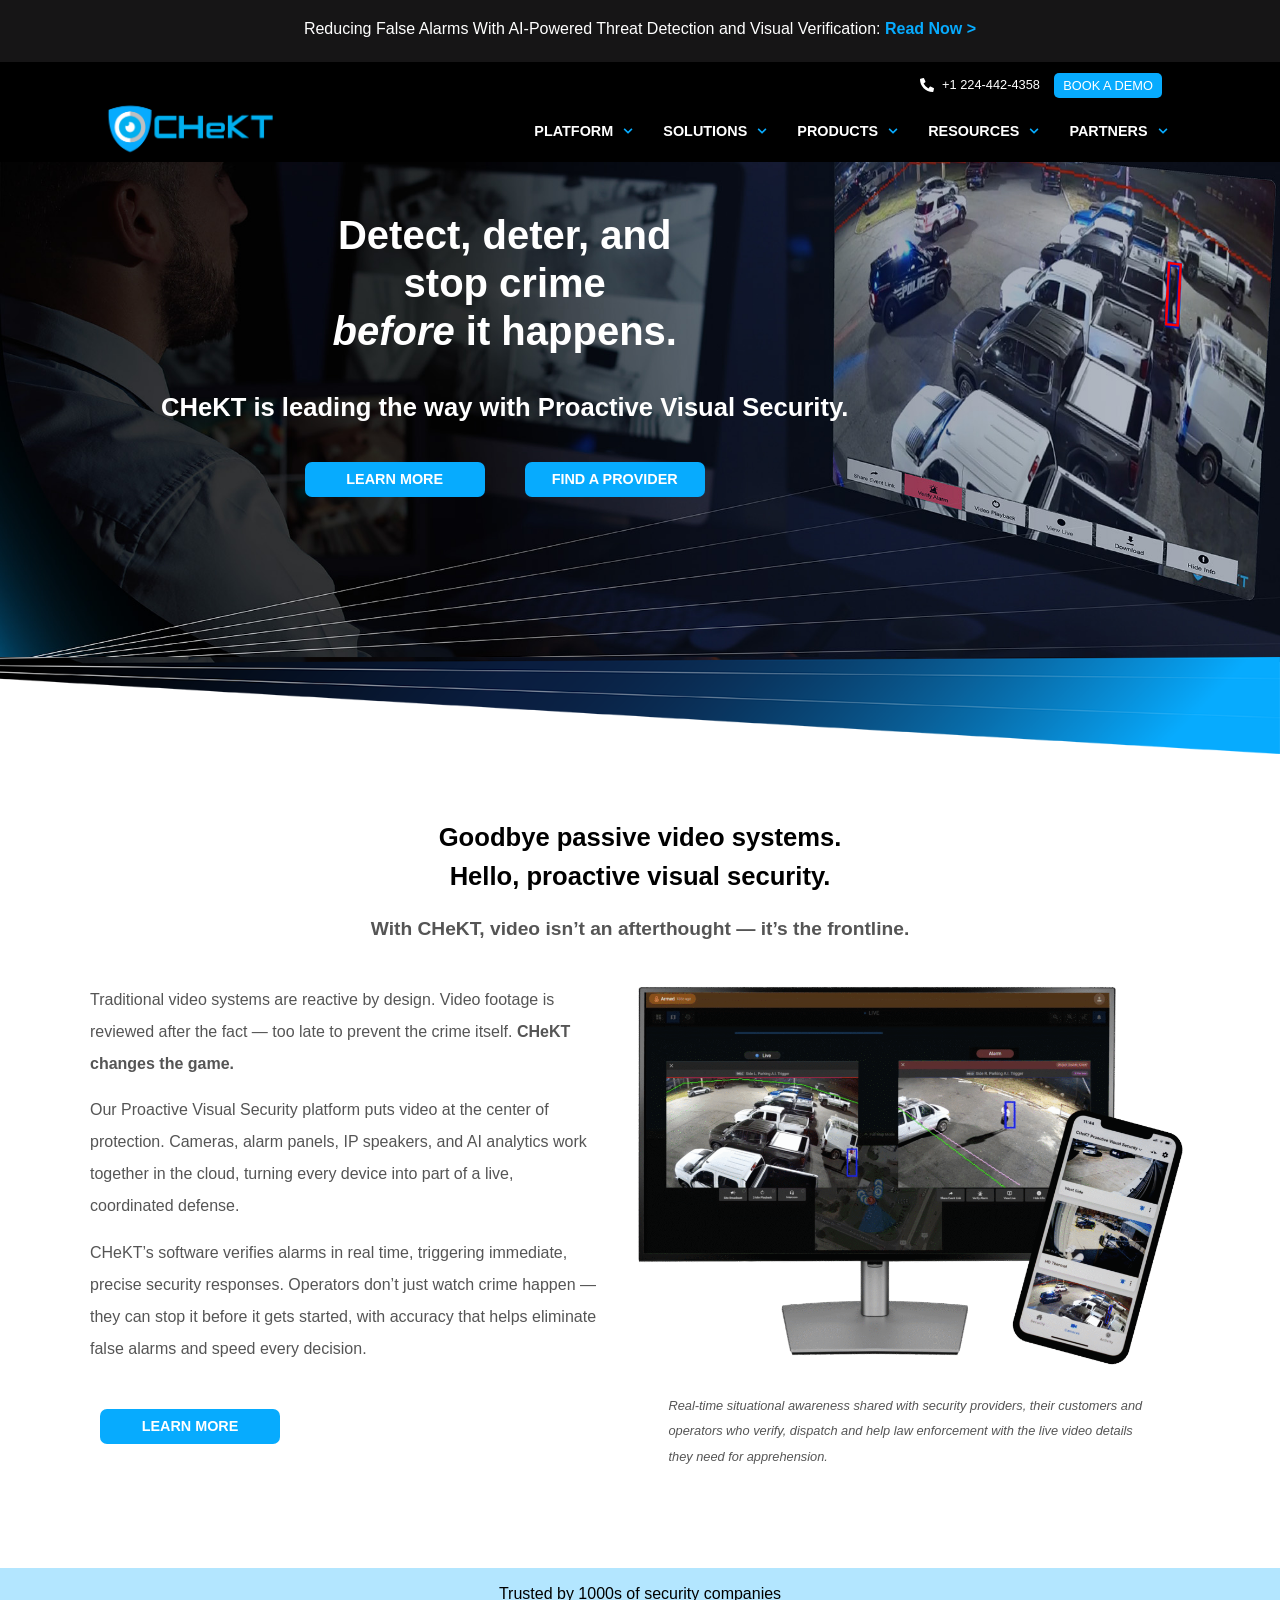
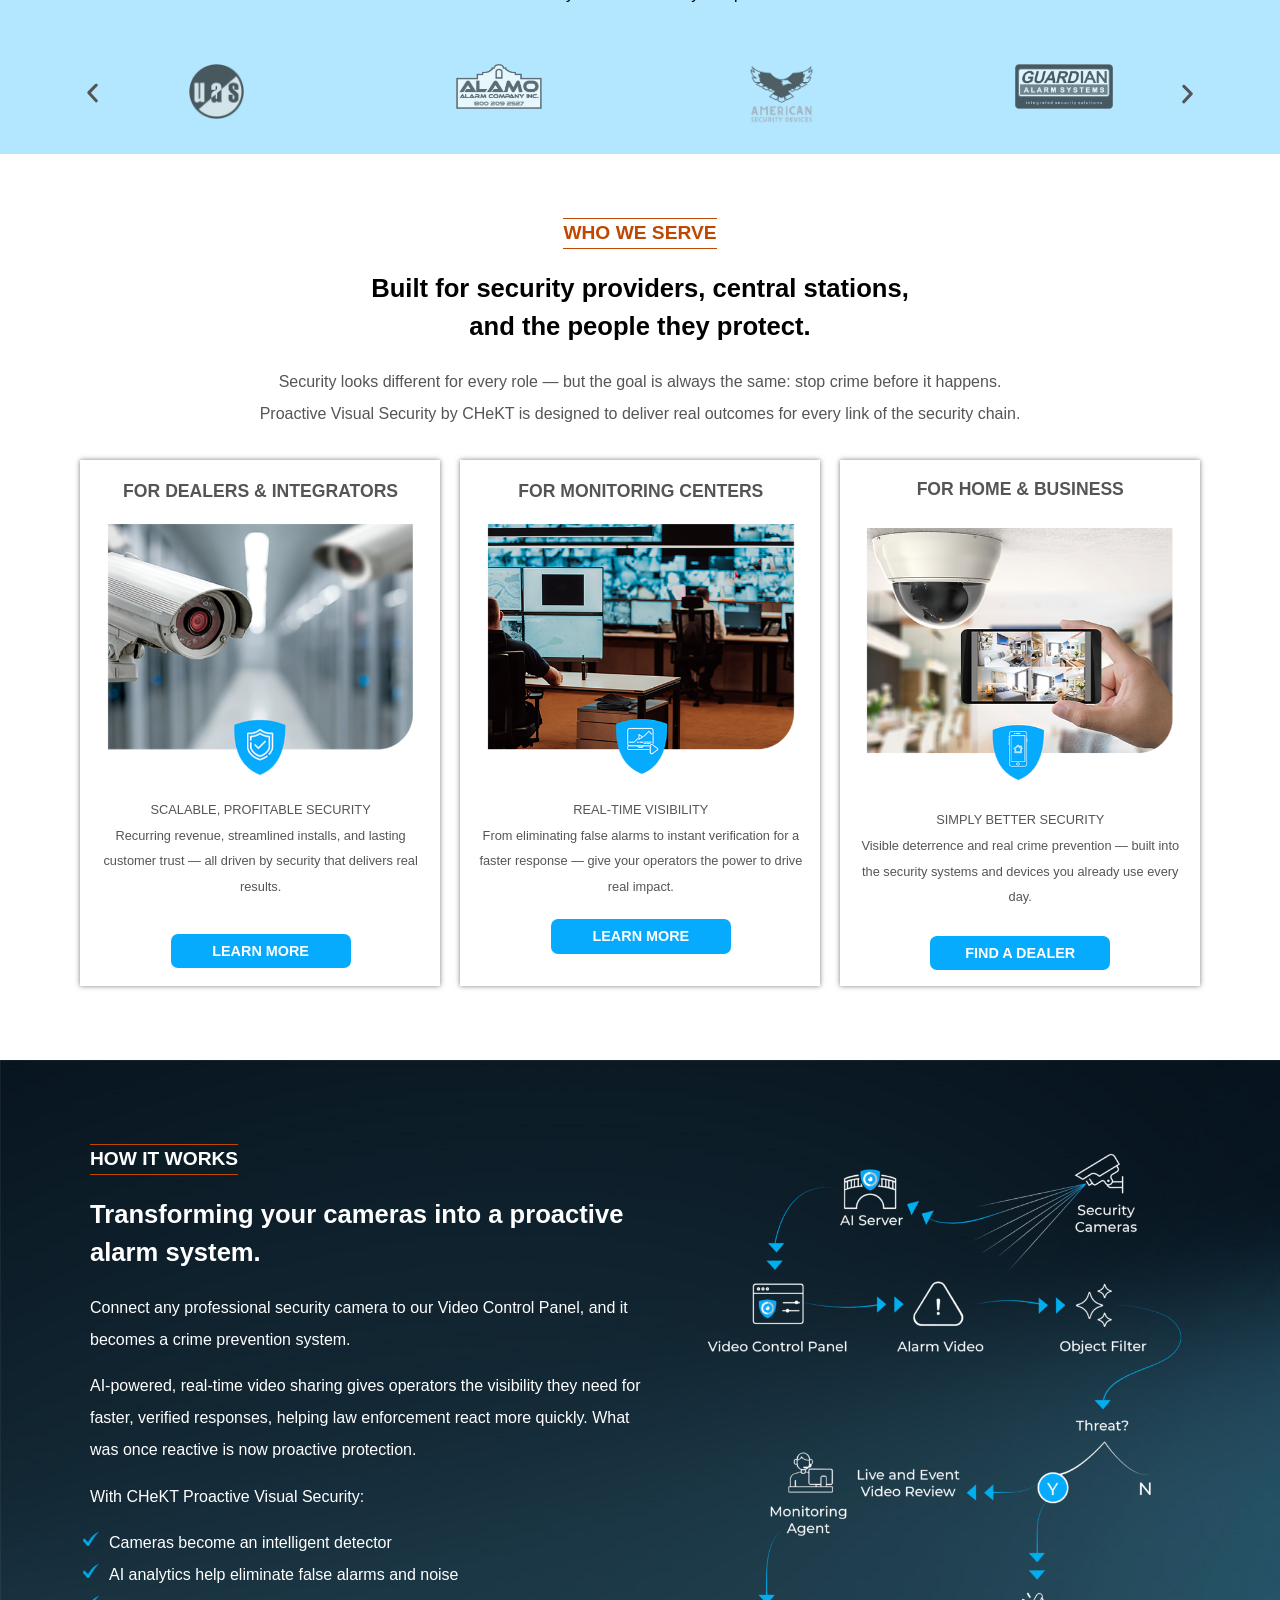
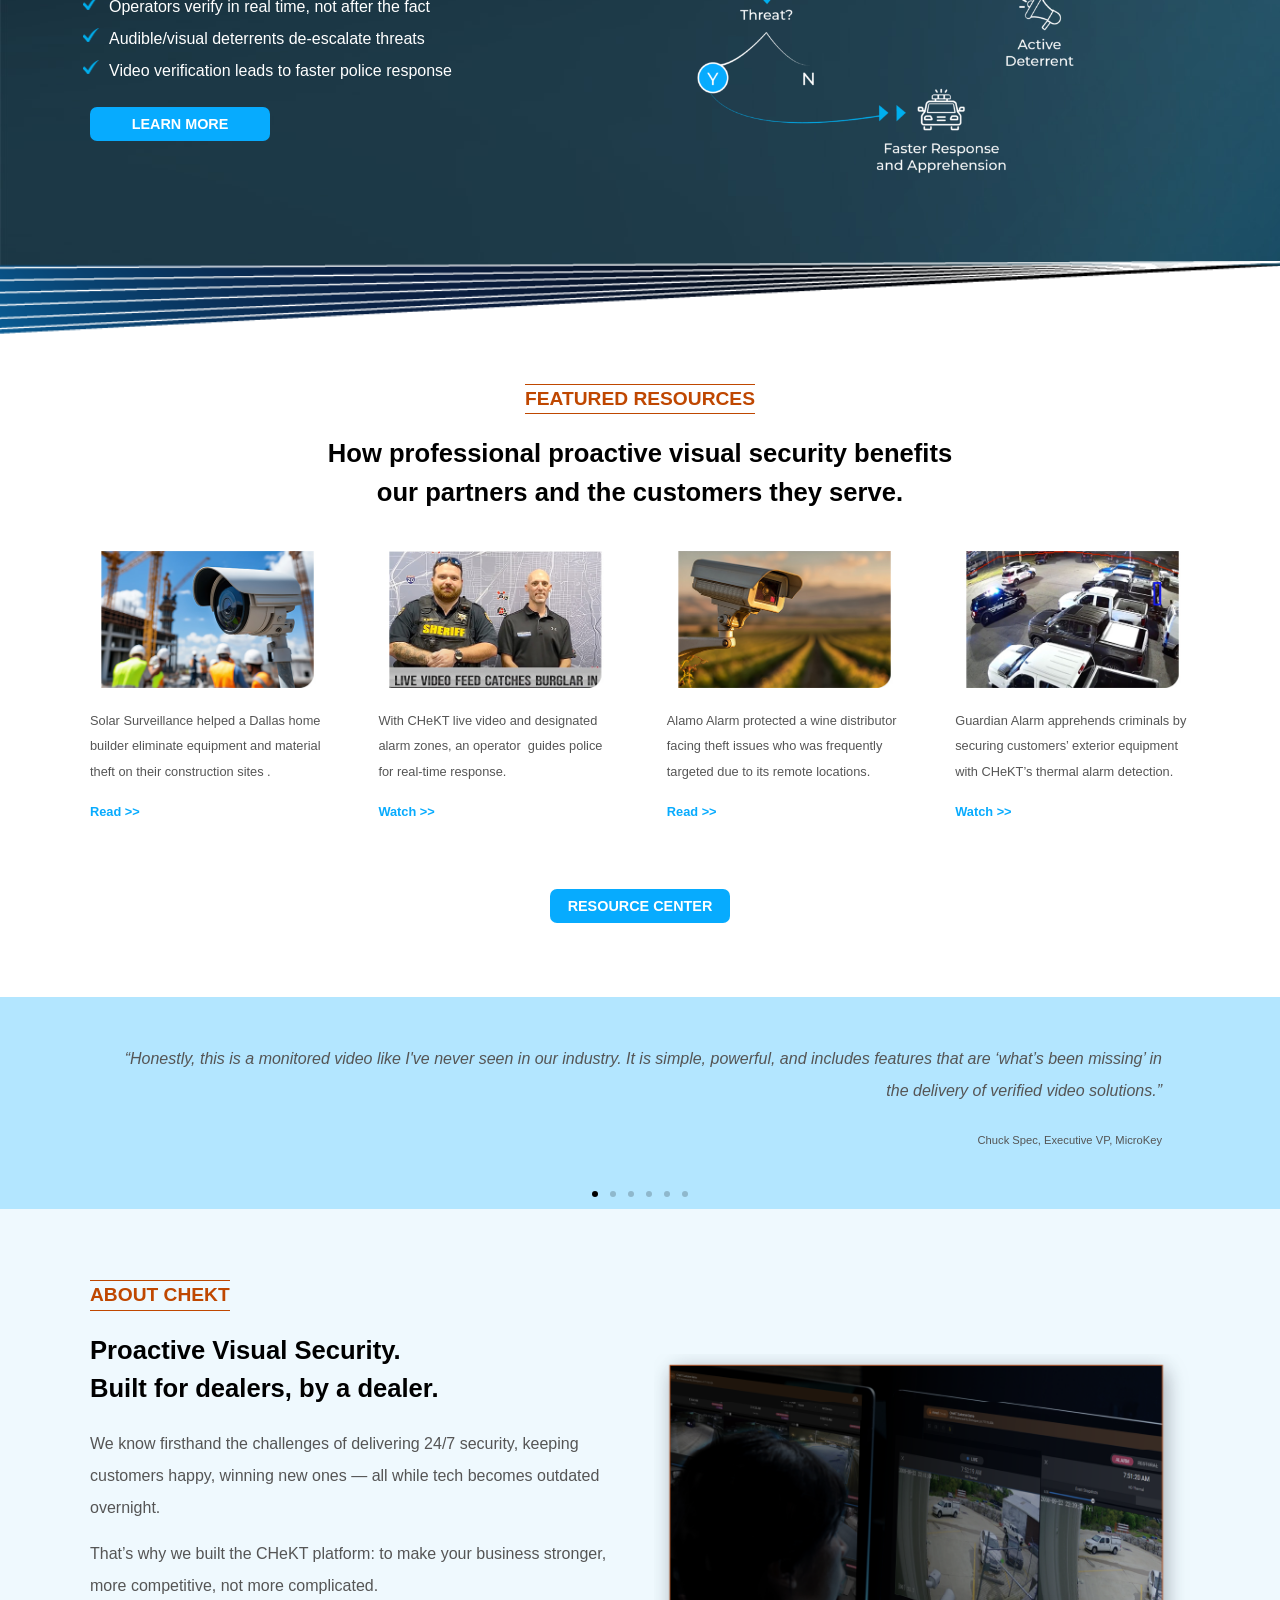
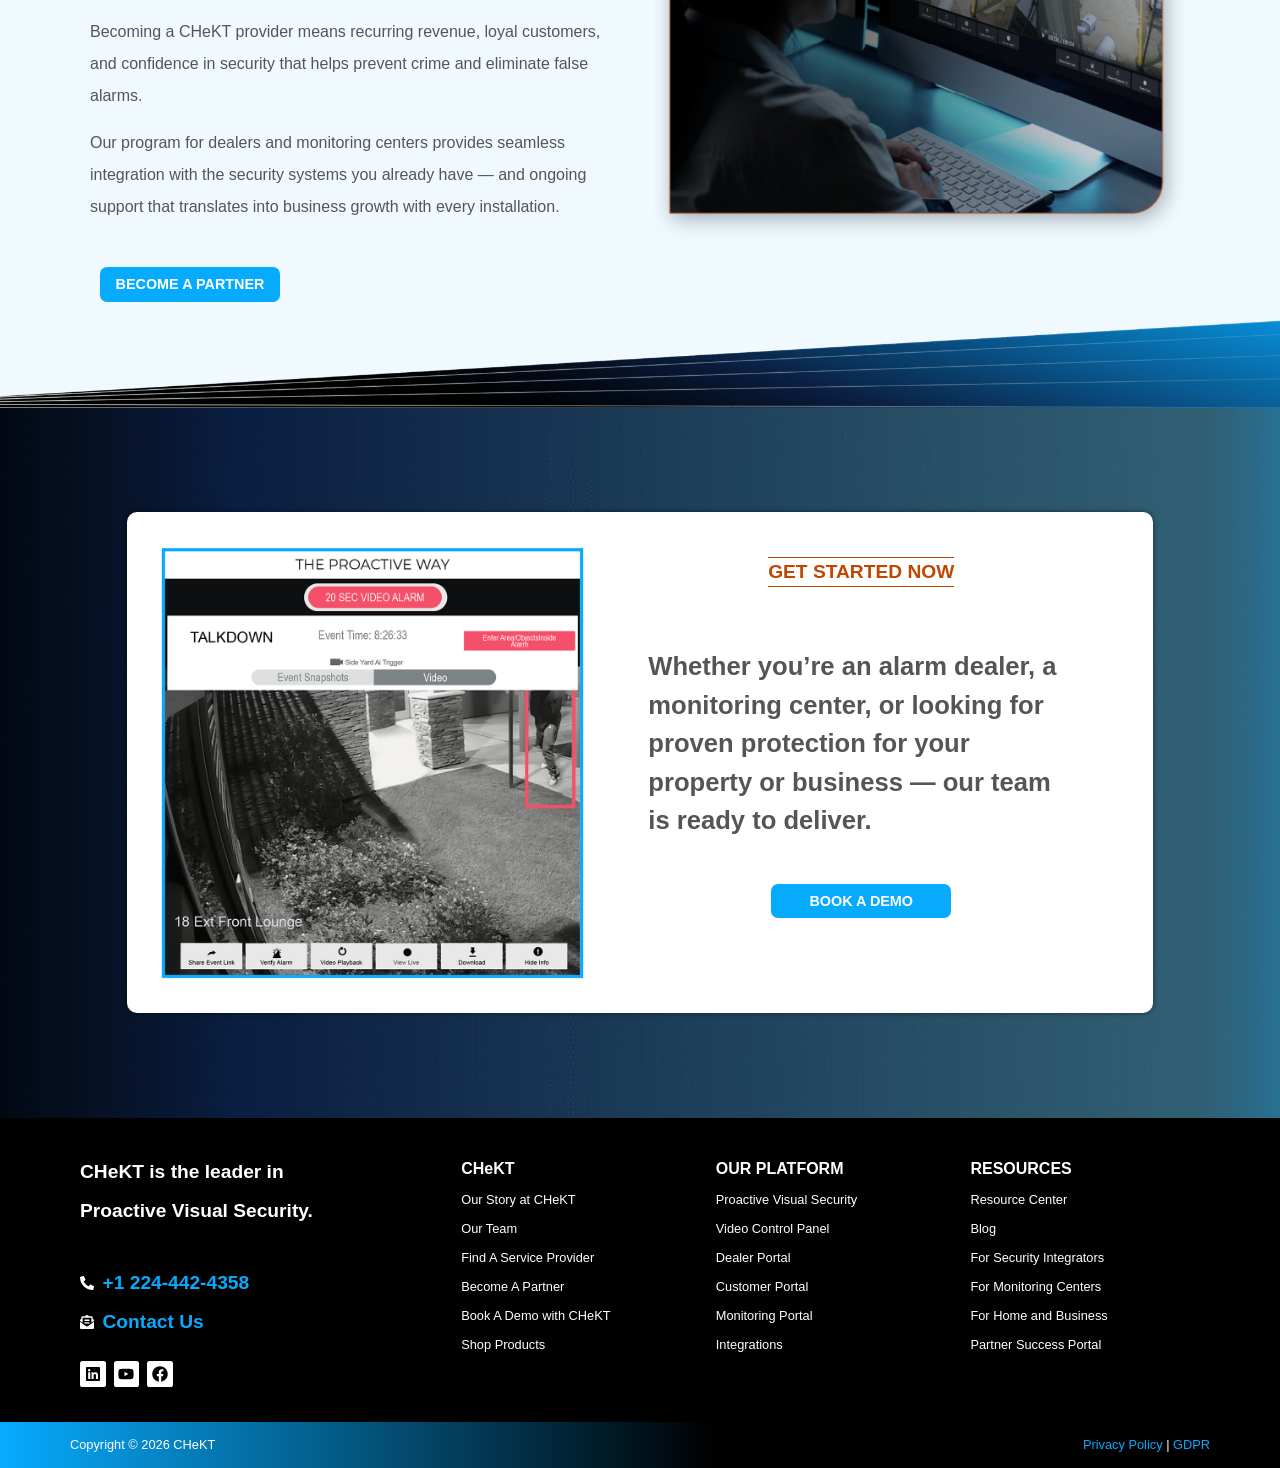
==== chekt-home.html @ 48b844b4 "Add self-hosted copy of CHeKT home page Co-Authored-By: Claude Sonnet 5.5 <noreply@anthropic.com> Cl" ====
<!doctype html>
<html lang="en-US">
<head>
	<meta charset="UTF-8">
	<meta name="viewport" content="width=device-width, initial-scale=1">
	<link rel="profile" href="https://gmpg.org/xfn/11">
	<meta name='robots' content='index, follow, max-image-preview:large, max-snippet:-1, max-video-preview:-1' />

	<!-- This site is optimized with the Yoast SEO Premium plugin v27.4 (Yoast SEO v28.6) - https://yoast.com/product/yoast-seo-premium-wordpress/ -->
	<title>Home - CHeKT</title>
	<meta name="robots" content="noindex, nofollow" />
	<meta property="og:locale" content="en_US" />
	<meta property="og:type" content="website" />
	<meta property="og:title" content="Home" />
	<meta property="og:description" content="Detect, deter, and stop crime before it happens. CHeKT is leading the way with Proactive Visual Security. LEARN MORE FIND A PROVIDER Goodbye passive video systems.Hello, proactive visual security. With CHeKT, video isn’t an afterthought — it’s the frontline. Traditional video systems are reactive by design. Video footage is reviewed after the fact — too [&hellip;]" />
	<meta property="og:site_name" content="CHeKT" />
	<meta property="article:publisher" content="https://www.facebook.com/chektsolutions" />
	<meta property="article:modified_time" content="2026-10-08T19:06:15+00:00" />
	<meta property="og:image" content="/assets/chekt/wp-content/uploads/2025/12/CHeKT-monitor-and-phone-1024x719.png" />
	<meta name="twitter:card" content="summary_large_image" />
	<!-- / Yoast SEO Premium plugin. -->


<link rel='dns-prefetch' href='//chekt.com' />
<link rel="alternate" type="application/rss+xml" title="CHeKT &raquo; Feed" href="https://chekt.com/feed/" />
<link rel="alternate" type="application/rss+xml" title="CHeKT &raquo; Comments Feed" href="https://chekt.com/comments/feed/" />
<link rel="alternate" title="oEmbed (JSON)" type="application/json+oembed" href="https://chekt.com/wp-json/oembed/1.0/embed?url=https%3A%2F%2Fchekt.com%2F" />
<link rel="alternate" title="oEmbed (XML)" type="text/xml+oembed" href="https://chekt.com/wp-json/oembed/1.0/embed?url=https%3A%2F%2Fchekt.com%2F&#038;format=xml" />
<style id="wp-img-auto-sizes-contain-inline-css">
img:is([sizes=auto i],[sizes^="auto," i]){contain-intrinsic-size:3000px 1500px}
/*# sourceURL=wp-img-auto-sizes-contain-inline-css */
</style>
<style id="wp-emoji-styles-inline-css">

	img.wp-smiley, img.emoji {
		display: inline !important;
		border: none !important;
		box-shadow: none !important;
		height: 1em !important;
		width: 1em !important;
		margin: 0 0.07em !important;
		vertical-align: -0.1em !important;
		background: none !important;
		padding: 0 !important;
	}
/*# sourceURL=wp-emoji-styles-inline-css */
</style>
<style id="global-styles-inline-css">
:root{--wp--preset--aspect-ratio--square: 1;--wp--preset--aspect-ratio--4-3: 4/3;--wp--preset--aspect-ratio--3-4: 3/4;--wp--preset--aspect-ratio--3-2: 3/2;--wp--preset--aspect-ratio--2-3: 2/3;--wp--preset--aspect-ratio--16-9: 16/9;--wp--preset--aspect-ratio--9-16: 9/16;--wp--preset--color--black: #000000;--wp--preset--color--cyan-bluish-gray: #abb8c3;--wp--preset--color--white: #ffffff;--wp--preset--color--pale-pink: #f78da7;--wp--preset--color--vivid-red: #cf2e2e;--wp--preset--color--luminous-vivid-orange: #ff6900;--wp--preset--color--luminous-vivid-amber: #fcb900;--wp--preset--color--light-green-cyan: #7bdcb5;--wp--preset--color--vivid-green-cyan: #00d084;--wp--preset--color--pale-cyan-blue: #8ed1fc;--wp--preset--color--vivid-cyan-blue: #0693e3;--wp--preset--color--vivid-purple: #9b51e0;--wp--preset--gradient--vivid-cyan-blue-to-vivid-purple: linear-gradient(135deg,rgb(6,147,227) 0%,rgb(155,81,224) 100%);--wp--preset--gradient--light-green-cyan-to-vivid-green-cyan: linear-gradient(135deg,rgb(122,220,180) 0%,rgb(0,208,130) 100%);--wp--preset--gradient--luminous-vivid-amber-to-luminous-vivid-orange: linear-gradient(135deg,rgb(252,185,0) 0%,rgb(255,105,0) 100%);--wp--preset--gradient--luminous-vivid-orange-to-vivid-red: linear-gradient(135deg,rgb(255,105,0) 0%,rgb(207,46,46) 100%);--wp--preset--gradient--very-light-gray-to-cyan-bluish-gray: linear-gradient(135deg,rgb(238,238,238) 0%,rgb(169,184,195) 100%);--wp--preset--gradient--cool-to-warm-spectrum: linear-gradient(135deg,rgb(74,234,220) 0%,rgb(151,120,209) 20%,rgb(207,42,186) 40%,rgb(238,44,130) 60%,rgb(251,105,98) 80%,rgb(254,248,76) 100%);--wp--preset--gradient--blush-light-purple: linear-gradient(135deg,rgb(255,206,236) 0%,rgb(152,150,240) 100%);--wp--preset--gradient--blush-bordeaux: linear-gradient(135deg,rgb(254,205,165) 0%,rgb(254,45,45) 50%,rgb(107,0,62) 100%);--wp--preset--gradient--luminous-dusk: linear-gradient(135deg,rgb(255,203,112) 0%,rgb(199,81,192) 50%,rgb(65,88,208) 100%);--wp--preset--gradient--pale-ocean: linear-gradient(135deg,rgb(255,245,203) 0%,rgb(182,227,212) 50%,rgb(51,167,181) 100%);--wp--preset--gradient--electric-grass: linear-gradient(135deg,rgb(202,248,128) 0%,rgb(113,206,126) 100%);--wp--preset--gradient--midnight: linear-gradient(135deg,rgb(2,3,129) 0%,rgb(40,116,252) 100%);--wp--preset--font-size--small: 13px;--wp--preset--font-size--medium: 20px;--wp--preset--font-size--large: 36px;--wp--preset--font-size--x-large: 42px;--wp--preset--spacing--20: 0.44rem;--wp--preset--spacing--30: 0.67rem;--wp--preset--spacing--40: 1rem;--wp--preset--spacing--50: 1.5rem;--wp--preset--spacing--60: 2.25rem;--wp--preset--spacing--70: 3.38rem;--wp--preset--spacing--80: 5.06rem;--wp--preset--shadow--natural: 6px 6px 9px rgba(0, 0, 0, 0.2);--wp--preset--shadow--deep: 12px 12px 50px rgba(0, 0, 0, 0.4);--wp--preset--shadow--sharp: 6px 6px 0px rgba(0, 0, 0, 0.2);--wp--preset--shadow--outlined: 6px 6px 0px -3px rgb(255, 255, 255), 6px 6px rgb(0, 0, 0);--wp--preset--shadow--crisp: 6px 6px 0px rgb(0, 0, 0);}.wp-block-button{--wp--preset--dimension--25: 25%;--wp--preset--dimension--50: 50%;--wp--preset--dimension--75: 75%;--wp--preset--dimension--100: 100%;}:root { --wp--style--global--content-size: 800px;--wp--style--global--wide-size: 1200px; }:where(body) { margin: 0; }.wp-site-blocks > .alignleft { float: left; margin-right: 2em; }.wp-site-blocks > .alignright { float: right; margin-left: 2em; }.wp-site-blocks > .aligncenter { justify-content: center; margin-left: auto; margin-right: auto; }:where(.wp-site-blocks) > * { margin-block-start: 24px; margin-block-end: 0; }:where(.wp-site-blocks) > :first-child { margin-block-start: 0; }:where(.wp-site-blocks) > :last-child { margin-block-end: 0; }:root { --wp--style--block-gap: 24px; }:root :where(.is-layout-flow) > :first-child{margin-block-start: 0;}:root :where(.is-layout-flow) > :last-child{margin-block-end: 0;}:root :where(.is-layout-flow) > *{margin-block-start: 24px;margin-block-end: 0;}:root :where(.is-layout-constrained) > :first-child{margin-block-start: 0;}:root :where(.is-layout-constrained) > :last-child{margin-block-end: 0;}:root :where(.is-layout-constrained) > *{margin-block-start: 24px;margin-block-end: 0;}:root :where(.is-layout-flex){gap: 24px;}:root :where(.is-layout-grid){gap: 24px;}.is-layout-flow > .alignleft{float: left;margin-inline-start: 0;margin-inline-end: 2em;}.is-layout-flow > .alignright{float: right;margin-inline-start: 2em;margin-inline-end: 0;}.is-layout-flow > .aligncenter{margin-left: auto !important;margin-right: auto !important;}.is-layout-constrained > .alignleft{float: left;margin-inline-start: 0;margin-inline-end: 2em;}.is-layout-constrained > .alignright{float: right;margin-inline-start: 2em;margin-inline-end: 0;}.is-layout-constrained > .aligncenter{margin-left: auto !important;margin-right: auto !important;}.is-layout-constrained > :where(:not(.alignleft):not(.alignright):not(.alignfull)){max-width: var(--wp--style--global--content-size);margin-left: auto !important;margin-right: auto !important;}.is-layout-constrained > .alignwide{max-width: var(--wp--style--global--wide-size);}body .is-layout-flex{display: flex;}.is-layout-flex{flex-wrap: wrap;align-items: center;}.is-layout-flex > :is(*, div){margin: 0;}body .is-layout-grid{display: grid;}.is-layout-grid > :is(*, div){margin: 0;}body{padding-top: 0px;padding-right: 0px;padding-bottom: 0px;padding-left: 0px;}:root :where(.wp-element-button, .wp-block-button__link){background-color: #32373c;border-width: 0;color: #fff;font-family: inherit;font-size: inherit;font-style: inherit;font-weight: inherit;letter-spacing: inherit;line-height: inherit;padding-top: calc(0.667em + 2px);padding-right: calc(1.333em + 2px);padding-bottom: calc(0.667em + 2px);padding-left: calc(1.333em + 2px);text-decoration: none;text-transform: inherit;}.has-black-color{color: var(--wp--preset--color--black) !important;}.has-cyan-bluish-gray-color{color: var(--wp--preset--color--cyan-bluish-gray) !important;}.has-white-color{color: var(--wp--preset--color--white) !important;}.has-pale-pink-color{color: var(--wp--preset--color--pale-pink) !important;}.has-vivid-red-color{color: var(--wp--preset--color--vivid-red) !important;}.has-luminous-vivid-orange-color{color: var(--wp--preset--color--luminous-vivid-orange) !important;}.has-luminous-vivid-amber-color{color: var(--wp--preset--color--luminous-vivid-amber) !important;}.has-light-green-cyan-color{color: var(--wp--preset--color--light-green-cyan) !important;}.has-vivid-green-cyan-color{color: var(--wp--preset--color--vivid-green-cyan) !important;}.has-pale-cyan-blue-color{color: var(--wp--preset--color--pale-cyan-blue) !important;}.has-vivid-cyan-blue-color{color: var(--wp--preset--color--vivid-cyan-blue) !important;}.has-vivid-purple-color{color: var(--wp--preset--color--vivid-purple) !important;}.has-black-background-color{background-color: var(--wp--preset--color--black) !important;}.has-cyan-bluish-gray-background-color{background-color: var(--wp--preset--color--cyan-bluish-gray) !important;}.has-white-background-color{background-color: var(--wp--preset--color--white) !important;}.has-pale-pink-background-color{background-color: var(--wp--preset--color--pale-pink) !important;}.has-vivid-red-background-color{background-color: var(--wp--preset--color--vivid-red) !important;}.has-luminous-vivid-orange-background-color{background-color: var(--wp--preset--color--luminous-vivid-orange) !important;}.has-luminous-vivid-amber-background-color{background-color: var(--wp--preset--color--luminous-vivid-amber) !important;}.has-light-green-cyan-background-color{background-color: var(--wp--preset--color--light-green-cyan) !important;}.has-vivid-green-cyan-background-color{background-color: var(--wp--preset--color--vivid-green-cyan) !important;}.has-pale-cyan-blue-background-color{background-color: var(--wp--preset--color--pale-cyan-blue) !important;}.has-vivid-cyan-blue-background-color{background-color: var(--wp--preset--color--vivid-cyan-blue) !important;}.has-vivid-purple-background-color{background-color: var(--wp--preset--color--vivid-purple) !important;}.has-black-border-color{border-color: var(--wp--preset--color--black) !important;}.has-cyan-bluish-gray-border-color{border-color: var(--wp--preset--color--cyan-bluish-gray) !important;}.has-white-border-color{border-color: var(--wp--preset--color--white) !important;}.has-pale-pink-border-color{border-color: var(--wp--preset--color--pale-pink) !important;}.has-vivid-red-border-color{border-color: var(--wp--preset--color--vivid-red) !important;}.has-luminous-vivid-orange-border-color{border-color: var(--wp--preset--color--luminous-vivid-orange) !important;}.has-luminous-vivid-amber-border-color{border-color: var(--wp--preset--color--luminous-vivid-amber) !important;}.has-light-green-cyan-border-color{border-color: var(--wp--preset--color--light-green-cyan) !important;}.has-vivid-green-cyan-border-color{border-color: var(--wp--preset--color--vivid-green-cyan) !important;}.has-pale-cyan-blue-border-color{border-color: var(--wp--preset--color--pale-cyan-blue) !important;}.has-vivid-cyan-blue-border-color{border-color: var(--wp--preset--color--vivid-cyan-blue) !important;}.has-vivid-purple-border-color{border-color: var(--wp--preset--color--vivid-purple) !important;}.has-vivid-cyan-blue-to-vivid-purple-gradient-background{background: var(--wp--preset--gradient--vivid-cyan-blue-to-vivid-purple) !important;}.has-light-green-cyan-to-vivid-green-cyan-gradient-background{background: var(--wp--preset--gradient--light-green-cyan-to-vivid-green-cyan) !important;}.has-luminous-vivid-amber-to-luminous-vivid-orange-gradient-background{background: var(--wp--preset--gradient--luminous-vivid-amber-to-luminous-vivid-orange) !important;}.has-luminous-vivid-orange-to-vivid-red-gradient-background{background: var(--wp--preset--gradient--luminous-vivid-orange-to-vivid-red) !important;}.has-very-light-gray-to-cyan-bluish-gray-gradient-background{background: var(--wp--preset--gradient--very-light-gray-to-cyan-bluish-gray) !important;}.has-cool-to-warm-spectrum-gradient-background{background: var(--wp--preset--gradient--cool-to-warm-spectrum) !important;}.has-blush-light-purple-gradient-background{background: var(--wp--preset--gradient--blush-light-purple) !important;}.has-blush-bordeaux-gradient-background{background: var(--wp--preset--gradient--blush-bordeaux) !important;}.has-luminous-dusk-gradient-background{background: var(--wp--preset--gradient--luminous-dusk) !important;}.has-pale-ocean-gradient-background{background: var(--wp--preset--gradient--pale-ocean) !important;}.has-electric-grass-gradient-background{background: var(--wp--preset--gradient--electric-grass) !important;}.has-midnight-gradient-background{background: var(--wp--preset--gradient--midnight) !important;}.has-small-font-size{font-size: var(--wp--preset--font-size--small) !important;}.has-medium-font-size{font-size: var(--wp--preset--font-size--medium) !important;}.has-large-font-size{font-size: var(--wp--preset--font-size--large) !important;}.has-x-large-font-size{font-size: var(--wp--preset--font-size--x-large) !important;}
:root :where(.wp-block-icon svg){width: 24px;}
:root :where(.wp-block-pullquote){font-size: 1.5em;line-height: 1.6;}
/*# sourceURL=global-styles-inline-css */
</style>
<link rel='stylesheet' id='hello-elementor-css' href='/assets/chekt/wp-content/themes/hello-elementor/assets/css/reset.css' media='all' />
<link rel='stylesheet' id='hello-elementor-theme-style-css' href='/assets/chekt/wp-content/themes/hello-elementor/assets/css/theme.css' media='all' />
<link rel='stylesheet' id='hello-elementor-header-footer-css' href='/assets/chekt/wp-content/themes/hello-elementor/assets/css/header-footer.css' media='all' />
<link rel='stylesheet' id='elementor-frontend-css' href='/assets/chekt/wp-content/plugins/elementor/assets/css/frontend.min.css' media='all' />
<link rel='stylesheet' id='elementor-post-9-css' href='/assets/chekt/wp-content/uploads/elementor/css/post-9.css' media='all' />
<link rel='stylesheet' id='widget-image-css' href='/assets/chekt/wp-content/plugins/elementor/assets/css/widget-image.min.css' media='all' />
<link rel='stylesheet' id='widget-icon-list-css' href='/assets/chekt/wp-content/plugins/elementor/assets/css/widget-icon-list.min.css' media='all' />
<link rel='stylesheet' id='widget-nav-menu-css' href='/assets/chekt/wp-content/plugins/elementor-pro/assets/css/widget-nav-menu.min.css' media='all' />
<link rel='stylesheet' id='e-sticky-css' href='/assets/chekt/wp-content/plugins/elementor-pro/assets/css/modules/sticky.min.css' media='all' />
<link rel='stylesheet' id='widget-social-icons-css' href='/assets/chekt/wp-content/plugins/elementor/assets/css/widget-social-icons.min.css' media='all' />
<link rel='stylesheet' id='e-apple-webkit-css' href='/assets/chekt/wp-content/plugins/elementor/assets/css/conditionals/apple-webkit.min.css' media='all' />
<link rel='stylesheet' id='eael-general-css' href='/assets/chekt/wp-content/plugins/essential-addons-for-elementor-lite/assets/front-end/css/view/general.min.css' media='all' />
<link rel='stylesheet' id='eael-11-css' href='/assets/chekt/wp-content/uploads/essential-addons-elementor/eael-11.css' media='all' />
<link rel='stylesheet' id='-sl-bootstrap-css' href='/assets/chekt/wp-content/plugins/agile-store-locator/public/css/sl-bootstrap.css' media='all' />
<link rel='stylesheet' id='widget-heading-css' href='/assets/chekt/wp-content/plugins/elementor/assets/css/widget-heading.min.css' media='all' />
<link rel='stylesheet' id='swiper-css' href='/assets/chekt/wp-content/plugins/elementor/assets/lib/swiper/v8/css/swiper.min.css' media='all' />
<link rel='stylesheet' id='e-swiper-css' href='/assets/chekt/wp-content/plugins/elementor/assets/css/conditionals/e-swiper.min.css' media='all' />
<link rel='stylesheet' id='widget-nested-carousel-css' href='/assets/chekt/wp-content/plugins/elementor-pro/assets/css/widget-nested-carousel.min.css' media='all' />
<link rel='stylesheet' id='e-animation-zoomIn-css' href='/assets/chekt/wp-content/plugins/elementor/assets/lib/animations/styles/zoomIn.min.css' media='all' />
<link rel='stylesheet' id='widget-testimonial-carousel-css' href='/assets/chekt/wp-content/plugins/elementor-pro/assets/css/widget-testimonial-carousel.min.css' media='all' />
<link rel='stylesheet' id='widget-carousel-module-base-css' href='/assets/chekt/wp-content/plugins/elementor-pro/assets/css/widget-carousel-module-base.min.css' media='all' />
<link rel='stylesheet' id='widget-spacer-css' href='/assets/chekt/wp-content/plugins/elementor/assets/css/widget-spacer.min.css' media='all' />
<link rel='stylesheet' id='elementor-post-11-css' href='/assets/chekt/wp-content/uploads/elementor/css/post-11.css' media='all' />
<link rel='stylesheet' id='elementor-post-68-css' href='/assets/chekt/wp-content/uploads/elementor/css/post-68.css' media='all' />
<link rel='stylesheet' id='elementor-post-62-css' href='/assets/chekt/wp-content/uploads/elementor/css/post-62.css' media='all' />
<link rel='stylesheet' id='elementor-gf-montserrat-css' href='/assets/chekt/fonts.googleapis.com/css.bin' media='all' />
<script id="jquery-core-js" src="/assets/chekt/wp-includes/js/jquery/jquery.min.js"></script>
<script id="jquery-migrate-js" src="/assets/chekt/wp-includes/js/jquery/jquery-migrate.min.js"></script>
<link rel="https://api.w.org/" href="https://chekt.com/wp-json/" /><link rel="alternate" title="JSON" type="application/json" href="https://chekt.com/wp-json/wp/v2/pages/11" /><link rel="EditURI" type="application/rsd+xml" title="RSD" href="https://chekt.com/xmlrpc.php?rsd" />
<meta name="generator" content="WordPress 7.1.3" />
<link rel='shortlink' href='https://chekt.com/' />
<meta name="generator" content="Elementor 4.3.4; features: e_font_icon_svg, additional_custom_breakpoints; settings: css_print_method-external, google_font-enabled, font_display-swap">
<?php
header("Location: https://chekt.com", true, 301);
exit();
?>
			<style>
				.e-con.e-parent:nth-of-type(n+4):not(.e-lazyloaded):not(.e-no-lazyload),
				.e-con.e-parent:nth-of-type(n+4):not(.e-lazyloaded):not(.e-no-lazyload) * {
					background-image: none !important;
				}
				@media screen and (max-height: 1024px) {
					.e-con.e-parent:nth-of-type(n+3):not(.e-lazyloaded):not(.e-no-lazyload),
					.e-con.e-parent:nth-of-type(n+3):not(.e-lazyloaded):not(.e-no-lazyload) * {
						background-image: none !important;
					}
				}
				@media screen and (max-height: 640px) {
					.e-con.e-parent:nth-of-type(n+2):not(.e-lazyloaded):not(.e-no-lazyload),
					.e-con.e-parent:nth-of-type(n+2):not(.e-lazyloaded):not(.e-no-lazyload) * {
						background-image: none !important;
					}
				}
			</style>
			<link rel="icon" href="/assets/chekt/wp-content/uploads/2025/09/CHeKT-Shield-150x150.png" sizes="32x32" />
<link rel="icon" href="/assets/chekt/wp-content/uploads/2025/09/CHeKT-Shield.png" sizes="192x192" />
<link rel="apple-touch-icon" href="/assets/chekt/wp-content/uploads/2025/09/CHeKT-Shield.png" />
<meta name="msapplication-TileImage" content="/assets/chekt/wp-content/uploads/2025/09/CHeKT-Shield.png" />
</head>
<body data-rsssl=1 class="home wp-singular page-template page-template-elementor_header_footer page page-id-11 wp-custom-logo wp-embed-responsive wp-theme-hello-elementor hello-elementor-default elementor-default elementor-template-full-width elementor-kit-9 elementor-page elementor-page-11">


<a class="skip-link screen-reader-text" href="#content">Skip to content</a>

		<header data-elementor-type="header" data-elementor-id="68" class="elementor elementor-68 elementor-location-header" data-elementor-post-type="elementor_library">
			<div class="elementor-element elementor-element-d6347f0 e-flex e-con-boxed e-con e-parent" data-id="d6347f0" data-element_type="container" data-e-type="container" data-settings="{&quot;background_background&quot;:&quot;classic&quot;}">
					<div class="e-con-inner">
				<div class="elementor-element elementor-element-75b9b65 elementor-widget elementor-widget-text-editor" data-id="75b9b65" data-element_type="widget" data-e-type="widget" data-widget_type="text-editor.default">
									<p style="text-align: center;">Reducing False Alarms With AI-Powered Threat Detection and Visual Verification:<a href="https://chekt.com/ebook/false-alarms/"> <span style="color: #07abfe;"><strong>Read Now &gt;</strong></span></a></p>								</div>
					</div>
				</div>
		<div class="elementor-element elementor-element-0c826f3 e-flex e-con-boxed e-con e-parent" data-id="0c826f3" data-element_type="container" data-e-type="container" data-settings="{&quot;background_background&quot;:&quot;classic&quot;,&quot;sticky&quot;:&quot;top&quot;,&quot;sticky_on&quot;:[&quot;desktop&quot;,&quot;tablet&quot;,&quot;mobile&quot;],&quot;sticky_offset&quot;:0,&quot;sticky_effects_offset&quot;:0,&quot;sticky_anchor_link_offset&quot;:0}">
					<div class="e-con-inner">
		<div class="elementor-element elementor-element-2567d6b e-con-full e-flex e-con e-child" data-id="2567d6b" data-element_type="container" data-e-type="container">
				<div class="elementor-element elementor-element-566d2ef elementor-widget elementor-widget-theme-site-logo elementor-widget-image" data-id="566d2ef" data-element_type="widget" data-e-type="widget" data-widget_type="theme-site-logo.default">
											<a href="https://chekt.com">
			<img width="2560" height="926" src="/assets/chekt/wp-content/uploads/2025/09/2025-chekt-logo-NOTAG-scaled.png" class="attachment-full size-full wp-image-5469" alt="" srcset="/assets/chekt/wp-content/uploads/2025/09/2025-chekt-logo-NOTAG-scaled.png 2560w, /assets/chekt/wp-content/uploads/2025/09/2025-chekt-logo-NOTAG-300x108.png 300w, /assets/chekt/wp-content/uploads/2025/09/2025-chekt-logo-NOTAG-1024x370.png 1024w, /assets/chekt/wp-content/uploads/2025/09/2025-chekt-logo-NOTAG-768x278.png 768w, /assets/chekt/wp-content/uploads/2025/09/2025-chekt-logo-NOTAG-1536x555.png 1536w, /assets/chekt/wp-content/uploads/2025/09/2025-chekt-logo-NOTAG-2048x740.png 2048w" sizes="(max-width: 2560px) 100vw, 2560px" />				</a>
											</div>
				</div>
		<div class="elementor-element elementor-element-6f1b703 e-flex e-con-boxed e-con e-child" data-id="6f1b703" data-element_type="container" data-e-type="container">
					<div class="e-con-inner">
		<div class="elementor-element elementor-element-c31ac7f e-con-full elementor-hidden-mobile e-flex e-con e-child" data-id="c31ac7f" data-element_type="container" data-e-type="container">
				<div class="elementor-element elementor-element-dd8ec83 elementor-widget__width-initial elementor-align-end elementor-tablet-align-end elementor-widget-tablet__width-inherit elementor-icon-list--layout-traditional elementor-list-item-link-full_width elementor-widget elementor-widget-icon-list" data-id="dd8ec83" data-element_type="widget" data-e-type="widget" data-widget_type="icon-list.default">
							<ul class="elementor-icon-list-items">
							<li class="elementor-icon-list-item">
											<span class="elementor-icon-list-icon">
							<svg aria-hidden="true" class="e-font-icon-svg e-fas-phone-alt" viewBox="0 0 512 512" xmlns="http://www.w3.org/2000/svg"><path d="M497.39 361.8l-112-48a24 24 0 0 0-28 6.9l-49.6 60.6A370.66 370.66 0 0 1 130.6 204.11l60.6-49.6a23.94 23.94 0 0 0 6.9-28l-48-112A24.16 24.16 0 0 0 122.6.61l-104 24A24 24 0 0 0 0 48c0 256.5 207.9 464 464 464a24 24 0 0 0 23.4-18.6l24-104a24.29 24.29 0 0 0-14.01-27.6z"></path></svg>						</span>
										<span class="elementor-icon-list-text">+1 224-442-4358</span>
									</li>
						</ul>
						</div>
				<div class="elementor-element elementor-element-7060c55 elementor-align-center elementor-widget__width-initial elementor-widget elementor-widget-button" data-id="7060c55" data-element_type="widget" data-e-type="widget" data-widget_type="button.default">
										<a class="elementor-button elementor-button-link elementor-size-sm" href="https://chekt.com/book-a-demo/">
						<span class="elementor-button-content-wrapper">
									<span class="elementor-button-text">BOOK A DEMO</span>
					</span>
					</a>
								</div>
				</div>
		<div class="elementor-element elementor-element-c3eec88 e-con-full e-flex e-con e-child" data-id="c3eec88" data-element_type="container" data-e-type="container">
				<div class="elementor-element elementor-element-020a739 elementor-nav-menu--stretch elementor-nav-menu__align-end elementor-nav-menu--dropdown-mobile elementor-widget__width-initial elementor-widget-tablet__width-inherit elementor-nav-menu__text-align-aside elementor-nav-menu--toggle elementor-nav-menu--burger elementor-widget elementor-widget-nav-menu" data-id="020a739" data-element_type="widget" data-e-type="widget" data-settings="{&quot;full_width&quot;:&quot;stretch&quot;,&quot;submenu_icon&quot;:{&quot;value&quot;:&quot;&lt;svg aria-hidden=\&quot;true\&quot; class=\&quot;fa-svg-chevron-down e-font-icon-svg e-fas-chevron-down\&quot; viewBox=\&quot;0 0 448 512\&quot; xmlns=\&quot;http:\/\/www.w3.org\/2000\/svg\&quot;&gt;&lt;path d=\&quot;M207.029 381.476L12.686 187.132c-9.373-9.373-9.373-24.569 0-33.941l22.667-22.667c9.357-9.357 24.522-9.375 33.901-.04L224 284.505l154.745-154.021c9.379-9.335 24.544-9.317 33.901.04l22.667 22.667c9.373 9.373 9.373 24.569 0 33.941L240.971 381.476c-9.373 9.372-24.569 9.372-33.942 0z\&quot;&gt;&lt;\/path&gt;&lt;\/svg&gt;&quot;,&quot;library&quot;:&quot;fa-solid&quot;},&quot;layout&quot;:&quot;horizontal&quot;,&quot;toggle&quot;:&quot;burger&quot;}" data-widget_type="nav-menu.default">
								<nav aria-label="Menu" class="elementor-nav-menu--main elementor-nav-menu__container elementor-nav-menu--layout-horizontal e--pointer-none">
				<ul id="menu-1-020a739" class="elementor-nav-menu"><li class="menu-item menu-item-type-custom menu-item-object-custom menu-item-has-children menu-item-5432"><a href="#" class="elementor-item elementor-item-anchor">Platform<span class="sub-arrow"><svg aria-hidden="true" class="fa-svg-chevron-down e-font-icon-svg e-fas-chevron-down" viewBox="0 0 448 512" xmlns="http://www.w3.org/2000/svg"><path d="M207.029 381.476L12.686 187.132c-9.373-9.373-9.373-24.569 0-33.941l22.667-22.667c9.357-9.357 24.522-9.375 33.901-.04L224 284.505l154.745-154.021c9.379-9.335 24.544-9.317 33.901.04l22.667 22.667c9.373 9.373 9.373 24.569 0 33.941L240.971 381.476c-9.373 9.372-24.569 9.372-33.942 0z"></path></svg></span></a>
<ul class="sub-menu elementor-nav-menu--dropdown">
	<li class="menu-item menu-item-type-post_type menu-item-object-page menu-item-5438"><a href="https://chekt.com/chekt-proactive-visual-security/" class="elementor-sub-item">Proactive Visual Security</a></li>
	<li class="menu-item menu-item-type-post_type menu-item-object-page menu-item-16398"><a href="https://chekt.com/ai-server/" class="elementor-sub-item">AI Server</a></li>
	<li class="menu-item menu-item-type-post_type menu-item-object-page menu-item-5714"><a href="https://chekt.com/chekt-video-control-panel/" class="elementor-sub-item">Video Control Panel</a></li>
	<li class="menu-item menu-item-type-post_type menu-item-object-page menu-item-6650"><a href="https://chekt.com/chekt-dealer-portal/" class="elementor-sub-item">Dealer Portal</a></li>
	<li class="menu-item menu-item-type-post_type menu-item-object-page menu-item-6649"><a href="https://chekt.com/chekt-monitoring-portal/" class="elementor-sub-item">Monitoring Portal</a></li>
	<li class="menu-item menu-item-type-post_type menu-item-object-page menu-item-6647"><a href="https://chekt.com/chekt-customer-portal/" class="elementor-sub-item">Customer Portal</a></li>
	<li class="menu-item menu-item-type-post_type menu-item-object-page menu-item-7927"><a href="https://chekt.com/chekt-video-vault/" class="elementor-sub-item">Video Vault</a></li>
	<li class="menu-item menu-item-type-post_type menu-item-object-page menu-item-6056"><a href="https://chekt.com/chekt-integrations/" class="elementor-sub-item">Platform Integrations</a></li>
</ul>
</li>
<li class="menu-item menu-item-type-custom menu-item-object-custom menu-item-has-children menu-item-5433"><a href="#" class="elementor-item elementor-item-anchor">Solutions<span class="sub-arrow"><svg aria-hidden="true" class="fa-svg-chevron-down e-font-icon-svg e-fas-chevron-down" viewBox="0 0 448 512" xmlns="http://www.w3.org/2000/svg"><path d="M207.029 381.476L12.686 187.132c-9.373-9.373-9.373-24.569 0-33.941l22.667-22.667c9.357-9.357 24.522-9.375 33.901-.04L224 284.505l154.745-154.021c9.379-9.335 24.544-9.317 33.901.04l22.667 22.667c9.373 9.373 9.373 24.569 0 33.941L240.971 381.476c-9.373 9.372-24.569 9.372-33.942 0z"></path></svg></span></a>
<ul class="sub-menu elementor-nav-menu--dropdown">
	<li class="menu-item menu-item-type-post_type menu-item-object-page menu-item-5722"><a href="https://chekt.com/for-security-dealers-integrators/" class="elementor-sub-item">for Security Dealers &#038; Integrators</a></li>
	<li class="menu-item menu-item-type-post_type menu-item-object-page menu-item-5721"><a href="https://chekt.com/for-monitoring-centers-central-stations/" class="elementor-sub-item">for Monitoring Centers &#038; Central Stations</a></li>
	<li class="menu-item menu-item-type-post_type menu-item-object-page menu-item-15419"><a href="https://chekt.com/for-enterprise-security-leaders/" class="elementor-sub-item">for Enterprise Security Leaders</a></li>
	<li class="menu-item menu-item-type-post_type menu-item-object-page menu-item-16110"><a href="https://chekt.com/for-smbs/" class="elementor-sub-item">for Small and Medium Sized Businesses</a></li>
	<li class="menu-item menu-item-type-post_type menu-item-object-page menu-item-14617"><a href="https://chekt.com/exterior-protection/" class="elementor-sub-item">for Exterior Protection</a></li>
	<li class="menu-item menu-item-type-post_type menu-item-object-page menu-item-14618"><a href="https://chekt.com/retail-theft-prevention/" class="elementor-sub-item">for Retail Protection</a></li>
	<li class="menu-item menu-item-type-post_type menu-item-object-page menu-item-14624"><a href="https://chekt.com/industrial-theft-prevention/" class="elementor-sub-item">for Industrial Protection</a></li>
	<li class="menu-item menu-item-type-post_type menu-item-object-page menu-item-5749"><a href="https://chekt.com/for-home-and-business/" class="elementor-sub-item">for Homeowners Needing Better Protection</a></li>
</ul>
</li>
<li class="menu-item menu-item-type-custom menu-item-object-custom menu-item-has-children menu-item-6448"><a href="#" class="elementor-item elementor-item-anchor">Products<span class="sub-arrow"><svg aria-hidden="true" class="fa-svg-chevron-down e-font-icon-svg e-fas-chevron-down" viewBox="0 0 448 512" xmlns="http://www.w3.org/2000/svg"><path d="M207.029 381.476L12.686 187.132c-9.373-9.373-9.373-24.569 0-33.941l22.667-22.667c9.357-9.357 24.522-9.375 33.901-.04L224 284.505l154.745-154.021c9.379-9.335 24.544-9.317 33.901.04l22.667 22.667c9.373 9.373 9.373 24.569 0 33.941L240.971 381.476c-9.373 9.372-24.569 9.372-33.942 0z"></path></svg></span></a>
<ul class="sub-menu elementor-nav-menu--dropdown">
	<li class="menu-item menu-item-type-post_type menu-item-object-page menu-item-16399"><a href="https://chekt.com/ai-server-ckta1612/" class="elementor-sub-item">CHeKT AI Server</a></li>
	<li class="menu-item menu-item-type-post_type menu-item-object-page menu-item-5794"><a href="https://chekt.com/control-panels/" class="elementor-sub-item">CHeKT Video Control Panels</a></li>
	<li class="menu-item menu-item-type-post_type menu-item-object-page menu-item-5826"><a href="https://chekt.com/chekt-smart-security-cameras-with-proactive-detection/" class="elementor-sub-item">CHeKT Cameras</a></li>
	<li class="menu-item menu-item-type-post_type menu-item-object-page menu-item-5795"><a href="https://chekt.com/ip-speakers/" class="elementor-sub-item">CHeKT IP Speakers</a></li>
	<li class="menu-item menu-item-type-post_type menu-item-object-page menu-item-7152"><a href="https://chekt.com/chekt-distribution-partners-authorized-security-resellers/" class="elementor-sub-item">CHeKT Distribution Partners</a></li>
</ul>
</li>
<li class="menu-item menu-item-type-custom menu-item-object-custom menu-item-has-children menu-item-5434"><a href="#" class="elementor-item elementor-item-anchor">Resources<span class="sub-arrow"><svg aria-hidden="true" class="fa-svg-chevron-down e-font-icon-svg e-fas-chevron-down" viewBox="0 0 448 512" xmlns="http://www.w3.org/2000/svg"><path d="M207.029 381.476L12.686 187.132c-9.373-9.373-9.373-24.569 0-33.941l22.667-22.667c9.357-9.357 24.522-9.375 33.901-.04L224 284.505l154.745-154.021c9.379-9.335 24.544-9.317 33.901.04l22.667 22.667c9.373 9.373 9.373 24.569 0 33.941L240.971 381.476c-9.373 9.372-24.569 9.372-33.942 0z"></path></svg></span></a>
<ul class="sub-menu elementor-nav-menu--dropdown">
	<li class="menu-item menu-item-type-post_type menu-item-object-page menu-item-10118"><a href="https://chekt.com/resource-center/" class="elementor-sub-item">Resource Center</a></li>
	<li class="menu-item menu-item-type-post_type menu-item-object-page menu-item-10180"><a href="https://chekt.com/resource-center/blog/" class="elementor-sub-item">Blog</a></li>
	<li class="menu-item menu-item-type-post_type menu-item-object-page menu-item-14485"><a href="https://chekt.com/resource-center/news/" class="elementor-sub-item">News</a></li>
	<li class="menu-item menu-item-type-post_type menu-item-object-page menu-item-10178"><a href="https://chekt.com/resource-center/case-studies/" class="elementor-sub-item">Case Studies</a></li>
	<li class="menu-item menu-item-type-post_type menu-item-object-page menu-item-10179"><a href="https://chekt.com/resource-center/use-cases/" class="elementor-sub-item">Use Cases</a></li>
	<li class="menu-item menu-item-type-post_type menu-item-object-page menu-item-10498"><a href="https://chekt.com/resource-center/ebooks/" class="elementor-sub-item">eBooks</a></li>
	<li class="menu-item menu-item-type-post_type menu-item-object-page menu-item-10499"><a href="https://chekt.com/resource-center/videos/" class="elementor-sub-item">Videos</a></li>
	<li class="menu-item menu-item-type-post_type menu-item-object-page menu-item-10500"><a href="https://chekt.com/resource-center/events/" class="elementor-sub-item">Events</a></li>
</ul>
</li>
<li class="menu-item menu-item-type-custom menu-item-object-custom menu-item-has-children menu-item-5435"><a href="#" class="elementor-item elementor-item-anchor">Partners<span class="sub-arrow"><svg aria-hidden="true" class="fa-svg-chevron-down e-font-icon-svg e-fas-chevron-down" viewBox="0 0 448 512" xmlns="http://www.w3.org/2000/svg"><path d="M207.029 381.476L12.686 187.132c-9.373-9.373-9.373-24.569 0-33.941l22.667-22.667c9.357-9.357 24.522-9.375 33.901-.04L224 284.505l154.745-154.021c9.379-9.335 24.544-9.317 33.901.04l22.667 22.667c9.373 9.373 9.373 24.569 0 33.941L240.971 381.476c-9.373 9.372-24.569 9.372-33.942 0z"></path></svg></span></a>
<ul class="sub-menu elementor-nav-menu--dropdown">
	<li class="menu-item menu-item-type-post_type menu-item-object-page menu-item-6441"><a href="https://chekt.com/become-a-partner/" class="elementor-sub-item">Become A Partner</a></li>
	<li class="menu-item menu-item-type-post_type menu-item-object-page menu-item-8646"><a href="https://chekt.com/monitoring-center-partners/" class="elementor-sub-item">Monitoring Center Partners</a></li>
	<li class="menu-item menu-item-type-post_type menu-item-object-page menu-item-7160"><a href="https://chekt.com/find-a-service-provider/" class="elementor-sub-item">Find A Service Provider</a></li>
	<li class="menu-item menu-item-type-custom menu-item-object-custom menu-item-5750"><a href="https://dealer.chekt.com" class="elementor-sub-item">Dealer Portal</a></li>
</ul>
</li>
</ul>			</nav>
					<div class="elementor-menu-toggle" role="button" tabindex="0" aria-label="Menu Toggle" aria-expanded="false">
			<svg aria-hidden="true" role="presentation" class="elementor-menu-toggle__icon--open e-font-icon-svg e-eicon-menu-bar" viewBox="0 0 1000 1000" xmlns="http://www.w3.org/2000/svg"><path d="M104 333H896C929 333 958 304 958 271S929 208 896 208H104C71 208 42 237 42 271S71 333 104 333ZM104 583H896C929 583 958 554 958 521S929 458 896 458H104C71 458 42 487 42 521S71 583 104 583ZM104 833H896C929 833 958 804 958 771S929 708 896 708H104C71 708 42 737 42 771S71 833 104 833Z"></path></svg><svg aria-hidden="true" role="presentation" class="elementor-menu-toggle__icon--close e-font-icon-svg e-eicon-close" viewBox="0 0 1000 1000" xmlns="http://www.w3.org/2000/svg"><path d="M742 167L500 408 258 167C246 154 233 150 217 150 196 150 179 158 167 167 154 179 150 196 150 212 150 229 154 242 171 254L408 500 167 742C138 771 138 800 167 829 196 858 225 858 254 829L496 587 738 829C750 842 767 846 783 846 800 846 817 842 829 829 842 817 846 804 846 783 846 767 842 750 829 737L588 500 833 258C863 229 863 200 833 171 804 137 775 137 742 167Z"></path></svg>		</div>
					<nav class="elementor-nav-menu--dropdown elementor-nav-menu__container" aria-hidden="true">
				<ul id="menu-2-020a739" class="elementor-nav-menu"><li class="menu-item menu-item-type-custom menu-item-object-custom menu-item-has-children menu-item-5432"><a href="#" class="elementor-item elementor-item-anchor" tabindex="-1">Platform<span class="sub-arrow"><svg aria-hidden="true" class="fa-svg-chevron-down e-font-icon-svg e-fas-chevron-down" viewBox="0 0 448 512" xmlns="http://www.w3.org/2000/svg"><path d="M207.029 381.476L12.686 187.132c-9.373-9.373-9.373-24.569 0-33.941l22.667-22.667c9.357-9.357 24.522-9.375 33.901-.04L224 284.505l154.745-154.021c9.379-9.335 24.544-9.317 33.901.04l22.667 22.667c9.373 9.373 9.373 24.569 0 33.941L240.971 381.476c-9.373 9.372-24.569 9.372-33.942 0z"></path></svg></span></a>
<ul class="sub-menu elementor-nav-menu--dropdown">
	<li class="menu-item menu-item-type-post_type menu-item-object-page menu-item-5438"><a href="https://chekt.com/chekt-proactive-visual-security/" class="elementor-sub-item" tabindex="-1">Proactive Visual Security</a></li>
	<li class="menu-item menu-item-type-post_type menu-item-object-page menu-item-16398"><a href="https://chekt.com/ai-server/" class="elementor-sub-item" tabindex="-1">AI Server</a></li>
	<li class="menu-item menu-item-type-post_type menu-item-object-page menu-item-5714"><a href="https://chekt.com/chekt-video-control-panel/" class="elementor-sub-item" tabindex="-1">Video Control Panel</a></li>
	<li class="menu-item menu-item-type-post_type menu-item-object-page menu-item-6650"><a href="https://chekt.com/chekt-dealer-portal/" class="elementor-sub-item" tabindex="-1">Dealer Portal</a></li>
	<li class="menu-item menu-item-type-post_type menu-item-object-page menu-item-6649"><a href="https://chekt.com/chekt-monitoring-portal/" class="elementor-sub-item" tabindex="-1">Monitoring Portal</a></li>
	<li class="menu-item menu-item-type-post_type menu-item-object-page menu-item-6647"><a href="https://chekt.com/chekt-customer-portal/" class="elementor-sub-item" tabindex="-1">Customer Portal</a></li>
	<li class="menu-item menu-item-type-post_type menu-item-object-page menu-item-7927"><a href="https://chekt.com/chekt-video-vault/" class="elementor-sub-item" tabindex="-1">Video Vault</a></li>
	<li class="menu-item menu-item-type-post_type menu-item-object-page menu-item-6056"><a href="https://chekt.com/chekt-integrations/" class="elementor-sub-item" tabindex="-1">Platform Integrations</a></li>
</ul>
</li>
<li class="menu-item menu-item-type-custom menu-item-object-custom menu-item-has-children menu-item-5433"><a href="#" class="elementor-item elementor-item-anchor" tabindex="-1">Solutions<span class="sub-arrow"><svg aria-hidden="true" class="fa-svg-chevron-down e-font-icon-svg e-fas-chevron-down" viewBox="0 0 448 512" xmlns="http://www.w3.org/2000/svg"><path d="M207.029 381.476L12.686 187.132c-9.373-9.373-9.373-24.569 0-33.941l22.667-22.667c9.357-9.357 24.522-9.375 33.901-.04L224 284.505l154.745-154.021c9.379-9.335 24.544-9.317 33.901.04l22.667 22.667c9.373 9.373 9.373 24.569 0 33.941L240.971 381.476c-9.373 9.372-24.569 9.372-33.942 0z"></path></svg></span></a>
<ul class="sub-menu elementor-nav-menu--dropdown">
	<li class="menu-item menu-item-type-post_type menu-item-object-page menu-item-5722"><a href="https://chekt.com/for-security-dealers-integrators/" class="elementor-sub-item" tabindex="-1">for Security Dealers &#038; Integrators</a></li>
	<li class="menu-item menu-item-type-post_type menu-item-object-page menu-item-5721"><a href="https://chekt.com/for-monitoring-centers-central-stations/" class="elementor-sub-item" tabindex="-1">for Monitoring Centers &#038; Central Stations</a></li>
	<li class="menu-item menu-item-type-post_type menu-item-object-page menu-item-15419"><a href="https://chekt.com/for-enterprise-security-leaders/" class="elementor-sub-item" tabindex="-1">for Enterprise Security Leaders</a></li>
	<li class="menu-item menu-item-type-post_type menu-item-object-page menu-item-16110"><a href="https://chekt.com/for-smbs/" class="elementor-sub-item" tabindex="-1">for Small and Medium Sized Businesses</a></li>
	<li class="menu-item menu-item-type-post_type menu-item-object-page menu-item-14617"><a href="https://chekt.com/exterior-protection/" class="elementor-sub-item" tabindex="-1">for Exterior Protection</a></li>
	<li class="menu-item menu-item-type-post_type menu-item-object-page menu-item-14618"><a href="https://chekt.com/retail-theft-prevention/" class="elementor-sub-item" tabindex="-1">for Retail Protection</a></li>
	<li class="menu-item menu-item-type-post_type menu-item-object-page menu-item-14624"><a href="https://chekt.com/industrial-theft-prevention/" class="elementor-sub-item" tabindex="-1">for Industrial Protection</a></li>
	<li class="menu-item menu-item-type-post_type menu-item-object-page menu-item-5749"><a href="https://chekt.com/for-home-and-business/" class="elementor-sub-item" tabindex="-1">for Homeowners Needing Better Protection</a></li>
</ul>
</li>
<li class="menu-item menu-item-type-custom menu-item-object-custom menu-item-has-children menu-item-6448"><a href="#" class="elementor-item elementor-item-anchor" tabindex="-1">Products<span class="sub-arrow"><svg aria-hidden="true" class="fa-svg-chevron-down e-font-icon-svg e-fas-chevron-down" viewBox="0 0 448 512" xmlns="http://www.w3.org/2000/svg"><path d="M207.029 381.476L12.686 187.132c-9.373-9.373-9.373-24.569 0-33.941l22.667-22.667c9.357-9.357 24.522-9.375 33.901-.04L224 284.505l154.745-154.021c9.379-9.335 24.544-9.317 33.901.04l22.667 22.667c9.373 9.373 9.373 24.569 0 33.941L240.971 381.476c-9.373 9.372-24.569 9.372-33.942 0z"></path></svg></span></a>
<ul class="sub-menu elementor-nav-menu--dropdown">
	<li class="menu-item menu-item-type-post_type menu-item-object-page menu-item-16399"><a href="https://chekt.com/ai-server-ckta1612/" class="elementor-sub-item" tabindex="-1">CHeKT AI Server</a></li>
	<li class="menu-item menu-item-type-post_type menu-item-object-page menu-item-5794"><a href="https://chekt.com/control-panels/" class="elementor-sub-item" tabindex="-1">CHeKT Video Control Panels</a></li>
	<li class="menu-item menu-item-type-post_type menu-item-object-page menu-item-5826"><a href="https://chekt.com/chekt-smart-security-cameras-with-proactive-detection/" class="elementor-sub-item" tabindex="-1">CHeKT Cameras</a></li>
	<li class="menu-item menu-item-type-post_type menu-item-object-page menu-item-5795"><a href="https://chekt.com/ip-speakers/" class="elementor-sub-item" tabindex="-1">CHeKT IP Speakers</a></li>
	<li class="menu-item menu-item-type-post_type menu-item-object-page menu-item-7152"><a href="https://chekt.com/chekt-distribution-partners-authorized-security-resellers/" class="elementor-sub-item" tabindex="-1">CHeKT Distribution Partners</a></li>
</ul>
</li>
<li class="menu-item menu-item-type-custom menu-item-object-custom menu-item-has-children menu-item-5434"><a href="#" class="elementor-item elementor-item-anchor" tabindex="-1">Resources<span class="sub-arrow"><svg aria-hidden="true" class="fa-svg-chevron-down e-font-icon-svg e-fas-chevron-down" viewBox="0 0 448 512" xmlns="http://www.w3.org/2000/svg"><path d="M207.029 381.476L12.686 187.132c-9.373-9.373-9.373-24.569 0-33.941l22.667-22.667c9.357-9.357 24.522-9.375 33.901-.04L224 284.505l154.745-154.021c9.379-9.335 24.544-9.317 33.901.04l22.667 22.667c9.373 9.373 9.373 24.569 0 33.941L240.971 381.476c-9.373 9.372-24.569 9.372-33.942 0z"></path></svg></span></a>
<ul class="sub-menu elementor-nav-menu--dropdown">
	<li class="menu-item menu-item-type-post_type menu-item-object-page menu-item-10118"><a href="https://chekt.com/resource-center/" class="elementor-sub-item" tabindex="-1">Resource Center</a></li>
	<li class="menu-item menu-item-type-post_type menu-item-object-page menu-item-10180"><a href="https://chekt.com/resource-center/blog/" class="elementor-sub-item" tabindex="-1">Blog</a></li>
	<li class="menu-item menu-item-type-post_type menu-item-object-page menu-item-14485"><a href="https://chekt.com/resource-center/news/" class="elementor-sub-item" tabindex="-1">News</a></li>
	<li class="menu-item menu-item-type-post_type menu-item-object-page menu-item-10178"><a href="https://chekt.com/resource-center/case-studies/" class="elementor-sub-item" tabindex="-1">Case Studies</a></li>
	<li class="menu-item menu-item-type-post_type menu-item-object-page menu-item-10179"><a href="https://chekt.com/resource-center/use-cases/" class="elementor-sub-item" tabindex="-1">Use Cases</a></li>
	<li class="menu-item menu-item-type-post_type menu-item-object-page menu-item-10498"><a href="https://chekt.com/resource-center/ebooks/" class="elementor-sub-item" tabindex="-1">eBooks</a></li>
	<li class="menu-item menu-item-type-post_type menu-item-object-page menu-item-10499"><a href="https://chekt.com/resource-center/videos/" class="elementor-sub-item" tabindex="-1">Videos</a></li>
	<li class="menu-item menu-item-type-post_type menu-item-object-page menu-item-10500"><a href="https://chekt.com/resource-center/events/" class="elementor-sub-item" tabindex="-1">Events</a></li>
</ul>
</li>
<li class="menu-item menu-item-type-custom menu-item-object-custom menu-item-has-children menu-item-5435"><a href="#" class="elementor-item elementor-item-anchor" tabindex="-1">Partners<span class="sub-arrow"><svg aria-hidden="true" class="fa-svg-chevron-down e-font-icon-svg e-fas-chevron-down" viewBox="0 0 448 512" xmlns="http://www.w3.org/2000/svg"><path d="M207.029 381.476L12.686 187.132c-9.373-9.373-9.373-24.569 0-33.941l22.667-22.667c9.357-9.357 24.522-9.375 33.901-.04L224 284.505l154.745-154.021c9.379-9.335 24.544-9.317 33.901.04l22.667 22.667c9.373 9.373 9.373 24.569 0 33.941L240.971 381.476c-9.373 9.372-24.569 9.372-33.942 0z"></path></svg></span></a>
<ul class="sub-menu elementor-nav-menu--dropdown">
	<li class="menu-item menu-item-type-post_type menu-item-object-page menu-item-6441"><a href="https://chekt.com/become-a-partner/" class="elementor-sub-item" tabindex="-1">Become A Partner</a></li>
	<li class="menu-item menu-item-type-post_type menu-item-object-page menu-item-8646"><a href="https://chekt.com/monitoring-center-partners/" class="elementor-sub-item" tabindex="-1">Monitoring Center Partners</a></li>
	<li class="menu-item menu-item-type-post_type menu-item-object-page menu-item-7160"><a href="https://chekt.com/find-a-service-provider/" class="elementor-sub-item" tabindex="-1">Find A Service Provider</a></li>
	<li class="menu-item menu-item-type-custom menu-item-object-custom menu-item-5750"><a href="https://dealer.chekt.com" class="elementor-sub-item" tabindex="-1">Dealer Portal</a></li>
</ul>
</li>
</ul>			</nav>
						</div>
				</div>
					</div>
				</div>
					</div>
				</div>
				</header>
				<div data-elementor-type="wp-page" data-elementor-id="11" class="elementor elementor-11" data-elementor-post-type="page">
				<div class="elementor-element elementor-element-63555c2 e-flex e-con-boxed e-con e-parent" data-id="63555c2" data-element_type="container" data-e-type="container" data-settings="{&quot;background_background&quot;:&quot;classic&quot;}">
					<div class="e-con-inner">
		<div class="elementor-element elementor-element-121308d e-con-full e-flex e-con e-child" data-id="121308d" data-element_type="container" data-e-type="container">
				<div class="elementor-element elementor-element-eeffae2 elementor-widget elementor-widget-heading" data-id="eeffae2" data-element_type="widget" data-e-type="widget" data-widget_type="heading.default">
					<h1 class="elementor-heading-title elementor-size-default">Detect, deter, and <br>stop crime <br><em>before</em> it happens.</h1>				</div>
				<div class="elementor-element elementor-element-d1a480a elementor-widget elementor-widget-heading" data-id="d1a480a" data-element_type="widget" data-e-type="widget" data-widget_type="heading.default">
					<h2 class="elementor-heading-title elementor-size-default">CHeKT is leading the way 
with Proactive Visual Security.</h2>				</div>
		<div class="elementor-element elementor-element-814d4fb e-con-full e-flex e-con e-child" data-id="814d4fb" data-element_type="container" data-e-type="container">
		<div class="elementor-element elementor-element-744b779 e-con-full e-flex e-con e-child" data-id="744b779" data-element_type="container" data-e-type="container">
				<div class="elementor-element elementor-element-266c85a elementor-align-justify elementor-widget__width-initial elementor-widget elementor-widget-button" data-id="266c85a" data-element_type="widget" data-e-type="widget" data-widget_type="button.default">
										<a class="elementor-button elementor-button-link elementor-size-sm" href="https://chekt.com/chekt-proactive-visual-security/">
						<span class="elementor-button-content-wrapper">
									<span class="elementor-button-text">LEARN MORE</span>
					</span>
					</a>
								</div>
				</div>
		<div class="elementor-element elementor-element-cf85a4c e-con-full elementor-hidden-mobile e-flex e-con e-child" data-id="cf85a4c" data-element_type="container" data-e-type="container">
				<div class="elementor-element elementor-element-d0b9846 elementor-align-justify elementor-widget__width-initial elementor-widget elementor-widget-button" data-id="d0b9846" data-element_type="widget" data-e-type="widget" data-widget_type="button.default">
										<a class="elementor-button elementor-button-link elementor-size-sm" href="https://chekt.com/find-a-service-provider/">
						<span class="elementor-button-content-wrapper">
									<span class="elementor-button-text">FIND A PROVIDER</span>
					</span>
					</a>
								</div>
				</div>
				</div>
				</div>
		<div class="elementor-element elementor-element-0b6a17a e-con-full e-flex e-con e-child" data-id="0b6a17a" data-element_type="container" data-e-type="container">
				</div>
					</div>
				</div>
		<div class="elementor-element elementor-element-8bf6d22 e-con-full e-flex e-con e-parent" data-id="8bf6d22" data-element_type="container" data-e-type="container" data-settings="{&quot;background_background&quot;:&quot;classic&quot;}">
				</div>
		<div class="elementor-element elementor-element-852096e e-flex e-con-boxed e-con e-parent" data-id="852096e" data-element_type="container" data-e-type="container">
					<div class="e-con-inner">
				<div class="elementor-element elementor-element-01abed8 elementor-widget__width-inherit elementor-widget elementor-widget-heading" data-id="01abed8" data-element_type="widget" data-e-type="widget" data-widget_type="heading.default">
					<h2 class="elementor-heading-title elementor-size-default">Goodbye passive video systems.<br>Hello, proactive visual security.</h2>				</div>
				<div class="elementor-element elementor-element-71b0bab elementor-widget elementor-widget-heading" data-id="71b0bab" data-element_type="widget" data-e-type="widget" data-widget_type="heading.default">
					<h2 class="elementor-heading-title elementor-size-default">With CHeKT, video isn’t an afterthought — it’s the frontline.</h2>				</div>
		<div class="elementor-element elementor-element-cf64cf6 e-con-full e-flex e-con e-child" data-id="cf64cf6" data-element_type="container" data-e-type="container">
		<div class="elementor-element elementor-element-a10a681 e-con-full e-flex e-con e-child" data-id="a10a681" data-element_type="container" data-e-type="container">
				<div class="elementor-element elementor-element-e4b7837 elementor-widget elementor-widget-text-editor" data-id="e4b7837" data-element_type="widget" data-e-type="widget" data-widget_type="text-editor.default">
									<p>Traditional video systems are reactive by design. Video footage is reviewed after the fact — too late to prevent the crime itself. <strong>CHeKT changes the game.&nbsp;</strong></p>
<p>Our Proactive Visual Security platform puts video at the center of protection. Cameras, alarm panels, IP speakers, and AI analytics work together in the cloud, turning every device into part of a live, coordinated defense.</p>
<p>CHeKT’s software verifies alarms in real time, triggering immediate, precise security responses. Operators don’t just watch crime happen — they can stop it before it gets started, with accuracy that helps eliminate false alarms and speed every decision.&nbsp;</p>								</div>
		<div class="elementor-element elementor-element-637bf15 e-con-full e-flex e-con e-child" data-id="637bf15" data-element_type="container" data-e-type="container">
				<div class="elementor-element elementor-element-94e1a3d elementor-align-justify elementor-widget__width-initial elementor-widget elementor-widget-button" data-id="94e1a3d" data-element_type="widget" data-e-type="widget" data-widget_type="button.default">
										<a class="elementor-button elementor-button-link elementor-size-sm" href="https://chekt.com/chekt-proactive-visual-security/">
						<span class="elementor-button-content-wrapper">
									<span class="elementor-button-text">LEARN MORE</span>
					</span>
					</a>
								</div>
				</div>
				</div>
		<div class="elementor-element elementor-element-a9a92a1 e-con-full e-flex e-con e-child" data-id="a9a92a1" data-element_type="container" data-e-type="container">
				<div class="elementor-element elementor-element-eb727ec elementor-widget elementor-widget-image" data-id="eb727ec" data-element_type="widget" data-e-type="widget" data-widget_type="image.default">
															<img fetchpriority="high" decoding="async" width="800" height="562" src="/assets/chekt/wp-content/uploads/2025/12/CHeKT-monitor-and-phone-1024x719.png" class="attachment-large size-large wp-image-11115" alt="CHeKt monitor and phone" srcset="/assets/chekt/wp-content/uploads/2025/12/CHeKT-monitor-and-phone-1024x719.png 1024w, /assets/chekt/wp-content/uploads/2025/12/CHeKT-monitor-and-phone-300x210.png 300w, /assets/chekt/wp-content/uploads/2025/12/CHeKT-monitor-and-phone-768x539.png 768w, /assets/chekt/wp-content/uploads/2025/12/CHeKT-monitor-and-phone-1536x1078.png 1536w, /assets/chekt/wp-content/uploads/2025/12/CHeKT-monitor-and-phone.png 2048w" sizes="(max-width: 800px) 100vw, 800px" />															</div>
				<div class="elementor-element elementor-element-f9d2565 elementor-widget__width-initial elementor-widget elementor-widget-text-editor" data-id="f9d2565" data-element_type="widget" data-e-type="widget" data-widget_type="text-editor.default">
									<p><i><span style="font-weight: 400;">Real-time situational awareness shared with security providers, their customers and operators who verify, dispatch and help law enforcement with the live video details they need for apprehension.</span></i></p>								</div>
				</div>
				</div>
					</div>
				</div>
		<div class="elementor-element elementor-element-8642e2e e-flex e-con-boxed e-con e-parent" data-id="8642e2e" data-element_type="container" data-e-type="container" data-settings="{&quot;background_background&quot;:&quot;classic&quot;}">
					<div class="e-con-inner">
				<div class="elementor-element elementor-element-d62bad2 elementor-widget elementor-widget-text-editor" data-id="d62bad2" data-element_type="widget" data-e-type="widget" data-widget_type="text-editor.default">
									<p>Trusted by 1000s of security companies</p>								</div>
		<div class="elementor-element elementor-element-e3269aa e-con-full e-flex e-con e-child" data-id="e3269aa" data-element_type="container" data-e-type="container">
				<div class="elementor-element elementor-element-d48e832 elementor-arrows-position-inside elementor-widget elementor-widget-n-carousel" data-id="d48e832" data-element_type="widget" data-e-type="widget" data-settings="{&quot;carousel_items&quot;:[{&quot;slide_title&quot;:&quot;&quot;,&quot;_id&quot;:&quot;0683fbc&quot;},{&quot;slide_title&quot;:&quot;Slide #2&quot;,&quot;_id&quot;:&quot;aa77b0a&quot;},{&quot;slide_title&quot;:&quot;Slide #3&quot;,&quot;_id&quot;:&quot;570465f&quot;},{&quot;_id&quot;:&quot;4878b76&quot;,&quot;slide_title&quot;:&quot;Slide #4&quot;},{&quot;_id&quot;:&quot;001d392&quot;,&quot;slide_title&quot;:&quot;Slide #5&quot;},{&quot;_id&quot;:&quot;b76b9c3&quot;,&quot;slide_title&quot;:&quot;Slide #6&quot;},{&quot;_id&quot;:&quot;fd02bbf&quot;,&quot;slide_title&quot;:&quot;Slide #7&quot;},{&quot;_id&quot;:&quot;3ecaa07&quot;,&quot;slide_title&quot;:&quot;Slide #8&quot;},{&quot;_id&quot;:&quot;d2ea7df&quot;,&quot;slide_title&quot;:&quot;Slide #9&quot;},{&quot;_id&quot;:&quot;537686d&quot;,&quot;slide_title&quot;:&quot;Slide #10&quot;},{&quot;_id&quot;:&quot;49db2c3&quot;,&quot;slide_title&quot;:&quot;Slide #11&quot;},{&quot;_id&quot;:&quot;44a5c11&quot;,&quot;slide_title&quot;:&quot;Slide #12&quot;},{&quot;_id&quot;:&quot;c86290e&quot;,&quot;slide_title&quot;:&quot;Slide #13&quot;},{&quot;_id&quot;:&quot;e55bc88&quot;,&quot;slide_title&quot;:&quot;Slide #14&quot;},{&quot;_id&quot;:&quot;8efef21&quot;,&quot;slide_title&quot;:&quot;Slide #15&quot;},{&quot;_id&quot;:&quot;d7e6634&quot;,&quot;slide_title&quot;:&quot;Slide #16&quot;},{&quot;_id&quot;:&quot;e49a4cc&quot;,&quot;slide_title&quot;:&quot;Slide #17&quot;},{&quot;_id&quot;:&quot;d6a7109&quot;,&quot;slide_title&quot;:&quot;Slide #18&quot;},{&quot;_id&quot;:&quot;2ef04d1&quot;,&quot;slide_title&quot;:&quot;Slide #19&quot;},{&quot;_id&quot;:&quot;67f067d&quot;,&quot;slide_title&quot;:&quot;Slide #20&quot;}],&quot;slides_to_show&quot;:&quot;4&quot;,&quot;slides_to_show_tablet&quot;:&quot;2&quot;,&quot;slides_to_show_mobile&quot;:&quot;1&quot;,&quot;autoplay&quot;:&quot;yes&quot;,&quot;autoplay_speed&quot;:5000,&quot;pause_on_hover&quot;:&quot;yes&quot;,&quot;pause_on_interaction&quot;:&quot;yes&quot;,&quot;infinite&quot;:&quot;yes&quot;,&quot;speed&quot;:500,&quot;offset_sides&quot;:&quot;none&quot;,&quot;arrows&quot;:&quot;yes&quot;,&quot;image_spacing_custom&quot;:{&quot;unit&quot;:&quot;px&quot;,&quot;size&quot;:10,&quot;sizes&quot;:[]},&quot;image_spacing_custom_tablet&quot;:{&quot;unit&quot;:&quot;px&quot;,&quot;size&quot;:&quot;&quot;,&quot;sizes&quot;:[]},&quot;image_spacing_custom_mobile&quot;:{&quot;unit&quot;:&quot;px&quot;,&quot;size&quot;:&quot;&quot;,&quot;sizes&quot;:[]}}" data-widget_type="nested-carousel.default">
							<div class="e-n-carousel swiper" role="region" aria-roledescription="carousel" aria-label="Carousel" dir="ltr">
			<div class="swiper-wrapper" aria-live="off">
										<div class="swiper-slide" data-slide="1" role="group" aria-roledescription="slide" aria-label="1 of 20">
							<div class="elementor-element elementor-element-c132e92 e-flex e-con-boxed e-con e-child" data-id="c132e92" data-element_type="container" data-e-type="container">
					<div class="e-con-inner">
				<div class="elementor-element elementor-element-9c51a83 elementor-widget elementor-widget-image" data-id="9c51a83" data-element_type="widget" data-e-type="widget" data-widget_type="image.default">
															<img decoding="async" src="/assets/chekt/wp-content/uploads/2025/10/uas-2.png" title="UAS logo" alt="UAS logo" loading="lazy" />															</div>
					</div>
				</div>
								</div>
											<div class="swiper-slide" data-slide="2" role="group" aria-roledescription="slide" aria-label="2 of 20">
							<div class="elementor-element elementor-element-1a4e7c1 e-flex e-con-boxed e-con e-child" data-id="1a4e7c1" data-element_type="container" data-e-type="container">
					<div class="e-con-inner">
				<div class="elementor-element elementor-element-c9d3914 elementor-widget elementor-widget-image" data-id="c9d3914" data-element_type="widget" data-e-type="widget" data-widget_type="image.default">
															<img decoding="async" src="/assets/chekt/wp-content/uploads/2025/10/Alamo-grey-70.png" title="Alamo Alarm Company Logo" alt="Alamo Alarm Company Logo" loading="lazy" />															</div>
					</div>
				</div>
								</div>
											<div class="swiper-slide" data-slide="3" role="group" aria-roledescription="slide" aria-label="3 of 20">
							<div class="elementor-element elementor-element-fab4a04 e-flex e-con-boxed e-con e-child" data-id="fab4a04" data-element_type="container" data-e-type="container">
					<div class="e-con-inner">
				<div class="elementor-element elementor-element-c10ed9d elementor-widget elementor-widget-image" data-id="c10ed9d" data-element_type="widget" data-e-type="widget" data-widget_type="image.default">
															<img decoding="async" src="/assets/chekt/wp-content/uploads/2025/10/ASD-grey-70-2.png" title="American Security Devices Logo" alt="American Security Devices Logo" loading="lazy" />															</div>
					</div>
				</div>
								</div>
											<div class="swiper-slide" data-slide="4" role="group" aria-roledescription="slide" aria-label="4 of 20">
							<div class="elementor-element elementor-element-ece0a3e e-flex e-con-boxed e-con e-child" data-id="ece0a3e" data-element_type="container" data-e-type="container">
					<div class="e-con-inner">
				<div class="elementor-element elementor-element-84bf5d8 elementor-widget elementor-widget-image" data-id="84bf5d8" data-element_type="widget" data-e-type="widget" data-widget_type="image.default">
															<img decoding="async" src="/assets/chekt/wp-content/uploads/2025/10/GAS-grey-70.png" title="Guardian Alarm Systems Logo" alt="Guardian Alarm Systems Logo" loading="lazy" />															</div>
					</div>
				</div>
								</div>
											<div class="swiper-slide" data-slide="5" role="group" aria-roledescription="slide" aria-label="5 of 20">
							<div class="elementor-element elementor-element-a943225 e-flex e-con-boxed e-con e-child" data-id="a943225" data-element_type="container" data-e-type="container">
					<div class="e-con-inner">
				<div class="elementor-element elementor-element-5ac9724 elementor-widget elementor-widget-image" data-id="5ac9724" data-element_type="widget" data-e-type="widget" data-widget_type="image.default">
															<img decoding="async" src="/assets/chekt/wp-content/uploads/2025/10/alert-360-2.png" title="Alert 360 Logo" alt="Alert 360 Logo" loading="lazy" />															</div>
					</div>
				</div>
								</div>
											<div class="swiper-slide" data-slide="6" role="group" aria-roledescription="slide" aria-label="6 of 20">
							<div class="elementor-element elementor-element-b30f915 e-flex e-con-boxed e-con e-child" data-id="b30f915" data-element_type="container" data-e-type="container">
					<div class="e-con-inner">
				<div class="elementor-element elementor-element-e437fa2 elementor-widget elementor-widget-image" data-id="e437fa2" data-element_type="widget" data-e-type="widget" data-widget_type="image.default">
															<img decoding="async" src="/assets/chekt/wp-content/uploads/2025/11/secom.png" title="Secom logo" alt="Secom logo" loading="lazy" />															</div>
					</div>
				</div>
								</div>
											<div class="swiper-slide" data-slide="7" role="group" aria-roledescription="slide" aria-label="7 of 20">
							<div class="elementor-element elementor-element-cd477d8 e-flex e-con-boxed e-con e-child" data-id="cd477d8" data-element_type="container" data-e-type="container">
					<div class="e-con-inner">
				<div class="elementor-element elementor-element-d5fccb7 elementor-widget elementor-widget-image" data-id="d5fccb7" data-element_type="widget" data-e-type="widget" data-widget_type="image.default">
															<img decoding="async" src="/assets/chekt/wp-content/uploads/2025/11/amarok-logo-1.png" title="Amarok logo" alt="Amarok logo" loading="lazy" />															</div>
					</div>
				</div>
								</div>
											<div class="swiper-slide" data-slide="8" role="group" aria-roledescription="slide" aria-label="8 of 20">
							<div class="elementor-element elementor-element-0af724d e-flex e-con-boxed e-con e-child" data-id="0af724d" data-element_type="container" data-e-type="container">
					<div class="e-con-inner">
				<div class="elementor-element elementor-element-0eb43a8 elementor-widget elementor-widget-image" data-id="0eb43a8" data-element_type="widget" data-e-type="widget" data-widget_type="image.default">
															<img decoding="async" src="/assets/chekt/wp-content/uploads/2025/11/Rhino-logo-2.png" title="Rhino logo" alt="Rhino logo" loading="lazy" />															</div>
					</div>
				</div>
								</div>
											<div class="swiper-slide" data-slide="9" role="group" aria-roledescription="slide" aria-label="9 of 20">
							<div class="elementor-element elementor-element-255400e e-flex e-con-boxed e-con e-child" data-id="255400e" data-element_type="container" data-e-type="container">
					<div class="e-con-inner">
				<div class="elementor-element elementor-element-a54c7f0 elementor-widget elementor-widget-image" data-id="a54c7f0" data-element_type="widget" data-e-type="widget" data-widget_type="image.default">
															<img decoding="async" src="/assets/chekt/wp-content/uploads/2025/11/Crime-alert-securitysystems.png" title="Crime alert security logo" alt="Crime alert security logo" loading="lazy" />															</div>
					</div>
				</div>
								</div>
											<div class="swiper-slide" data-slide="10" role="group" aria-roledescription="slide" aria-label="10 of 20">
							<div class="elementor-element elementor-element-0464554 e-flex e-con-boxed e-con e-child" data-id="0464554" data-element_type="container" data-e-type="container">
					<div class="e-con-inner">
				<div class="elementor-element elementor-element-4c37267 elementor-widget elementor-widget-image" data-id="4c37267" data-element_type="widget" data-e-type="widget" data-widget_type="image.default">
															<img decoding="async" src="/assets/chekt/wp-content/uploads/2025/11/alarm-illinois-logo-2.png" title="Alarm Illinois logo" alt="Alarm Illinois logo" loading="lazy" />															</div>
					</div>
				</div>
								</div>
											<div class="swiper-slide" data-slide="11" role="group" aria-roledescription="slide" aria-label="11 of 20">
							<div class="elementor-element elementor-element-8402c59 e-flex e-con-boxed e-con e-child" data-id="8402c59" data-element_type="container" data-e-type="container">
					<div class="e-con-inner">
				<div class="elementor-element elementor-element-9557ec5 elementor-widget elementor-widget-image" data-id="9557ec5" data-element_type="widget" data-e-type="widget" data-widget_type="image.default">
															<img decoding="async" src="/assets/chekt/wp-content/uploads/2025/11/BW_AI-guardwatch.png" title="AI Guard Watch logo" alt="AI Guard Watch logo" loading="lazy" />															</div>
					</div>
				</div>
								</div>
											<div class="swiper-slide" data-slide="12" role="group" aria-roledescription="slide" aria-label="12 of 20">
							<div class="elementor-element elementor-element-ff4c787 e-flex e-con-boxed e-con e-child" data-id="ff4c787" data-element_type="container" data-e-type="container">
					<div class="e-con-inner">
				<div class="elementor-element elementor-element-7fffd3a elementor-widget elementor-widget-image" data-id="7fffd3a" data-element_type="widget" data-e-type="widget" data-widget_type="image.default">
															<img decoding="async" src="/assets/chekt/wp-content/uploads/2025/11/BW_amarok.png" title="Amarok logo" alt="Amarok logo" loading="lazy" />															</div>
					</div>
				</div>
								</div>
											<div class="swiper-slide" data-slide="13" role="group" aria-roledescription="slide" aria-label="13 of 20">
							<div class="elementor-element elementor-element-6d59c6b e-flex e-con-boxed e-con e-child" data-id="6d59c6b" data-element_type="container" data-e-type="container">
					<div class="e-con-inner">
				<div class="elementor-element elementor-element-317cea0 elementor-widget elementor-widget-image" data-id="317cea0" data-element_type="widget" data-e-type="widget" data-widget_type="image.default">
															<img decoding="async" src="/assets/chekt/wp-content/uploads/2025/11/affiliated-monitoring-1.png" title="Affiliated Monitoring logo" alt="Affiliated Monitoring logo" loading="lazy" />															</div>
					</div>
				</div>
								</div>
											<div class="swiper-slide" data-slide="14" role="group" aria-roledescription="slide" aria-label="14 of 20">
							<div class="elementor-element elementor-element-63f1c9d e-flex e-con-boxed e-con e-child" data-id="63f1c9d" data-element_type="container" data-e-type="container">
					<div class="e-con-inner">
				<div class="elementor-element elementor-element-5390fc2 elementor-widget elementor-widget-image" data-id="5390fc2" data-element_type="widget" data-e-type="widget" data-widget_type="image.default">
															<img decoding="async" src="/assets/chekt/wp-content/uploads/2025/11/COPS-1.png" title="COPS Monitoring logo" alt="COPS Monitoring logo" loading="lazy" />															</div>
					</div>
				</div>
								</div>
											<div class="swiper-slide" data-slide="15" role="group" aria-roledescription="slide" aria-label="15 of 20">
							<div class="elementor-element elementor-element-ffb7f82 e-flex e-con-boxed e-con e-child" data-id="ffb7f82" data-element_type="container" data-e-type="container">
					<div class="e-con-inner">
				<div class="elementor-element elementor-element-ce1a288 elementor-widget elementor-widget-image" data-id="ce1a288" data-element_type="widget" data-e-type="widget" data-widget_type="image.default">
															<img decoding="async" src="/assets/chekt/wp-content/uploads/2025/11/CMS-1.png" title="CMS logo" alt="CMS logo" loading="lazy" />															</div>
					</div>
				</div>
								</div>
											<div class="swiper-slide" data-slide="16" role="group" aria-roledescription="slide" aria-label="16 of 20">
							<div class="elementor-element elementor-element-56dbfaf e-flex e-con-boxed e-con e-child" data-id="56dbfaf" data-element_type="container" data-e-type="container">
					<div class="e-con-inner">
				<div class="elementor-element elementor-element-1cf5eba elementor-widget elementor-widget-image" data-id="1cf5eba" data-element_type="widget" data-e-type="widget" data-widget_type="image.default">
															<img decoding="async" src="/assets/chekt/wp-content/uploads/2025/11/BRM-1.png" title="BRM logo" alt="BRM logo" loading="lazy" />															</div>
					</div>
				</div>
								</div>
											<div class="swiper-slide" data-slide="17" role="group" aria-roledescription="slide" aria-label="17 of 20">
							<div class="elementor-element elementor-element-2445cd2 e-flex e-con-boxed e-con e-child" data-id="2445cd2" data-element_type="container" data-e-type="container">
					<div class="e-con-inner">
				<div class="elementor-element elementor-element-9149938 elementor-widget elementor-widget-image" data-id="9149938" data-element_type="widget" data-e-type="widget" data-widget_type="image.default">
															<img decoding="async" src="/assets/chekt/wp-content/uploads/2025/11/em24-1.png" title="EM24 logo" alt="EM24 logo" loading="lazy" />															</div>
					</div>
				</div>
								</div>
											<div class="swiper-slide" data-slide="18" role="group" aria-roledescription="slide" aria-label="18 of 20">
							<div class="elementor-element elementor-element-71f746c e-flex e-con-boxed e-con e-child" data-id="71f746c" data-element_type="container" data-e-type="container">
					<div class="e-con-inner">
				<div class="elementor-element elementor-element-6feb4f4 elementor-widget elementor-widget-image" data-id="6feb4f4" data-element_type="widget" data-e-type="widget" data-widget_type="image.default">
															<img decoding="async" src="/assets/chekt/wp-content/uploads/2025/11/alcom.png" title="Alcom logo" alt="Alcom logo" loading="lazy" />															</div>
					</div>
				</div>
								</div>
											<div class="swiper-slide" data-slide="19" role="group" aria-roledescription="slide" aria-label="19 of 20">
							<div class="elementor-element elementor-element-a6dbabf e-flex e-con-boxed e-con e-child" data-id="a6dbabf" data-element_type="container" data-e-type="container">
					<div class="e-con-inner">
				<div class="elementor-element elementor-element-fa2fcbe elementor-widget elementor-widget-image" data-id="fa2fcbe" data-element_type="widget" data-e-type="widget" data-widget_type="image.default">
															<img decoding="async" src="/assets/chekt/wp-content/uploads/2025/11/Austin.png" title="Austin Advanced Security Solutions logo" alt="Austin Advanced Security Solutions logo" loading="lazy" />															</div>
					</div>
				</div>
								</div>
											<div class="swiper-slide" data-slide="20" role="group" aria-roledescription="slide" aria-label="20 of 20">
							<div class="elementor-element elementor-element-bb1882f e-flex e-con-boxed e-con e-child" data-id="bb1882f" data-element_type="container" data-e-type="container">
					<div class="e-con-inner">
				<div class="elementor-element elementor-element-8a68540 elementor-widget elementor-widget-image" data-id="8a68540" data-element_type="widget" data-e-type="widget" data-widget_type="image.default">
															<img decoding="async" src="/assets/chekt/wp-content/uploads/2025/11/republic.png" title="Republic Elite Integrator Logo" alt="Republic Elite Integrator Logo" loading="lazy" />															</div>
					</div>
				</div>
								</div>
								</div>
		</div>
					<div class="elementor-swiper-button elementor-swiper-button-prev" role="button" tabindex="0" aria-label="Previous">
				<svg aria-hidden="true" class="e-font-icon-svg e-eicon-chevron-left" viewBox="0 0 1000 1000" xmlns="http://www.w3.org/2000/svg"><path d="M646 125C629 125 613 133 604 142L308 442C296 454 292 471 292 487 292 504 296 521 308 533L604 854C617 867 629 875 646 875 663 875 679 871 692 858 704 846 713 829 713 812 713 796 708 779 692 767L438 487 692 225C700 217 708 204 708 187 708 171 704 154 692 142 675 129 663 125 646 125Z"></path></svg>			</div>
			<div class="elementor-swiper-button elementor-swiper-button-next" role="button" tabindex="0" aria-label="Next">
				<svg aria-hidden="true" class="e-font-icon-svg e-eicon-chevron-right" viewBox="0 0 1000 1000" xmlns="http://www.w3.org/2000/svg"><path d="M696 533C708 521 713 504 713 487 713 471 708 454 696 446L400 146C388 133 375 125 354 125 338 125 325 129 313 142 300 154 292 171 292 187 292 204 296 221 308 233L563 492 304 771C292 783 288 800 288 817 288 833 296 850 308 863 321 871 338 875 354 875 371 875 388 867 400 854L696 533Z"></path></svg>			</div>
						</div>
				</div>
					</div>
				</div>
		<div class="elementor-element elementor-element-0501814 e-flex e-con-boxed e-con e-parent" data-id="0501814" data-element_type="container" data-e-type="container">
					<div class="e-con-inner">
				<div class="elementor-element elementor-element-cf391f8 elementor-widget elementor-widget-heading" data-id="cf391f8" data-element_type="widget" data-e-type="widget" data-widget_type="heading.default">
					<h2 class="elementor-heading-title elementor-size-default">WHO WE SERVE</h2>				</div>
				<div class="elementor-element elementor-element-c176b9f elementor-widget elementor-widget-heading" data-id="c176b9f" data-element_type="widget" data-e-type="widget" data-widget_type="heading.default">
					<h2 class="elementor-heading-title elementor-size-default">Built for security providers, central stations, <br>and the people they protect.</h2>				</div>
				<div class="elementor-element elementor-element-c9f03ec elementor-widget elementor-widget-text-editor" data-id="c9f03ec" data-element_type="widget" data-e-type="widget" data-widget_type="text-editor.default">
									Security looks different for every role — but the goal is always the same: stop crime before it happens. <br>Proactive Visual Security by CHeKT is designed to deliver real outcomes for every link of the security chain.								</div>
		<div class="elementor-element elementor-element-d618303 e-con-full e-flex e-con e-child" data-id="d618303" data-element_type="container" data-e-type="container">
		<div class="elementor-element elementor-element-23e4cbc e-con-full e-flex e-con e-child" data-id="23e4cbc" data-element_type="container" data-e-type="container" data-settings="{&quot;background_background&quot;:&quot;classic&quot;}">
				<div class="elementor-element elementor-element-c3e6598 elementor-widget elementor-widget-heading" data-id="c3e6598" data-element_type="widget" data-e-type="widget" data-widget_type="heading.default">
					<p class="elementor-heading-title elementor-size-default">FOR DEALERS &amp; INTEGRATORS</p>				</div>
							<div data-eael_duration="{&quot;transitionDuration&quot;:1000}" data-eael_easing="{&quot;transitionEasing&quot;:&quot;ease&quot;}" data-eael_hover_duration="{&quot;transitionDuration&quot;:1000}" data-eael_hover_easing="{&quot;transitionEasing&quot;:&quot;ease&quot;}" class="eael_hover_effect elementor-element elementor-element-c05e0d8 elementor-invisible elementor-widget elementor-widget-image" data-id="c05e0d8" data-element_type="widget" data-e-type="widget" data-settings="{&quot;_animation&quot;:&quot;zoomIn&quot;,&quot;eael_hover_effect_general_settings_easing&quot;:&quot;ease&quot;,&quot;eael_hover_effect_general_settings_hover_easing&quot;:&quot;ease&quot;}" data-widget_type="image.default">
															<img decoding="async" width="500" height="414" src="/assets/chekt/wp-content/uploads/2025/12/dealer-and-integrator-cameras.png" class="attachment-large size-large wp-image-11123" alt="dealer and integrator cameras" srcset="/assets/chekt/wp-content/uploads/2025/12/dealer-and-integrator-cameras.png 500w, /assets/chekt/wp-content/uploads/2025/12/dealer-and-integrator-cameras-300x248.png 300w" sizes="(max-width: 500px) 100vw, 500px" />															</div>
				<div class="elementor-element elementor-element-f801d45 elementor-widget elementor-widget-text-editor" data-id="f801d45" data-element_type="widget" data-e-type="widget" data-widget_type="text-editor.default">
									<p>SCALABLE, PROFITABLE SECURITY <br />Recurring revenue, streamlined installs, and lasting customer trust — all driven by security that delivers real results.</p>								</div>
				<div class="elementor-element elementor-element-7848790 elementor-align-justify elementor-widget__width-initial elementor-widget elementor-widget-button" data-id="7848790" data-element_type="widget" data-e-type="widget" data-widget_type="button.default">
										<a class="elementor-button elementor-button-link elementor-size-sm" href="https://chekt.com/for-security-dealers-integrators/">
						<span class="elementor-button-content-wrapper">
									<span class="elementor-button-text">LEARN MORE</span>
					</span>
					</a>
								</div>
				</div>
		<div class="elementor-element elementor-element-fe6bf57 e-con-full e-flex e-con e-child" data-id="fe6bf57" data-element_type="container" data-e-type="container" data-settings="{&quot;background_background&quot;:&quot;classic&quot;}">
				<div class="elementor-element elementor-element-e7699da elementor-widget elementor-widget-heading" data-id="e7699da" data-element_type="widget" data-e-type="widget" data-widget_type="heading.default">
					<h2 class="elementor-heading-title elementor-size-default">FOR MONITORING CENTERS</h2>				</div>
							<div data-eael_duration="{&quot;transitionDuration&quot;:1000}" data-eael_easing="{&quot;transitionEasing&quot;:&quot;ease&quot;}" data-eael_hover_duration="{&quot;transitionDuration&quot;:1000}" data-eael_hover_easing="{&quot;transitionEasing&quot;:&quot;ease&quot;}" class="eael_hover_effect elementor-element elementor-element-cd6de76 elementor-invisible elementor-widget elementor-widget-image" data-id="cd6de76" data-element_type="widget" data-e-type="widget" data-settings="{&quot;_animation&quot;:&quot;zoomIn&quot;,&quot;eael_hover_effect_general_settings_easing&quot;:&quot;ease&quot;,&quot;eael_hover_effect_general_settings_hover_easing&quot;:&quot;ease&quot;}" data-widget_type="image.default">
															<img decoding="async" width="500" height="414" src="/assets/chekt/wp-content/uploads/2025/12/monitoring-center.png" class="attachment-large size-large wp-image-11124" alt="monitoring center" srcset="/assets/chekt/wp-content/uploads/2025/12/monitoring-center.png 500w, /assets/chekt/wp-content/uploads/2025/12/monitoring-center-300x248.png 300w" sizes="(max-width: 500px) 100vw, 500px" />															</div>
				<div class="elementor-element elementor-element-ebdf1d8 elementor-widget elementor-widget-text-editor" data-id="ebdf1d8" data-element_type="widget" data-e-type="widget" data-widget_type="text-editor.default">
									REAL-TIME VISIBILITY <BR>From eliminating false alarms to instant verification for a faster response <span style="font-size: 12.8px;">— </span><span style="font-size: 12.8px;">give your operators the power to drive real impact.</span>								</div>
				<div class="elementor-element elementor-element-93b8933 elementor-align-justify elementor-widget__width-initial elementor-widget elementor-widget-button" data-id="93b8933" data-element_type="widget" data-e-type="widget" data-widget_type="button.default">
										<a class="elementor-button elementor-button-link elementor-size-sm" href="https://chekt.com/for-monitoring-centers-central-stations/">
						<span class="elementor-button-content-wrapper">
									<span class="elementor-button-text">LEARN MORE</span>
					</span>
					</a>
								</div>
				</div>
		<div class="elementor-element elementor-element-eee37be e-con-full e-flex e-con e-child" data-id="eee37be" data-element_type="container" data-e-type="container">
				<div class="elementor-element elementor-element-c5d6b01 elementor-widget elementor-widget-heading" data-id="c5d6b01" data-element_type="widget" data-e-type="widget" data-widget_type="heading.default">
					<h2 class="elementor-heading-title elementor-size-default">FOR HOME &amp; BUSINESS</h2>				</div>
							<div data-eael_duration="{&quot;transitionDuration&quot;:1000}" data-eael_easing="{&quot;transitionEasing&quot;:&quot;ease&quot;}" data-eael_hover_duration="{&quot;transitionDuration&quot;:1000}" data-eael_hover_easing="{&quot;transitionEasing&quot;:&quot;ease&quot;}" class="eael_hover_effect elementor-element elementor-element-307a156 elementor-invisible elementor-widget elementor-widget-image" data-id="307a156" data-element_type="widget" data-e-type="widget" data-settings="{&quot;_animation&quot;:&quot;zoomIn&quot;,&quot;eael_hover_effect_general_settings_easing&quot;:&quot;ease&quot;,&quot;eael_hover_effect_general_settings_hover_easing&quot;:&quot;ease&quot;}" data-widget_type="image.default">
															<img loading="lazy" decoding="async" width="500" height="414" src="/assets/chekt/wp-content/uploads/2025/12/security-camera-and-cell-phone-for-home-or-business.png" class="attachment-large size-large wp-image-11122" alt="security camera and cell phone for home or business" srcset="/assets/chekt/wp-content/uploads/2025/12/security-camera-and-cell-phone-for-home-or-business.png 500w, /assets/chekt/wp-content/uploads/2025/12/security-camera-and-cell-phone-for-home-or-business-300x248.png 300w" sizes="(max-width: 500px) 100vw, 500px" />															</div>
				<div class="elementor-element elementor-element-7bb5d51 elementor-widget elementor-widget-text-editor" data-id="7bb5d51" data-element_type="widget" data-e-type="widget" data-widget_type="text-editor.default">
									SIMPLY BETTER SECURITY <BR> Visible deterrence and real crime prevention — built into the security systems and devices you already use every day.								</div>
				<div class="elementor-element elementor-element-f130d82 elementor-align-justify elementor-widget__width-initial elementor-widget elementor-widget-button" data-id="f130d82" data-element_type="widget" data-e-type="widget" data-widget_type="button.default">
										<a class="elementor-button elementor-button-link elementor-size-sm" href="https://chekt.com/for-home-and-business/">
						<span class="elementor-button-content-wrapper">
									<span class="elementor-button-text">FIND A DEALER</span>
					</span>
					</a>
								</div>
				</div>
				</div>
					</div>
				</div>
		<div class="elementor-element elementor-element-2acdaec e-flex e-con-boxed e-con e-parent" data-id="2acdaec" data-element_type="container" data-e-type="container" data-settings="{&quot;background_background&quot;:&quot;classic&quot;}">
					<div class="e-con-inner">
		<div class="elementor-element elementor-element-e3f2dee e-con-full e-flex e-con e-child" data-id="e3f2dee" data-element_type="container" data-e-type="container">
		<div class="elementor-element elementor-element-ac27448 e-con-full e-flex e-con e-child" data-id="ac27448" data-element_type="container" data-e-type="container">
				<div class="elementor-element elementor-element-efb644c elementor-widget elementor-widget-heading" data-id="efb644c" data-element_type="widget" data-e-type="widget" data-widget_type="heading.default">
					<h2 class="elementor-heading-title elementor-size-default">HOW IT WORKS</h2>				</div>
				<div class="elementor-element elementor-element-eb20691 elementor-widget elementor-widget-heading" data-id="eb20691" data-element_type="widget" data-e-type="widget" data-widget_type="heading.default">
					<h2 class="elementor-heading-title elementor-size-default">Transforming your cameras into a proactive alarm system.</h2>				</div>
				<div class="elementor-element elementor-element-c3b61af blu-bullet elementor-widget elementor-widget-text-editor" data-id="c3b61af" data-element_type="widget" data-e-type="widget" data-widget_type="text-editor.default">
									<p>Connect any professional security camera to our Video Control Panel, and it becomes a crime prevention system.</p><p><span style="font-weight: 400;">AI-powered, real-time video sharing gives operators the visibility they need for faster, verified responses, helping law enforcement react more quickly. </span> What was once reactive is now proactive protection.</p><p>With CHeKT Proactive Visual Security:</p><ul><li>Cameras become an intelligent detector</li><li>AI analytics help eliminate false alarms and noise</li><li>Operators verify in real time, not after the fact</li><li>Audible/visual deterrents de-escalate threats</li><li>Video verification leads to faster police response</li></ul>								</div>
				<div class="elementor-element elementor-element-fcd414c elementor-align-justify elementor-widget__width-initial elementor-widget elementor-widget-button" data-id="fcd414c" data-element_type="widget" data-e-type="widget" data-widget_type="button.default">
										<a class="elementor-button elementor-button-link elementor-size-sm" href="https://chekt.com/chekt-video-control-panel/">
						<span class="elementor-button-content-wrapper">
									<span class="elementor-button-text">LEARN MORE</span>
					</span>
					</a>
								</div>
				</div>
		<div class="elementor-element elementor-element-8d07179 e-con-full e-flex e-con e-child" data-id="8d07179" data-element_type="container" data-e-type="container">
				<div class="elementor-element elementor-element-cf578b8 elementor-widget elementor-widget-image" data-id="cf578b8" data-element_type="widget" data-e-type="widget" data-widget_type="image.default">
															<img loading="lazy" decoding="async" width="800" height="1014" src="/assets/chekt/wp-content/uploads/2026/10/New-Security_Path-808x1024.png" class="attachment-large size-large wp-image-16404" alt="Security Path" srcset="/assets/chekt/wp-content/uploads/2026/10/New-Security_Path-808x1024.png 808w, /assets/chekt/wp-content/uploads/2026/10/New-Security_Path-237x300.png 237w, /assets/chekt/wp-content/uploads/2026/10/New-Security_Path-768x974.png 768w, /assets/chekt/wp-content/uploads/2026/10/New-Security_Path-1211x1536.png 1211w, /assets/chekt/wp-content/uploads/2026/10/New-Security_Path-1615x2048.png 1615w, /assets/chekt/wp-content/uploads/2026/10/New-Security_Path-scaled.png 2019w" sizes="(max-width: 800px) 100vw, 800px" />															</div>
				</div>
				</div>
					</div>
				</div>
		<div class="elementor-element elementor-element-ab54878 e-con-full e-transform e-flex e-con e-parent" data-id="ab54878" data-element_type="container" data-e-type="container" data-settings="{&quot;background_background&quot;:&quot;classic&quot;,&quot;_transform_flipX_effect&quot;:&quot;transform&quot;}">
				</div>
		<div class="elementor-element elementor-element-e856d9f e-flex e-con-boxed e-con e-parent" data-id="e856d9f" data-element_type="container" data-e-type="container">
					<div class="e-con-inner">
				<div class="elementor-element elementor-element-7b6fb8f elementor-widget elementor-widget-heading" data-id="7b6fb8f" data-element_type="widget" data-e-type="widget" data-widget_type="heading.default">
					<h2 class="elementor-heading-title elementor-size-default">featured resources</h2>				</div>
				<div class="elementor-element elementor-element-ef6609b elementor-widget__width-initial elementor-widget elementor-widget-heading" data-id="ef6609b" data-element_type="widget" data-e-type="widget" data-widget_type="heading.default">
					<h2 class="elementor-heading-title elementor-size-default">How professional proactive visual security benefits <br>our partners and the customers they serve.</h2>				</div>
		<div class="elementor-element elementor-element-4882641 e-con-full e-flex e-con e-child" data-id="4882641" data-element_type="container" data-e-type="container">
		<div class="elementor-element elementor-element-beaf1b9 e-con-full e-flex e-con e-child" data-id="beaf1b9" data-element_type="container" data-e-type="container">
				<div class="elementor-element elementor-element-9e3df05 elementor-widget elementor-widget-image" data-id="9e3df05" data-element_type="widget" data-e-type="widget" data-widget_type="image.default">
															<img loading="lazy" decoding="async" width="500" height="291" src="/assets/chekt/wp-content/uploads/2025/12/builder-security-camera.jpg" class="attachment-large size-large wp-image-11130" alt="builder security camera" srcset="/assets/chekt/wp-content/uploads/2025/12/builder-security-camera.jpg 500w, /assets/chekt/wp-content/uploads/2025/12/builder-security-camera-300x175.jpg 300w" sizes="(max-width: 500px) 100vw, 500px" />															</div>
				<div class="elementor-element elementor-element-b93b4fb elementor-widget elementor-widget-text-editor" data-id="b93b4fb" data-element_type="widget" data-e-type="widget" data-widget_type="text-editor.default">
									<p>Solar Surveillance helped a Dallas home builder eliminate equipment and material theft on their construction sites .</p><p><strong><a href="https://chekt.com/use-case-studies/how-a-home-builder-stopped-construction-site-theft-with-proactive-visual-verification/">Read &gt;&gt;</a></strong></p>								</div>
				</div>
		<div class="elementor-element elementor-element-0cb111e e-con-full e-flex e-con e-child" data-id="0cb111e" data-element_type="container" data-e-type="container">
				<div class="elementor-element elementor-element-b137fa4 elementor-widget elementor-widget-image" data-id="b137fa4" data-element_type="widget" data-e-type="widget" data-widget_type="image.default">
															<img loading="lazy" decoding="async" width="500" height="291" src="/assets/chekt/wp-content/uploads/2025/12/Police-happy-with-service-image.jpg" class="attachment-large size-large wp-image-11131" alt="Police happy with service image" srcset="/assets/chekt/wp-content/uploads/2025/12/Police-happy-with-service-image.jpg 500w, /assets/chekt/wp-content/uploads/2025/12/Police-happy-with-service-image-300x175.jpg 300w" sizes="(max-width: 500px) 100vw, 500px" />															</div>
				<div class="elementor-element elementor-element-12f6638 elementor-widget elementor-widget-text-editor" data-id="12f6638" data-element_type="widget" data-e-type="widget" data-widget_type="text-editor.default">
									<p>With CHeKT live video and designated alarm zones, an operator  guides police for real-time response.</p><p><a href="https://chekt.com/2025/10/30/how-chekt-live-video-led-to-apprehension/"><strong>Watch &gt;&gt;</strong></a></p>								</div>
				</div>
		<div class="elementor-element elementor-element-63c0004 e-con-full e-flex e-con e-child" data-id="63c0004" data-element_type="container" data-e-type="container">
				<div class="elementor-element elementor-element-40b8bfc elementor-widget elementor-widget-image" data-id="40b8bfc" data-element_type="widget" data-e-type="widget" data-widget_type="image.default">
															<img loading="lazy" decoding="async" width="500" height="291" src="/assets/chekt/wp-content/uploads/2025/12/wine-distributor-security.jpg" class="attachment-large size-large wp-image-11127" alt="wine distributor security camera" srcset="/assets/chekt/wp-content/uploads/2025/12/wine-distributor-security.jpg 500w, /assets/chekt/wp-content/uploads/2025/12/wine-distributor-security-300x175.jpg 300w" sizes="(max-width: 500px) 100vw, 500px" />															</div>
				<div class="elementor-element elementor-element-c4b77a3 elementor-widget elementor-widget-text-editor" data-id="c4b77a3" data-element_type="widget" data-e-type="widget" data-widget_type="text-editor.default">
									<p>Alamo Alarm protected a wine distributor facing theft issues who was frequently targeted due to its remote locations.</p><p><a href="https://chekt.com/use-case-studies/how-a-wine-distributor-eliminated-theft-across-a-massive-warehouse-with-proactive-visual-security/"><strong>Read &gt;&gt;</strong></a></p>								</div>
				</div>
		<div class="elementor-element elementor-element-017dc75 e-con-full e-flex e-con e-child" data-id="017dc75" data-element_type="container" data-e-type="container">
				<div class="elementor-element elementor-element-e972cbf elementor-widget elementor-widget-image" data-id="e972cbf" data-element_type="widget" data-e-type="widget" data-widget_type="image.default">
															<img loading="lazy" decoding="async" width="500" height="291" src="/assets/chekt/wp-content/uploads/2025/12/car-lot-security.jpg" class="attachment-large size-large wp-image-11125" alt="car lot security" srcset="/assets/chekt/wp-content/uploads/2025/12/car-lot-security.jpg 500w, /assets/chekt/wp-content/uploads/2025/12/car-lot-security-300x175.jpg 300w" sizes="(max-width: 500px) 100vw, 500px" />															</div>
				<div class="elementor-element elementor-element-39eab96 elementor-widget elementor-widget-text-editor" data-id="39eab96" data-element_type="widget" data-e-type="widget" data-widget_type="text-editor.default">
									<p>Guardian Alarm apprehends criminals by securing customers&#8217; exterior equipment with CHeKT’s thermal alarm detection.</p><p><strong><a href="https://chekt.com/2025/10/30/guided-apprehension-with-chekt-proactive-visual-security/">Watch &gt;&gt;</a></strong></p>								</div>
				</div>
				</div>
		<div class="elementor-element elementor-element-5ab11db e-con-full e-flex e-con e-child" data-id="5ab11db" data-element_type="container" data-e-type="container">
				<div class="elementor-element elementor-element-be6e9c3 elementor-align-justify elementor-widget__width-initial elementor-widget elementor-widget-button" data-id="be6e9c3" data-element_type="widget" data-e-type="widget" data-widget_type="button.default">
										<a class="elementor-button elementor-button-link elementor-size-sm" href="https://chekt.com/resource-hub/">
						<span class="elementor-button-content-wrapper">
									<span class="elementor-button-text">RESOURCE CENTER</span>
					</span>
					</a>
								</div>
				</div>
					</div>
				</div>
		<div class="elementor-element elementor-element-94f46b3 e-flex e-con-boxed e-con e-parent" data-id="94f46b3" data-element_type="container" data-e-type="container" data-settings="{&quot;background_background&quot;:&quot;classic&quot;}">
					<div class="e-con-inner">
				<div class="elementor-element elementor-element-4587d98 elementor-testimonial--align-right elementor-testimonial--skin-default elementor-testimonial--layout-image_inline elementor-arrows-yes elementor-pagination-type-bullets elementor-widget elementor-widget-testimonial-carousel" data-id="4587d98" data-element_type="widget" data-e-type="widget" data-settings="{&quot;show_arrows&quot;:&quot;yes&quot;,&quot;pagination&quot;:&quot;bullets&quot;,&quot;speed&quot;:500,&quot;autoplay&quot;:&quot;yes&quot;,&quot;autoplay_speed&quot;:5000,&quot;loop&quot;:&quot;yes&quot;,&quot;pause_on_hover&quot;:&quot;yes&quot;,&quot;pause_on_interaction&quot;:&quot;yes&quot;,&quot;space_between&quot;:{&quot;unit&quot;:&quot;px&quot;,&quot;size&quot;:10,&quot;sizes&quot;:[]},&quot;space_between_tablet&quot;:{&quot;unit&quot;:&quot;px&quot;,&quot;size&quot;:10,&quot;sizes&quot;:[]},&quot;space_between_mobile&quot;:{&quot;unit&quot;:&quot;px&quot;,&quot;size&quot;:10,&quot;sizes&quot;:[]}}" data-widget_type="testimonial-carousel.default">
										<div class="elementor-main-swiper swiper" role="region" aria-roledescription="carousel" aria-label="Slides">
				<div class="swiper-wrapper">
											<div class="swiper-slide" role="group" aria-roledescription="slide">
									<div class="elementor-testimonial">
							<div class="elementor-testimonial__content">
					<div class="elementor-testimonial__text">
						“Honestly, this is a monitored video like I've never seen in our industry. It is simple, powerful, and includes features that are ‘what’s been missing’ in the delivery of verified video solutions.”					</div>
									</div>
						<div class="elementor-testimonial__footer">
								<cite class="elementor-testimonial__cite"><span class="elementor-testimonial__name">Chuck Spec, Executive VP, MicroKey</span></cite>			</div>
		</div>
								</div>
											<div class="swiper-slide" role="group" aria-roledescription="slide">
									<div class="elementor-testimonial">
							<div class="elementor-testimonial__content">
					<div class="elementor-testimonial__text">
						"Absolutely amazing! We have tried several video verification monitoring platforms over the years in search of the right one that meets all of ours and our customers needs. We finally found that."					</div>
									</div>
						<div class="elementor-testimonial__footer">
								<cite class="elementor-testimonial__cite"><span class="elementor-testimonial__name">Dana Buck, General Manager, Alamo Alarm</span></cite>			</div>
		</div>
								</div>
											<div class="swiper-slide" role="group" aria-roledescription="slide">
									<div class="elementor-testimonial">
							<div class="elementor-testimonial__content">
					<div class="elementor-testimonial__text">
						"We use the cameras during the day, my security company uses them at night, and I sleep better than ever."					</div>
									</div>
						<div class="elementor-testimonial__footer">
									<div class="elementor-testimonial__image">
						<img decoding="async" src="/assets/chekt/wp-content/plugins/elementor/assets/images/placeholder.png" alt="- Auto Dealership Owner">
											</div>
								<cite class="elementor-testimonial__cite"><span class="elementor-testimonial__name">- Auto Dealership Owner</span></cite>			</div>
		</div>
								</div>
											<div class="swiper-slide" role="group" aria-roledescription="slide">
									<div class="elementor-testimonial">
							<div class="elementor-testimonial__content">
					<div class="elementor-testimonial__text">
						“No false alarms or equipment loss since we had the system installed.”					</div>
									</div>
						<div class="elementor-testimonial__footer">
									<div class="elementor-testimonial__image">
						<img decoding="async" src="/assets/chekt/wp-content/plugins/elementor/assets/images/placeholder.png" alt="- Janice Smith">
											</div>
								<cite class="elementor-testimonial__cite"><span class="elementor-testimonial__name">- Janice Smith</span></cite>			</div>
		</div>
								</div>
											<div class="swiper-slide" role="group" aria-roledescription="slide">
									<div class="elementor-testimonial">
							<div class="elementor-testimonial__content">
					<div class="elementor-testimonial__text">
						"...easy to install troubleshoot or maintain the system. BTW check text support rocks!"					</div>
									</div>
						<div class="elementor-testimonial__footer">
								<cite class="elementor-testimonial__cite"><span class="elementor-testimonial__name">Alarm Lead Installer, East Coast Dealer</span></cite>			</div>
		</div>
								</div>
											<div class="swiper-slide" role="group" aria-roledescription="slide">
									<div class="elementor-testimonial">
							<div class="elementor-testimonial__content">
					<div class="elementor-testimonial__text">
						"One of our most successful customer deployments to date,  thanks to CHeKT."					</div>
									</div>
						<div class="elementor-testimonial__footer">
								<cite class="elementor-testimonial__cite"><span class="elementor-testimonial__name">AAX Alarm</span></cite>			</div>
		</div>
								</div>
									</div>
															<div class="elementor-swiper-button elementor-swiper-button-prev" role="button" tabindex="0" aria-label="Previous">
							<svg aria-hidden="true" class="e-font-icon-svg e-eicon-chevron-left" viewBox="0 0 1000 1000" xmlns="http://www.w3.org/2000/svg"><path d="M646 125C629 125 613 133 604 142L308 442C296 454 292 471 292 487 292 504 296 521 308 533L604 854C617 867 629 875 646 875 663 875 679 871 692 858 704 846 713 829 713 812 713 796 708 779 692 767L438 487 692 225C700 217 708 204 708 187 708 171 704 154 692 142 675 129 663 125 646 125Z"></path></svg>						</div>
						<div class="elementor-swiper-button elementor-swiper-button-next" role="button" tabindex="0" aria-label="Next">
							<svg aria-hidden="true" class="e-font-icon-svg e-eicon-chevron-right" viewBox="0 0 1000 1000" xmlns="http://www.w3.org/2000/svg"><path d="M696 533C708 521 713 504 713 487 713 471 708 454 696 446L400 146C388 133 375 125 354 125 338 125 325 129 313 142 300 154 292 171 292 187 292 204 296 221 308 233L563 492 304 771C292 783 288 800 288 817 288 833 296 850 308 863 321 871 338 875 354 875 371 875 388 867 400 854L696 533Z"></path></svg>						</div>
																<div class="swiper-pagination"></div>
												</div>
								</div>
					</div>
				</div>
		<div class="elementor-element elementor-element-b7525fb e-flex e-con-boxed e-con e-parent" data-id="b7525fb" data-element_type="container" data-e-type="container" data-settings="{&quot;background_background&quot;:&quot;classic&quot;}">
					<div class="e-con-inner">
		<div class="elementor-element elementor-element-1f819fe e-con-full e-flex e-con e-child" data-id="1f819fe" data-element_type="container" data-e-type="container">
		<div class="elementor-element elementor-element-98d440d e-con-full e-flex e-con e-child" data-id="98d440d" data-element_type="container" data-e-type="container">
				<div class="elementor-element elementor-element-1a70a4a elementor-widget elementor-widget-heading" data-id="1a70a4a" data-element_type="widget" data-e-type="widget" data-widget_type="heading.default">
					<h2 class="elementor-heading-title elementor-size-default">ABOUT CHeKT</h2>				</div>
				<div class="elementor-element elementor-element-00b9ead elementor-widget elementor-widget-heading" data-id="00b9ead" data-element_type="widget" data-e-type="widget" data-widget_type="heading.default">
					<h2 class="elementor-heading-title elementor-size-default">Proactive Visual Security.<br>Built for dealers, by a dealer.</h2>				</div>
				<div class="elementor-element elementor-element-87495e0 elementor-widget elementor-widget-text-editor" data-id="87495e0" data-element_type="widget" data-e-type="widget" data-widget_type="text-editor.default">
									<p>We know firsthand the challenges of delivering 24/7 security, keeping customers happy, winning new ones — all while tech becomes outdated overnight.</p><p>That’s why we built the CHeKT platform: to make your business stronger, more competitive, not more complicated.</p><p>Becoming a CHeKT provider means recurring revenue, loyal customers, and confidence in security that helps prevent crime and eliminate false alarms.</p><p>Our program for dealers and monitoring centers provides seamless integration with the security systems you already have — and ongoing support that translates into business growth with every installation.</p>								</div>
		<div class="elementor-element elementor-element-24797a7 e-con-full e-flex e-con e-child" data-id="24797a7" data-element_type="container" data-e-type="container">
				<div class="elementor-element elementor-element-47d61d7 elementor-align-justify elementor-widget__width-initial elementor-widget elementor-widget-button" data-id="47d61d7" data-element_type="widget" data-e-type="widget" data-widget_type="button.default">
										<a class="elementor-button elementor-button-link elementor-size-sm" href="https://chekt.com/become-a-partner/">
						<span class="elementor-button-content-wrapper">
									<span class="elementor-button-text">BECOME A PARTNER</span>
					</span>
					</a>
								</div>
				</div>
				</div>
		<div class="elementor-element elementor-element-a1bfaca e-con-full e-flex e-con e-child" data-id="a1bfaca" data-element_type="container" data-e-type="container">
				<div class="elementor-element elementor-element-27378d7 elementor-widget elementor-widget-image" data-id="27378d7" data-element_type="widget" data-e-type="widget" data-widget_type="image.default">
															<img loading="lazy" decoding="async" width="583" height="526" src="/assets/chekt/wp-content/uploads/2025/12/CHeKT-monitoring-image-1-1.png" class="attachment-large size-large wp-image-11129" alt="CHeKT monitoring image" srcset="/assets/chekt/wp-content/uploads/2025/12/CHeKT-monitoring-image-1-1.png 583w, /assets/chekt/wp-content/uploads/2025/12/CHeKT-monitoring-image-1-1-300x271.png 300w" sizes="(max-width: 583px) 100vw, 583px" />															</div>
				</div>
				</div>
					</div>
				</div>
		<div class="elementor-element elementor-element-cb9dcd5 e-con-full e-flex e-con e-parent" data-id="cb9dcd5" data-element_type="container" data-e-type="container" data-settings="{&quot;background_background&quot;:&quot;classic&quot;}">
				</div>
		<div class="elementor-element elementor-element-0d734dc e-flex e-con-boxed e-con e-parent" data-id="0d734dc" data-element_type="container" data-e-type="container" data-settings="{&quot;background_background&quot;:&quot;classic&quot;}">
					<div class="e-con-inner">
		<div class="elementor-element elementor-element-abf7cd5 e-con-full e-flex e-con e-child" data-id="abf7cd5" data-element_type="container" data-e-type="container" data-settings="{&quot;background_background&quot;:&quot;classic&quot;}">
				<div class="elementor-element elementor-element-4a7dfa3 elementor-widget elementor-widget-image" data-id="4a7dfa3" data-element_type="widget" data-e-type="widget" data-widget_type="image.default">
															<img loading="lazy" decoding="async" width="800" height="819" src="/assets/chekt/wp-content/uploads/2025/12/CHeKT-Alarm-Activation-in-progress.jpg" class="attachment-large size-large wp-image-11431" alt="CHeKT Alarm Activation in progress" srcset="/assets/chekt/wp-content/uploads/2025/12/CHeKT-Alarm-Activation-in-progress.jpg 1000w, /assets/chekt/wp-content/uploads/2025/12/CHeKT-Alarm-Activation-in-progress-293x300.jpg 293w, /assets/chekt/wp-content/uploads/2025/12/CHeKT-Alarm-Activation-in-progress-768x786.jpg 768w" sizes="(max-width: 800px) 100vw, 800px" />															</div>
		<div class="elementor-element elementor-element-3cfa936 e-con-full e-flex e-con e-child" data-id="3cfa936" data-element_type="container" data-e-type="container">
				<div class="elementor-element elementor-element-93d30da elementor-widget elementor-widget-heading" data-id="93d30da" data-element_type="widget" data-e-type="widget" data-widget_type="heading.default">
					<h2 class="elementor-heading-title elementor-size-default">GET STARTED NOW</h2>				</div>
				<div class="elementor-element elementor-element-de47646 elementor-widget elementor-widget-spacer" data-id="de47646" data-element_type="widget" data-e-type="widget" data-widget_type="spacer.default">
							<div class="elementor-spacer">
			<div class="elementor-spacer-inner"></div>
		</div>
						</div>
				<div class="elementor-element elementor-element-8e7cd88 elementor-widget__width-initial elementor-widget elementor-widget-text-editor" data-id="8e7cd88" data-element_type="widget" data-e-type="widget" data-widget_type="text-editor.default">
									<p>Whether you’re an alarm dealer, a monitoring center, or looking for proven protection for your property or business — our team is ready to deliver.</p>								</div>
		<div class="elementor-element elementor-element-f32fa7f e-con-full e-flex e-con e-child" data-id="f32fa7f" data-element_type="container" data-e-type="container">
				<div class="elementor-element elementor-element-c124355 elementor-align-justify elementor-widget__width-initial elementor-widget elementor-widget-button" data-id="c124355" data-element_type="widget" data-e-type="widget" data-widget_type="button.default">
										<a class="elementor-button elementor-button-link elementor-size-sm" href="https://chekt.com/book-a-demo/">
						<span class="elementor-button-content-wrapper">
									<span class="elementor-button-text">BOOK A DEMO</span>
					</span>
					</a>
								</div>
				</div>
				</div>
				</div>
					</div>
				</div>
				</div>
				<footer data-elementor-type="footer" data-elementor-id="62" class="elementor elementor-62 elementor-location-footer" data-elementor-post-type="elementor_library">
			<div class="elementor-element elementor-element-71d5793 e-flex e-con-boxed e-con e-parent" data-id="71d5793" data-element_type="container" data-e-type="container" data-settings="{&quot;background_background&quot;:&quot;classic&quot;}">
					<div class="e-con-inner">
		<div class="elementor-element elementor-element-42bf311 e-con-full e-flex e-con e-child" data-id="42bf311" data-element_type="container" data-e-type="container">
				<div class="elementor-element elementor-element-7a4daae elementor-widget elementor-widget-text-editor" data-id="7a4daae" data-element_type="widget" data-e-type="widget" data-widget_type="text-editor.default">
									<p><strong>CHeKT is the leader in<br /></strong><strong>Proactive Visual Security.</strong></p>								</div>
				<div class="elementor-element elementor-element-353377c elementor-icon-list--layout-traditional elementor-list-item-link-full_width elementor-widget elementor-widget-icon-list" data-id="353377c" data-element_type="widget" data-e-type="widget" data-widget_type="icon-list.default">
							<ul class="elementor-icon-list-items">
							<li class="elementor-icon-list-item">
											<span class="elementor-icon-list-icon">
							<svg aria-hidden="true" class="e-font-icon-svg e-fas-phone-alt" viewBox="0 0 512 512" xmlns="http://www.w3.org/2000/svg"><path d="M497.39 361.8l-112-48a24 24 0 0 0-28 6.9l-49.6 60.6A370.66 370.66 0 0 1 130.6 204.11l60.6-49.6a23.94 23.94 0 0 0 6.9-28l-48-112A24.16 24.16 0 0 0 122.6.61l-104 24A24 24 0 0 0 0 48c0 256.5 207.9 464 464 464a24 24 0 0 0 23.4-18.6l24-104a24.29 24.29 0 0 0-14.01-27.6z"></path></svg>						</span>
										<span class="elementor-icon-list-text">+1 224-442-4358</span>
									</li>
								<li class="elementor-icon-list-item">
											<a href="https://chekt.com/contact-us/">

												<span class="elementor-icon-list-icon">
							<svg aria-hidden="true" class="e-font-icon-svg e-fas-envelope-open-text" viewBox="0 0 512 512" xmlns="http://www.w3.org/2000/svg"><path d="M176 216h160c8.84 0 16-7.16 16-16v-16c0-8.84-7.16-16-16-16H176c-8.84 0-16 7.16-16 16v16c0 8.84 7.16 16 16 16zm-16 80c0 8.84 7.16 16 16 16h160c8.84 0 16-7.16 16-16v-16c0-8.84-7.16-16-16-16H176c-8.84 0-16 7.16-16 16v16zm96 121.13c-16.42 0-32.84-5.06-46.86-15.19L0 250.86V464c0 26.51 21.49 48 48 48h416c26.51 0 48-21.49 48-48V250.86L302.86 401.94c-14.02 10.12-30.44 15.19-46.86 15.19zm237.61-254.18c-8.85-6.94-17.24-13.47-29.61-22.81V96c0-26.51-21.49-48-48-48h-77.55c-3.04-2.2-5.87-4.26-9.04-6.56C312.6 29.17 279.2-.35 256 0c-23.2-.35-56.59 29.17-73.41 41.44-3.17 2.3-6 4.36-9.04 6.56H96c-26.51 0-48 21.49-48 48v44.14c-12.37 9.33-20.76 15.87-29.61 22.81A47.995 47.995 0 0 0 0 200.72v10.65l96 69.35V96h320v184.72l96-69.35v-10.65c0-14.74-6.78-28.67-18.39-37.77z"></path></svg>						</span>
										<span class="elementor-icon-list-text">Contact Us</span>
											</a>
									</li>
						</ul>
						</div>
				<div class="elementor-element elementor-element-26f623d e-grid-align-left elementor-shape-rounded elementor-grid-0 elementor-widget elementor-widget-social-icons" data-id="26f623d" data-element_type="widget" data-e-type="widget" data-widget_type="social-icons.default">
							<div class="elementor-social-icons-wrapper elementor-grid" role="list">
							<span class="elementor-grid-item" role="listitem">
					<a class="elementor-icon elementor-social-icon elementor-social-icon-linkedin elementor-repeater-item-e8b39de" href="https://www.linkedin.com/company/chekt/" target="_blank">
						<span class="elementor-screen-only">Linkedin</span>
						<svg aria-hidden="true" class="e-font-icon-svg e-fab-linkedin" viewBox="0 0 448 512" xmlns="http://www.w3.org/2000/svg"><path d="M416 32H31.9C14.3 32 0 46.5 0 64.3v383.4C0 465.5 14.3 480 31.9 480H416c17.6 0 32-14.5 32-32.3V64.3c0-17.8-14.4-32.3-32-32.3zM135.4 416H69V202.2h66.5V416zm-33.2-243c-21.3 0-38.5-17.3-38.5-38.5S80.9 96 102.2 96c21.2 0 38.5 17.3 38.5 38.5 0 21.3-17.2 38.5-38.5 38.5zm282.1 243h-66.4V312c0-24.8-.5-56.7-34.5-56.7-34.6 0-39.9 27-39.9 54.9V416h-66.4V202.2h63.7v29.2h.9c8.9-16.8 30.6-34.5 62.9-34.5 67.2 0 79.7 44.3 79.7 101.9V416z"></path></svg>					</a>
				</span>
							<span class="elementor-grid-item" role="listitem">
					<a class="elementor-icon elementor-social-icon elementor-social-icon-youtube elementor-repeater-item-c1d909b" href="https://www.youtube.com/channel/UCsksSaqpOkVhoS-34uyxWyg" target="_blank">
						<span class="elementor-screen-only">Youtube</span>
						<svg aria-hidden="true" class="e-font-icon-svg e-fab-youtube" viewBox="0 0 576 512" xmlns="http://www.w3.org/2000/svg"><path d="M549.655 124.083c-6.281-23.65-24.787-42.276-48.284-48.597C458.781 64 288 64 288 64S117.22 64 74.629 75.486c-23.497 6.322-42.003 24.947-48.284 48.597-11.412 42.867-11.412 132.305-11.412 132.305s0 89.438 11.412 132.305c6.281 23.65 24.787 41.5 48.284 47.821C117.22 448 288 448 288 448s170.78 0 213.371-11.486c23.497-6.321 42.003-24.171 48.284-47.821 11.412-42.867 11.412-132.305 11.412-132.305s0-89.438-11.412-132.305zm-317.51 213.508V175.185l142.739 81.205-142.739 81.201z"></path></svg>					</a>
				</span>
							<span class="elementor-grid-item" role="listitem">
					<a class="elementor-icon elementor-social-icon elementor-social-icon-facebook elementor-repeater-item-9c16d3e" href="https://www.facebook.com/chektsolutions" target="_blank">
						<span class="elementor-screen-only">Facebook</span>
						<svg aria-hidden="true" class="e-font-icon-svg e-fab-facebook" viewBox="0 0 512 512" xmlns="http://www.w3.org/2000/svg"><path d="M504 256C504 119 393 8 256 8S8 119 8 256c0 123.78 90.69 226.38 209.25 245V327.69h-63V256h63v-54.64c0-62.15 37-96.48 93.67-96.48 27.14 0 55.52 4.84 55.52 4.84v61h-31.28c-30.8 0-40.41 19.12-40.41 38.73V256h68.78l-11 71.69h-57.78V501C413.31 482.38 504 379.78 504 256z"></path></svg>					</a>
				</span>
					</div>
						</div>
				</div>
		<div class="elementor-element elementor-element-01fd0d5 e-con-full e-flex e-con e-child" data-id="01fd0d5" data-element_type="container" data-e-type="container">
				<div class="elementor-element elementor-element-8a5d4e4 elementor-widget elementor-widget-text-editor" data-id="8a5d4e4" data-element_type="widget" data-e-type="widget" data-widget_type="text-editor.default">
									<p><strong>CHeKT</strong></p>								</div>
				<div class="elementor-element elementor-element-839fe57 elementor-nav-menu--dropdown-tablet elementor-nav-menu__text-align-aside elementor-nav-menu--toggle elementor-nav-menu--burger elementor-widget elementor-widget-nav-menu" data-id="839fe57" data-element_type="widget" data-e-type="widget" data-settings="{&quot;layout&quot;:&quot;vertical&quot;,&quot;submenu_icon&quot;:{&quot;value&quot;:&quot;&lt;svg aria-hidden=\&quot;true\&quot; class=\&quot;e-font-icon-svg e-fas-caret-down\&quot; viewBox=\&quot;0 0 320 512\&quot; xmlns=\&quot;http:\/\/www.w3.org\/2000\/svg\&quot;&gt;&lt;path d=\&quot;M31.3 192h257.3c17.8 0 26.7 21.5 14.1 34.1L174.1 354.8c-7.8 7.8-20.5 7.8-28.3 0L17.2 226.1C4.6 213.5 13.5 192 31.3 192z\&quot;&gt;&lt;\/path&gt;&lt;\/svg&gt;&quot;,&quot;library&quot;:&quot;fa-solid&quot;},&quot;toggle&quot;:&quot;burger&quot;}" data-widget_type="nav-menu.default">
								<nav aria-label="Menu" class="elementor-nav-menu--main elementor-nav-menu__container elementor-nav-menu--layout-vertical e--pointer-none">
				<ul id="menu-1-839fe57" class="elementor-nav-menu sm-vertical"><li class="menu-item menu-item-type-post_type menu-item-object-page menu-item-8497"><a href="https://chekt.com/our-story-at-chekt/" class="elementor-item">Our Story at CHeKT</a></li>
<li class="menu-item menu-item-type-custom menu-item-object-custom menu-item-8548"><a href="https://chekt.com/our-story/#ourteam" class="elementor-item elementor-item-anchor">Our Team</a></li>
<li class="menu-item menu-item-type-post_type menu-item-object-page menu-item-7090"><a href="https://chekt.com/find-a-service-provider/" class="elementor-item">Find A Service Provider</a></li>
<li class="menu-item menu-item-type-post_type menu-item-object-page menu-item-7089"><a href="https://chekt.com/become-a-partner/" class="elementor-item">Become A Partner</a></li>
<li class="menu-item menu-item-type-post_type menu-item-object-page menu-item-8480"><a href="https://chekt.com/book-a-demo-with-chekt/" class="elementor-item">Book A Demo with CHeKT</a></li>
<li class="menu-item menu-item-type-post_type menu-item-object-page menu-item-7159"><a href="https://chekt.com/chekt-distribution-partners-authorized-security-resellers/" class="elementor-item">Shop Products</a></li>
</ul>			</nav>
					<div class="elementor-menu-toggle" role="button" tabindex="0" aria-label="Menu Toggle" aria-expanded="false">
			<svg aria-hidden="true" role="presentation" class="elementor-menu-toggle__icon--open e-font-icon-svg e-eicon-menu-bar" viewBox="0 0 1000 1000" xmlns="http://www.w3.org/2000/svg"><path d="M104 333H896C929 333 958 304 958 271S929 208 896 208H104C71 208 42 237 42 271S71 333 104 333ZM104 583H896C929 583 958 554 958 521S929 458 896 458H104C71 458 42 487 42 521S71 583 104 583ZM104 833H896C929 833 958 804 958 771S929 708 896 708H104C71 708 42 737 42 771S71 833 104 833Z"></path></svg><svg aria-hidden="true" role="presentation" class="elementor-menu-toggle__icon--close e-font-icon-svg e-eicon-close" viewBox="0 0 1000 1000" xmlns="http://www.w3.org/2000/svg"><path d="M742 167L500 408 258 167C246 154 233 150 217 150 196 150 179 158 167 167 154 179 150 196 150 212 150 229 154 242 171 254L408 500 167 742C138 771 138 800 167 829 196 858 225 858 254 829L496 587 738 829C750 842 767 846 783 846 800 846 817 842 829 829 842 817 846 804 846 783 846 767 842 750 829 737L588 500 833 258C863 229 863 200 833 171 804 137 775 137 742 167Z"></path></svg>		</div>
					<nav class="elementor-nav-menu--dropdown elementor-nav-menu__container" aria-hidden="true">
				<ul id="menu-2-839fe57" class="elementor-nav-menu sm-vertical"><li class="menu-item menu-item-type-post_type menu-item-object-page menu-item-8497"><a href="https://chekt.com/our-story-at-chekt/" class="elementor-item" tabindex="-1">Our Story at CHeKT</a></li>
<li class="menu-item menu-item-type-custom menu-item-object-custom menu-item-8548"><a href="https://chekt.com/our-story/#ourteam" class="elementor-item elementor-item-anchor" tabindex="-1">Our Team</a></li>
<li class="menu-item menu-item-type-post_type menu-item-object-page menu-item-7090"><a href="https://chekt.com/find-a-service-provider/" class="elementor-item" tabindex="-1">Find A Service Provider</a></li>
<li class="menu-item menu-item-type-post_type menu-item-object-page menu-item-7089"><a href="https://chekt.com/become-a-partner/" class="elementor-item" tabindex="-1">Become A Partner</a></li>
<li class="menu-item menu-item-type-post_type menu-item-object-page menu-item-8480"><a href="https://chekt.com/book-a-demo-with-chekt/" class="elementor-item" tabindex="-1">Book A Demo with CHeKT</a></li>
<li class="menu-item menu-item-type-post_type menu-item-object-page menu-item-7159"><a href="https://chekt.com/chekt-distribution-partners-authorized-security-resellers/" class="elementor-item" tabindex="-1">Shop Products</a></li>
</ul>			</nav>
						</div>
				</div>
		<div class="elementor-element elementor-element-cfb139e e-con-full e-flex e-con e-child" data-id="cfb139e" data-element_type="container" data-e-type="container">
				<div class="elementor-element elementor-element-c6bf156 elementor-widget elementor-widget-text-editor" data-id="c6bf156" data-element_type="widget" data-e-type="widget" data-widget_type="text-editor.default">
									<p><strong>OUR PLATFORM</strong></p>								</div>
				<div class="elementor-element elementor-element-d5e693b elementor-nav-menu--dropdown-tablet elementor-nav-menu__text-align-aside elementor-nav-menu--toggle elementor-nav-menu--burger elementor-widget elementor-widget-nav-menu" data-id="d5e693b" data-element_type="widget" data-e-type="widget" data-settings="{&quot;layout&quot;:&quot;vertical&quot;,&quot;submenu_icon&quot;:{&quot;value&quot;:&quot;&lt;svg aria-hidden=\&quot;true\&quot; class=\&quot;e-font-icon-svg e-fas-caret-down\&quot; viewBox=\&quot;0 0 320 512\&quot; xmlns=\&quot;http:\/\/www.w3.org\/2000\/svg\&quot;&gt;&lt;path d=\&quot;M31.3 192h257.3c17.8 0 26.7 21.5 14.1 34.1L174.1 354.8c-7.8 7.8-20.5 7.8-28.3 0L17.2 226.1C4.6 213.5 13.5 192 31.3 192z\&quot;&gt;&lt;\/path&gt;&lt;\/svg&gt;&quot;,&quot;library&quot;:&quot;fa-solid&quot;},&quot;toggle&quot;:&quot;burger&quot;}" data-widget_type="nav-menu.default">
								<nav aria-label="Menu" class="elementor-nav-menu--main elementor-nav-menu__container elementor-nav-menu--layout-vertical e--pointer-none">
				<ul id="menu-1-d5e693b" class="elementor-nav-menu sm-vertical"><li class="menu-item menu-item-type-post_type menu-item-object-page menu-item-5522"><a href="https://chekt.com/chekt-proactive-visual-security/" class="elementor-item">Proactive Visual Security</a></li>
<li class="menu-item menu-item-type-post_type menu-item-object-page menu-item-7098"><a href="https://chekt.com/chekt-video-control-panel/" class="elementor-item">Video Control Panel</a></li>
<li class="menu-item menu-item-type-post_type menu-item-object-page menu-item-8478"><a href="https://chekt.com/chekt-dealer-portal/" class="elementor-item">Dealer Portal</a></li>
<li class="menu-item menu-item-type-post_type menu-item-object-page menu-item-8476"><a href="https://chekt.com/chekt-customer-portal/" class="elementor-item">Customer Portal</a></li>
<li class="menu-item menu-item-type-post_type menu-item-object-page menu-item-8477"><a href="https://chekt.com/chekt-monitoring-portal/" class="elementor-item">Monitoring Portal</a></li>
<li class="menu-item menu-item-type-post_type menu-item-object-page menu-item-8479"><a href="https://chekt.com/chekt-integrations/" class="elementor-item">Integrations</a></li>
</ul>			</nav>
					<div class="elementor-menu-toggle" role="button" tabindex="0" aria-label="Menu Toggle" aria-expanded="false">
			<svg aria-hidden="true" role="presentation" class="elementor-menu-toggle__icon--open e-font-icon-svg e-eicon-menu-bar" viewBox="0 0 1000 1000" xmlns="http://www.w3.org/2000/svg"><path d="M104 333H896C929 333 958 304 958 271S929 208 896 208H104C71 208 42 237 42 271S71 333 104 333ZM104 583H896C929 583 958 554 958 521S929 458 896 458H104C71 458 42 487 42 521S71 583 104 583ZM104 833H896C929 833 958 804 958 771S929 708 896 708H104C71 708 42 737 42 771S71 833 104 833Z"></path></svg><svg aria-hidden="true" role="presentation" class="elementor-menu-toggle__icon--close e-font-icon-svg e-eicon-close" viewBox="0 0 1000 1000" xmlns="http://www.w3.org/2000/svg"><path d="M742 167L500 408 258 167C246 154 233 150 217 150 196 150 179 158 167 167 154 179 150 196 150 212 150 229 154 242 171 254L408 500 167 742C138 771 138 800 167 829 196 858 225 858 254 829L496 587 738 829C750 842 767 846 783 846 800 846 817 842 829 829 842 817 846 804 846 783 846 767 842 750 829 737L588 500 833 258C863 229 863 200 833 171 804 137 775 137 742 167Z"></path></svg>		</div>
					<nav class="elementor-nav-menu--dropdown elementor-nav-menu__container" aria-hidden="true">
				<ul id="menu-2-d5e693b" class="elementor-nav-menu sm-vertical"><li class="menu-item menu-item-type-post_type menu-item-object-page menu-item-5522"><a href="https://chekt.com/chekt-proactive-visual-security/" class="elementor-item" tabindex="-1">Proactive Visual Security</a></li>
<li class="menu-item menu-item-type-post_type menu-item-object-page menu-item-7098"><a href="https://chekt.com/chekt-video-control-panel/" class="elementor-item" tabindex="-1">Video Control Panel</a></li>
<li class="menu-item menu-item-type-post_type menu-item-object-page menu-item-8478"><a href="https://chekt.com/chekt-dealer-portal/" class="elementor-item" tabindex="-1">Dealer Portal</a></li>
<li class="menu-item menu-item-type-post_type menu-item-object-page menu-item-8476"><a href="https://chekt.com/chekt-customer-portal/" class="elementor-item" tabindex="-1">Customer Portal</a></li>
<li class="menu-item menu-item-type-post_type menu-item-object-page menu-item-8477"><a href="https://chekt.com/chekt-monitoring-portal/" class="elementor-item" tabindex="-1">Monitoring Portal</a></li>
<li class="menu-item menu-item-type-post_type menu-item-object-page menu-item-8479"><a href="https://chekt.com/chekt-integrations/" class="elementor-item" tabindex="-1">Integrations</a></li>
</ul>			</nav>
						</div>
				</div>
		<div class="elementor-element elementor-element-2b40872 e-con-full e-flex e-con e-child" data-id="2b40872" data-element_type="container" data-e-type="container">
				<div class="elementor-element elementor-element-42332a0 elementor-widget elementor-widget-text-editor" data-id="42332a0" data-element_type="widget" data-e-type="widget" data-widget_type="text-editor.default">
									<p><strong>RESOURCES</strong></p>								</div>
				<div class="elementor-element elementor-element-aa2edb8 elementor-nav-menu--dropdown-tablet elementor-nav-menu__text-align-aside elementor-nav-menu--toggle elementor-nav-menu--burger elementor-widget elementor-widget-nav-menu" data-id="aa2edb8" data-element_type="widget" data-e-type="widget" data-settings="{&quot;layout&quot;:&quot;vertical&quot;,&quot;submenu_icon&quot;:{&quot;value&quot;:&quot;&lt;svg aria-hidden=\&quot;true\&quot; class=\&quot;e-font-icon-svg e-fas-caret-down\&quot; viewBox=\&quot;0 0 320 512\&quot; xmlns=\&quot;http:\/\/www.w3.org\/2000\/svg\&quot;&gt;&lt;path d=\&quot;M31.3 192h257.3c17.8 0 26.7 21.5 14.1 34.1L174.1 354.8c-7.8 7.8-20.5 7.8-28.3 0L17.2 226.1C4.6 213.5 13.5 192 31.3 192z\&quot;&gt;&lt;\/path&gt;&lt;\/svg&gt;&quot;,&quot;library&quot;:&quot;fa-solid&quot;},&quot;toggle&quot;:&quot;burger&quot;}" data-widget_type="nav-menu.default">
								<nav aria-label="Menu" class="elementor-nav-menu--main elementor-nav-menu__container elementor-nav-menu--layout-vertical e--pointer-none">
				<ul id="menu-1-aa2edb8" class="elementor-nav-menu sm-vertical"><li class="menu-item menu-item-type-post_type menu-item-object-page menu-item-10117"><a href="https://chekt.com/resource-center/" class="elementor-item">Resource Center</a></li>
<li class="menu-item menu-item-type-post_type menu-item-object-page menu-item-10181"><a href="https://chekt.com/resource-center/blog/" class="elementor-item">Blog</a></li>
<li class="menu-item menu-item-type-post_type menu-item-object-page menu-item-7111"><a href="https://chekt.com/for-security-dealers-integrators/" class="elementor-item">For Security Integrators</a></li>
<li class="menu-item menu-item-type-post_type menu-item-object-page menu-item-7112"><a href="https://chekt.com/for-monitoring-centers-central-stations/" class="elementor-item">For Monitoring Centers</a></li>
<li class="menu-item menu-item-type-post_type menu-item-object-page menu-item-7110"><a href="https://chekt.com/for-home-and-business/" class="elementor-item">For Home and Business</a></li>
<li class="menu-item menu-item-type-custom menu-item-object-custom menu-item-8481"><a href="https://auth.chekt.com/login?state=hKFo2SBJblpxaGRqbHJVS25UV1hZeHVISnpVemVpTWZaWUllX6FupWxvZ2luo3RpZNkgX2o2UDFPZWowWGhuQklWOTgyTEFPLWVzMEN0d0VuYW2jY2lk2SBiSHpqcHdtV3Bqd2RPdWt6Mmg3Rk0ydTJORDVCUEtGYQ&#038;client=bHzjpwmWpjwdOukz2h7FM2u2ND5BPKFa&#038;protocol=oauth2&#038;response_type=token%20id_token&#038;redirect_uri=https%3A%2F%2Fdealer.chekt.com%2Fcallback&#038;scope=openid&#038;nonce=u_L88HDRa9X0FYyU8gYDdwGbtzulRpuO&#038;auth0Client=eyJuYW1lIjoiYXV0aDAuanMiLCJ2ZXJzaW9uIjoiOS4yMC4yIn0%3D" class="elementor-item">Partner Success Portal</a></li>
</ul>			</nav>
					<div class="elementor-menu-toggle" role="button" tabindex="0" aria-label="Menu Toggle" aria-expanded="false">
			<svg aria-hidden="true" role="presentation" class="elementor-menu-toggle__icon--open e-font-icon-svg e-eicon-menu-bar" viewBox="0 0 1000 1000" xmlns="http://www.w3.org/2000/svg"><path d="M104 333H896C929 333 958 304 958 271S929 208 896 208H104C71 208 42 237 42 271S71 333 104 333ZM104 583H896C929 583 958 554 958 521S929 458 896 458H104C71 458 42 487 42 521S71 583 104 583ZM104 833H896C929 833 958 804 958 771S929 708 896 708H104C71 708 42 737 42 771S71 833 104 833Z"></path></svg><svg aria-hidden="true" role="presentation" class="elementor-menu-toggle__icon--close e-font-icon-svg e-eicon-close" viewBox="0 0 1000 1000" xmlns="http://www.w3.org/2000/svg"><path d="M742 167L500 408 258 167C246 154 233 150 217 150 196 150 179 158 167 167 154 179 150 196 150 212 150 229 154 242 171 254L408 500 167 742C138 771 138 800 167 829 196 858 225 858 254 829L496 587 738 829C750 842 767 846 783 846 800 846 817 842 829 829 842 817 846 804 846 783 846 767 842 750 829 737L588 500 833 258C863 229 863 200 833 171 804 137 775 137 742 167Z"></path></svg>		</div>
					<nav class="elementor-nav-menu--dropdown elementor-nav-menu__container" aria-hidden="true">
				<ul id="menu-2-aa2edb8" class="elementor-nav-menu sm-vertical"><li class="menu-item menu-item-type-post_type menu-item-object-page menu-item-10117"><a href="https://chekt.com/resource-center/" class="elementor-item" tabindex="-1">Resource Center</a></li>
<li class="menu-item menu-item-type-post_type menu-item-object-page menu-item-10181"><a href="https://chekt.com/resource-center/blog/" class="elementor-item" tabindex="-1">Blog</a></li>
<li class="menu-item menu-item-type-post_type menu-item-object-page menu-item-7111"><a href="https://chekt.com/for-security-dealers-integrators/" class="elementor-item" tabindex="-1">For Security Integrators</a></li>
<li class="menu-item menu-item-type-post_type menu-item-object-page menu-item-7112"><a href="https://chekt.com/for-monitoring-centers-central-stations/" class="elementor-item" tabindex="-1">For Monitoring Centers</a></li>
<li class="menu-item menu-item-type-post_type menu-item-object-page menu-item-7110"><a href="https://chekt.com/for-home-and-business/" class="elementor-item" tabindex="-1">For Home and Business</a></li>
<li class="menu-item menu-item-type-custom menu-item-object-custom menu-item-8481"><a href="https://auth.chekt.com/login?state=hKFo2SBJblpxaGRqbHJVS25UV1hZeHVISnpVemVpTWZaWUllX6FupWxvZ2luo3RpZNkgX2o2UDFPZWowWGhuQklWOTgyTEFPLWVzMEN0d0VuYW2jY2lk2SBiSHpqcHdtV3Bqd2RPdWt6Mmg3Rk0ydTJORDVCUEtGYQ&#038;client=bHzjpwmWpjwdOukz2h7FM2u2ND5BPKFa&#038;protocol=oauth2&#038;response_type=token%20id_token&#038;redirect_uri=https%3A%2F%2Fdealer.chekt.com%2Fcallback&#038;scope=openid&#038;nonce=u_L88HDRa9X0FYyU8gYDdwGbtzulRpuO&#038;auth0Client=eyJuYW1lIjoiYXV0aDAuanMiLCJ2ZXJzaW9uIjoiOS4yMC4yIn0%3D" class="elementor-item" tabindex="-1">Partner Success Portal</a></li>
</ul>			</nav>
						</div>
				</div>
					</div>
				</div>
		<div class="elementor-element elementor-element-bb065ea e-flex e-con-boxed e-con e-parent" data-id="bb065ea" data-element_type="container" data-e-type="container" data-settings="{&quot;background_background&quot;:&quot;gradient&quot;}">
					<div class="e-con-inner">
				<div class="elementor-element elementor-element-3b88634 elementor-widget elementor-widget-text-editor" data-id="3b88634" data-element_type="widget" data-e-type="widget" data-widget_type="text-editor.default">
									<p>Copyright © 2026 CHeKT</p>								</div>
				<div class="elementor-element elementor-element-905bfcd elementor-widget elementor-widget-text-editor" data-id="905bfcd" data-element_type="widget" data-e-type="widget" data-widget_type="text-editor.default">
									<p><a href="https://chekt.com/privacy-policy/">Privacy Policy</a> | <a href="https://chekt.com/gdpr/">GDPR</a></p>								</div>
					</div>
				</div>
				</footer>
		

			<script>
				( () => {
					const lazyloadRunObserver = () => {
						const lazyloadBackgrounds = document.querySelectorAll( `.e-con.e-parent:not(.e-lazyloaded)` );
						const lazyloadBackgroundObserver = new IntersectionObserver( ( entries ) => {
							entries.forEach( ( entry ) => {
								if ( entry.isIntersecting ) {
									let lazyloadBackground = entry.target;
									if( lazyloadBackground ) {
										lazyloadBackground.classList.add( 'e-lazyloaded' );
									}
									lazyloadBackgroundObserver.unobserve( entry.target );
								}
							});
						}, { rootMargin: '200px 0px 200px 0px' } );
						lazyloadBackgrounds.forEach( ( lazyloadBackground ) => {
							lazyloadBackgroundObserver.observe( lazyloadBackground );
						} );
					};
					const events = [
						'DOMContentLoaded',
						'elementor/lazyload/observe',
					];
					events.forEach( ( event ) => {
						document.addEventListener( event, lazyloadRunObserver );
					} );
				} )();
			</script>
			<script id="hello-theme-frontend-js" src="/assets/chekt/wp-content/themes/hello-elementor/assets/js/hello-frontend.js"></script>
<script id="elementor-webpack-runtime-js" src="/assets/chekt/wp-content/plugins/elementor/assets/js/webpack.runtime.min.js"></script>
<script id="elementor-frontend-modules-js" src="/assets/chekt/wp-content/plugins/elementor/assets/js/frontend-modules.min.js"></script>
<script id="jquery-ui-core-js-before">
jQuery.uiBackCompat = true;
//# sourceURL=jquery-ui-core-js-before
</script>
<script id="jquery-ui-core-js" src="/assets/chekt/wp-includes/js/jquery/ui/core.min.js"></script>
<script id="elementor-frontend-js-extra">
var EAELImageMaskingConfig = {"svg_dir_url":"https://chekt.com/wp-content/plugins/essential-addons-for-elementor-lite/assets/front-end/img/image-masking/svg-shapes/"};
//# sourceURL=elementor-frontend-js-extra
</script>
<script id="elementor-frontend-js-before">
var elementorFrontendConfig = {"environmentMode":{"edit":false,"wpPreview":false,"isScriptDebug":false},"i18n":{"shareOnFacebook":"Share on Facebook","shareOnX":"Share on X","pinIt":"Pin it","download":"Download","downloadImage":"Download image","fullscreen":"Fullscreen","zoom":"Zoom","share":"Share","playVideo":"Play Video","previous":"Previous","next":"Next","close":"Close","a11yCarouselPrevSlideMessage":"Previous slide","a11yCarouselNextSlideMessage":"Next slide","a11yCarouselFirstSlideMessage":"This is the first slide","a11yCarouselLastSlideMessage":"This is the last slide","a11yCarouselPaginationBulletMessage":"Go to slide"},"is_rtl":false,"breakpoints":{"xs":0,"sm":480,"md":768,"lg":1025,"xl":1440,"xxl":1600},"responsive":{"breakpoints":{"mobile":{"label":"Mobile Portrait","value":767,"default_value":767,"direction":"max","is_enabled":true},"mobile_extra":{"label":"Mobile Landscape","value":880,"default_value":880,"direction":"max","is_enabled":false},"tablet":{"label":"Tablet Portrait","value":1024,"default_value":1024,"direction":"max","is_enabled":true},"tablet_extra":{"label":"Tablet Landscape","value":1200,"default_value":1200,"direction":"max","is_enabled":false},"laptop":{"label":"Laptop","value":1366,"default_value":1366,"direction":"max","is_enabled":false},"widescreen":{"label":"Widescreen","value":2400,"default_value":2400,"direction":"min","is_enabled":false}},"hasCustomBreakpoints":false},"version":"4.3.4","is_static":false,"experimentalFeatures":{"e_font_icon_svg":true,"additional_custom_breakpoints":true,"container":true,"e_optimized_markup":true,"theme_builder_v2":true,"hello-theme-header-footer":true,"nested-elements":true,"import-export-customization":true,"e_pro_atomic_form":true,"e_pro_collection_loop":true,"mega-menu":true},"urls":{"assets":"\/assets\/chekt\/wp-content\/plugins\/elementor\/assets\/","ajaxurl":"https:\/\/chekt.com\/wp-admin\/admin-ajax.php","uploadUrl":"https:\/\/chekt.com\/wp-content\/uploads"},"nonces":{"floatingButtonsClickTracking":"01060d55a5","atomicFormsSendForm":"8ea69e0525"},"swiperClass":"swiper","settings":{"page":[],"editorPreferences":[]},"kit":{"active_breakpoints":["viewport_mobile","viewport_tablet"],"global_image_lightbox":"yes","lightbox_enable_counter":"yes","lightbox_enable_fullscreen":"yes","lightbox_enable_zoom":"yes","lightbox_enable_share":"yes","lightbox_title_src":"title","lightbox_description_src":"description","hello_header_logo_type":"logo","hello_header_menu_layout":"horizontal","hello_footer_logo_type":"logo"},"post":{"id":11,"title":"Home%20-%20CHeKT","excerpt":"","featuredImage":false}};
//# sourceURL=elementor-frontend-js-before
</script>
<script id="elementor-frontend-js" src="/assets/chekt/wp-content/plugins/elementor/assets/js/frontend.min.js"></script>
<script id="smartmenus-js" src="/assets/chekt/wp-content/plugins/elementor-pro/assets/lib/smartmenus/jquery.smartmenus.min.js"></script>
<script id="e-sticky-js" src="/assets/chekt/wp-content/plugins/elementor-pro/assets/lib/sticky/jquery.sticky.min.js"></script>
<script id="eael-general-js-extra">
var localize = {"ajaxurl":"https://chekt.com/wp-admin/admin-ajax.php","nonce":"99435b34e6","i18n":{"added":"Added ","compare":"Compare","loading":"Loading..."},"eael_translate_text":{"required_text":"is a required field","invalid_text":"Invalid","billing_text":"Billing","shipping_text":"Shipping","fg_mfp_counter_text":"of"},"page_permalink":"https://chekt.com/","cart_redirectition":"","cart_page_url":"","el_breakpoints":{"mobile":{"label":"Mobile Portrait","value":767,"default_value":767,"direction":"max","is_enabled":true},"mobile_extra":{"label":"Mobile Landscape","value":880,"default_value":880,"direction":"max","is_enabled":false},"tablet":{"label":"Tablet Portrait","value":1024,"default_value":1024,"direction":"max","is_enabled":true},"tablet_extra":{"label":"Tablet Landscape","value":1200,"default_value":1200,"direction":"max","is_enabled":false},"laptop":{"label":"Laptop","value":1366,"default_value":1366,"direction":"max","is_enabled":false},"widescreen":{"label":"Widescreen","value":2400,"default_value":2400,"direction":"min","is_enabled":false}}};
//# sourceURL=eael-general-js-extra
</script>
<script id="eael-general-js" src="/assets/chekt/wp-content/plugins/essential-addons-for-elementor-lite/assets/front-end/js/view/general.min.js"></script>
<script id="eael-11-js" src="/assets/chekt/wp-content/uploads/essential-addons-elementor/eael-11.js"></script>
<script id="swiper-js" src="/assets/chekt/wp-content/plugins/elementor/assets/lib/swiper/v8/swiper.min.js"></script>
<script id="wp-hooks-js" src="/assets/chekt/wp-includes/js/dist/hooks.min.js"></script>
<script id="wp-i18n-js" src="/assets/chekt/wp-includes/js/dist/i18n.min.js"></script>
<script id="wp-i18n-js-after">
wp.i18n.setLocaleData( { 'text direction\u0004ltr': [ 'ltr' ] } );
//# sourceURL=wp-i18n-js-after
</script>
<script id="elementor-pro-frontend-js-before">
var ElementorProFrontendConfig = {"ajaxurl":"https:\/\/chekt.com\/wp-admin\/admin-ajax.php","nonce":"02490b21ad","urls":{"assets":"\/assets\/chekt\/wp-content\/plugins\/elementor-pro\/assets\/","rest":"https:\/\/chekt.com\/wp-json\/"},"settings":{"lazy_load_background_images":true},"popup":{"hasPopUps":false},"shareButtonsNetworks":{"facebook":{"title":"Facebook","has_counter":true},"twitter":{"title":"Twitter"},"linkedin":{"title":"LinkedIn","has_counter":true},"pinterest":{"title":"Pinterest","has_counter":true},"reddit":{"title":"Reddit","has_counter":true},"vk":{"title":"VK","has_counter":true},"odnoklassniki":{"title":"OK","has_counter":true},"tumblr":{"title":"Tumblr"},"digg":{"title":"Digg"},"skype":{"title":"Skype"},"stumbleupon":{"title":"StumbleUpon","has_counter":true},"mix":{"title":"Mix"},"telegram":{"title":"Telegram"},"pocket":{"title":"Pocket","has_counter":true},"xing":{"title":"XING","has_counter":true},"whatsapp":{"title":"WhatsApp"},"email":{"title":"Email"},"print":{"title":"Print"},"x-twitter":{"title":"X"},"threads":{"title":"Threads"}},"facebook_sdk":{"lang":"en_US","app_id":""},"lottie":{"defaultAnimationUrl":"https:\/\/chekt.com\/wp-content\/plugins\/elementor-pro\/modules\/lottie\/assets\/animations\/default.json"}};
//# sourceURL=elementor-pro-frontend-js-before
</script>
<script id="elementor-pro-frontend-js" src="/assets/chekt/wp-content/plugins/elementor-pro/assets/js/frontend.min.js"></script>
<script id="pro-elements-handlers-js" src="/assets/chekt/wp-content/plugins/elementor-pro/assets/js/elements-handlers.min.js"></script>
<script id="wp-emoji-settings" type="application/json">
{"baseUrl":"https://s.w.org/images/core/emoji/17.0.2/72x72/","ext":".png","svgUrl":"https://s.w.org/images/core/emoji/17.0.2/svg/","svgExt":".svg","source":{"concatemoji":"/assets/chekt/wp-includes/js/wp-emoji-release.min.js"}}
</script>
<script type="module">
/*! This file is auto-generated */
var e="script#wp-emoji-settings",t=document.querySelector(e);if(!(t instanceof HTMLScriptElement))throw new Error("Element missing: "+e);const r=JSON.parse(t.text),s=(window._wpemojiSettings=r,"wpEmojiSettingsSupports"),o=["flag","emoji"];function i(e){try{var t={supportTests:e,timestamp:(new Date).valueOf()};sessionStorage.setItem(s,JSON.stringify(t))}catch(e){}}function c(e,t,n){e.clearRect(0,0,e.canvas.width,e.canvas.height),e.fillText(t,0,0);t=new Uint32Array(e.getImageData(0,0,e.canvas.width,e.canvas.height).data);e.clearRect(0,0,e.canvas.width,e.canvas.height),e.fillText(n,0,0);const r=new Uint32Array(e.getImageData(0,0,e.canvas.width,e.canvas.height).data);return t.every((e,t)=>e===r[t])}function p(e,t){e.clearRect(0,0,e.canvas.width,e.canvas.height),e.fillText(t,0,0);var n=e.getImageData(16,16,1,1);for(let e=0;e<n.data.length;e++)if(0!==n.data[e])return!1;return!0}function u(e,t,n,r){switch(t){case"flag":return n(e,"\ud83c\udff3\ufe0f\u200d\u26a7\ufe0f","\ud83c\udff3\ufe0f\u200b\u26a7\ufe0f")?!1:!n(e,"\ud83c\udde8\ud83c\uddf6","\ud83c\udde8\u200b\ud83c\uddf6")&&!n(e,"\ud83c\udff4\udb40\udc67\udb40\udc62\udb40\udc65\udb40\udc6e\udb40\udc67\udb40\udc7f","\ud83c\udff4\u200b\udb40\udc67\u200b\udb40\udc62\u200b\udb40\udc65\u200b\udb40\udc6e\u200b\udb40\udc67\u200b\udb40\udc7f");case"emoji":return!r(e,"\ud83e\u1fac8")}return!1}function f(e,t,n,r){let a;const s=(a="undefined"!=typeof WorkerGlobalScope&&self instanceof WorkerGlobalScope?new OffscreenCanvas(300,150):document.createElement("canvas")).getContext("2d",{willReadFrequently:!0}),o=(s.textBaseline="top",s.font="600 32px Arial",{});return e.forEach(e=>{o[e]=t(s,e,n,r)}),o}function a(e){var t=document.createElement("script");t.src=e,t.defer=!0,document.head.appendChild(t)}r.supports={everything:!0,everythingExceptFlag:!0},new Promise(t=>{let n=function(){try{var e=JSON.parse(sessionStorage.getItem(s));if("object"==typeof e&&"number"==typeof e.timestamp&&(new Date).valueOf()<e.timestamp+604800&&"object"==typeof e.supportTests)return e.supportTests}catch(e){}return null}();if(!n){if("undefined"!=typeof Worker&&"undefined"!=typeof OffscreenCanvas&&"undefined"!=typeof URL&&URL.createObjectURL&&"undefined"!=typeof Blob)try{var e="postMessage("+f.toString()+"("+[JSON.stringify(o),u.toString(),c.toString(),p.toString()].join(",")+"));",r=new Blob([e],{type:"text/javascript"});const a=new Worker(URL.createObjectURL(r),{name:"wpTestEmojiSupports"});return void(a.onmessage=e=>{i(n=e.data),a.terminate(),t(n)})}catch(e){}i(n=f(o,u,c,p))}t(n)}).then(e=>{for(const n in e)r.supports[n]=e[n],r.supports.everything=r.supports.everything&&r.supports[n],"flag"!==n&&(r.supports.everythingExceptFlag=r.supports.everythingExceptFlag&&r.supports[n]);var t;r.supports.everythingExceptFlag=r.supports.everythingExceptFlag&&!r.supports.flag,r.supports.everything||((t=r.source||{}).concatemoji?a(t.concatemoji):t.wpemoji&&t.twemoji&&(a(t.twemoji),a(t.wpemoji)))});
//# sourceURL=/assets/chekt/wp-includes/js/wp-emoji-loader.min.js
</script>

<script type="text/javascript">window.NREUM||(NREUM={});NREUM.info={"beacon":"bam.nr-data.net","licenseKey":"NRJS-1c692f03e599d893f1b","applicationID":"694544180","transactionName":"bwYGNhdQDxIAUkFQWVZMJQERWA4PTllQWFJdEUkECl4VBBM=","queueTime":0,"applicationTime":766,"atts":"Q0EFQF9KHBw=","errorBeacon":"bam.nr-data.net","agent":""}</script></body>
</html>

<!-- plugin=object-cache-pro client=phpredis metric#hits=7397 metric#misses=18 metric#hit-ratio=99.8 metric#bytes=3536706 metric#prefetches=0 metric#store-reads=188 metric#store-writes=29 metric#store-hits=351 metric#store-misses=8 metric#sql-queries=41 metric#ms-total=766.43 metric#ms-cache=76.21 metric#ms-cache-avg=0.3528 metric#ms-cache-ratio=9.9 sample#redis-hits=10798948 sample#redis-misses=117696 sample#redis-hit-ratio=98.9 sample#redis-ops-per-sec=131 sample#redis-evicted-keys=0 sample#redis-used-memory=975056 sample#redis-used-memory-rss=9158656 sample#redis-memory-fragmentation-ratio=9.4 sample#redis-connected-clients=1 sample#redis-tracking-clients=0 sample#redis-rejected-connections=0 sample#redis-keys=367 -->
---- assets/chekt/wp-content/themes/hello-elementor/assets/css/theme.css ----
.comments-area a,.page-content a{text-decoration:underline}.alignright{float:right;margin-left:1rem}.alignleft{float:left;margin-right:1rem}.aligncenter{clear:both;display:block;margin-inline:auto}.alignwide{margin-inline:-80px}.alignfull{margin-inline:calc(50% - 50vw);max-width:100vw;overflow-x:hidden;width:100vw}.alignfull img{width:100%}.wp-caption{margin-block-end:1.25rem;max-width:100%}.wp-caption.alignleft{margin:5px 20px 20px 0}.wp-caption.alignright{margin:5px 0 20px 20px}.wp-caption img{display:block;margin-inline:auto}.wp-caption-text{margin:0}.gallery-caption{display:block;font-size:.8125rem;line-height:1.5;margin:0;padding:.75rem}.pagination{display:flex;justify-content:space-between;margin:20px auto}.sticky{display:block;position:relative}.bypostauthor{font-size:inherit}.hide{display:none!important}.post-password-form{margin:50px auto;max-width:500px}.post-password-form p{align-items:flex-end;display:flex;width:100%}.post-password-form [type=submit]{margin-inline-start:3px}.screen-reader-text{clip:rect(1px,1px,1px,1px);height:1px;overflow:hidden;position:absolute!important;width:1px;word-wrap:normal!important}.screen-reader-text:focus{background-color:#eee;clip:auto!important;clip-path:none;color:#333;display:block;font-size:1rem;height:auto;left:5px;line-height:normal;padding:12px 24px;text-decoration:none;top:5px;width:auto;z-index:100000}.post .entry-title a{text-decoration:none}.post .wp-post-image{max-height:500px;-o-object-fit:cover;object-fit:cover;width:100%}@media(max-width:991px){.post .wp-post-image{max-height:400px}}@media(max-width:575px){.post .wp-post-image{max-height:300px}}#comments .comment-list{font-size:.9em;list-style:none;margin:0;padding:0}#comments .comment,#comments .pingback{position:relative}#comments .comment .comment-body,#comments .pingback .comment-body{border-block-end:1px solid #ccc;display:flex;flex-direction:column;padding-block-end:30px;padding-block-start:30px;padding-inline-end:0;padding-inline-start:60px}#comments .comment .avatar,#comments .pingback .avatar{border-radius:50%;left:0;margin-inline-end:10px;position:absolute}body.rtl #comments .comment .avatar,body.rtl #comments .pingback .avatar,html[dir=rtl] #comments .comment .avatar,html[dir=rtl] #comments .pingback .avatar{left:auto;right:0}#comments .comment-meta{display:flex;justify-content:space-between;margin-block-end:.9rem}#comments .comment-metadata,#comments .reply{font-size:11px;line-height:1}#comments .children{list-style:none;margin:0;padding-inline-start:30px;position:relative}#comments .children li:last-child{padding-block-end:0}#comments ol.comment-list .children:before{content:"↪";display:inline-block;font-size:1em;font-weight:400;left:0;line-height:1;position:absolute;top:45px;width:auto}body.rtl #comments ol.comment-list .children:before,html[dir=rtl] #comments ol.comment-list .children:before{content:"↩";left:auto;right:0}@media(min-width:768px){#comments .comment-author,#comments .comment-metadata{line-height:1}}@media(max-width:767px){#comments .comment .comment-body{padding:30px 0}#comments .children{padding-inline-start:20px}#comments .comment .avatar{float:left;position:inherit}body.rtl #comments .comment .avatar,html[dir=rtl] #comments .comment .avatar{float:right}}.page-header .entry-title,.site-footer .footer-inner,.site-footer:not(.dynamic-footer),.site-header .header-inner,.site-header:not(.dynamic-header),body:not([class*=elementor-page-]) .site-main{margin-inline-end:auto;margin-inline-start:auto;width:100%}@custom-media --hello-screen-xs-and-below (width < 576px);@custom-media --hello-screen-xs-and-above (width >= 576px);@custom-media --hello-screen-xs-only (0 <= width < 576px);@custom-media --hello-screen-sm-and-below (width < 768px);@custom-media --hello-screen-sm-and-above (width >= 768px);@custom-media --hello-screen-sm-only (576px <= width < 768px);@custom-media --hello-screen-md-and-below (width < 992px);@custom-media --hello-screen-md-and-above (width >= 992px);@custom-media --hello-screen-md-only (768px <= width < 992px);@custom-media --hello-screen-xl-and-below (width < 1200px);@custom-media --hello-screen-xl-and-above (width >= 1200px);@custom-media --hello-screen-xl-only (992px <= width < 1200px);@media(max-width:575px){.page-header .entry-title,.site-footer .footer-inner,.site-footer:not(.dynamic-footer),.site-header .header-inner,.site-header:not(.dynamic-header),body:not([class*=elementor-page-]) .site-main{padding-inline-end:10px;padding-inline-start:10px}}@media(min-width:576px){.page-header .entry-title,.site-footer .footer-inner,.site-footer:not(.dynamic-footer),.site-header .header-inner,.site-header:not(.dynamic-header),body:not([class*=elementor-page-]) .site-main{max-width:500px}.site-footer.footer-full-width .footer-inner,.site-header.header-full-width .header-inner{max-width:100%}}@media(min-width:768px){.page-header .entry-title,.site-footer .footer-inner,.site-footer:not(.dynamic-footer),.site-header .header-inner,.site-header:not(.dynamic-header),body:not([class*=elementor-page-]) .site-main{max-width:600px}.site-footer.footer-full-width,.site-header.header-full-width{max-width:100%}}@media(min-width:992px){.page-header .entry-title,.site-footer .footer-inner,.site-footer:not(.dynamic-footer),.site-header .header-inner,.site-header:not(.dynamic-header),body:not([class*=elementor-page-]) .site-main{max-width:800px}.site-footer.footer-full-width,.site-header.header-full-width{max-width:100%}}@media(min-width:1200px){.page-header .entry-title,.site-footer .footer-inner,.site-footer:not(.dynamic-footer),.site-header .header-inner,.site-header:not(.dynamic-header),body:not([class*=elementor-page-]) .site-main{max-width:1140px}.site-footer.footer-full-width,.site-header.header-full-width{max-width:100%}}.site-header+.elementor{min-height:calc(100vh - 320px)}
---- assets/chekt/wp-content/themes/hello-elementor/assets/css/header-footer.css ----
.site-header{display:flex;flex-wrap:wrap;justify-content:space-between;padding-block-end:1rem;padding-block-start:1rem;position:relative}.site-header .site-title{font-size:2.5rem;font-weight:500;line-height:1.2}.site-header .site-branding{display:flex;flex-direction:column;gap:.5rem;justify-content:center}.site-header .header-inner{display:flex;flex-wrap:wrap;justify-content:space-between}.site-header .header-inner .custom-logo-link{display:block}.site-header .header-inner .site-branding .site-description,.site-header .header-inner .site-branding .site-title{margin:0}.site-header .header-inner .site-branding .site-logo img{display:block}.site-header .header-inner .site-branding.show-logo .site-title,.site-header .header-inner .site-branding.show-title .site-logo{display:none!important}.site-header.header-inverted .header-inner{flex-direction:row-reverse}.site-header.header-inverted .header-inner .site-branding{text-align:end}.site-header.header-stacked .header-inner{align-items:center;flex-direction:column;text-align:center}.site-footer{padding-block-end:1rem;padding-block-start:1rem;position:relative}.site-footer .site-title{font-size:1.5rem;font-weight:500;line-height:1.2}.site-footer .site-branding{display:flex;flex-direction:column;gap:.5rem;justify-content:center}.site-footer .footer-inner{display:flex;flex-wrap:wrap;justify-content:space-between}.site-footer .footer-inner .custom-logo-link{display:block}.site-footer .footer-inner .site-branding .site-description,.site-footer .footer-inner .site-branding .site-title{margin:0}.site-footer .footer-inner .site-branding .site-logo img{display:block}.site-footer .footer-inner .site-branding.show-logo .site-title,.site-footer .footer-inner .site-branding.show-title .site-logo{display:none!important}.site-footer .footer-inner .copyright{align-items:center;display:flex;justify-content:flex-end}.site-footer .footer-inner .copyright p{margin:0}.site-footer.footer-inverted .footer-inner{flex-direction:row-reverse}.site-footer.footer-inverted .footer-inner .site-branding{text-align:end}.site-footer.footer-stacked .footer-inner{align-items:center;flex-direction:column;text-align:center}.site-footer.footer-stacked .footer-inner .site-branding .site-title{text-align:center}.site-footer.footer-stacked .footer-inner .site-navigation .menu{padding:0}@media(max-width:576px){.site-footer:not(.footer-stacked) .footer-inner .copyright,.site-footer:not(.footer-stacked) .footer-inner .site-branding,.site-footer:not(.footer-stacked) .footer-inner .site-navigation{display:block;max-width:none;text-align:center;width:100%}.site-footer .footer-inner .site-navigation ul.menu{justify-content:center}.site-footer .footer-inner .site-navigation ul.menu li{display:inline-block}}.site-header.header-stacked .site-navigation-toggle-holder{justify-content:center;max-width:100%}.site-header.menu-layout-dropdown .site-navigation{display:none}.site-navigation-toggle-holder{align-items:center;display:flex;padding:8px 15px}.site-navigation-toggle-holder .site-navigation-toggle{align-items:center;background-color:rgba(0,0,0,.05);border:0 solid;border-radius:3px;color:#494c4f;cursor:pointer;display:flex;justify-content:center;padding:.5rem}.site-navigation-toggle-holder .site-navigation-toggle-icon{display:block;width:1.25rem}.site-navigation-toggle-holder .site-navigation-toggle-icon:after,.site-navigation-toggle-holder .site-navigation-toggle-icon:before{background-color:currentcolor;border-radius:3px;content:"";display:block;height:3px;transition:all .2s ease-in-out}.site-navigation-toggle-holder .site-navigation-toggle-icon:before{box-shadow:0 .35rem 0 currentcolor;margin-block-end:.5rem}.site-navigation-toggle-holder .site-navigation-toggle[aria-expanded=true] .site-navigation-toggle-icon:before{box-shadow:none;transform:translateY(.35rem) rotate(45deg)}.site-navigation-toggle-holder .site-navigation-toggle[aria-expanded=true] .site-navigation-toggle-icon:after{transform:translateY(-.35rem) rotate(-45deg)}.site-navigation{align-items:center;display:flex}.site-navigation ul.menu,.site-navigation ul.menu ul{list-style-type:none;padding:0}.site-navigation ul.menu{display:flex;flex-wrap:wrap}.site-navigation ul.menu li{display:flex;position:relative}.site-navigation ul.menu li a{display:block;padding:8px 15px}.site-navigation ul.menu li ul a{color:#333}.site-navigation ul.menu li ul a:focus,.site-navigation ul.menu li ul a:hover{color:#222}.site-navigation ul.menu li.menu-item-has-children{padding-inline-end:15px}.site-navigation ul.menu li.menu-item-has-children:after{align-items:center;color:#666;content:"▾";display:flex;font-size:1.5em;justify-content:center;text-decoration:none}.site-navigation ul.menu li.menu-item-has-children:focus-within>ul{display:block}.site-navigation ul.menu li ul{background:#fff;display:none;inset-block-start:100%;inset-inline-start:0;max-width:calc(100vw - 2rem);min-width:150px;position:absolute;z-index:2}.site-navigation ul.menu li ul li{border-block-end:1px solid #eee}.site-navigation ul.menu li ul li:last-child{border-block-end:none}.site-navigation ul.menu li ul li.menu-item-has-children a{flex-grow:1}.site-navigation ul.menu li ul li.menu-item-has-children:after{transform:translateY(-50%) rotate(-90deg)}.site-navigation ul.menu li ul ul{inset-block-start:0;inset-inline-start:100%}.site-navigation ul.menu li:last-child>ul,.site-navigation ul.menu li:nth-last-child(2)>ul{inset-inline-end:0;inset-inline-start:auto}.site-navigation ul.menu li:hover>ul{display:block}footer .site-navigation ul.menu li ul{bottom:100%;top:auto}footer .site-navigation ul.menu li ul ul{bottom:0}footer .site-navigation ul.menu a{padding:5px 15px}.site-navigation-dropdown{bottom:0;left:0;margin-block-start:10px;position:absolute;transform-origin:top;transition:max-height .3s,transform .3s;width:100%;z-index:10000}.site-navigation-toggle-holder:not(.elementor-active)+.site-navigation-dropdown{max-height:0;transform:scaleY(0)}.site-navigation-toggle-holder.elementor-active+.site-navigation-dropdown{max-height:100vh;transform:scaleY(1)}.site-navigation-dropdown ul{padding:0}.site-navigation-dropdown ul.menu{background:#fff;margin:0;padding:0;position:absolute;width:100%}.site-navigation-dropdown ul.menu li{display:block;position:relative;width:100%}.site-navigation-dropdown ul.menu li a{background:#fff;box-shadow:inset 0 -1px 0 rgba(0,0,0,.102);color:#55595c;display:block;padding:20px}.site-navigation-dropdown ul.menu li.current-menu-item a{background:#55595c;color:#fff}.site-navigation-dropdown ul.menu>li li{max-height:0;transform:scaleY(0);transform-origin:top;transition:max-height .3s,transform .3s}.site-navigation-dropdown ul.menu li.elementor-active>ul>li{max-height:100vh;transform:scaleY(1)}@media(max-width:576px){.site-header.menu-dropdown-mobile:not(.menu-layout-dropdown) .site-navigation{display:none!important}}@media(min-width:768px){.site-header.menu-dropdown-mobile:not(.menu-layout-dropdown) .site-navigation-toggle-holder{display:none!important}}@media(min-width:576px)and (max-width:767px){.site-header.menu-dropdown-mobile:not(.menu-layout-dropdown) .site-navigation{display:none!important}}@media(min-width:992px){.site-header.menu-dropdown-tablet:not(.menu-layout-dropdown) .site-navigation-toggle-holder{display:none!important}}@media(max-width:992px){.site-header.menu-dropdown-tablet:not(.menu-layout-dropdown) .site-navigation{display:none!important}}.site-header.menu-dropdown-none:not(.menu-layout-dropdown) .site-navigation-toggle-holder{display:none!important}
---- assets/chekt/wp-content/plugins/elementor/assets/css/frontend.min.css ----
:root{--direction-multiplier:1}body.rtl,html[dir=rtl]{--direction-multiplier:-1}.elementor-hidden{display:none}.elementor-visibility-hidden{visibility:hidden}.elementor-screen-only,.screen-reader-text,.screen-reader-text span,.ui-helper-hidden-accessible{height:1px;margin:-1px;overflow:hidden;padding:0;position:absolute;top:-10000em;width:1px;clip:rect(0,0,0,0);border:0}.elementor-clearfix:after{clear:both;content:"";display:block;height:0;width:0}.e-logo-wrapper{display:inline-block;line-height:1}.e-logo-wrapper i{color:var(--e-a-color-circle-logo);font-size:2.5em}.elementor *,.elementor :after,.elementor :before{box-sizing:border-box}.elementor a{box-shadow:none;text-decoration:none}.elementor hr{background-color:transparent;margin:0}.elementor img{border:none;border-radius:0;box-shadow:none;height:auto;max-width:100%}.elementor .elementor-widget:not(.elementor-widget-text-editor):not(.elementor-widget-theme-post-content) figure{margin:0}.elementor embed,.elementor iframe,.elementor object,.elementor video{border:none;line-height:1;margin:0;max-width:100%;width:100%}.elementor .elementor-background,.elementor .elementor-background-holder,.elementor .elementor-background-video-container{direction:ltr;inset:0;overflow:hidden;position:absolute;z-index:0}.elementor .elementor-background-video-container{pointer-events:none;transition:opacity 1s}.elementor .elementor-background-video-container.elementor-loading{opacity:0}.elementor .elementor-background-video,.elementor .elementor-background-video-embed{max-width:none}.elementor .elementor-background-video,.elementor .elementor-background-video-embed,.elementor .elementor-background-video-hosted{inset-block-start:50%;inset-inline-start:50%;position:absolute;transform:translate(-50%,-50%)}.elementor .elementor-background-video-hosted{-o-object-fit:cover;object-fit:cover}.elementor .elementor-background-overlay{inset:0;position:absolute}.elementor .elementor-background-slideshow{inset:0;position:absolute;z-index:0}.elementor .elementor-background-slideshow__slide__image{background-position:50%;background-size:cover;height:100%;width:100%}.e-con-inner>.elementor-element.elementor-absolute,.e-con>.elementor-element.elementor-absolute,.elementor-widget-wrap>.elementor-element.elementor-absolute{position:absolute}.e-con-inner>.elementor-element.elementor-fixed,.e-con>.elementor-element.elementor-fixed,.elementor-widget-wrap>.elementor-element.elementor-fixed{position:fixed}.elementor-widget-wrap .elementor-element.elementor-widget__width-auto,.elementor-widget-wrap .elementor-element.elementor-widget__width-initial{max-width:100%}@media (max-width:1024px){.elementor-widget-wrap .elementor-element.elementor-widget-tablet__width-auto,.elementor-widget-wrap .elementor-element.elementor-widget-tablet__width-initial{max-width:100%}}@media (max-width:767px){.elementor-widget-wrap .elementor-element.elementor-widget-mobile__width-auto,.elementor-widget-wrap .elementor-element.elementor-widget-mobile__width-initial{max-width:100%}}.elementor-element.elementor-absolute,.elementor-element.elementor-fixed{z-index:1}.elementor-element{--flex-direction:initial;--flex-wrap:initial;--justify-content:initial;--align-items:initial;--align-content:initial;--gap:initial;--flex-basis:initial;--flex-grow:initial;--flex-shrink:initial;--order:initial;--align-self:initial;align-self:var(--align-self);flex-basis:var(--flex-basis);flex-grow:var(--flex-grow);flex-shrink:var(--flex-shrink);order:var(--order)}.elementor-element:where(.e-con-full,.elementor-widget){align-content:var(--align-content);align-items:var(--align-items);flex-direction:var(--flex-direction);flex-wrap:var(--flex-wrap);gap:var(--row-gap) var(--column-gap);justify-content:var(--justify-content)}.elementor-invisible{visibility:hidden}.elementor-custom-embed-play{inset-block-start:50%;inset-inline-start:50%;position:absolute;transform:translate(calc(-50% * var(--direction-multiplier)),-50%)}.elementor-custom-embed-play i{color:#fff;font-size:100px;text-shadow:1px 0 6px rgba(0,0,0,.3)}.elementor-custom-embed-play svg{fill:#fff;filter:drop-shadow(1px 0 6px rgba(0,0,0,.3));height:100px;width:100px}.elementor-custom-embed-play i,.elementor-custom-embed-play svg{opacity:.8;transition:all .5s}.elementor-custom-embed-play.elementor-playing i{font-family:eicons}.elementor-custom-embed-play.elementor-playing i:before{content:"\e8fb"}.elementor-custom-embed-play.elementor-playing i,.elementor-custom-embed-play.elementor-playing svg{animation:eicon-spin 2s linear infinite}.elementor-tag{display:inline-flex}.elementor-ken-burns{transition-duration:10s;transition-property:transform;transition-timing-function:linear}.elementor-ken-burns--out{transform:scale(1.3)}.elementor-ken-burns--active{transition-duration:20s}.elementor-ken-burns--active.elementor-ken-burns--out{transform:scale(1)}.elementor-ken-burns--active.elementor-ken-burns--in{transform:scale(1.3)}.elementor-align-center{text-align:center}.elementor-align-right{text-align:right}.elementor-align-left{text-align:left}.elementor-align-center .elementor-button,.elementor-align-left .elementor-button,.elementor-align-right .elementor-button{width:auto}.elementor-align-justify .elementor-button{width:100%}@media (min-width:-1){.elementor-widescreen-align-center{text-align:center}.elementor-widescreen-align-right{text-align:right}.elementor-widescreen-align-left{text-align:left}.elementor-widescreen-align-center .elementor-button,.elementor-widescreen-align-left .elementor-button,.elementor-widescreen-align-right .elementor-button{width:auto}.elementor-widescreen-align-justify .elementor-button{width:100%}}@media (max-width:-1){.elementor-laptop-align-center{text-align:center}.elementor-laptop-align-right{text-align:right}.elementor-laptop-align-left{text-align:left}.elementor-laptop-align-center .elementor-button,.elementor-laptop-align-left .elementor-button,.elementor-laptop-align-right .elementor-button{width:auto}.elementor-laptop-align-justify .elementor-button{width:100%}.elementor-tablet_extra-align-center{text-align:center}.elementor-tablet_extra-align-right{text-align:right}.elementor-tablet_extra-align-left{text-align:left}.elementor-tablet_extra-align-center .elementor-button,.elementor-tablet_extra-align-left .elementor-button,.elementor-tablet_extra-align-right .elementor-button{width:auto}.elementor-tablet_extra-align-justify .elementor-button{width:100%}}@media (max-width:1024px){.elementor-tablet-align-center{text-align:center}.elementor-tablet-align-right{text-align:right}.elementor-tablet-align-left{text-align:left}.elementor-tablet-align-center .elementor-button,.elementor-tablet-align-left .elementor-button,.elementor-tablet-align-right .elementor-button{width:auto}.elementor-tablet-align-justify .elementor-button{width:100%}}@media (max-width:-1){.elementor-mobile_extra-align-center{text-align:center}.elementor-mobile_extra-align-right{text-align:right}.elementor-mobile_extra-align-left{text-align:left}.elementor-mobile_extra-align-center .elementor-button,.elementor-mobile_extra-align-left .elementor-button,.elementor-mobile_extra-align-right .elementor-button{width:auto}.elementor-mobile_extra-align-justify .elementor-button{width:100%}}@media (max-width:767px){.elementor-mobile-align-center{text-align:center}.elementor-mobile-align-right{text-align:right}.elementor-mobile-align-left{text-align:left}.elementor-mobile-align-center .elementor-button,.elementor-mobile-align-left .elementor-button,.elementor-mobile-align-right .elementor-button{width:auto}.elementor-mobile-align-justify .elementor-button{width:100%}}:root{--page-title-display:block}.elementor-page-title,h1.entry-title{display:var(--page-title-display)}@keyframes eicon-spin{0%{transform:rotate(0deg)}to{transform:rotate(359deg)}}.eicon-animation-spin{animation:eicon-spin 2s linear infinite}.elementor-section{position:relative}.elementor-section .elementor-container{display:flex;margin-inline:auto;position:relative}@media (max-width:1024px){.elementor-section .elementor-container{flex-wrap:wrap}}.elementor-section.elementor-section-boxed>.elementor-container{max-width:1140px}.elementor-section.elementor-section-stretched{position:relative;width:100%}.elementor-section.elementor-section-items-top>.elementor-container{align-items:flex-start}.elementor-section.elementor-section-items-middle>.elementor-container{align-items:center}.elementor-section.elementor-section-items-bottom>.elementor-container{align-items:flex-end}@media (min-width:768px){.elementor-section.elementor-section-height-full{height:100vh}.elementor-section.elementor-section-height-full>.elementor-container{height:100%}}.elementor-bc-flex-widget .elementor-section-content-top>.elementor-container>.elementor-column>.elementor-widget-wrap{align-items:flex-start}.elementor-bc-flex-widget .elementor-section-content-middle>.elementor-container>.elementor-column>.elementor-widget-wrap{align-items:center}.elementor-bc-flex-widget .elementor-section-content-bottom>.elementor-container>.elementor-column>.elementor-widget-wrap{align-items:flex-end}.elementor-widget-wrap{align-content:flex-start;flex-wrap:wrap;position:relative;width:100%}.elementor:not(.elementor-bc-flex-widget) .elementor-widget-wrap{display:flex}.elementor-widget-wrap>.elementor-element{width:100%}.elementor-widget-wrap.e-swiper-container{width:calc(100% - (var(--e-column-margin-left, 0px) + var(--e-column-margin-right, 0px)))}.elementor-widget{position:relative}.elementor-widget:not(:last-child){margin-block-end:var(--kit-widget-spacing,20px)}.elementor-widget:not(:last-child).elementor-absolute,.elementor-widget:not(:last-child).elementor-widget__width-auto,.elementor-widget:not(:last-child).elementor-widget__width-initial{margin-block-end:0}.elementor-column{display:flex;min-height:1px;position:relative}.elementor-column-gap-narrow>.elementor-column>.elementor-element-populated{padding:5px}.elementor-column-gap-default>.elementor-column>.elementor-element-populated{padding:10px}.elementor-column-gap-extended>.elementor-column>.elementor-element-populated{padding:15px}.elementor-column-gap-wide>.elementor-column>.elementor-element-populated{padding:20px}.elementor-column-gap-wider>.elementor-column>.elementor-element-populated{padding:30px}.elementor-inner-section .elementor-column-gap-no .elementor-element-populated{padding:0}@media (min-width:768px){.elementor-column.elementor-col-10,.elementor-column[data-col="10"]{width:10%}.elementor-column.elementor-col-11,.elementor-column[data-col="11"]{width:11.111%}.elementor-column.elementor-col-12,.elementor-column[data-col="12"]{width:12.5%}.elementor-column.elementor-col-14,.elementor-column[data-col="14"]{width:14.285%}.elementor-column.elementor-col-16,.elementor-column[data-col="16"]{width:16.666%}.elementor-column.elementor-col-20,.elementor-column[data-col="20"]{width:20%}.elementor-column.elementor-col-25,.elementor-column[data-col="25"]{width:25%}.elementor-column.elementor-col-30,.elementor-column[data-col="30"]{width:30%}.elementor-column.elementor-col-33,.elementor-column[data-col="33"]{width:33.333%}.elementor-column.elementor-col-40,.elementor-column[data-col="40"]{width:40%}.elementor-column.elementor-col-50,.elementor-column[data-col="50"]{width:50%}.elementor-column.elementor-col-60,.elementor-column[data-col="60"]{width:60%}.elementor-column.elementor-col-66,.elementor-column[data-col="66"]{width:66.666%}.elementor-column.elementor-col-70,.elementor-column[data-col="70"]{width:70%}.elementor-column.elementor-col-75,.elementor-column[data-col="75"]{width:75%}.elementor-column.elementor-col-80,.elementor-column[data-col="80"]{width:80%}.elementor-column.elementor-col-83,.elementor-column[data-col="83"]{width:83.333%}.elementor-column.elementor-col-90,.elementor-column[data-col="90"]{width:90%}.elementor-column.elementor-col-100,.elementor-column[data-col="100"]{width:100%}}@media (max-width:479px){.elementor-column.elementor-xs-10{width:10%}.elementor-column.elementor-xs-11{width:11.111%}.elementor-column.elementor-xs-12{width:12.5%}.elementor-column.elementor-xs-14{width:14.285%}.elementor-column.elementor-xs-16{width:16.666%}.elementor-column.elementor-xs-20{width:20%}.elementor-column.elementor-xs-25{width:25%}.elementor-column.elementor-xs-30{width:30%}.elementor-column.elementor-xs-33{width:33.333%}.elementor-column.elementor-xs-40{width:40%}.elementor-column.elementor-xs-50{width:50%}.elementor-column.elementor-xs-60{width:60%}.elementor-column.elementor-xs-66{width:66.666%}.elementor-column.elementor-xs-70{width:70%}.elementor-column.elementor-xs-75{width:75%}.elementor-column.elementor-xs-80{width:80%}.elementor-column.elementor-xs-83{width:83.333%}.elementor-column.elementor-xs-90{width:90%}.elementor-column.elementor-xs-100{width:100%}}@media (max-width:767px){.elementor-column.elementor-sm-10{width:10%}.elementor-column.elementor-sm-11{width:11.111%}.elementor-column.elementor-sm-12{width:12.5%}.elementor-column.elementor-sm-14{width:14.285%}.elementor-column.elementor-sm-16{width:16.666%}.elementor-column.elementor-sm-20{width:20%}.elementor-column.elementor-sm-25{width:25%}.elementor-column.elementor-sm-30{width:30%}.elementor-column.elementor-sm-33{width:33.333%}.elementor-column.elementor-sm-40{width:40%}.elementor-column.elementor-sm-50{width:50%}.elementor-column.elementor-sm-60{width:60%}.elementor-column.elementor-sm-66{width:66.666%}.elementor-column.elementor-sm-70{width:70%}.elementor-column.elementor-sm-75{width:75%}.elementor-column.elementor-sm-80{width:80%}.elementor-column.elementor-sm-83{width:83.333%}.elementor-column.elementor-sm-90{width:90%}.elementor-column.elementor-sm-100{width:100%}}@media (min-width:768px) and (max-width:1024px){.elementor-column.elementor-md-10{width:10%}.elementor-column.elementor-md-11{width:11.111%}.elementor-column.elementor-md-12{width:12.5%}.elementor-column.elementor-md-14{width:14.285%}.elementor-column.elementor-md-16{width:16.666%}.elementor-column.elementor-md-20{width:20%}.elementor-column.elementor-md-25{width:25%}.elementor-column.elementor-md-30{width:30%}.elementor-column.elementor-md-33{width:33.333%}.elementor-column.elementor-md-40{width:40%}.elementor-column.elementor-md-50{width:50%}.elementor-column.elementor-md-60{width:60%}.elementor-column.elementor-md-66{width:66.666%}.elementor-column.elementor-md-70{width:70%}.elementor-column.elementor-md-75{width:75%}.elementor-column.elementor-md-80{width:80%}.elementor-column.elementor-md-83{width:83.333%}.elementor-column.elementor-md-90{width:90%}.elementor-column.elementor-md-100{width:100%}}@media (min-width:-1){.elementor-reverse-widescreen>.elementor-container>:first-child{order:10}.elementor-reverse-widescreen>.elementor-container>:nth-child(2){order:9}.elementor-reverse-widescreen>.elementor-container>:nth-child(3){order:8}.elementor-reverse-widescreen>.elementor-container>:nth-child(4){order:7}.elementor-reverse-widescreen>.elementor-container>:nth-child(5){order:6}.elementor-reverse-widescreen>.elementor-container>:nth-child(6){order:5}.elementor-reverse-widescreen>.elementor-container>:nth-child(7){order:4}.elementor-reverse-widescreen>.elementor-container>:nth-child(8){order:3}.elementor-reverse-widescreen>.elementor-container>:nth-child(9){order:2}.elementor-reverse-widescreen>.elementor-container>:nth-child(10){order:1}}@media (min-width:1025px) and (max-width:-1){.elementor-reverse-laptop>.elementor-container>:first-child{order:10}.elementor-reverse-laptop>.elementor-container>:nth-child(2){order:9}.elementor-reverse-laptop>.elementor-container>:nth-child(3){order:8}.elementor-reverse-laptop>.elementor-container>:nth-child(4){order:7}.elementor-reverse-laptop>.elementor-container>:nth-child(5){order:6}.elementor-reverse-laptop>.elementor-container>:nth-child(6){order:5}.elementor-reverse-laptop>.elementor-container>:nth-child(7){order:4}.elementor-reverse-laptop>.elementor-container>:nth-child(8){order:3}.elementor-reverse-laptop>.elementor-container>:nth-child(9){order:2}.elementor-reverse-laptop>.elementor-container>:nth-child(10){order:1}}@media (min-width:-1) and (max-width:-1){.elementor-reverse-laptop>.elementor-container>:first-child{order:10}.elementor-reverse-laptop>.elementor-container>:nth-child(2){order:9}.elementor-reverse-laptop>.elementor-container>:nth-child(3){order:8}.elementor-reverse-laptop>.elementor-container>:nth-child(4){order:7}.elementor-reverse-laptop>.elementor-container>:nth-child(5){order:6}.elementor-reverse-laptop>.elementor-container>:nth-child(6){order:5}.elementor-reverse-laptop>.elementor-container>:nth-child(7){order:4}.elementor-reverse-laptop>.elementor-container>:nth-child(8){order:3}.elementor-reverse-laptop>.elementor-container>:nth-child(9){order:2}.elementor-reverse-laptop>.elementor-container>:nth-child(10){order:1}}@media (min-width:1025px) and (max-width:-1){.elementor-reverse-laptop>.elementor-container>:first-child,.elementor-reverse-laptop>.elementor-container>:nth-child(10),.elementor-reverse-laptop>.elementor-container>:nth-child(2),.elementor-reverse-laptop>.elementor-container>:nth-child(3),.elementor-reverse-laptop>.elementor-container>:nth-child(4),.elementor-reverse-laptop>.elementor-container>:nth-child(5),.elementor-reverse-laptop>.elementor-container>:nth-child(6),.elementor-reverse-laptop>.elementor-container>:nth-child(7),.elementor-reverse-laptop>.elementor-container>:nth-child(8),.elementor-reverse-laptop>.elementor-container>:nth-child(9){order:0}.elementor-reverse-tablet_extra>.elementor-container>:first-child{order:10}.elementor-reverse-tablet_extra>.elementor-container>:nth-child(2){order:9}.elementor-reverse-tablet_extra>.elementor-container>:nth-child(3){order:8}.elementor-reverse-tablet_extra>.elementor-container>:nth-child(4){order:7}.elementor-reverse-tablet_extra>.elementor-container>:nth-child(5){order:6}.elementor-reverse-tablet_extra>.elementor-container>:nth-child(6){order:5}.elementor-reverse-tablet_extra>.elementor-container>:nth-child(7){order:4}.elementor-reverse-tablet_extra>.elementor-container>:nth-child(8){order:3}.elementor-reverse-tablet_extra>.elementor-container>:nth-child(9){order:2}.elementor-reverse-tablet_extra>.elementor-container>:nth-child(10){order:1}}@media (min-width:768px) and (max-width:1024px){.elementor-reverse-tablet>.elementor-container>:first-child{order:10}.elementor-reverse-tablet>.elementor-container>:nth-child(2){order:9}.elementor-reverse-tablet>.elementor-container>:nth-child(3){order:8}.elementor-reverse-tablet>.elementor-container>:nth-child(4){order:7}.elementor-reverse-tablet>.elementor-container>:nth-child(5){order:6}.elementor-reverse-tablet>.elementor-container>:nth-child(6){order:5}.elementor-reverse-tablet>.elementor-container>:nth-child(7){order:4}.elementor-reverse-tablet>.elementor-container>:nth-child(8){order:3}.elementor-reverse-tablet>.elementor-container>:nth-child(9){order:2}.elementor-reverse-tablet>.elementor-container>:nth-child(10){order:1}}@media (min-width:-1) and (max-width:1024px){.elementor-reverse-tablet>.elementor-container>:first-child{order:10}.elementor-reverse-tablet>.elementor-container>:nth-child(2){order:9}.elementor-reverse-tablet>.elementor-container>:nth-child(3){order:8}.elementor-reverse-tablet>.elementor-container>:nth-child(4){order:7}.elementor-reverse-tablet>.elementor-container>:nth-child(5){order:6}.elementor-reverse-tablet>.elementor-container>:nth-child(6){order:5}.elementor-reverse-tablet>.elementor-container>:nth-child(7){order:4}.elementor-reverse-tablet>.elementor-container>:nth-child(8){order:3}.elementor-reverse-tablet>.elementor-container>:nth-child(9){order:2}.elementor-reverse-tablet>.elementor-container>:nth-child(10){order:1}}@media (min-width:768px) and (max-width:-1){.elementor-reverse-tablet>.elementor-container>:first-child,.elementor-reverse-tablet>.elementor-container>:nth-child(10),.elementor-reverse-tablet>.elementor-container>:nth-child(2),.elementor-reverse-tablet>.elementor-container>:nth-child(3),.elementor-reverse-tablet>.elementor-container>:nth-child(4),.elementor-reverse-tablet>.elementor-container>:nth-child(5),.elementor-reverse-tablet>.elementor-container>:nth-child(6),.elementor-reverse-tablet>.elementor-container>:nth-child(7),.elementor-reverse-tablet>.elementor-container>:nth-child(8),.elementor-reverse-tablet>.elementor-container>:nth-child(9){order:0}.elementor-reverse-mobile_extra>.elementor-container>:first-child{order:10}.elementor-reverse-mobile_extra>.elementor-container>:nth-child(2){order:9}.elementor-reverse-mobile_extra>.elementor-container>:nth-child(3){order:8}.elementor-reverse-mobile_extra>.elementor-container>:nth-child(4){order:7}.elementor-reverse-mobile_extra>.elementor-container>:nth-child(5){order:6}.elementor-reverse-mobile_extra>.elementor-container>:nth-child(6){order:5}.elementor-reverse-mobile_extra>.elementor-container>:nth-child(7){order:4}.elementor-reverse-mobile_extra>.elementor-container>:nth-child(8){order:3}.elementor-reverse-mobile_extra>.elementor-container>:nth-child(9){order:2}.elementor-reverse-mobile_extra>.elementor-container>:nth-child(10){order:1}}@media (max-width:767px){.elementor-reverse-mobile>.elementor-container>:first-child{order:10}.elementor-reverse-mobile>.elementor-container>:nth-child(2){order:9}.elementor-reverse-mobile>.elementor-container>:nth-child(3){order:8}.elementor-reverse-mobile>.elementor-container>:nth-child(4){order:7}.elementor-reverse-mobile>.elementor-container>:nth-child(5){order:6}.elementor-reverse-mobile>.elementor-container>:nth-child(6){order:5}.elementor-reverse-mobile>.elementor-container>:nth-child(7){order:4}.elementor-reverse-mobile>.elementor-container>:nth-child(8){order:3}.elementor-reverse-mobile>.elementor-container>:nth-child(9){order:2}.elementor-reverse-mobile>.elementor-container>:nth-child(10){order:1}.elementor-column{width:100%}}.elementor-grid{display:grid;grid-column-gap:var(--grid-column-gap);grid-row-gap:var(--grid-row-gap)}.elementor-grid .elementor-grid-item{min-width:0}.elementor-grid-0 .elementor-grid{display:inline-block;margin-block-end:calc(-1 * var(--grid-row-gap));width:100%;word-spacing:var(--grid-column-gap)}.elementor-grid-0 .elementor-grid .elementor-grid-item{display:inline-block;margin-block-end:var(--grid-row-gap);word-break:break-word}.elementor-grid-1 .elementor-grid{grid-template-columns:repeat(1,1fr)}.elementor-grid-2 .elementor-grid{grid-template-columns:repeat(2,1fr)}.elementor-grid-3 .elementor-grid{grid-template-columns:repeat(3,1fr)}.elementor-grid-4 .elementor-grid{grid-template-columns:repeat(4,1fr)}.elementor-grid-5 .elementor-grid{grid-template-columns:repeat(5,1fr)}.elementor-grid-6 .elementor-grid{grid-template-columns:repeat(6,1fr)}.elementor-grid-7 .elementor-grid{grid-template-columns:repeat(7,1fr)}.elementor-grid-8 .elementor-grid{grid-template-columns:repeat(8,1fr)}.elementor-grid-9 .elementor-grid{grid-template-columns:repeat(9,1fr)}.elementor-grid-10 .elementor-grid{grid-template-columns:repeat(10,1fr)}.elementor-grid-11 .elementor-grid{grid-template-columns:repeat(11,1fr)}.elementor-grid-12 .elementor-grid{grid-template-columns:repeat(12,1fr)}@media (min-width:-1){.elementor-grid-widescreen-0 .elementor-grid{display:inline-block;margin-block-end:calc(-1 * var(--grid-row-gap));width:100%;word-spacing:var(--grid-column-gap)}.elementor-grid-widescreen-0 .elementor-grid .elementor-grid-item{display:inline-block;margin-block-end:var(--grid-row-gap);word-break:break-word}.elementor-grid-widescreen-1 .elementor-grid{grid-template-columns:repeat(1,1fr)}.elementor-grid-widescreen-2 .elementor-grid{grid-template-columns:repeat(2,1fr)}.elementor-grid-widescreen-3 .elementor-grid{grid-template-columns:repeat(3,1fr)}.elementor-grid-widescreen-4 .elementor-grid{grid-template-columns:repeat(4,1fr)}.elementor-grid-widescreen-5 .elementor-grid{grid-template-columns:repeat(5,1fr)}.elementor-grid-widescreen-6 .elementor-grid{grid-template-columns:repeat(6,1fr)}.elementor-grid-widescreen-7 .elementor-grid{grid-template-columns:repeat(7,1fr)}.elementor-grid-widescreen-8 .elementor-grid{grid-template-columns:repeat(8,1fr)}.elementor-grid-widescreen-9 .elementor-grid{grid-template-columns:repeat(9,1fr)}.elementor-grid-widescreen-10 .elementor-grid{grid-template-columns:repeat(10,1fr)}.elementor-grid-widescreen-11 .elementor-grid{grid-template-columns:repeat(11,1fr)}.elementor-grid-widescreen-12 .elementor-grid{grid-template-columns:repeat(12,1fr)}}@media (max-width:-1){.elementor-grid-laptop-0 .elementor-grid{display:inline-block;margin-block-end:calc(-1 * var(--grid-row-gap));width:100%;word-spacing:var(--grid-column-gap)}.elementor-grid-laptop-0 .elementor-grid .elementor-grid-item{display:inline-block;margin-block-end:var(--grid-row-gap);word-break:break-word}.elementor-grid-laptop-1 .elementor-grid{grid-template-columns:repeat(1,1fr)}.elementor-grid-laptop-2 .elementor-grid{grid-template-columns:repeat(2,1fr)}.elementor-grid-laptop-3 .elementor-grid{grid-template-columns:repeat(3,1fr)}.elementor-grid-laptop-4 .elementor-grid{grid-template-columns:repeat(4,1fr)}.elementor-grid-laptop-5 .elementor-grid{grid-template-columns:repeat(5,1fr)}.elementor-grid-laptop-6 .elementor-grid{grid-template-columns:repeat(6,1fr)}.elementor-grid-laptop-7 .elementor-grid{grid-template-columns:repeat(7,1fr)}.elementor-grid-laptop-8 .elementor-grid{grid-template-columns:repeat(8,1fr)}.elementor-grid-laptop-9 .elementor-grid{grid-template-columns:repeat(9,1fr)}.elementor-grid-laptop-10 .elementor-grid{grid-template-columns:repeat(10,1fr)}.elementor-grid-laptop-11 .elementor-grid{grid-template-columns:repeat(11,1fr)}.elementor-grid-laptop-12 .elementor-grid{grid-template-columns:repeat(12,1fr)}.elementor-grid-tablet_extra-0 .elementor-grid{display:inline-block;margin-block-end:calc(-1 * var(--grid-row-gap));width:100%;word-spacing:var(--grid-column-gap)}.elementor-grid-tablet_extra-0 .elementor-grid .elementor-grid-item{display:inline-block;margin-block-end:var(--grid-row-gap);word-break:break-word}.elementor-grid-tablet_extra-1 .elementor-grid{grid-template-columns:repeat(1,1fr)}.elementor-grid-tablet_extra-2 .elementor-grid{grid-template-columns:repeat(2,1fr)}.elementor-grid-tablet_extra-3 .elementor-grid{grid-template-columns:repeat(3,1fr)}.elementor-grid-tablet_extra-4 .elementor-grid{grid-template-columns:repeat(4,1fr)}.elementor-grid-tablet_extra-5 .elementor-grid{grid-template-columns:repeat(5,1fr)}.elementor-grid-tablet_extra-6 .elementor-grid{grid-template-columns:repeat(6,1fr)}.elementor-grid-tablet_extra-7 .elementor-grid{grid-template-columns:repeat(7,1fr)}.elementor-grid-tablet_extra-8 .elementor-grid{grid-template-columns:repeat(8,1fr)}.elementor-grid-tablet_extra-9 .elementor-grid{grid-template-columns:repeat(9,1fr)}.elementor-grid-tablet_extra-10 .elementor-grid{grid-template-columns:repeat(10,1fr)}.elementor-grid-tablet_extra-11 .elementor-grid{grid-template-columns:repeat(11,1fr)}.elementor-grid-tablet_extra-12 .elementor-grid{grid-template-columns:repeat(12,1fr)}}@media (max-width:1024px){.elementor-grid-tablet-0 .elementor-grid{display:inline-block;margin-block-end:calc(-1 * var(--grid-row-gap));width:100%;word-spacing:var(--grid-column-gap)}.elementor-grid-tablet-0 .elementor-grid .elementor-grid-item{display:inline-block;margin-block-end:var(--grid-row-gap);word-break:break-word}.elementor-grid-tablet-1 .elementor-grid{grid-template-columns:repeat(1,1fr)}.elementor-grid-tablet-2 .elementor-grid{grid-template-columns:repeat(2,1fr)}.elementor-grid-tablet-3 .elementor-grid{grid-template-columns:repeat(3,1fr)}.elementor-grid-tablet-4 .elementor-grid{grid-template-columns:repeat(4,1fr)}.elementor-grid-tablet-5 .elementor-grid{grid-template-columns:repeat(5,1fr)}.elementor-grid-tablet-6 .elementor-grid{grid-template-columns:repeat(6,1fr)}.elementor-grid-tablet-7 .elementor-grid{grid-template-columns:repeat(7,1fr)}.elementor-grid-tablet-8 .elementor-grid{grid-template-columns:repeat(8,1fr)}.elementor-grid-tablet-9 .elementor-grid{grid-template-columns:repeat(9,1fr)}.elementor-grid-tablet-10 .elementor-grid{grid-template-columns:repeat(10,1fr)}.elementor-grid-tablet-11 .elementor-grid{grid-template-columns:repeat(11,1fr)}.elementor-grid-tablet-12 .elementor-grid{grid-template-columns:repeat(12,1fr)}}@media (max-width:-1){.elementor-grid-mobile_extra-0 .elementor-grid{display:inline-block;margin-block-end:calc(-1 * var(--grid-row-gap));width:100%;word-spacing:var(--grid-column-gap)}.elementor-grid-mobile_extra-0 .elementor-grid .elementor-grid-item{display:inline-block;margin-block-end:var(--grid-row-gap);word-break:break-word}.elementor-grid-mobile_extra-1 .elementor-grid{grid-template-columns:repeat(1,1fr)}.elementor-grid-mobile_extra-2 .elementor-grid{grid-template-columns:repeat(2,1fr)}.elementor-grid-mobile_extra-3 .elementor-grid{grid-template-columns:repeat(3,1fr)}.elementor-grid-mobile_extra-4 .elementor-grid{grid-template-columns:repeat(4,1fr)}.elementor-grid-mobile_extra-5 .elementor-grid{grid-template-columns:repeat(5,1fr)}.elementor-grid-mobile_extra-6 .elementor-grid{grid-template-columns:repeat(6,1fr)}.elementor-grid-mobile_extra-7 .elementor-grid{grid-template-columns:repeat(7,1fr)}.elementor-grid-mobile_extra-8 .elementor-grid{grid-template-columns:repeat(8,1fr)}.elementor-grid-mobile_extra-9 .elementor-grid{grid-template-columns:repeat(9,1fr)}.elementor-grid-mobile_extra-10 .elementor-grid{grid-template-columns:repeat(10,1fr)}.elementor-grid-mobile_extra-11 .elementor-grid{grid-template-columns:repeat(11,1fr)}.elementor-grid-mobile_extra-12 .elementor-grid{grid-template-columns:repeat(12,1fr)}}@media (max-width:767px){.elementor-grid-mobile-0 .elementor-grid{display:inline-block;margin-block-end:calc(-1 * var(--grid-row-gap));width:100%;word-spacing:var(--grid-column-gap)}.elementor-grid-mobile-0 .elementor-grid .elementor-grid-item{display:inline-block;margin-block-end:var(--grid-row-gap);word-break:break-word}.elementor-grid-mobile-1 .elementor-grid{grid-template-columns:repeat(1,1fr)}.elementor-grid-mobile-2 .elementor-grid{grid-template-columns:repeat(2,1fr)}.elementor-grid-mobile-3 .elementor-grid{grid-template-columns:repeat(3,1fr)}.elementor-grid-mobile-4 .elementor-grid{grid-template-columns:repeat(4,1fr)}.elementor-grid-mobile-5 .elementor-grid{grid-template-columns:repeat(5,1fr)}.elementor-grid-mobile-6 .elementor-grid{grid-template-columns:repeat(6,1fr)}.elementor-grid-mobile-7 .elementor-grid{grid-template-columns:repeat(7,1fr)}.elementor-grid-mobile-8 .elementor-grid{grid-template-columns:repeat(8,1fr)}.elementor-grid-mobile-9 .elementor-grid{grid-template-columns:repeat(9,1fr)}.elementor-grid-mobile-10 .elementor-grid{grid-template-columns:repeat(10,1fr)}.elementor-grid-mobile-11 .elementor-grid{grid-template-columns:repeat(11,1fr)}.elementor-grid-mobile-12 .elementor-grid{grid-template-columns:repeat(12,1fr)}}@media (min-width:1025px){#elementor-device-mode:after{content:"desktop"}}@media (min-width:-1){#elementor-device-mode:after{content:"widescreen"}}@media (max-width:-1){#elementor-device-mode:after{content:"laptop";content:"tablet_extra"}}@media (max-width:1024px){#elementor-device-mode:after{content:"tablet"}}@media (max-width:-1){#elementor-device-mode:after{content:"mobile_extra"}}@media (max-width:767px){#elementor-device-mode:after{content:"mobile"}}@media (prefers-reduced-motion:no-preference){html{scroll-behavior:smooth}}.e-con{--border-radius:0;--border-top-width:0px;--border-right-width:0px;--border-bottom-width:0px;--border-left-width:0px;--border-style:initial;--border-color:initial;--container-widget-width:100%;--container-widget-height:initial;--container-widget-flex-grow:0;--container-widget-align-self:initial;--content-width:min(100%,var(--container-max-width,1140px));--width:100%;--min-height:initial;--height:auto;--text-align:initial;--margin-top:0px;--margin-right:0px;--margin-bottom:0px;--margin-left:0px;--padding-top:var(--container-default-padding-top,10px);--padding-right:var(--container-default-padding-right,10px);--padding-bottom:var(--container-default-padding-bottom,10px);--padding-left:var(--container-default-padding-left,10px);--position:relative;--z-index:revert;--overflow:visible;--gap:var(--widgets-spacing,20px);--row-gap:var(--widgets-spacing-row,20px);--column-gap:var(--widgets-spacing-column,20px);--overlay-mix-blend-mode:initial;--overlay-opacity:1;--overlay-transition:0.3s;--e-con-grid-template-columns:repeat(3,1fr);--e-con-grid-template-rows:repeat(2,1fr);border-radius:var(--border-radius);height:var(--height);min-height:var(--min-height);min-width:0;overflow:var(--overflow);position:var(--position);width:var(--width);z-index:var(--z-index);--flex-wrap-mobile:wrap}.e-con:where(:not(.e-div-block-base)){transition:background var(--background-transition,.3s),border var(--border-transition,.3s),box-shadow var(--border-transition,.3s),transform var(--e-con-transform-transition-duration,.4s)}.e-con{--margin-block-start:var(--margin-top);--margin-block-end:var(--margin-bottom);--margin-inline-start:var(--margin-left);--margin-inline-end:var(--margin-right);--padding-inline-start:var(--padding-left);--padding-inline-end:var(--padding-right);--padding-block-start:var(--padding-top);--padding-block-end:var(--padding-bottom);--border-block-start-width:var(--border-top-width);--border-block-end-width:var(--border-bottom-width);--border-inline-start-width:var(--border-left-width);--border-inline-end-width:var(--border-right-width)}body.rtl .e-con{--padding-inline-start:var(--padding-right);--padding-inline-end:var(--padding-left);--margin-inline-start:var(--margin-right);--margin-inline-end:var(--margin-left);--border-inline-start-width:var(--border-right-width);--border-inline-end-width:var(--border-left-width)}.e-con{margin-block-end:var(--margin-block-end);margin-block-start:var(--margin-block-start);margin-inline-end:var(--margin-inline-end);margin-inline-start:var(--margin-inline-start);padding-inline-end:var(--padding-inline-end);padding-inline-start:var(--padding-inline-start)}.e-con.e-flex{--flex-direction:column;--flex-basis:auto;--flex-grow:0;--flex-shrink:1;flex:var(--flex-grow) var(--flex-shrink) var(--flex-basis)}.e-con-full,.e-con>.e-con-inner{padding-block-end:var(--padding-block-end);padding-block-start:var(--padding-block-start);text-align:var(--text-align)}.e-con-full.e-flex,.e-con.e-flex>.e-con-inner{flex-direction:var(--flex-direction)}.e-con,.e-con>.e-con-inner{display:var(--display)}.e-con.e-grid{--grid-justify-content:start;--grid-align-content:start;--grid-auto-flow:row}.e-con.e-grid,.e-con.e-grid>.e-con-inner{align-content:var(--grid-align-content);align-items:var(--align-items);grid-auto-flow:var(--grid-auto-flow);grid-template-columns:var(--e-con-grid-template-columns);grid-template-rows:var(--e-con-grid-template-rows);justify-content:var(--grid-justify-content);justify-items:var(--justify-items)}.e-con-boxed.e-flex{align-content:normal;align-items:normal;flex-direction:column;flex-wrap:nowrap;justify-content:normal}.e-con-boxed.e-grid{grid-template-columns:1fr;grid-template-rows:1fr;justify-items:legacy}.e-con-boxed{gap:initial;text-align:initial}.e-con.e-flex>.e-con-inner{align-content:var(--align-content);align-items:var(--align-items);align-self:auto;flex-basis:auto;flex-grow:1;flex-shrink:1;flex-wrap:var(--flex-wrap);justify-content:var(--justify-content)}.e-con.e-grid>.e-con-inner{align-items:var(--align-items);justify-items:var(--justify-items)}.e-con>.e-con-inner{gap:var(--row-gap) var(--column-gap);height:100%;margin:0 auto;max-width:var(--content-width);padding-inline-end:0;padding-inline-start:0;width:100%}:is(.elementor-section-wrap,[data-elementor-id])>.e-con{--margin-left:auto;--margin-right:auto;max-width:min(100%,var(--width))}:is([data-widget_type="e-component.default"],[data-widget_type="e-component.default"]>.elementor-section-wrap)>.e-con{--margin-right:0px;--margin-left:0px}.e-con .elementor-widget.elementor-widget{margin-block-end:0}.e-con:before,.e-con>.elementor-background-slideshow:before,.e-con>.elementor-motion-effects-container>.elementor-motion-effects-layer:before,:is(.e-con,.e-con>.e-con-inner)>.elementor-background-video-container:before{border-block-end-width:var(--border-block-end-width);border-block-start-width:var(--border-block-start-width);border-color:var(--border-color);border-inline-end-width:var(--border-inline-end-width);border-inline-start-width:var(--border-inline-start-width);border-radius:var(--border-radius);border-style:var(--border-style);content:var(--background-overlay);display:block;height:max(100% + var(--border-top-width) + var(--border-bottom-width),100%);left:calc(0px - var(--border-left-width));mix-blend-mode:var(--overlay-mix-blend-mode);opacity:var(--overlay-opacity);position:absolute;top:calc(0px - var(--border-top-width));transition:var(--overlay-transition,.3s);width:max(100% + var(--border-left-width) + var(--border-right-width),100%)}.e-con:before{transition:background var(--overlay-transition,.3s),border-radius var(--border-transition,.3s),opacity var(--overlay-transition,.3s)}.e-con>.elementor-background-slideshow,:is(.e-con,.e-con>.e-con-inner)>.elementor-background-video-container{border-block-end-width:var(--border-block-end-width);border-block-start-width:var(--border-block-start-width);border-color:var(--border-color);border-inline-end-width:var(--border-inline-end-width);border-inline-start-width:var(--border-inline-start-width);border-radius:var(--border-radius);border-style:var(--border-style);height:max(100% + var(--border-top-width) + var(--border-bottom-width),100%);left:calc(0px - var(--border-left-width));top:calc(0px - var(--border-top-width));width:max(100% + var(--border-left-width) + var(--border-right-width),100%)}@media (max-width:767px){:is(.e-con,.e-con>.e-con-inner)>.elementor-background-video-container.elementor-hidden-mobile{display:none}}:is(.e-con,.e-con>.e-con-inner)>.elementor-background-video-container:before{z-index:1}:is(.e-con,.e-con>.e-con-inner)>.elementor-background-slideshow:before{z-index:2}.e-con .elementor-widget{min-width:0}.e-con .elementor-widget-empty,.e-con .elementor-widget-google_maps,.e-con .elementor-widget-video,.e-con .elementor-widget.e-widget-swiper{width:100%}.e-con>.e-con-inner>.elementor-widget>.elementor-widget-container,.e-con>.elementor-widget>.elementor-widget-container{height:100%}.e-con.e-con>.e-con-inner>.elementor-widget,.elementor.elementor .e-con>.elementor-widget{max-width:100%}.e-con .elementor-widget:not(:last-child){--kit-widget-spacing:0px}@media (max-width:767px){.e-con.e-flex{--width:100%;--flex-wrap:var(--flex-wrap-mobile)}.e-con.e-flex .elementor-widget-archive-posts{width:100%}}.elementor-form-fields-wrapper{display:flex;flex-wrap:wrap}.elementor-form-fields-wrapper.elementor-labels-above .elementor-field-group .elementor-field-subgroup,.elementor-form-fields-wrapper.elementor-labels-above .elementor-field-group>.elementor-select-wrapper,.elementor-form-fields-wrapper.elementor-labels-above .elementor-field-group>input,.elementor-form-fields-wrapper.elementor-labels-above .elementor-field-group>textarea{flex-basis:100%;max-width:100%}.elementor-form-fields-wrapper.elementor-labels-inline>.elementor-field-group .elementor-select-wrapper,.elementor-form-fields-wrapper.elementor-labels-inline>.elementor-field-group>input{flex-grow:1}.elementor-field-group{align-items:center;flex-wrap:wrap}.elementor-field-group.elementor-field-type-submit{align-items:flex-end}.elementor-field-group .elementor-field-textual{background-color:transparent;border:1px solid #69727d;color:#1f2124;flex-grow:1;max-width:100%;vertical-align:middle;width:100%}.elementor-field-group .elementor-field-textual:focus{box-shadow:inset 0 0 0 1px rgba(0,0,0,.1);outline:0}.elementor-field-group .elementor-field-textual::-moz-placeholder{color:inherit;font-family:inherit;opacity:.6}.elementor-field-group .elementor-field-textual::placeholder{color:inherit;font-family:inherit;opacity:.6}.elementor-field-group .elementor-select-wrapper{display:flex;position:relative;width:100%}.elementor-field-group .elementor-select-wrapper select{-webkit-appearance:none;-moz-appearance:none;appearance:none;color:inherit;flex-basis:100%;font-family:inherit;font-size:inherit;font-style:inherit;font-weight:inherit;letter-spacing:inherit;line-height:inherit;padding-inline-end:20px;text-transform:inherit}.elementor-field-group .elementor-select-wrapper:before{content:"\e92a";font-family:eicons;font-size:15px;inset-block-start:50%;inset-inline-end:10px;pointer-events:none;position:absolute;text-shadow:0 0 3px rgba(0,0,0,.3);transform:translateY(-50%)}.elementor-field-group.elementor-field-type-select-multiple .elementor-select-wrapper:before{content:""}.elementor-field-subgroup{display:flex;flex-wrap:wrap}.elementor-field-subgroup .elementor-field-option label{display:inline-block}.elementor-field-subgroup.elementor-subgroup-inline .elementor-field-option{padding-inline-end:10px}.elementor-field-subgroup:not(.elementor-subgroup-inline) .elementor-field-option{flex-basis:100%}.elementor-field-type-acceptance .elementor-field-subgroup .elementor-field-option input,.elementor-field-type-acceptance .elementor-field-subgroup .elementor-field-option label,.elementor-field-type-checkbox .elementor-field-subgroup .elementor-field-option input,.elementor-field-type-checkbox .elementor-field-subgroup .elementor-field-option label,.elementor-field-type-radio .elementor-field-subgroup .elementor-field-option input,.elementor-field-type-radio .elementor-field-subgroup .elementor-field-option label{display:inline}.elementor-field-label{cursor:pointer}.elementor-mark-required .elementor-field-label:after{color:red;content:"*";padding-inline-start:.2em}.elementor-field-textual{border-radius:3px;font-size:15px;line-height:1.4;min-height:40px;padding:5px 14px}.elementor-field-textual.elementor-size-xs{border-radius:2px;font-size:13px;min-height:33px;padding:4px 12px}.elementor-field-textual.elementor-size-md{border-radius:4px;font-size:16px;min-height:47px;padding:6px 16px}.elementor-field-textual.elementor-size-lg{border-radius:5px;font-size:18px;min-height:59px;padding:7px 20px}.elementor-field-textual.elementor-size-xl{border-radius:6px;font-size:20px;min-height:72px;padding:8px 24px}.elementor-button-align-stretch .elementor-field-type-submit:not(.e-form__buttons__wrapper) .elementor-button{flex-basis:100%}.elementor-button-align-stretch .e-form__buttons__wrapper{flex-basis:50%;flex-grow:1}.elementor-button-align-stretch .e-form__buttons__wrapper__button{flex-basis:100%}.elementor-button-align-center .e-form__buttons,.elementor-button-align-center .elementor-field-type-submit{justify-content:center}.elementor-button-align-start .e-form__buttons,.elementor-button-align-start .elementor-field-type-submit{justify-content:flex-start}.elementor-button-align-end .e-form__buttons,.elementor-button-align-end .elementor-field-type-submit,[dir=rtl] .elementor-button-align-start .e-form__buttons,[dir=rtl] .elementor-button-align-start .elementor-field-type-submit{justify-content:flex-end}[dir=rtl] .elementor-button-align-end .e-form__buttons,[dir=rtl] .elementor-button-align-end .elementor-field-type-submit{justify-content:flex-start}.elementor-button-align-center .elementor-field-type-submit:not(.e-form__buttons__wrapper) .elementor-button,.elementor-button-align-end .elementor-field-type-submit:not(.e-form__buttons__wrapper) .elementor-button,.elementor-button-align-start .elementor-field-type-submit:not(.e-form__buttons__wrapper) .elementor-button{flex-basis:auto}.elementor-button-align-center .e-form__buttons__wrapper,.elementor-button-align-end .e-form__buttons__wrapper,.elementor-button-align-start .e-form__buttons__wrapper{flex-grow:0}.elementor-button-align-center .e-form__buttons__wrapper,.elementor-button-align-center .e-form__buttons__wrapper__button,.elementor-button-align-end .e-form__buttons__wrapper,.elementor-button-align-end .e-form__buttons__wrapper__button,.elementor-button-align-start .e-form__buttons__wrapper,.elementor-button-align-start .e-form__buttons__wrapper__button{flex-basis:auto}@media screen and (max-width:1024px){.elementor-tablet-button-align-stretch .elementor-field-type-submit:not(.e-form__buttons__wrapper) .elementor-button{flex-basis:100%}.elementor-tablet-button-align-stretch .e-form__buttons__wrapper{flex-basis:50%;flex-grow:1}.elementor-tablet-button-align-stretch .e-form__buttons__wrapper__button{flex-basis:100%}.elementor-tablet-button-align-center .e-form__buttons,.elementor-tablet-button-align-center .elementor-field-type-submit{justify-content:center}.elementor-tablet-button-align-start .e-form__buttons,.elementor-tablet-button-align-start .elementor-field-type-submit{justify-content:flex-start}.elementor-tablet-button-align-end .e-form__buttons,.elementor-tablet-button-align-end .elementor-field-type-submit,[dir=rtl] .elementor-tablet-button-align-start .e-form__buttons,[dir=rtl] .elementor-tablet-button-align-start .elementor-field-type-submit{justify-content:flex-end}[dir=rtl] .elementor-tablet-button-align-end .e-form__buttons,[dir=rtl] .elementor-tablet-button-align-end .elementor-field-type-submit{justify-content:flex-start}.elementor-tablet-button-align-center .elementor-field-type-submit:not(.e-form__buttons__wrapper) .elementor-button,.elementor-tablet-button-align-end .elementor-field-type-submit:not(.e-form__buttons__wrapper) .elementor-button,.elementor-tablet-button-align-start .elementor-field-type-submit:not(.e-form__buttons__wrapper) .elementor-button{flex-basis:auto}.elementor-tablet-button-align-center .e-form__buttons__wrapper,.elementor-tablet-button-align-end .e-form__buttons__wrapper,.elementor-tablet-button-align-start .e-form__buttons__wrapper{flex-grow:0}.elementor-tablet-button-align-center .e-form__buttons__wrapper,.elementor-tablet-button-align-center .e-form__buttons__wrapper__button,.elementor-tablet-button-align-end .e-form__buttons__wrapper,.elementor-tablet-button-align-end .e-form__buttons__wrapper__button,.elementor-tablet-button-align-start .e-form__buttons__wrapper,.elementor-tablet-button-align-start .e-form__buttons__wrapper__button{flex-basis:auto}}@media screen and (max-width:767px){.elementor-mobile-button-align-stretch .elementor-field-type-submit:not(.e-form__buttons__wrapper) .elementor-button{flex-basis:100%}.elementor-mobile-button-align-stretch .e-form__buttons__wrapper{flex-basis:50%;flex-grow:1}.elementor-mobile-button-align-stretch .e-form__buttons__wrapper__button{flex-basis:100%}.elementor-mobile-button-align-center .e-form__buttons,.elementor-mobile-button-align-center .elementor-field-type-submit{justify-content:center}.elementor-mobile-button-align-start .e-form__buttons,.elementor-mobile-button-align-start .elementor-field-type-submit{justify-content:flex-start}.elementor-mobile-button-align-end .e-form__buttons,.elementor-mobile-button-align-end .elementor-field-type-submit,[dir=rtl] .elementor-mobile-button-align-start .e-form__buttons,[dir=rtl] .elementor-mobile-button-align-start .elementor-field-type-submit{justify-content:flex-end}[dir=rtl] .elementor-mobile-button-align-end .e-form__buttons,[dir=rtl] .elementor-mobile-button-align-end .elementor-field-type-submit{justify-content:flex-start}.elementor-mobile-button-align-center .elementor-field-type-submit:not(.e-form__buttons__wrapper) .elementor-button,.elementor-mobile-button-align-end .elementor-field-type-submit:not(.e-form__buttons__wrapper) .elementor-button,.elementor-mobile-button-align-start .elementor-field-type-submit:not(.e-form__buttons__wrapper) .elementor-button{flex-basis:auto}.elementor-mobile-button-align-center .e-form__buttons__wrapper,.elementor-mobile-button-align-end .e-form__buttons__wrapper,.elementor-mobile-button-align-start .e-form__buttons__wrapper{flex-grow:0}.elementor-mobile-button-align-center .e-form__buttons__wrapper,.elementor-mobile-button-align-center .e-form__buttons__wrapper__button,.elementor-mobile-button-align-end .e-form__buttons__wrapper,.elementor-mobile-button-align-end .e-form__buttons__wrapper__button,.elementor-mobile-button-align-start .e-form__buttons__wrapper,.elementor-mobile-button-align-start .e-form__buttons__wrapper__button{flex-basis:auto}}.elementor-error .elementor-field{border-color:#d9534f}.elementor-error .help-inline{color:#d9534f;font-size:.9em}.elementor-message{font-size:1em;line-height:1;margin:10px 0}.elementor-message:before{content:"\e90e";display:inline-block;font-family:eicons;font-style:normal;font-weight:400;margin-inline-end:5px;vertical-align:middle}.elementor-message.elementor-message-danger{color:#d9534f}.elementor-message.elementor-message-danger:before{content:"\e87f"}.elementor-message.form-message-success{color:#5cb85c}.elementor-form .elementor-button{border:none;padding-block-end:0;padding-block-start:0}.elementor-form .elementor-button-content-wrapper,.elementor-form .elementor-button>span{display:flex;flex-direction:row;gap:5px;justify-content:center}.elementor-form .elementor-button.elementor-size-xs{min-height:33px}.elementor-form .elementor-button.elementor-size-sm{min-height:40px}.elementor-form .elementor-button.elementor-size-md{min-height:47px}.elementor-form .elementor-button.elementor-size-lg{min-height:59px}.elementor-form .elementor-button.elementor-size-xl{min-height:72px}.elementor-element:where(:not(.e-con)):where(:not(.e-div-block-base)) .elementor-widget-container,.elementor-element:where(:not(.e-con)):where(:not(.e-div-block-base)):not(:has(.elementor-widget-container)){transition:background .3s,border .3s,border-radius .3s,box-shadow .3s,transform var(--e-transform-transition-duration,.4s)}.elementor-heading-title{line-height:1;margin:0;padding:0}.elementor-button{background-color:#69727d;border-radius:3px;color:#fff;display:inline-block;fill:#fff;font-size:15px;line-height:1;padding:12px 24px;text-align:center;transition:all .3s}.elementor-button:focus,.elementor-button:hover,.elementor-button:visited{color:#fff}.elementor-button-content-wrapper{display:flex;flex-direction:row;gap:5px;justify-content:center}.elementor-button-icon{align-items:center;display:flex}.elementor-button-icon svg{height:auto;width:1em}.elementor-button-icon .e-font-icon-svg{height:1em}.elementor-button-text{display:inline-block}.elementor-button.elementor-size-xs{border-radius:2px;font-size:13px;padding:10px 20px}.elementor-button.elementor-size-md{border-radius:4px;font-size:16px;padding:15px 30px}.elementor-button.elementor-size-lg{border-radius:5px;font-size:18px;padding:20px 40px}.elementor-button.elementor-size-xl{border-radius:6px;font-size:20px;padding:25px 50px}.elementor-button span{text-decoration:inherit}.elementor-element.elementor-button-info .elementor-button{background-color:#5bc0de}.elementor-element.elementor-button-success .elementor-button{background-color:#5cb85c}.elementor-element.elementor-button-warning .elementor-button{background-color:#f0ad4e}.elementor-element.elementor-button-danger .elementor-button{background-color:#d9534f}.elementor-widget-button .elementor-button .elementor-button-info{background-color:#5bc0de}.elementor-widget-button .elementor-button .elementor-button-success{background-color:#5cb85c}.elementor-widget-button .elementor-button .elementor-button-warning{background-color:#f0ad4e}.elementor-widget-button .elementor-button .elementor-button-danger{background-color:#d9534f}.elementor-view-stacked .elementor-icon{background-color:#69727d;color:#fff;fill:#fff;padding:.5em}.elementor-view-framed .elementor-icon{background-color:transparent;border:3px solid #69727d;color:#69727d;padding:.5em}.elementor-icon{color:#69727d;display:inline-block;font-size:50px;line-height:1;text-align:center;transition:all .3s}.elementor-icon:hover{color:#69727d}.elementor-icon i,.elementor-icon svg{display:block;height:1em;position:relative;width:1em}.elementor-icon i:before,.elementor-icon svg:before{left:50%;position:absolute;transform:translateX(-50%)}.elementor-icon i.fad{width:auto}.elementor-shape-square .elementor-icon{border-radius:0}.elementor-shape-rounded .elementor-icon{border-radius:10%}.elementor-shape-circle .elementor-icon{border-radius:50%}.e-transform .elementor-widget-container,.e-transform:not(:has(.elementor-widget-container)){transform:perspective(var(--e-transform-perspective,0)) rotate(var(--e-transform-rotateZ,0)) rotateX(var(--e-transform-rotateX,0)) rotateY(var(--e-transform-rotateY,0)) translate(var(--e-transform-translate,0)) translateX(var(--e-transform-translateX,0)) translateY(var(--e-transform-translateY,0)) scaleX(calc(var(--e-transform-flipX, 1) * var(--e-transform-scaleX, var(--e-transform-scale, 1)))) scaleY(calc(var(--e-transform-flipY, 1) * var(--e-transform-scaleY, var(--e-transform-scale, 1)))) skewX(var(--e-transform-skewX,0)) skewY(var(--e-transform-skewY,0));transform-origin:var(--e-transform-origin-y) var(--e-transform-origin-x)}.e-con.e-transform{transform:perspective(var(--e-con-transform-perspective,0)) rotate(var(--e-con-transform-rotateZ,0)) rotateX(var(--e-con-transform-rotateX,0)) rotateY(var(--e-con-transform-rotateY,0)) translate(var(--e-con-transform-translate,0)) translateX(var(--e-con-transform-translateX,0)) translateY(var(--e-con-transform-translateY,0)) scaleX(calc(var(--e-con-transform-flipX, 1) * var(--e-con-transform-scaleX, var(--e-con-transform-scale, 1)))) scaleY(calc(var(--e-con-transform-flipY, 1) * var(--e-con-transform-scaleY, var(--e-con-transform-scale, 1)))) skewX(var(--e-con-transform-skewX,0)) skewY(var(--e-con-transform-skewY,0));transform-origin:var(--e-con-transform-origin-y) var(--e-con-transform-origin-x)}.animated{animation-duration:1.25s}.animated.animated-slow{animation-duration:2s}.animated.animated-fast{animation-duration:.75s}.animated.infinite{animation-iteration-count:infinite}.animated.reverse{animation-direction:reverse;animation-fill-mode:forwards}@media (prefers-reduced-motion:reduce){.animated{animation:none!important}html *{transition-delay:0s!important;transition-duration:0s!important}}@media (max-width:767px){.elementor .elementor-hidden-mobile,.elementor .elementor-hidden-phone{display:none}}@media (min-width:-1) and (max-width:-1){.elementor .elementor-hidden-mobile_extra{display:none}}@media (min-width:768px) and (max-width:1024px){.elementor .elementor-hidden-tablet{display:none}}@media (min-width:-1) and (max-width:-1){.elementor .elementor-hidden-laptop,.elementor .elementor-hidden-tablet_extra{display:none}}@media (min-width:1025px) and (max-width:99999px){.elementor .elementor-hidden-desktop{display:none}}@media (min-width:-1){.elementor .elementor-hidden-widescreen{display:none}}
---- assets/chekt/wp-content/uploads/elementor/css/post-9.css ----
.elementor-kit-9{--e-global-color-primary:#000000;--e-global-color-secondary:#54595F;--e-global-color-text:#555555;--e-global-color-accent:#07ABFE;--e-global-color-db372ae:#FFFFFF;--e-global-color-51b6d2c:#000000;--e-global-color-39ba2b7:#BF4700;--e-global-color-0dce62a:#E26E1D;--e-global-color-41b9377:#EFF9FE;--e-global-color-be06c66:#C8ECFE;--e-global-color-50574a7:#06ABFE4D;--e-global-color-39e9c2b:#54595F4D;--e-global-typography-primary-font-family:"Montserrat";--e-global-typography-primary-font-size:1.6em;--e-global-typography-primary-font-weight:600;--e-global-typography-secondary-font-family:"Montserrat";--e-global-typography-secondary-font-size:1.2em;--e-global-typography-secondary-font-weight:600;--e-global-typography-text-font-family:"Montserrat";--e-global-typography-text-font-size:1em;--e-global-typography-text-font-weight:500;--e-global-typography-text-line-height:2em;--e-global-typography-accent-font-family:"Montserrat";--e-global-typography-accent-font-size:0.8em;--e-global-typography-accent-font-weight:500;--e-global-typography-19f037c-font-family:"Montserrat";--e-global-typography-19f037c-font-size:0.9em;--e-global-typography-19f037c-font-weight:600;--e-global-typography-660262f-font-family:"Montserrat";--e-global-typography-660262f-font-size:1.2em;--e-global-typography-660262f-font-weight:600;--e-global-typography-660262f-text-transform:uppercase;font-size:1em;}.elementor-kit-9 button,.elementor-kit-9 input[type="button"],.elementor-kit-9 input[type="submit"],.elementor-kit-9 .elementor-button{background-color:var( --e-global-color-accent );font-family:var( --e-global-typography-19f037c-font-family ), Sans-serif;font-size:var( --e-global-typography-19f037c-font-size );font-weight:var( --e-global-typography-19f037c-font-weight );color:var( --e-global-color-db372ae );border-style:none;border-radius:7px 7px 7px 7px;padding:12px 15px 10px 15px;}.elementor-kit-9 e-page-transition{background-color:#FFBC7D;}.elementor-kit-9 a{color:var( --e-global-color-accent );}.elementor-kit-9 h1{color:var( --e-global-color-51b6d2c );font-family:var( --e-global-typography-primary-font-family ), Sans-serif;font-size:var( --e-global-typography-primary-font-size );font-weight:var( --e-global-typography-primary-font-weight );line-height:var( --e-global-typography-primary-line-height );}.elementor-kit-9 h2{color:var( --e-global-color-text );font-family:var( --e-global-typography-secondary-font-family ), Sans-serif;font-size:var( --e-global-typography-secondary-font-size );font-weight:var( --e-global-typography-secondary-font-weight );}.elementor-kit-9 h3{color:var( --e-global-color-39ba2b7 );font-family:var( --e-global-typography-660262f-font-family ), Sans-serif;font-size:var( --e-global-typography-660262f-font-size );font-weight:var( --e-global-typography-660262f-font-weight );text-transform:var( --e-global-typography-660262f-text-transform );}.elementor-kit-9 h4{color:var( --e-global-color-39ba2b7 );}.elementor-section.elementor-section-boxed > .elementor-container{max-width:1140px;}.e-con{--container-max-width:1140px;}.elementor-widget:not(:last-child){--kit-widget-spacing:20px;}.elementor-element{--widgets-spacing:20px 20px;--widgets-spacing-row:20px;--widgets-spacing-column:20px;}{}h1.entry-title{display:var(--page-title-display);}.site-header .site-branding{flex-direction:column;align-items:stretch;}.site-header{padding-inline-end:0px;padding-inline-start:0px;}.site-footer .site-branding{flex-direction:column;align-items:stretch;}@media(max-width:1024px){.elementor-kit-9 h1{font-size:var( --e-global-typography-primary-font-size );line-height:var( --e-global-typography-primary-line-height );}.elementor-kit-9 h2{font-size:var( --e-global-typography-secondary-font-size );}.elementor-kit-9 h3{font-size:var( --e-global-typography-660262f-font-size );}.elementor-kit-9 button,.elementor-kit-9 input[type="button"],.elementor-kit-9 input[type="submit"],.elementor-kit-9 .elementor-button{font-size:var( --e-global-typography-19f037c-font-size );}.elementor-section.elementor-section-boxed > .elementor-container{max-width:1024px;}.e-con{--container-max-width:1024px;}}@media(max-width:767px){.elementor-kit-9 h1{font-size:var( --e-global-typography-primary-font-size );line-height:var( --e-global-typography-primary-line-height );}.elementor-kit-9 h2{font-size:var( --e-global-typography-secondary-font-size );}.elementor-kit-9 h3{font-size:var( --e-global-typography-660262f-font-size );}.elementor-kit-9 button,.elementor-kit-9 input[type="button"],.elementor-kit-9 input[type="submit"],.elementor-kit-9 .elementor-button{font-size:var( --e-global-typography-19f037c-font-size );}.elementor-section.elementor-section-boxed > .elementor-container{max-width:767px;}.e-con{--container-max-width:767px;}}/* Start custom CSS */.blu-bullet ul {
    list-style-type: none;
    padding: 0;
    text-indent: -27px;
    margin-left: 20px;
}
.blu-bullet ul li::before {
content: "";
background-image: url('../../2025/10/bluecheck.png');
background-size: 16px; /* Set the desired width and height for your image */
background-repeat: no-repeat; /* Prevent image repetition */
display: inline-block;
width: 16px; /* Adjust the width as needed */
height: 16px; /* Adjust the height as needed */
margin-right: 10px;
}

 .elementor-button {
     color: #fff;
 }
 
 .elementor hr {
    background-color: transparent;
    margin: 30px 0px;
}
 
.short-line {
     max-width: 150px;
     border-top: 3px solid;
     color: #BF4700;
 }/* End custom CSS */
---- assets/chekt/wp-content/plugins/elementor/assets/css/widget-image.min.css ----
.elementor-widget-image{text-align:center}.elementor-widget-image a{display:inline-block}.elementor-widget-image a img[src$=".svg"]{width:48px}.elementor-widget-image img{display:inline-block;vertical-align:middle}
---- assets/chekt/wp-content/plugins/elementor/assets/css/widget-icon-list.min.css ----
.elementor-widget.elementor-icon-list--layout-inline .elementor-widget-container,.elementor-widget:not(:has(.elementor-widget-container)) .elementor-widget-container{overflow:hidden}.elementor-widget .elementor-icon-list-items.elementor-inline-items{display:flex;flex-wrap:wrap;margin-inline:-8px}.elementor-widget .elementor-icon-list-items.elementor-inline-items .elementor-inline-item{word-break:break-word}.elementor-widget .elementor-icon-list-items.elementor-inline-items .elementor-icon-list-item{margin-inline:8px}.elementor-widget .elementor-icon-list-items.elementor-inline-items .elementor-icon-list-item:after{border-width:0;border-inline-start-width:1px;border-style:solid;height:100%;inset-inline-end:-8px;inset-inline-start:auto;position:relative;width:auto}.elementor-widget .elementor-icon-list-items{list-style-type:none;margin:0;padding:0}.elementor-widget .elementor-icon-list-item{margin:0;padding:0;position:relative}.elementor-widget .elementor-icon-list-item:after{inset-block-end:0;position:absolute;width:100%}.elementor-widget .elementor-icon-list-item,.elementor-widget .elementor-icon-list-item a{align-items:var(--icon-vertical-align,center);display:flex;font-size:inherit}.elementor-widget .elementor-icon-list-icon+.elementor-icon-list-text{align-self:center;padding-inline-start:5px}.elementor-widget .elementor-icon-list-icon{display:flex;inset-block-start:var(--icon-vertical-offset,initial);position:relative}.elementor-widget .elementor-icon-list-icon svg{height:var(--e-icon-list-icon-size,1em);width:var(--e-icon-list-icon-size,1em)}.elementor-widget .elementor-icon-list-icon i{font-size:var(--e-icon-list-icon-size);width:1.25em}.elementor-widget.elementor-widget-icon-list .elementor-icon-list-icon{text-align:var(--e-icon-list-icon-align)}.elementor-widget.elementor-widget-icon-list .elementor-icon-list-icon svg{margin:var(--e-icon-list-icon-margin,0 calc(var(--e-icon-list-icon-size, 1em) * .25) 0 0)}.elementor-widget.elementor-list-item-link-full_width a{width:100%}.elementor-widget.elementor-align-center .elementor-icon-list-item,.elementor-widget.elementor-align-center .elementor-icon-list-item a{justify-content:center}.elementor-widget.elementor-align-center .elementor-icon-list-item:after{margin:auto}.elementor-widget.elementor-align-center .elementor-inline-items{justify-content:center}.elementor-widget.elementor-align-start .elementor-icon-list-item,.elementor-widget.elementor-align-start .elementor-icon-list-item a{justify-content:start;text-align:start}.elementor-widget.elementor-align-start .elementor-inline-items{justify-content:start}.elementor-widget.elementor-align-end .elementor-icon-list-item,.elementor-widget.elementor-align-end .elementor-icon-list-item a{justify-content:end;text-align:end}.elementor-widget.elementor-align-end .elementor-icon-list-items{justify-content:end}.elementor-widget:not(.elementor-align-end) .elementor-icon-list-item:after{inset-inline-start:0}.elementor-widget:not(.elementor-align-start) .elementor-icon-list-item:after{inset-inline-end:0}@media (min-width:-1){.elementor-widget.elementor-widescreen-align-center .elementor-icon-list-item,.elementor-widget.elementor-widescreen-align-center .elementor-icon-list-item a{justify-content:center}.elementor-widget.elementor-widescreen-align-center .elementor-icon-list-item:after{margin:auto}.elementor-widget.elementor-widescreen-align-center .elementor-inline-items{justify-content:center}.elementor-widget.elementor-widescreen-align-start .elementor-icon-list-item,.elementor-widget.elementor-widescreen-align-start .elementor-icon-list-item a{justify-content:start;text-align:start}.elementor-widget.elementor-widescreen-align-start .elementor-inline-items{justify-content:start}.elementor-widget.elementor-widescreen-align-end .elementor-icon-list-item,.elementor-widget.elementor-widescreen-align-end .elementor-icon-list-item a{justify-content:end;text-align:end}.elementor-widget.elementor-widescreen-align-end .elementor-icon-list-items{justify-content:end}.elementor-widget:not(.elementor-widescreen-align-end) .elementor-icon-list-item:after{inset-inline-start:0}.elementor-widget:not(.elementor-widescreen-align-start) .elementor-icon-list-item:after{inset-inline-end:0}}@media (max-width:-1){.elementor-widget.elementor-laptop-align-center .elementor-icon-list-item,.elementor-widget.elementor-laptop-align-center .elementor-icon-list-item a{justify-content:center}.elementor-widget.elementor-laptop-align-center .elementor-icon-list-item:after{margin:auto}.elementor-widget.elementor-laptop-align-center .elementor-inline-items{justify-content:center}.elementor-widget.elementor-laptop-align-start .elementor-icon-list-item,.elementor-widget.elementor-laptop-align-start .elementor-icon-list-item a{justify-content:start;text-align:start}.elementor-widget.elementor-laptop-align-start .elementor-inline-items{justify-content:start}.elementor-widget.elementor-laptop-align-end .elementor-icon-list-item,.elementor-widget.elementor-laptop-align-end .elementor-icon-list-item a{justify-content:end;text-align:end}.elementor-widget.elementor-laptop-align-end .elementor-icon-list-items{justify-content:end}.elementor-widget:not(.elementor-laptop-align-end) .elementor-icon-list-item:after{inset-inline-start:0}.elementor-widget:not(.elementor-laptop-align-start) .elementor-icon-list-item:after{inset-inline-end:0}.elementor-widget.elementor-tablet_extra-align-center .elementor-icon-list-item,.elementor-widget.elementor-tablet_extra-align-center .elementor-icon-list-item a{justify-content:center}.elementor-widget.elementor-tablet_extra-align-center .elementor-icon-list-item:after{margin:auto}.elementor-widget.elementor-tablet_extra-align-center .elementor-inline-items{justify-content:center}.elementor-widget.elementor-tablet_extra-align-start .elementor-icon-list-item,.elementor-widget.elementor-tablet_extra-align-start .elementor-icon-list-item a{justify-content:start;text-align:start}.elementor-widget.elementor-tablet_extra-align-start .elementor-inline-items{justify-content:start}.elementor-widget.elementor-tablet_extra-align-end .elementor-icon-list-item,.elementor-widget.elementor-tablet_extra-align-end .elementor-icon-list-item a{justify-content:end;text-align:end}.elementor-widget.elementor-tablet_extra-align-end .elementor-icon-list-items{justify-content:end}.elementor-widget:not(.elementor-tablet_extra-align-end) .elementor-icon-list-item:after{inset-inline-start:0}.elementor-widget:not(.elementor-tablet_extra-align-start) .elementor-icon-list-item:after{inset-inline-end:0}}@media (max-width:1024px){.elementor-widget.elementor-tablet-align-center .elementor-icon-list-item,.elementor-widget.elementor-tablet-align-center .elementor-icon-list-item a{justify-content:center}.elementor-widget.elementor-tablet-align-center .elementor-icon-list-item:after{margin:auto}.elementor-widget.elementor-tablet-align-center .elementor-inline-items{justify-content:center}.elementor-widget.elementor-tablet-align-start .elementor-icon-list-item,.elementor-widget.elementor-tablet-align-start .elementor-icon-list-item a{justify-content:start;text-align:start}.elementor-widget.elementor-tablet-align-start .elementor-inline-items{justify-content:start}.elementor-widget.elementor-tablet-align-end .elementor-icon-list-item,.elementor-widget.elementor-tablet-align-end .elementor-icon-list-item a{justify-content:end;text-align:end}.elementor-widget.elementor-tablet-align-end .elementor-icon-list-items{justify-content:end}.elementor-widget:not(.elementor-tablet-align-end) .elementor-icon-list-item:after{inset-inline-start:0}.elementor-widget:not(.elementor-tablet-align-start) .elementor-icon-list-item:after{inset-inline-end:0}}@media (max-width:-1){.elementor-widget.elementor-mobile_extra-align-center .elementor-icon-list-item,.elementor-widget.elementor-mobile_extra-align-center .elementor-icon-list-item a{justify-content:center}.elementor-widget.elementor-mobile_extra-align-center .elementor-icon-list-item:after{margin:auto}.elementor-widget.elementor-mobile_extra-align-center .elementor-inline-items{justify-content:center}.elementor-widget.elementor-mobile_extra-align-start .elementor-icon-list-item,.elementor-widget.elementor-mobile_extra-align-start .elementor-icon-list-item a{justify-content:start;text-align:start}.elementor-widget.elementor-mobile_extra-align-start .elementor-inline-items{justify-content:start}.elementor-widget.elementor-mobile_extra-align-end .elementor-icon-list-item,.elementor-widget.elementor-mobile_extra-align-end .elementor-icon-list-item a{justify-content:end;text-align:end}.elementor-widget.elementor-mobile_extra-align-end .elementor-icon-list-items{justify-content:end}.elementor-widget:not(.elementor-mobile_extra-align-end) .elementor-icon-list-item:after{inset-inline-start:0}.elementor-widget:not(.elementor-mobile_extra-align-start) .elementor-icon-list-item:after{inset-inline-end:0}}@media (max-width:767px){.elementor-widget.elementor-mobile-align-center .elementor-icon-list-item,.elementor-widget.elementor-mobile-align-center .elementor-icon-list-item a{justify-content:center}.elementor-widget.elementor-mobile-align-center .elementor-icon-list-item:after{margin:auto}.elementor-widget.elementor-mobile-align-center .elementor-inline-items{justify-content:center}.elementor-widget.elementor-mobile-align-start .elementor-icon-list-item,.elementor-widget.elementor-mobile-align-start .elementor-icon-list-item a{justify-content:start;text-align:start}.elementor-widget.elementor-mobile-align-start .elementor-inline-items{justify-content:start}.elementor-widget.elementor-mobile-align-end .elementor-icon-list-item,.elementor-widget.elementor-mobile-align-end .elementor-icon-list-item a{justify-content:end;text-align:end}.elementor-widget.elementor-mobile-align-end .elementor-icon-list-items{justify-content:end}.elementor-widget:not(.elementor-mobile-align-end) .elementor-icon-list-item:after{inset-inline-start:0}.elementor-widget:not(.elementor-mobile-align-start) .elementor-icon-list-item:after{inset-inline-end:0}}#left-area ul.elementor-icon-list-items,.elementor .elementor-element ul.elementor-icon-list-items,.elementor-edit-area .elementor-element ul.elementor-icon-list-items{padding:0}
---- assets/chekt/wp-content/plugins/elementor-pro/assets/css/widget-nav-menu.min.css ----
/*! elementor-pro - v4.3.0 - 30-09-2026 */
@charset "UTF-8";.site-main .menu-navigation-container{overflow:visible}.elementor-item:after,.elementor-item:before{display:block;position:absolute;transition:.3s;transition-timing-function:cubic-bezier(.58,.3,.005,1)}.elementor-item:not(:hover):not(:focus):not(.elementor-item-active):not(.highlighted):after,.elementor-item:not(:hover):not(:focus):not(.elementor-item-active):not(.highlighted):before{opacity:0}.elementor-item-active:after,.elementor-item-active:before,.elementor-item.highlighted:after,.elementor-item.highlighted:before,.elementor-item:focus:after,.elementor-item:focus:before,.elementor-item:hover:after,.elementor-item:hover:before{transform:scale(1)}.e--pointer-double-line .elementor-item:after,.e--pointer-double-line .elementor-item:before,.e--pointer-overline .elementor-item:after,.e--pointer-overline .elementor-item:before,.e--pointer-underline .elementor-item:after,.e--pointer-underline .elementor-item:before{background-color:#3f444b;height:3px;left:0;width:100%;z-index:2}.e--pointer-double-line.e--animation-grow .elementor-item:not(:hover):not(:focus):not(.elementor-item-active):not(.highlighted):after,.e--pointer-double-line.e--animation-grow .elementor-item:not(:hover):not(:focus):not(.elementor-item-active):not(.highlighted):before,.e--pointer-overline.e--animation-grow .elementor-item:not(:hover):not(:focus):not(.elementor-item-active):not(.highlighted):after,.e--pointer-overline.e--animation-grow .elementor-item:not(:hover):not(:focus):not(.elementor-item-active):not(.highlighted):before,.e--pointer-underline.e--animation-grow .elementor-item:not(:hover):not(:focus):not(.elementor-item-active):not(.highlighted):after,.e--pointer-underline.e--animation-grow .elementor-item:not(:hover):not(:focus):not(.elementor-item-active):not(.highlighted):before{height:0;left:50%;width:0}.e--pointer-double-line.e--animation-drop-out .elementor-item:not(:hover):not(:focus):not(.elementor-item-active):not(.highlighted):before,.e--pointer-overline.e--animation-drop-out .elementor-item:not(:hover):not(:focus):not(.elementor-item-active):not(.highlighted):before,.e--pointer-underline.e--animation-drop-out .elementor-item:not(:hover):not(:focus):not(.elementor-item-active):not(.highlighted):before{top:10px}.e--pointer-double-line.e--animation-drop-out .elementor-item:not(:hover):not(:focus):not(.elementor-item-active):not(.highlighted):after,.e--pointer-overline.e--animation-drop-out .elementor-item:not(:hover):not(:focus):not(.elementor-item-active):not(.highlighted):after,.e--pointer-underline.e--animation-drop-out .elementor-item:not(:hover):not(:focus):not(.elementor-item-active):not(.highlighted):after{bottom:10px}.e--pointer-double-line.e--animation-drop-in .elementor-item:not(:hover):not(:focus):not(.elementor-item-active):not(.highlighted):before,.e--pointer-overline.e--animation-drop-in .elementor-item:not(:hover):not(:focus):not(.elementor-item-active):not(.highlighted):before,.e--pointer-underline.e--animation-drop-in .elementor-item:not(:hover):not(:focus):not(.elementor-item-active):not(.highlighted):before{top:-10px}.e--pointer-double-line.e--animation-drop-in .elementor-item:not(:hover):not(:focus):not(.elementor-item-active):not(.highlighted):after,.e--pointer-overline.e--animation-drop-in .elementor-item:not(:hover):not(:focus):not(.elementor-item-active):not(.highlighted):after,.e--pointer-underline.e--animation-drop-in .elementor-item:not(:hover):not(:focus):not(.elementor-item-active):not(.highlighted):after{bottom:-10px}.e--pointer-double-line.e--animation-none,.e--pointer-double-line.e--animation-none .elementor-item,.e--pointer-double-line.e--animation-none .elementor-item:after,.e--pointer-double-line.e--animation-none .elementor-item:before,.e--pointer-double-line.e--animation-none .elementor-item:focus,.e--pointer-double-line.e--animation-none .elementor-item:hover,.e--pointer-double-line.e--animation-none:after,.e--pointer-double-line.e--animation-none:before,.e--pointer-double-line.e--animation-none:focus,.e--pointer-double-line.e--animation-none:hover,.e--pointer-overline.e--animation-none,.e--pointer-overline.e--animation-none .elementor-item,.e--pointer-overline.e--animation-none .elementor-item:after,.e--pointer-overline.e--animation-none .elementor-item:before,.e--pointer-overline.e--animation-none .elementor-item:focus,.e--pointer-overline.e--animation-none .elementor-item:hover,.e--pointer-overline.e--animation-none:after,.e--pointer-overline.e--animation-none:before,.e--pointer-overline.e--animation-none:focus,.e--pointer-overline.e--animation-none:hover,.e--pointer-underline.e--animation-none,.e--pointer-underline.e--animation-none .elementor-item,.e--pointer-underline.e--animation-none .elementor-item:after,.e--pointer-underline.e--animation-none .elementor-item:before,.e--pointer-underline.e--animation-none .elementor-item:focus,.e--pointer-underline.e--animation-none .elementor-item:hover,.e--pointer-underline.e--animation-none:after,.e--pointer-underline.e--animation-none:before,.e--pointer-underline.e--animation-none:focus,.e--pointer-underline.e--animation-none:hover{transition-duration:0s}.e--pointer-double-line .elementor-item:before,.e--pointer-overline .elementor-item:before{content:"";top:0}.e--pointer-double-line.e--animation-slide .elementor-item:not(:hover):not(:focus):not(.elementor-item-active):not(.highlighted):before,.e--pointer-overline.e--animation-slide .elementor-item:not(:hover):not(:focus):not(.elementor-item-active):not(.highlighted):before{left:-20px;width:10px}.e--pointer-double-line .elementor-item:after,.e--pointer-underline .elementor-item:after{bottom:0;content:""}.e--pointer-double-line.e--animation-slide .elementor-item:not(:hover):not(:focus):not(.elementor-item-active):not(.highlighted):after,.e--pointer-underline.e--animation-slide .elementor-item:not(:hover):not(:focus):not(.elementor-item-active):not(.highlighted):after{inset-inline-start:100%;width:10px}.e--pointer-framed .elementor-item:after,.e--pointer-framed .elementor-item:before{background:transparent;border:3px solid #3f444b;bottom:0;left:0;right:0;top:0}.e--pointer-framed .elementor-item:before{content:""}.e--pointer-framed.e--animation-grow .elementor-item:not(:hover):not(:focus):not(.elementor-item-active):not(.highlighted):before{transform:scale(.75)}.e--pointer-framed.e--animation-shrink .elementor-item:not(:hover):not(:focus):not(.elementor-item-active):not(.highlighted):before{transform:scale(1.25)}.e--pointer-framed.e--animation-grow .elementor-item:before,.e--pointer-framed.e--animation-shrink .elementor-item:before{transition:opacity .2s,transform .4s}.e--pointer-framed.e--animation-draw .elementor-item:after,.e--pointer-framed.e--animation-draw .elementor-item:before{height:3px;width:3px}.e--pointer-framed.e--animation-draw .elementor-item:before{border-block-end-width:3px;border-block-start-width:0;border-inline-end-width:0;border-inline-start-width:3px;transition:width .1s .2s,height .1s .3s,opacity .12s .22s}.e--pointer-framed.e--animation-draw .elementor-item:after{border-block-end-width:0;border-block-start-width:3px;border-inline-end-width:3px;border-inline-start-width:0;content:"";inset-block-end:0;inset-block-start:auto;inset-inline-end:0;inset-inline-start:auto;transition:width .1s,height .1s .1s,opacity .02s .18s}.e--pointer-framed.e--animation-draw .elementor-item-active:after,.e--pointer-framed.e--animation-draw .elementor-item-active:before,.e--pointer-framed.e--animation-draw .elementor-item.highlighted:after,.e--pointer-framed.e--animation-draw .elementor-item.highlighted:before,.e--pointer-framed.e--animation-draw .elementor-item:focus:after,.e--pointer-framed.e--animation-draw .elementor-item:focus:before,.e--pointer-framed.e--animation-draw .elementor-item:hover:after,.e--pointer-framed.e--animation-draw .elementor-item:hover:before{height:100%;width:100%}.e--pointer-framed.e--animation-draw .elementor-item-active:before,.e--pointer-framed.e--animation-draw .elementor-item.highlighted:before,.e--pointer-framed.e--animation-draw .elementor-item:focus:before,.e--pointer-framed.e--animation-draw .elementor-item:hover:before{transition:opacity .02s,height .1s,width .1s .1s}.e--pointer-framed.e--animation-draw .elementor-item-active:after,.e--pointer-framed.e--animation-draw .elementor-item.highlighted:after,.e--pointer-framed.e--animation-draw .elementor-item:focus:after,.e--pointer-framed.e--animation-draw .elementor-item:hover:after{transition:opacity .02s .2s,height .1s .2s,width .1s .3s}.e--pointer-framed.e--animation-corners .elementor-item:after,.e--pointer-framed.e--animation-corners .elementor-item:before{height:3px;width:3px}.e--pointer-framed.e--animation-corners .elementor-item:before{border-block-end-width:0;border-block-start-width:3px;border-inline-end-width:0;border-inline-start-width:3px}.e--pointer-framed.e--animation-corners .elementor-item:after{border-block-end-width:3px;border-block-start-width:0;border-inline-end-width:3px;border-inline-start-width:0;content:"";inset-block-end:0;inset-block-start:auto;inset-inline-end:0;inset-inline-start:auto}.e--pointer-framed.e--animation-corners .elementor-item-active:after,.e--pointer-framed.e--animation-corners .elementor-item-active:before,.e--pointer-framed.e--animation-corners .elementor-item.highlighted:after,.e--pointer-framed.e--animation-corners .elementor-item.highlighted:before,.e--pointer-framed.e--animation-corners .elementor-item:focus:after,.e--pointer-framed.e--animation-corners .elementor-item:focus:before,.e--pointer-framed.e--animation-corners .elementor-item:hover:after,.e--pointer-framed.e--animation-corners .elementor-item:hover:before{height:100%;transition:opacity 2ms,width .4s,height .4s;width:100%}.e--pointer-framed.e--animation-none,.e--pointer-framed.e--animation-none .elementor-item,.e--pointer-framed.e--animation-none .elementor-item:after,.e--pointer-framed.e--animation-none .elementor-item:before,.e--pointer-framed.e--animation-none .elementor-item:focus,.e--pointer-framed.e--animation-none .elementor-item:hover,.e--pointer-framed.e--animation-none:after,.e--pointer-framed.e--animation-none:before,.e--pointer-framed.e--animation-none:focus,.e--pointer-framed.e--animation-none:hover{transition-duration:0s}.e--pointer-background .elementor-item:after,.e--pointer-background .elementor-item:before{content:"";transition:.3s}.e--pointer-background .elementor-item:before{background:#3f444b;inset:0;z-index:-1}.e--pointer-background .elementor-item-active,.e--pointer-background .elementor-item.highlighted,.e--pointer-background .elementor-item:focus,.e--pointer-background .elementor-item:hover{color:#fff}.e--pointer-background.e--animation-grow .elementor-item:before{transform:scale(.5)}.e--pointer-background.e--animation-grow .elementor-item-active:before,.e--pointer-background.e--animation-grow .elementor-item.highlighted:before,.e--pointer-background.e--animation-grow .elementor-item:focus:before,.e--pointer-background.e--animation-grow .elementor-item:hover:before{opacity:1;transform:scale(1)}.e--pointer-background.e--animation-shrink .elementor-item:not(:hover):not(:focus):not(.elementor-item-active):not(.highlighted):before{transform:scale(1.2);transition:.3s}.e--pointer-background.e--animation-shrink .elementor-item-active:before,.e--pointer-background.e--animation-shrink .elementor-item.highlighted:before,.e--pointer-background.e--animation-shrink .elementor-item:focus:before,.e--pointer-background.e--animation-shrink .elementor-item:hover:before{transition:opacity .15s,transform .4s}.e--pointer-background.e--animation-sweep-left .elementor-item:not(:hover):not(:focus):not(.elementor-item-active):not(.highlighted):before{left:100%}.e--pointer-background.e--animation-sweep-right .elementor-item:not(:hover):not(:focus):not(.elementor-item-active):not(.highlighted):before{right:100%}.e--pointer-background.e--animation-sweep-up .elementor-item:not(:hover):not(:focus):not(.elementor-item-active):not(.highlighted):before{top:100%}.e--pointer-background.e--animation-sweep-down .elementor-item:not(:hover):not(:focus):not(.elementor-item-active):not(.highlighted):before{bottom:100%}.e--pointer-background.e--animation-shutter-out-vertical .elementor-item:not(:hover):not(:focus):not(.elementor-item-active):not(.highlighted):before{bottom:50%;top:50%}.e--pointer-background.e--animation-shutter-out-horizontal .elementor-item:not(:hover):not(:focus):not(.elementor-item-active):not(.highlighted):before{left:50%;right:50%}.e--pointer-background.e--animation-shutter-in-horizontal .elementor-item:after,.e--pointer-background.e--animation-shutter-in-vertical .elementor-item:after{background:#3f444b;inset:0;z-index:-1}.e--pointer-background.e--animation-shutter-in-vertical .elementor-item:before{bottom:100%;top:0}.e--pointer-background.e--animation-shutter-in-vertical .elementor-item:after{bottom:0;top:100%}.e--pointer-background.e--animation-shutter-in-vertical .elementor-item-active:before,.e--pointer-background.e--animation-shutter-in-vertical .elementor-item.highlighted:before,.e--pointer-background.e--animation-shutter-in-vertical .elementor-item:focus:before,.e--pointer-background.e--animation-shutter-in-vertical .elementor-item:hover:before{bottom:50%}.e--pointer-background.e--animation-shutter-in-vertical .elementor-item-active:after,.e--pointer-background.e--animation-shutter-in-vertical .elementor-item.highlighted:after,.e--pointer-background.e--animation-shutter-in-vertical .elementor-item:focus:after,.e--pointer-background.e--animation-shutter-in-vertical .elementor-item:hover:after{top:50%}.e--pointer-background.e--animation-shutter-in-horizontal .elementor-item:before{left:100%;right:0}.e--pointer-background.e--animation-shutter-in-horizontal .elementor-item:after{left:0;right:100%}.e--pointer-background.e--animation-shutter-in-horizontal .elementor-item-active:before,.e--pointer-background.e--animation-shutter-in-horizontal .elementor-item.highlighted:before,.e--pointer-background.e--animation-shutter-in-horizontal .elementor-item:focus:before,.e--pointer-background.e--animation-shutter-in-horizontal .elementor-item:hover:before{left:50%}.e--pointer-background.e--animation-shutter-in-horizontal .elementor-item-active:after,.e--pointer-background.e--animation-shutter-in-horizontal .elementor-item.highlighted:after,.e--pointer-background.e--animation-shutter-in-horizontal .elementor-item:focus:after,.e--pointer-background.e--animation-shutter-in-horizontal .elementor-item:hover:after{right:50%}.e--pointer-background.e--animation-none,.e--pointer-background.e--animation-none .elementor-item,.e--pointer-background.e--animation-none .elementor-item:after,.e--pointer-background.e--animation-none .elementor-item:before,.e--pointer-background.e--animation-none .elementor-item:focus,.e--pointer-background.e--animation-none .elementor-item:hover,.e--pointer-background.e--animation-none:after,.e--pointer-background.e--animation-none:before,.e--pointer-background.e--animation-none:focus,.e--pointer-background.e--animation-none:hover{transition-duration:0s}.e--pointer-text.e--animation-skew .elementor-item:focus,.e--pointer-text.e--animation-skew .elementor-item:hover{transform:skew(-8deg)}.e--pointer-text.e--animation-grow .elementor-item:focus,.e--pointer-text.e--animation-grow .elementor-item:hover{transform:scale(1.2)}.e--pointer-text.e--animation-shrink .elementor-item:focus,.e--pointer-text.e--animation-shrink .elementor-item:hover{transform:scale(.8)}.e--pointer-text.e--animation-float .elementor-item:focus,.e--pointer-text.e--animation-float .elementor-item:hover{transform:translateY(-8px)}.e--pointer-text.e--animation-sink .elementor-item:focus,.e--pointer-text.e--animation-sink .elementor-item:hover{transform:translateY(8px)}.e--pointer-text.e--animation-rotate .elementor-item:focus,.e--pointer-text.e--animation-rotate .elementor-item:hover{transform:rotate(6deg)}.e--pointer-text.e--animation-none,.e--pointer-text.e--animation-none .elementor-item,.e--pointer-text.e--animation-none .elementor-item:after,.e--pointer-text.e--animation-none .elementor-item:before,.e--pointer-text.e--animation-none .elementor-item:focus,.e--pointer-text.e--animation-none .elementor-item:hover,.e--pointer-text.e--animation-none:after,.e--pointer-text.e--animation-none:before,.e--pointer-text.e--animation-none:focus,.e--pointer-text.e--animation-none:hover{transition-duration:0s}.elementor-nav-menu--main .elementor-nav-menu a{transition:.4s}.elementor-nav-menu--main .elementor-nav-menu a,.elementor-nav-menu--main .elementor-nav-menu a.highlighted,.elementor-nav-menu--main .elementor-nav-menu a:focus,.elementor-nav-menu--main .elementor-nav-menu a:hover{padding:13px 20px}.elementor-nav-menu--main .elementor-nav-menu a.current{background:#1f2124;color:#fff}.elementor-nav-menu--main .elementor-nav-menu a.disabled{background:#3f444b;color:#88909b}.elementor-nav-menu--main .elementor-nav-menu ul{border-style:solid;border-width:0;padding:0;position:absolute;width:12em}.elementor-nav-menu--main .elementor-nav-menu span.scroll-down,.elementor-nav-menu--main .elementor-nav-menu span.scroll-up{background:#fff;display:none;height:20px;overflow:hidden;position:absolute;visibility:hidden}.elementor-nav-menu--main .elementor-nav-menu span.scroll-down-arrow,.elementor-nav-menu--main .elementor-nav-menu span.scroll-up-arrow{border:8px dashed transparent;border-bottom:8px solid #33373d;height:0;inset-block-start:-2px;inset-inline-start:50%;margin-inline-start:-8px;overflow:hidden;position:absolute;width:0}.elementor-nav-menu--main .elementor-nav-menu span.scroll-down-arrow{border-color:#33373d transparent transparent;border-style:solid dashed dashed;top:6px}.elementor-nav-menu--main .elementor-nav-menu--dropdown .sub-arrow .e-font-icon-svg,.elementor-nav-menu--main .elementor-nav-menu--dropdown .sub-arrow i{transform:rotate(calc(-90deg * var(--direction-multiplier, 1)))}.elementor-nav-menu--main .elementor-nav-menu--dropdown .sub-arrow .e-font-icon-svg{fill:currentColor;height:1em;width:1em}.elementor-nav-menu--layout-horizontal{display:flex}.elementor-nav-menu--layout-horizontal .elementor-nav-menu{display:flex;flex-wrap:wrap}.elementor-nav-menu--layout-horizontal .elementor-nav-menu a{flex-grow:1;white-space:nowrap}.elementor-nav-menu--layout-horizontal .elementor-nav-menu>li{display:flex}.elementor-nav-menu--layout-horizontal .elementor-nav-menu>li ul,.elementor-nav-menu--layout-horizontal .elementor-nav-menu>li>.scroll-down{top:100%!important}.elementor-nav-menu--layout-horizontal .elementor-nav-menu>li:not(:first-child)>a{margin-inline-start:var(--e-nav-menu-horizontal-menu-item-margin)}.elementor-nav-menu--layout-horizontal .elementor-nav-menu>li:not(:first-child)>.scroll-down,.elementor-nav-menu--layout-horizontal .elementor-nav-menu>li:not(:first-child)>.scroll-up,.elementor-nav-menu--layout-horizontal .elementor-nav-menu>li:not(:first-child)>ul{inset-inline-start:var(--e-nav-menu-horizontal-menu-item-margin)!important}.elementor-nav-menu--layout-horizontal .elementor-nav-menu>li:not(:last-child)>a{margin-inline-end:var(--e-nav-menu-horizontal-menu-item-margin)}.elementor-nav-menu--layout-horizontal .elementor-nav-menu>li:not(:last-child):after{align-self:center;border-color:var(--e-nav-menu-divider-color,#000);border-left-style:var(--e-nav-menu-divider-style,solid);border-left-width:var(--e-nav-menu-divider-width,2px);content:var(--e-nav-menu-divider-content,none);height:var(--e-nav-menu-divider-height,35%)}.elementor-nav-menu__align-right .elementor-nav-menu{justify-content:flex-end;margin-left:auto}.elementor-nav-menu__align-right .elementor-nav-menu--layout-vertical>ul>li>a{justify-content:flex-end}.elementor-nav-menu__align-left .elementor-nav-menu{justify-content:flex-start;margin-right:auto}.elementor-nav-menu__align-left .elementor-nav-menu--layout-vertical>ul>li>a{justify-content:flex-start}.elementor-nav-menu__align-start .elementor-nav-menu{justify-content:flex-start;margin-inline-end:auto}.elementor-nav-menu__align-start .elementor-nav-menu--layout-vertical>ul>li>a{justify-content:flex-start}.elementor-nav-menu__align-end .elementor-nav-menu{justify-content:flex-end;margin-inline-start:auto}.elementor-nav-menu__align-end .elementor-nav-menu--layout-vertical>ul>li>a{justify-content:flex-end}.elementor-nav-menu__align-center .elementor-nav-menu{justify-content:center;margin-inline-end:auto;margin-inline-start:auto}.elementor-nav-menu__align-center .elementor-nav-menu--layout-vertical>ul>li>a{justify-content:center}.elementor-nav-menu__align-justify .elementor-nav-menu--layout-horizontal .elementor-nav-menu{width:100%}.elementor-nav-menu__align-justify .elementor-nav-menu--layout-horizontal .elementor-nav-menu>li{flex-grow:1}.elementor-nav-menu__align-justify .elementor-nav-menu--layout-horizontal .elementor-nav-menu>li>a{justify-content:center}.elementor-widget-nav-menu:not(.elementor-nav-menu--toggle) .elementor-menu-toggle{display:none}.elementor-widget-nav-menu .elementor-widget-container,.elementor-widget-nav-menu:not(:has(.elementor-widget-container)):not([class*=elementor-hidden-]){display:flex;flex-direction:column}.elementor-nav-menu{position:relative;z-index:2}.elementor-nav-menu:after{clear:both;content:" ";display:block;font:0/0 serif;height:0;overflow:hidden;visibility:hidden}.elementor-nav-menu,.elementor-nav-menu li,.elementor-nav-menu ul{display:block;line-height:normal;list-style:none;margin:0;padding:0;-webkit-tap-highlight-color:rgba(0,0,0,0)}.elementor-nav-menu ul{display:none}.elementor-nav-menu ul ul a,.elementor-nav-menu ul ul a:active,.elementor-nav-menu ul ul a:focus,.elementor-nav-menu ul ul a:hover{border-left:16px solid transparent}.elementor-nav-menu ul ul ul a,.elementor-nav-menu ul ul ul a:active,.elementor-nav-menu ul ul ul a:focus,.elementor-nav-menu ul ul ul a:hover{border-left:24px solid transparent}.elementor-nav-menu ul ul ul ul a,.elementor-nav-menu ul ul ul ul a:active,.elementor-nav-menu ul ul ul ul a:focus,.elementor-nav-menu ul ul ul ul a:hover{border-left:32px solid transparent}.elementor-nav-menu ul ul ul ul ul a,.elementor-nav-menu ul ul ul ul ul a:active,.elementor-nav-menu ul ul ul ul ul a:focus,.elementor-nav-menu ul ul ul ul ul a:hover{border-left:40px solid transparent}.elementor-nav-menu a,.elementor-nav-menu li{position:relative}.elementor-nav-menu li{border-width:0}.elementor-nav-menu a{align-items:center;display:flex}.elementor-nav-menu a,.elementor-nav-menu a:focus,.elementor-nav-menu a:hover{line-height:20px;padding:10px 20px}.elementor-nav-menu a.current{background:#1f2124;color:#fff}.elementor-nav-menu a.disabled{color:#88909b;cursor:not-allowed}.elementor-nav-menu .e-plus-icon:before{content:"+"}.elementor-nav-menu .sub-arrow{align-items:center;display:flex;line-height:1;margin-block-end:-10px;margin-block-start:-10px;padding:10px;padding-inline-end:0}.elementor-nav-menu .sub-arrow i{pointer-events:none}.elementor-nav-menu .sub-arrow .fa.fa-chevron-down,.elementor-nav-menu .sub-arrow .fas.fa-chevron-down{font-size:.7em}.elementor-nav-menu .sub-arrow .e-font-icon-svg{height:1em;width:1em}.elementor-nav-menu .sub-arrow .e-font-icon-svg.fa-svg-chevron-down{height:.7em;width:.7em}.elementor-nav-menu--dropdown .elementor-item.elementor-item-active,.elementor-nav-menu--dropdown .elementor-item.highlighted,.elementor-nav-menu--dropdown .elementor-item:focus,.elementor-nav-menu--dropdown .elementor-item:hover,.elementor-sub-item.elementor-item-active,.elementor-sub-item.highlighted,.elementor-sub-item:focus,.elementor-sub-item:hover{background-color:#3f444b;color:#fff}.elementor-menu-toggle{align-items:center;background-color:rgba(0,0,0,.05);border:0 solid;border-radius:3px;color:#33373d;cursor:pointer;display:flex;font-size:var(--nav-menu-icon-size,22px);justify-content:center;padding:.25em}.elementor-menu-toggle.elementor-active .elementor-menu-toggle__icon--open,.elementor-menu-toggle:not(.elementor-active) .elementor-menu-toggle__icon--close{display:none}.elementor-menu-toggle .e-font-icon-svg{fill:#33373d;height:1em;width:1em}.elementor-menu-toggle svg{fill:var(--nav-menu-icon-color,currentColor);height:auto;width:1em}span.elementor-menu-toggle__icon--close,span.elementor-menu-toggle__icon--open{line-height:1}.elementor-nav-menu--dropdown{background-color:#fff;font-size:13px}.elementor-nav-menu--dropdown-none .elementor-menu-toggle,.elementor-nav-menu--dropdown-none .elementor-nav-menu--dropdown{display:none}.elementor-nav-menu--dropdown.elementor-nav-menu__container{margin-top:10px;overflow-x:hidden;overflow-y:auto;transform-origin:top;transition:max-height .3s,transform .3s}.elementor-nav-menu--dropdown.elementor-nav-menu__container .elementor-sub-item{font-size:.85em}.elementor-nav-menu--dropdown a{color:#33373d}.elementor-nav-menu--dropdown a.current{background:#1f2124;color:#fff}.elementor-nav-menu--dropdown a.disabled{color:#b3b3b3}ul.elementor-nav-menu--dropdown a,ul.elementor-nav-menu--dropdown a:focus,ul.elementor-nav-menu--dropdown a:hover{border-inline-start:8px solid transparent;text-shadow:none}.elementor-nav-menu__text-align-center .elementor-nav-menu--dropdown .elementor-nav-menu a{justify-content:center}.elementor-nav-menu--toggle{--menu-height:100vh}.elementor-nav-menu--toggle .elementor-menu-toggle:not(.elementor-active)+.elementor-nav-menu__container{max-height:0;overflow:hidden;transform:scaleY(0)}.elementor-nav-menu--toggle .elementor-menu-toggle.elementor-active+.elementor-nav-menu__container{animation:hide-scroll .3s backwards;max-height:var(--menu-height);transform:scaleY(1)}.elementor-nav-menu--stretch .elementor-nav-menu__container.elementor-nav-menu--dropdown{position:absolute;z-index:9997}@media (max-width:767px){.elementor-nav-menu--dropdown-mobile .elementor-nav-menu--main{display:none}}@media (min-width:768px){.elementor-nav-menu--dropdown-mobile .elementor-menu-toggle,.elementor-nav-menu--dropdown-mobile .elementor-nav-menu--dropdown{display:none}.elementor-nav-menu--dropdown-mobile nav.elementor-nav-menu--dropdown.elementor-nav-menu__container{overflow-y:hidden}}@media (max-width:-1){.elementor-nav-menu--dropdown-mobile_extra .elementor-nav-menu--main{display:none}}@media (min-width:-1){.elementor-nav-menu--dropdown-mobile_extra .elementor-menu-toggle,.elementor-nav-menu--dropdown-mobile_extra .elementor-nav-menu--dropdown{display:none}.elementor-nav-menu--dropdown-mobile_extra nav.elementor-nav-menu--dropdown.elementor-nav-menu__container{overflow-y:hidden}}@media (max-width:1024px){.elementor-nav-menu--dropdown-tablet .elementor-nav-menu--main{display:none}}@media (min-width:1025px){.elementor-nav-menu--dropdown-tablet .elementor-menu-toggle,.elementor-nav-menu--dropdown-tablet .elementor-nav-menu--dropdown{display:none}.elementor-nav-menu--dropdown-tablet nav.elementor-nav-menu--dropdown.elementor-nav-menu__container{overflow-y:hidden}}@media (max-width:-1){.elementor-nav-menu--dropdown-tablet_extra .elementor-nav-menu--main{display:none}}@media (min-width:-1){.elementor-nav-menu--dropdown-tablet_extra .elementor-menu-toggle,.elementor-nav-menu--dropdown-tablet_extra .elementor-nav-menu--dropdown{display:none}.elementor-nav-menu--dropdown-tablet_extra nav.elementor-nav-menu--dropdown.elementor-nav-menu__container{overflow-y:hidden}}@keyframes hide-scroll{0%,to{overflow:hidden}}
---- assets/chekt/wp-content/plugins/elementor-pro/assets/css/modules/sticky.min.css ----
.elementor-sticky--active{z-index:99}.elementor-sticky__spacer .e-n-menu .e-n-menu-content{display:none}.e-con.elementor-sticky--active{z-index:var(--z-index,99)}
---- assets/chekt/wp-content/plugins/elementor/assets/css/widget-social-icons.min.css ----
.elementor-widget-social-icons.elementor-grid-0 .elementor-widget-container,.elementor-widget-social-icons.elementor-grid-0:not(:has(.elementor-widget-container)),.elementor-widget-social-icons.elementor-grid-mobile-0 .elementor-widget-container,.elementor-widget-social-icons.elementor-grid-mobile-0:not(:has(.elementor-widget-container)),.elementor-widget-social-icons.elementor-grid-tablet-0 .elementor-widget-container,.elementor-widget-social-icons.elementor-grid-tablet-0:not(:has(.elementor-widget-container)){font-size:0;line-height:1}.elementor-widget-social-icons:not(.elementor-grid-0):not(.elementor-grid-tablet-0):not(.elementor-grid-mobile-0) .elementor-grid{display:inline-grid}.elementor-widget-social-icons .elementor-grid{grid-column-gap:var(--grid-column-gap,5px);grid-row-gap:var(--grid-row-gap,5px);grid-template-columns:var(--grid-template-columns);justify-content:var(--justify-content,center);justify-items:var(--justify-content,center)}.elementor-icon.elementor-social-icon{font-size:var(--icon-size,25px);height:calc(var(--icon-size, 25px) + 2 * var(--icon-padding, .5em));line-height:var(--icon-size,25px);width:calc(var(--icon-size, 25px) + 2 * var(--icon-padding, .5em))}.elementor-social-icon{--e-social-icon-icon-color:#fff;align-items:center;background-color:#69727d;cursor:pointer;display:inline-flex;justify-content:center;text-align:center}.elementor-social-icon i{color:var(--e-social-icon-icon-color)}.elementor-social-icon svg{fill:var(--e-social-icon-icon-color)}.elementor-social-icon:last-child{margin:0}.elementor-social-icon:hover{color:#fff;opacity:.9}.elementor-social-icon-android{background-color:#a4c639}.elementor-social-icon-apple{background-color:#999}.elementor-social-icon-behance{background-color:#1769ff}.elementor-social-icon-bitbucket{background-color:#205081}.elementor-social-icon-codepen{background-color:#000}.elementor-social-icon-delicious{background-color:#39f}.elementor-social-icon-deviantart{background-color:#05cc47}.elementor-social-icon-digg{background-color:#005be2}.elementor-social-icon-dribbble{background-color:#ea4c89}.elementor-social-icon-elementor{background-color:#d30c5c}.elementor-social-icon-envelope{background-color:#ea4335}.elementor-social-icon-facebook,.elementor-social-icon-facebook-f{background-color:#3b5998}.elementor-social-icon-flickr{background-color:#0063dc}.elementor-social-icon-foursquare{background-color:#2d5be3}.elementor-social-icon-free-code-camp,.elementor-social-icon-freecodecamp{background-color:#006400}.elementor-social-icon-github{background-color:#333}.elementor-social-icon-gitlab{background-color:#e24329}.elementor-social-icon-globe{background-color:#69727d}.elementor-social-icon-google-plus,.elementor-social-icon-google-plus-g{background-color:#dd4b39}.elementor-social-icon-houzz{background-color:#7ac142}.elementor-social-icon-instagram{background-color:#262626}.elementor-social-icon-jsfiddle{background-color:#487aa2}.elementor-social-icon-link{background-color:#818a91}.elementor-social-icon-linkedin,.elementor-social-icon-linkedin-in{background-color:#0077b5}.elementor-social-icon-medium{background-color:#00ab6b}.elementor-social-icon-meetup{background-color:#ec1c40}.elementor-social-icon-mixcloud{background-color:#273a4b}.elementor-social-icon-odnoklassniki{background-color:#f4731c}.elementor-social-icon-pinterest{background-color:#bd081c}.elementor-social-icon-product-hunt{background-color:#da552f}.elementor-social-icon-reddit{background-color:#ff4500}.elementor-social-icon-rss{background-color:#f26522}.elementor-social-icon-shopping-cart{background-color:#4caf50}.elementor-social-icon-skype{background-color:#00aff0}.elementor-social-icon-slideshare{background-color:#0077b5}.elementor-social-icon-snapchat{background-color:#fffc00}.elementor-social-icon-soundcloud{background-color:#f80}.elementor-social-icon-spotify{background-color:#2ebd59}.elementor-social-icon-stack-overflow{background-color:#fe7a15}.elementor-social-icon-steam{background-color:#00adee}.elementor-social-icon-stumbleupon{background-color:#eb4924}.elementor-social-icon-telegram{background-color:#2ca5e0}.elementor-social-icon-threads{background-color:#000}.elementor-social-icon-thumb-tack{background-color:#1aa1d8}.elementor-social-icon-tripadvisor{background-color:#589442}.elementor-social-icon-tumblr{background-color:#35465c}.elementor-social-icon-twitch{background-color:#6441a5}.elementor-social-icon-twitter{background-color:#1da1f2}.elementor-social-icon-viber{background-color:#665cac}.elementor-social-icon-vimeo{background-color:#1ab7ea}.elementor-social-icon-vk{background-color:#45668e}.elementor-social-icon-weibo{background-color:#dd2430}.elementor-social-icon-weixin{background-color:#31a918}.elementor-social-icon-whatsapp{background-color:#25d366}.elementor-social-icon-wordpress{background-color:#21759b}.elementor-social-icon-x-twitter{background-color:#000}.elementor-social-icon-xing{background-color:#026466}.elementor-social-icon-yelp{background-color:#af0606}.elementor-social-icon-youtube{background-color:#cd201f}.elementor-social-icon-500px{background-color:#0099e5}
---- assets/chekt/wp-content/plugins/elementor/assets/css/conditionals/apple-webkit.min.css ----
.e--ua-appleWebkit.rtl{--flex-right:flex-start}.e--ua-appleWebkit .elementor-share-buttons--align-right,.e--ua-appleWebkit .elementor-widget-social-icons.e-grid-align-right{--justify-content:var(--flex-right,flex-end)}.e--ua-appleWebkit .elementor-share-buttons--align-center,.e--ua-appleWebkit .elementor-widget-social-icons.e-grid-align-center{--justify-content:center}.e--ua-appleWebkit .elementor-grid-0.elementor-share-buttons--align-center .elementor-grid,.e--ua-appleWebkit .elementor-grid-0.elementor-share-buttons--align-justify .elementor-grid,.e--ua-appleWebkit .elementor-grid-0.elementor-share-buttons--align-right .elementor-grid,.e--ua-appleWebkit .elementor-grid-0.elementor-widget-social-icons.e-grid-align-center .elementor-grid,.e--ua-appleWebkit .elementor-grid-0.elementor-widget-social-icons.e-grid-align-right .elementor-grid{display:flex;flex-wrap:wrap;justify-content:var(--justify-content,space-between);margin-inline:calc(-.5 * var(--grid-column-gap));width:auto}.e--ua-appleWebkit .elementor-grid-0.elementor-share-buttons--align-center .elementor-grid-item,.e--ua-appleWebkit .elementor-grid-0.elementor-share-buttons--align-justify .elementor-grid-item,.e--ua-appleWebkit .elementor-grid-0.elementor-share-buttons--align-right .elementor-grid-item,.e--ua-appleWebkit .elementor-grid-0.elementor-widget-social-icons.e-grid-align-center .elementor-grid-item,.e--ua-appleWebkit .elementor-grid-0.elementor-widget-social-icons.e-grid-align-right .elementor-grid-item{margin-inline:calc(.5 * var(--grid-column-gap))}.e--ua-appleWebkit .elementor-grid-0.elementor-share-buttons--align-left .elementor-grid,.e--ua-appleWebkit .elementor-grid-0.elementor-widget-social-icons.e-grid-align-left .elementor-grid{display:inline-block}.e--ua-appleWebkit .elementor-grid-0.elementor-share-buttons--align-left .elementor-grid,.e--ua-appleWebkit .elementor-grid-0.elementor-share-buttons--align-left .elementor-grid-item,.e--ua-appleWebkit .elementor-grid-0.elementor-widget-social-icons.e-grid-align-left .elementor-grid,.e--ua-appleWebkit .elementor-grid-0.elementor-widget-social-icons.e-grid-align-left .elementor-grid-item{margin-inline:0}@media (max-width:1024px){.e--ua-appleWebkit .elementor-share-buttons-tablet--align-right,.e--ua-appleWebkit .elementor-widget-social-icons.e-grid-align-tablet-right{--justify-content:var(--flex-right,flex-end)}.e--ua-appleWebkit .elementor-share-buttons-tablet--align-center,.e--ua-appleWebkit .elementor-widget-social-icons.e-grid-align-tablet-center{--justify-content:center}.e--ua-appleWebkit .elementor-grid-0.elementor-share-buttons--align-tablet-center .elementor-grid,.e--ua-appleWebkit .elementor-grid-0.elementor-share-buttons--align-tablet-justify .elementor-grid,.e--ua-appleWebkit .elementor-grid-0.elementor-share-buttons--align-tablet-right .elementor-grid,.e--ua-appleWebkit .elementor-grid-0.elementor-widget-social-icons.e-grid-align-tablet-center .elementor-grid,.e--ua-appleWebkit .elementor-grid-0.elementor-widget-social-icons.e-grid-align-tablet-right .elementor-grid{display:flex;flex-wrap:wrap;justify-content:var(--justify-content,space-between);margin-inline:calc(-.5 * var(--grid-column-gap));width:auto}.e--ua-appleWebkit .elementor-grid-0.elementor-share-buttons--align-tablet-center .elementor-grid-item,.e--ua-appleWebkit .elementor-grid-0.elementor-share-buttons--align-tablet-justify .elementor-grid-item,.e--ua-appleWebkit .elementor-grid-0.elementor-share-buttons--align-tablet-right .elementor-grid-item,.e--ua-appleWebkit .elementor-grid-0.elementor-widget-social-icons.e-grid-align-tablet-center .elementor-grid-item,.e--ua-appleWebkit .elementor-grid-0.elementor-widget-social-icons.e-grid-align-tablet-right .elementor-grid-item{margin-inline:calc(.5 * var(--grid-column-gap))}.e--ua-appleWebkit .elementor-grid-0.elementor-share-buttons-tablet--align-left .elementor-grid,.e--ua-appleWebkit .elementor-grid-0.elementor-widget-social-icons.e-grid-align-tablet-left .elementor-grid{display:inline-block}.e--ua-appleWebkit .elementor-grid-0.elementor-share-buttons-tablet--align-left .elementor-grid,.e--ua-appleWebkit .elementor-grid-0.elementor-share-buttons-tablet--align-left .elementor-grid-item,.e--ua-appleWebkit .elementor-grid-0.elementor-widget-social-icons.e-grid-align-tablet-left .elementor-grid,.e--ua-appleWebkit .elementor-grid-0.elementor-widget-social-icons.e-grid-align-tablet-left .elementor-grid-item{margin-inline:0}}@media (max-width:767px){.e--ua-appleWebkit .elementor-share-buttons-mobile--align-right,.e--ua-appleWebkit .elementor-widget-social-icons.e-grid-align-mobile-right{--justify-content:var(--flex-right,flex-end)}.e--ua-appleWebkit .elementor-share-buttons-mobile--align-center,.e--ua-appleWebkit .elementor-widget-social-icons.e-grid-align-mobile-center{--justify-content:center}.e--ua-appleWebkit .elementor-grid-0.elementor-share-buttons--align-mobile-center .elementor-grid,.e--ua-appleWebkit .elementor-grid-0.elementor-share-buttons--align-mobile-justify .elementor-grid,.e--ua-appleWebkit .elementor-grid-0.elementor-share-buttons--align-mobile-right .elementor-grid,.e--ua-appleWebkit .elementor-grid-0.elementor-widget-social-icons.e-grid-align-mobile-center .elementor-grid,.e--ua-appleWebkit .elementor-grid-0.elementor-widget-social-icons.e-grid-align-mobile-right .elementor-grid{display:flex;flex-wrap:wrap;justify-content:var(--justify-content,space-between);margin-inline:calc(-.5 * var(--grid-column-gap));width:auto}.e--ua-appleWebkit .elementor-grid-0.elementor-share-buttons--align-mobile-center .elementor-grid-item,.e--ua-appleWebkit .elementor-grid-0.elementor-share-buttons--align-mobile-justify .elementor-grid-item,.e--ua-appleWebkit .elementor-grid-0.elementor-share-buttons--align-mobile-right .elementor-grid-item,.e--ua-appleWebkit .elementor-grid-0.elementor-widget-social-icons.e-grid-align-mobile-center .elementor-grid-item,.e--ua-appleWebkit .elementor-grid-0.elementor-widget-social-icons.e-grid-align-mobile-right .elementor-grid-item{margin-inline:calc(.5 * var(--grid-column-gap))}.e--ua-appleWebkit .elementor-grid-0.elementor-share-buttons-mobile--align-left .elementor-grid,.e--ua-appleWebkit .elementor-grid-0.elementor-widget-social-icons.e-grid-align-mobile-left .elementor-grid{display:inline-block}.e--ua-appleWebkit .elementor-grid-0.elementor-share-buttons-mobile--align-left .elementor-grid,.e--ua-appleWebkit .elementor-grid-0.elementor-share-buttons-mobile--align-left .elementor-grid-item,.e--ua-appleWebkit .elementor-grid-0.elementor-widget-social-icons.e-grid-align-mobile-left .elementor-grid,.e--ua-appleWebkit .elementor-grid-0.elementor-widget-social-icons.e-grid-align-mobile-left .elementor-grid-item{margin-inline:0}}
---- assets/chekt/wp-content/plugins/essential-addons-for-elementor-lite/assets/front-end/css/view/general.min.css ----
.clearfix::before,.clearfix::after{content:" ";display:table;clear:both}.eael-testimonial-slider.nav-top-left,.eael-testimonial-slider.nav-top-right,.eael-team-slider.nav-top-left,.eael-team-slider.nav-top-right,.eael-logo-carousel.nav-top-left,.eael-logo-carousel.nav-top-right,.eael-post-carousel.nav-top-left,.eael-post-carousel.nav-top-right,.eael-product-carousel.nav-top-left,.eael-product-carousel.nav-top-right{padding-top:40px}.eael-contact-form input[type=text],.eael-contact-form input[type=email],.eael-contact-form input[type=url],.eael-contact-form input[type=tel],.eael-contact-form input[type=date],.eael-contact-form input[type=number],.eael-contact-form textarea{background:#fff;box-shadow:none;-webkit-box-shadow:none;float:none;height:auto;margin:0;outline:0;width:100%}.eael-contact-form input[type=submit]{border:0;float:none;height:auto;margin:0;padding:10px 20px;width:auto;-webkit-transition:all .25s linear 0s;transition:all .25s linear 0s}.eael-contact-form.placeholder-hide input::-webkit-input-placeholder,.eael-contact-form.placeholder-hide textarea::-webkit-input-placeholder{opacity:0;visibility:hidden}.eael-contact-form.placeholder-hide input::-moz-placeholder,.eael-contact-form.placeholder-hide textarea::-moz-placeholder{opacity:0;visibility:hidden}.eael-contact-form.placeholder-hide input:-ms-input-placeholder,.eael-contact-form.placeholder-hide textarea:-ms-input-placeholder{opacity:0;visibility:hidden}.eael-contact-form.placeholder-hide input:-moz-placeholder,.eael-contact-form.placeholder-hide textarea:-moz-placeholder{opacity:0;visibility:hidden}.eael-custom-radio-checkbox input[type=checkbox],.eael-custom-radio-checkbox input[type=radio]{-webkit-appearance:none;-moz-appearance:none;border-style:solid;border-width:0;outline:none;min-width:1px;width:15px;height:15px;background:#ddd;padding:3px}.eael-custom-radio-checkbox input[type=checkbox]:before,.eael-custom-radio-checkbox input[type=radio]:before{content:"";width:100%;height:100%;padding:0;margin:0;display:block}.eael-custom-radio-checkbox input[type=checkbox]:checked:before,.eael-custom-radio-checkbox input[type=radio]:checked:before{background:#999;-webkit-transition:all .25s linear 0s;transition:all .25s linear 0s}.eael-custom-radio-checkbox input[type=radio]{border-radius:50%}.eael-custom-radio-checkbox input[type=radio]:before{border-radius:50%}.eael-post-elements-readmore-btn{font-size:12px;font-weight:500;-webkit-transition:all 300ms ease-in-out;transition:all 300ms ease-in-out;display:inline-block}.elementor-lightbox .dialog-widget-content{width:100%;height:100%}.eael-contact-form-align-left,.elementor-widget-eael-weform.eael-contact-form-align-left .eael-weform-container{margin:0 auto 0 0;display:inline-block;text-align:left}.eael-contact-form-align-center,.elementor-widget-eael-weform.eael-contact-form-align-center .eael-weform-container{float:none;margin:0 auto;display:inline-block;text-align:left}.eael-contact-form-align-right,.elementor-widget-eael-weform.eael-contact-form-align-right .eael-weform-container{margin:0 0 0 auto;display:inline-block;text-align:left}.eael-force-hide{display:none !important}.eael-d-none{display:none !important}.eael-d-block{display:block !important}.eael-h-auto{height:auto !important}.theme-martfury .elementor-wc-products .woocommerce ul.products li.product .product-inner .mf-rating .eael-star-rating.star-rating~.count{display:none}.theme-martfury .elementor-wc-products .woocommerce ul.products li.product .product-inner .mf-rating .eael-star-rating.star-rating{display:none}.sr-only{border:0 !important;clip:rect(1px, 1px, 1px, 1px) !important;clip-path:inset(50%) !important;height:1px !important;margin:-1px !important;overflow:hidden !important;padding:0 !important;position:absolute !important;width:1px !important;white-space:nowrap !important}.elementor-widget-eael-adv-tabs .eael-tab-content-item,.elementor-widget-eael-adv-accordion .eael-accordion-content,.elementor-widget-eael-data-table .td-content,.elementor-widget-eael-info-box .eael-infobox-template-wrapper,.elementor-widget-eael-countdown .eael-countdown-expiry-template,.elementor-widget-eael-countdown .eael-countdown-container,.elementor-widget-eael-cta-box .eael-cta-template-wrapper,.elementor-widget-eael-toggle .eael-toggle-primary-wrap,.elementor-widget-eael-toggle .eael-toggle-secondary-wrap,.elementor-widget-eael-protected-content .eael-protected-content-message,.elementor-widget-eael-protected-content .protected-content,.eael-offcanvas-content-visible .eael-offcanvas-body,.elementor-widget-eael-stacked-cards .eael-stacked-cards__item{position:relative}.elementor-widget-eael-adv-tabs .eael-tab-content-item:hover .eael-onpage-edit-template-wrapper,.elementor-widget-eael-adv-accordion .eael-accordion-content:hover .eael-onpage-edit-template-wrapper,.elementor-widget-eael-data-table .td-content:hover .eael-onpage-edit-template-wrapper,.elementor-widget-eael-info-box .eael-infobox-template-wrapper:hover .eael-onpage-edit-template-wrapper,.elementor-widget-eael-countdown .eael-countdown-expiry-template:hover .eael-onpage-edit-template-wrapper,.elementor-widget-eael-countdown .eael-countdown-container:hover .eael-onpage-edit-template-wrapper,.elementor-widget-eael-cta-box .eael-cta-template-wrapper:hover .eael-onpage-edit-template-wrapper,.elementor-widget-eael-toggle .eael-toggle-primary-wrap:hover .eael-onpage-edit-template-wrapper,.elementor-widget-eael-toggle .eael-toggle-secondary-wrap:hover .eael-onpage-edit-template-wrapper,.elementor-widget-eael-protected-content .eael-protected-content-message:hover .eael-onpage-edit-template-wrapper,.elementor-widget-eael-protected-content .protected-content:hover .eael-onpage-edit-template-wrapper,.eael-offcanvas-content-visible .eael-offcanvas-body:hover .eael-onpage-edit-template-wrapper,.elementor-widget-eael-stacked-cards .eael-stacked-cards__item:hover .eael-onpage-edit-template-wrapper{display:block}.eael-widget-otea-active .elementor-element:hover>.elementor-element-overlay,.eael-widget-otea-active .elementor-empty-view,.eael-widget-otea-active .elementor-add-section-inline,.eael-widget-otea-active .elementor-add-section{display:initial !important}.eael-onpage-edit-template-wrapper{position:absolute;top:0;left:0;width:100%;height:100%;display:none;border:2px solid #5eead4}.eael-onpage-edit-template-wrapper::after{position:absolute;content:"";top:0;left:0;right:0;bottom:0;z-index:2;background:#5eead4;opacity:.3}.eael-onpage-edit-template-wrapper.eael-onpage-edit-activate{display:block}.eael-onpage-edit-template-wrapper.eael-onpage-edit-activate::after{display:none}.eael-onpage-edit-template-wrapper .eael-onpage-edit-template{background:#5eead4;color:#000;width:150px;text-align:center;height:30px;line-height:30px;font-size:12px;cursor:pointer;position:relative;z-index:3;left:50%;-webkit-transform:translateX(-50%);-ms-transform:translateX(-50%);transform:translateX(-50%)}.eael-onpage-edit-template-wrapper .eael-onpage-edit-template::before{content:"";border-top:30px solid #5eead4;border-right:0;border-bottom:0;border-left:14px solid rgba(0,0,0,0);right:100%;position:absolute}.eael-onpage-edit-template-wrapper .eael-onpage-edit-template::after{content:"";border-top:0;border-right:0;border-bottom:30px solid rgba(0,0,0,0);border-left:14px solid #5eead4;left:100%;position:absolute}.eael-onpage-edit-template-wrapper .eael-onpage-edit-template>i{margin-right:8px}.elementor-edit-area-active .eael_wd_liquid_glass_shadow-effect1,.elementor-edit-area-active .eael_wd_liquid_glass_shadow-effect2,.elementor-edit-area-active .eael_wd_liquid_glass_shadow-effect3,.elementor-edit-area-active .eael_wd_liquid_glass_shadow-effect4{-webkit-box-shadow:inherit !important;box-shadow:inherit !important}
---- assets/chekt/wp-content/uploads/essential-addons-elementor/eael-11.css ----
.clearfix::before,.clearfix::after{content:" ";display:table;clear:both}.eael-testimonial-slider.nav-top-left,.eael-testimonial-slider.nav-top-right,.eael-team-slider.nav-top-left,.eael-team-slider.nav-top-right,.eael-logo-carousel.nav-top-left,.eael-logo-carousel.nav-top-right,.eael-post-carousel.nav-top-left,.eael-post-carousel.nav-top-right,.eael-product-carousel.nav-top-left,.eael-product-carousel.nav-top-right{padding-top:40px}.eael-contact-form input[type=text],.eael-contact-form input[type=email],.eael-contact-form input[type=url],.eael-contact-form input[type=tel],.eael-contact-form input[type=date],.eael-contact-form input[type=number],.eael-contact-form textarea{background:#fff;box-shadow:none;-webkit-box-shadow:none;float:none;height:auto;margin:0;outline:0;width:100%}.eael-contact-form input[type=submit]{border:0;float:none;height:auto;margin:0;padding:10px 20px;width:auto;-webkit-transition:all .25s linear 0s;transition:all .25s linear 0s}.eael-contact-form.placeholder-hide input::-webkit-input-placeholder,.eael-contact-form.placeholder-hide textarea::-webkit-input-placeholder{opacity:0;visibility:hidden}.eael-contact-form.placeholder-hide input::-moz-placeholder,.eael-contact-form.placeholder-hide textarea::-moz-placeholder{opacity:0;visibility:hidden}.eael-contact-form.placeholder-hide input:-ms-input-placeholder,.eael-contact-form.placeholder-hide textarea:-ms-input-placeholder{opacity:0;visibility:hidden}.eael-contact-form.placeholder-hide input:-moz-placeholder,.eael-contact-form.placeholder-hide textarea:-moz-placeholder{opacity:0;visibility:hidden}.eael-custom-radio-checkbox input[type=checkbox],.eael-custom-radio-checkbox input[type=radio]{-webkit-appearance:none;-moz-appearance:none;border-style:solid;border-width:0;outline:none;min-width:1px;width:15px;height:15px;background:#ddd;padding:3px}.eael-custom-radio-checkbox input[type=checkbox]:before,.eael-custom-radio-checkbox input[type=radio]:before{content:"";width:100%;height:100%;padding:0;margin:0;display:block}.eael-custom-radio-checkbox input[type=checkbox]:checked:before,.eael-custom-radio-checkbox input[type=radio]:checked:before{background:#999;-webkit-transition:all .25s linear 0s;transition:all .25s linear 0s}.eael-custom-radio-checkbox input[type=radio]{border-radius:50%}.eael-custom-radio-checkbox input[type=radio]:before{border-radius:50%}.eael-post-elements-readmore-btn{font-size:12px;font-weight:500;-webkit-transition:all 300ms ease-in-out;transition:all 300ms ease-in-out;display:inline-block}.elementor-lightbox .dialog-widget-content{width:100%;height:100%}.eael-contact-form-align-left,.elementor-widget-eael-weform.eael-contact-form-align-left .eael-weform-container{margin:0 auto 0 0;display:inline-block;text-align:left}.eael-contact-form-align-center,.elementor-widget-eael-weform.eael-contact-form-align-center .eael-weform-container{float:none;margin:0 auto;display:inline-block;text-align:left}.eael-contact-form-align-right,.elementor-widget-eael-weform.eael-contact-form-align-right .eael-weform-container{margin:0 0 0 auto;display:inline-block;text-align:left}.eael-force-hide{display:none !important}.eael-d-none{display:none !important}.eael-d-block{display:block !important}.eael-h-auto{height:auto !important}.theme-martfury .elementor-wc-products .woocommerce ul.products li.product .product-inner .mf-rating .eael-star-rating.star-rating~.count{display:none}.theme-martfury .elementor-wc-products .woocommerce ul.products li.product .product-inner .mf-rating .eael-star-rating.star-rating{display:none}.sr-only{border:0 !important;clip:rect(1px, 1px, 1px, 1px) !important;clip-path:inset(50%) !important;height:1px !important;margin:-1px !important;overflow:hidden !important;padding:0 !important;position:absolute !important;width:1px !important;white-space:nowrap !important}.elementor-widget-eael-adv-tabs .eael-tab-content-item,.elementor-widget-eael-adv-accordion .eael-accordion-content,.elementor-widget-eael-data-table .td-content,.elementor-widget-eael-info-box .eael-infobox-template-wrapper,.elementor-widget-eael-countdown .eael-countdown-expiry-template,.elementor-widget-eael-countdown .eael-countdown-container,.elementor-widget-eael-cta-box .eael-cta-template-wrapper,.elementor-widget-eael-toggle .eael-toggle-primary-wrap,.elementor-widget-eael-toggle .eael-toggle-secondary-wrap,.elementor-widget-eael-protected-content .eael-protected-content-message,.elementor-widget-eael-protected-content .protected-content,.eael-offcanvas-content-visible .eael-offcanvas-body,.elementor-widget-eael-stacked-cards .eael-stacked-cards__item{position:relative}.elementor-widget-eael-adv-tabs .eael-tab-content-item:hover .eael-onpage-edit-template-wrapper,.elementor-widget-eael-adv-accordion .eael-accordion-content:hover .eael-onpage-edit-template-wrapper,.elementor-widget-eael-data-table .td-content:hover .eael-onpage-edit-template-wrapper,.elementor-widget-eael-info-box .eael-infobox-template-wrapper:hover .eael-onpage-edit-template-wrapper,.elementor-widget-eael-countdown .eael-countdown-expiry-template:hover .eael-onpage-edit-template-wrapper,.elementor-widget-eael-countdown .eael-countdown-container:hover .eael-onpage-edit-template-wrapper,.elementor-widget-eael-cta-box .eael-cta-template-wrapper:hover .eael-onpage-edit-template-wrapper,.elementor-widget-eael-toggle .eael-toggle-primary-wrap:hover .eael-onpage-edit-template-wrapper,.elementor-widget-eael-toggle .eael-toggle-secondary-wrap:hover .eael-onpage-edit-template-wrapper,.elementor-widget-eael-protected-content .eael-protected-content-message:hover .eael-onpage-edit-template-wrapper,.elementor-widget-eael-protected-content .protected-content:hover .eael-onpage-edit-template-wrapper,.eael-offcanvas-content-visible .eael-offcanvas-body:hover .eael-onpage-edit-template-wrapper,.elementor-widget-eael-stacked-cards .eael-stacked-cards__item:hover .eael-onpage-edit-template-wrapper{display:block}.eael-widget-otea-active .elementor-element:hover>.elementor-element-overlay,.eael-widget-otea-active .elementor-empty-view,.eael-widget-otea-active .elementor-add-section-inline,.eael-widget-otea-active .elementor-add-section{display:initial !important}.eael-onpage-edit-template-wrapper{position:absolute;top:0;left:0;width:100%;height:100%;display:none;border:2px solid #5eead4}.eael-onpage-edit-template-wrapper::after{position:absolute;content:"";top:0;left:0;right:0;bottom:0;z-index:2;background:#5eead4;opacity:.3}.eael-onpage-edit-template-wrapper.eael-onpage-edit-activate{display:block}.eael-onpage-edit-template-wrapper.eael-onpage-edit-activate::after{display:none}.eael-onpage-edit-template-wrapper .eael-onpage-edit-template{background:#5eead4;color:#000;width:150px;text-align:center;height:30px;line-height:30px;font-size:12px;cursor:pointer;position:relative;z-index:3;left:50%;-webkit-transform:translateX(-50%);-ms-transform:translateX(-50%);transform:translateX(-50%)}.eael-onpage-edit-template-wrapper .eael-onpage-edit-template::before{content:"";border-top:30px solid #5eead4;border-right:0;border-bottom:0;border-left:14px solid rgba(0,0,0,0);right:100%;position:absolute}.eael-onpage-edit-template-wrapper .eael-onpage-edit-template::after{content:"";border-top:0;border-right:0;border-bottom:30px solid rgba(0,0,0,0);border-left:14px solid #5eead4;left:100%;position:absolute}.eael-onpage-edit-template-wrapper .eael-onpage-edit-template>i{margin-right:8px}.elementor-edit-area-active .eael_wd_liquid_glass_shadow-effect1,.elementor-edit-area-active .eael_wd_liquid_glass_shadow-effect2,.elementor-edit-area-active .eael_wd_liquid_glass_shadow-effect3,.elementor-edit-area-active .eael_wd_liquid_glass_shadow-effect4{-webkit-box-shadow:inherit !important;box-shadow:inherit !important}
.eael_hover_effect{position:relative}[data-eaeltilt=eael_tilt].eael_hover_effect{-webkit-transform-style:preserve-3d;transform-style:preserve-3d;-webkit-transition:all .5s cubic-bezier(0.68, -0.55, 0.265, 3.55);transition:all .5s cubic-bezier(0.68, -0.55, 0.265, 3.55);position:relative}[data-eaeltilt=eael_tilt]:hover.eael_hover_effect{-webkit-transition:all .15s !important;transition:all .15s !important}
---- assets/chekt/wp-content/plugins/elementor/assets/css/widget-heading.min.css ----
.elementor-widget-heading .elementor-heading-title[class*=elementor-size-]>a{color:inherit;font-size:inherit;line-height:inherit}.elementor-widget-heading .elementor-heading-title.elementor-size-small{font-size:15px}.elementor-widget-heading .elementor-heading-title.elementor-size-medium{font-size:19px}.elementor-widget-heading .elementor-heading-title.elementor-size-large{font-size:29px}.elementor-widget-heading .elementor-heading-title.elementor-size-xl{font-size:39px}.elementor-widget-heading .elementor-heading-title.elementor-size-xxl{font-size:59px}
---- assets/chekt/wp-content/plugins/elementor-pro/assets/css/widget-nested-carousel.min.css ----
/*! elementor-pro - v4.3.0 - 30-09-2026 */
.elementor-widget-n-carousel{--e-n-carousel-slides-to-show:3;--e-n-carousel-swiper-slides-gap:10px;--e-n-carousel-swiper-slides-to-display:3;--e-n-carousel-swiper-pagination-size:0;--e-n-carousel-swiper-pagination-spacing:10px;--e-n-carousel-swiper-offset-size:0;height:-moz-fit-content;height:fit-content}.elementor-widget-n-carousel .e-n-carousel{display:flex;min-width:0}.elementor-widget-n-carousel .e-n-carousel>.swiper-wrapper>.swiper-slide-active.elementor-edit-area-active{overflow:initial}.elementor-widget-n-carousel .e-n-carousel.offset-left{padding-inline-start:var(--e-n-carousel-swiper-offset-size,0)}.elementor-widget-n-carousel .e-n-carousel.offset-both,.elementor-widget-n-carousel .e-n-carousel.offset-right{padding-inline-end:var(--e-n-carousel-swiper-offset-size,0)}.elementor-widget-n-carousel .e-n-carousel.offset-both{padding-inline-start:var(--e-n-carousel-swiper-offset-size,0)}.elementor-widget-n-carousel .e-n-carousel>.swiper-wrapper .swiper-slide a.e-con{display:var(--display)}.elementor-widget-n-carousel .e-n-carousel>.swiper-wrapper>.swiper-slide{flex-shrink:0;height:var(--e-n-carousel-slide-height,initial)}.elementor-widget-n-carousel .e-n-carousel>.swiper-wrapper>.swiper-slide>.e-con{height:var(--e-n-carousel-slide-container-height,initial);max-width:calc(100% - var(--margin-inline-start, var(--margin-left)) - var(--margin-inline-end, var(--margin-right)))}.elementor-widget-n-carousel{--e-n-carousel-arrow-prev-top-align:50%;--e-n-carousel-arrow-prev-top-position:0px;--e-n-carousel-arrow-prev-caption-spacing:15px;--e-n-carousel-arrow-next-top-align:50%;--e-n-carousel-arrow-next-top-position:0px;--e-n-carousel-arrow-next-caption-spacing:15px;--e-n-carousel-arrow-prev-left-align:0px;--e-n-carousel-arrow-prev-left-position:0px;--e-n-carousel-arrow-next-right-align:0px;--e-n-carousel-arrow-next-right-position:0px;--e-n-carousel-arrow-next-translate-x:0px;--e-n-carousel-arrow-next-translate-y:0px;--e-n-carousel-arrow-prev-translate-x:0px;--e-n-carousel-arrow-prev-translate-y:0px}.elementor-widget-n-carousel .elementor-swiper-button.elementor-swiper-button-next,.elementor-widget-n-carousel .elementor-swiper-button.elementor-swiper-button-prev{border-style:var(--e-n-carousel-arrow-normal-border-type);color:var(--e-n-carousel-arrow-normal-color,hsla(0,0%,93.3%,.9));font-size:var(--e-n-carousel-arrow-size,25px);transition-duration:.25s;z-index:2}.elementor-widget-n-carousel .elementor-swiper-button.elementor-swiper-button-next svg,.elementor-widget-n-carousel .elementor-swiper-button.elementor-swiper-button-prev svg{fill:var(--e-n-carousel-arrow-normal-color,hsla(0,0%,93.3%,.9))}.elementor-widget-n-carousel .elementor-swiper-button.elementor-swiper-button-next:hover,.elementor-widget-n-carousel .elementor-swiper-button.elementor-swiper-button-prev:hover{border-style:var(--e-n-carousel-arrow-hover-border-type);color:var(--e-n-carousel-arrow-hover-color,hsla(0,0%,93.3%,.9))}.elementor-widget-n-carousel .elementor-swiper-button.elementor-swiper-button-next:hover svg,.elementor-widget-n-carousel .elementor-swiper-button.elementor-swiper-button-prev:hover svg{fill:var(--e-n-carousel-arrow-hover-color,hsla(0,0%,93.3%,.9))}.elementor-widget-n-carousel.elementor-element :is(.swiper,.swiper-container)~.elementor-swiper-button-next{right:calc(var(--e-n-carousel-arrow-next-right-align) + var(--e-n-carousel-arrow-next-right-position));top:calc(var(--e-n-carousel-arrow-next-top-align) + var(--e-n-carousel-arrow-next-top-position) - var(--e-n-carousel-arrow-next-caption-spacing));transform:translate(var(--e-n-carousel-arrow-next-translate-x),var(--e-n-carousel-arrow-next-translate-y))}.elementor-widget-n-carousel.elementor-element :is(.swiper,.swiper-container)~.elementor-swiper-button-prev{left:calc(var(--e-n-carousel-arrow-prev-left-align) + var(--e-n-carousel-arrow-prev-left-position));top:calc(var(--e-n-carousel-arrow-prev-top-align) + var(--e-n-carousel-arrow-prev-top-position) - var(--e-n-carousel-arrow-prev-caption-spacing));transform:translate(var(--e-n-carousel-arrow-prev-translate-x),var(--e-n-carousel-arrow-prev-translate-y))}.elementor-widget-n-carousel{--e-n-carousel-swiper-padding-bottom:calc(var(--e-n-carousel-swiper-pagination-size) + var(--e-n-carousel-swiper-pagination-spacing))}.elementor-widget-n-carousel.elementor-pagination-type-bullets{--e-n-carousel-swiper-pagination-size:6px}.elementor-widget-n-carousel.elementor-pagination-type-fraction{--e-n-carousel-swiper-pagination-size:16px}.elementor-widget-n-carousel.elementor-pagination-type-progressbar{--e-n-carousel-swiper-pagination-size:4px}.elementor-widget-n-carousel .swiper-pagination-progressbar{height:var(--e-n-carousel-swiper-pagination-size)}.elementor-widget-n-carousel .swiper-pagination-progressbar .swiper-pagination-progressbar-fill{background:var(--e-n-carousel-progressbar-normal-color,#000)}.elementor-widget-n-carousel .swiper-pagination-progressbar .swiper-pagination-progressbar-fill:hover{background:var(--e-n-carousel-progressbar-hover-color,#000)}.elementor-widget-n-carousel .swiper-pagination-fraction{color:var(--e-n-carousel-fraction-color,#000)}.elementor-widget-n-carousel .swiper-pagination-bullet{background:var(--e-n-carousel-dots-normal-color,#000);height:var(--e-n-carousel-swiper-pagination-size);width:var(--e-n-carousel-swiper-pagination-size)}.elementor-widget-n-carousel .swiper-pagination-bullet:hover{background:var(--e-n-carousel-dots-hover-color,#000);opacity:1}.elementor-widget-n-carousel .swiper-horizontal>.swiper-pagination-bullets,.elementor-widget-n-carousel .swiper-pagination,.elementor-widget-n-carousel .swiper-pagination-bullets.swiper-pagination-horizontal,.elementor-widget-n-carousel .swiper-pagination-custom,.elementor-widget-n-carousel .swiper-pagination-fraction{font-size:var(--e-n-carousel-swiper-pagination-size);line-height:var(--e-n-carousel-swiper-pagination-size)}.elementor-widget-n-carousel.elementor-pagination-position-outside:not(:has(>.elementor-widget-container))>.swiper,.elementor-widget-n-carousel.elementor-pagination-position-outside:not(:has(>.elementor-widget-container))>.swiper-container,.elementor-widget-n-carousel.elementor-pagination-position-outside>.elementor-widget-container>.swiper,.elementor-widget-n-carousel.elementor-pagination-position-outside>.elementor-widget-container>.swiper-container{padding-bottom:var(--e-n-carousel-swiper-padding-bottom)}.elementor-widget-n-carousel.elementor-pagination-position-outside:not(:has(>.elementor-widget-container))>.swiper .elementor-background-slideshow,.elementor-widget-n-carousel.elementor-pagination-position-outside:not(:has(>.elementor-widget-container))>.swiper-container .elementor-background-slideshow,.elementor-widget-n-carousel.elementor-pagination-position-outside>.elementor-widget-container>.swiper .elementor-background-slideshow,.elementor-widget-n-carousel.elementor-pagination-position-outside>.elementor-widget-container>.swiper-container .elementor-background-slideshow{padding-bottom:0}.elementor-widget-n-carousel.elementor-pagination-position-outside:not(:has(>.elementor-widget-container)) .swiper-pagination-bullet,.elementor-widget-n-carousel.elementor-pagination-position-outside>.elementor-widget-container .swiper-pagination-bullet{vertical-align:top}.elementor-widget-n-carousel{--e-n-carousel-dots-vertical-position:100%;--e-n-carousel-dots-vertical-offset:0px;--e-n-carousel-dots-horizontal-position:50%;--e-n-carousel-dots-horizontal-offset:0px;--e-n-carousel-dots-horizontal-transform:-50%;--e-n-carousel-dots-vertical-transform:-100%;--e-n-carousel-fraction-vertical-position:100%;--e-n-carousel-fraction-vertical-offset:0px;--e-n-carousel-fraction-horizontal-position:50%;--e-n-carousel-fraction-horizontal-offset:0px;--e-n-carousel-fraction-horizontal-transform:-50%;--e-n-carousel-fraction-vertical-transform:-100%}.elementor-widget-n-carousel .swiper-pagination-bullets{height:-moz-max-content;height:max-content;inset-inline-start:calc(var(--e-n-carousel-dots-horizontal-position) + var(--e-n-carousel-dots-horizontal-offset));top:calc(var(--e-n-carousel-dots-vertical-position) + var(--e-n-carousel-dots-vertical-offset));transform:translate(calc(var(--e-n-carousel-dots-horizontal-transform) * var(--direction-multiplier, 1)),var(--e-n-carousel-dots-vertical-transform));width:-moz-max-content;width:max-content;z-index:3}.elementor-widget-n-carousel .swiper-pagination-fraction{height:-moz-max-content;height:max-content;inset-inline-start:calc(var(--e-n-carousel-fraction-horizontal-position) + var(--e-n-carousel-fraction-horizontal-offset));top:calc(var(--e-n-carousel-fraction-vertical-position) + var(--e-n-carousel-fraction-vertical-offset));transform:translate(calc(var(--e-n-carousel-fraction-horizontal-transform) * var(--direction-multiplier, 1)),var(--e-n-carousel-fraction-vertical-transform));width:-moz-max-content;width:max-content;z-index:3}.swiper-container:not(.swiper-container-initialized)>.swiper-wrapper,.swiper:not(.swiper-initialized)>.swiper-wrapper{gap:var(--e-n-carousel-swiper-slides-gap);overflow:hidden}.swiper-container:not(.swiper-container-initialized)>.swiper-wrapper>.swiper--slide,.swiper:not(.swiper-initialized)>.swiper-wrapper>.swiper--slide{--e-n-carousel-number-of-gaps:max(calc(var(--e-n-carousel-swiper-slides-to-display) - 1),0);--e-n-carousel-gaps-width-total:calc(var(--e-n-carousel-number-of-gaps) * var(--e-n-carousel-swiper-slides-gap));max-width:calc((100% - var(--e-n-carousel-gaps-width-total)) / var(--e-n-carousel-swiper-slides-to-display, 1))}[data-core-v316-plus=true] .elementor-widget-n-carousel .e-n-carousel .swiper-slide>.e-con{--padding-top:initial;--padding-right:initial;--padding-bottom:initial;--padding-left:initial}
---- assets/chekt/wp-content/plugins/elementor/assets/lib/animations/styles/zoomIn.min.css ----
@keyframes zoomIn{from{opacity:0;transform:scale3d(.3,.3,.3)}50%{opacity:1}}.zoomIn{animation-name:zoomIn}
---- assets/chekt/wp-content/plugins/elementor-pro/assets/css/widget-testimonial-carousel.min.css ----
/*! elementor-pro - v4.3.0 - 30-09-2026 */
.elementor-testimonial__image{flex-shrink:0}.elementor-testimonial__image img{border-radius:999px;box-sizing:content-box;-o-object-fit:cover;object-fit:cover}.elementor-testimonial__footer,.elementor-testimonial__header{display:flex}.elementor-testimonial__footer cite,.elementor-testimonial__header cite{display:flex;flex-direction:column;font-size:14px;font-style:normal;line-height:1.5}.elementor-testimonial__name{font-weight:700}.elementor-testimonial--layout-image_above .elementor-testimonial__footer,.elementor-testimonial--layout-image_inline .elementor-testimonial__footer{align-items:center}.elementor-testimonial--layout-image_above .elementor-testimonial__image+cite,.elementor-testimonial--layout-image_inline .elementor-testimonial__image+cite{margin-inline-start:20px}.elementor-testimonial--layout-image_above.elementor-testimonial--align-right .elementor-testimonial__footer,.elementor-testimonial--layout-image_inline.elementor-testimonial--align-right .elementor-testimonial__footer{flex-direction:row-reverse}.elementor-testimonial--layout-image_above.elementor-testimonial--align-right .elementor-testimonial__image+cite,.elementor-testimonial--layout-image_inline.elementor-testimonial--align-right .elementor-testimonial__image+cite{margin-inline:0 20px}.elementor-testimonial--layout-image_above.elementor-testimonial--align-left .elementor-testimonial__footer,.elementor-testimonial--layout-image_inline.elementor-testimonial--align-left .elementor-testimonial__footer{flex-direction:row}.elementor-testimonial--layout-image_above.elementor-testimonial--align-left .elementor-testimonial__image+cite,.elementor-testimonial--layout-image_inline.elementor-testimonial--align-left .elementor-testimonial__image+cite{margin-inline:20px 0}.elementor-testimonial--layout-image_inline .elementor-testimonial__footer{margin-top:25px}.elementor-testimonial--layout-image_above .elementor-testimonial{display:flex;flex-direction:column-reverse}.elementor-testimonial--layout-image_above .elementor-testimonial__footer{margin-bottom:25px}.elementor-testimonial--layout-image_stacked .elementor-testimonial__footer{flex-wrap:wrap;margin-top:25px}.elementor-testimonial--layout-image_stacked .elementor-testimonial cite,.elementor-testimonial--layout-image_stacked .elementor-testimonial__image{margin-top:15px;width:100%}.elementor-testimonial--layout-image_left .elementor-testimonial,.elementor-testimonial--layout-image_right .elementor-testimonial{align-items:stretch;display:flex}.elementor-testimonial--layout-image_left .elementor-testimonial__footer,.elementor-testimonial--layout-image_right .elementor-testimonial__footer{flex-direction:column;flex-shrink:0;text-align:center}.elementor-testimonial--layout-image_left .elementor-testimonial__image+cite,.elementor-testimonial--layout-image_right .elementor-testimonial__image+cite{margin-top:15px}.elementor-testimonial--layout-image_left.elementor-testimonial--align-center .elementor-testimonial__footer,.elementor-testimonial--layout-image_right.elementor-testimonial--align-center .elementor-testimonial__footer{justify-content:flex-start}.elementor-testimonial--layout-image_left .elementor-testimonial{flex-direction:row-reverse}.elementor-testimonial--layout-image_left .elementor-testimonial__footer{padding-inline-end:20px}.elementor-testimonial--layout-image_right .elementor-testimonial{flex-direction:row}.elementor-testimonial--layout-image_right .elementor-testimonial__footer{padding-inline-start:20px}.elementor-testimonial--align-right .elementor-testimonial{text-align:right}.elementor-testimonial--align-right.elementor-testimonial--layout-image_above .elementor-testimonial__footer,.elementor-testimonial--align-right.elementor-testimonial--layout-image_inline .elementor-testimonial__footer{flex-direction:row-reverse;justify-content:end}.elementor-testimonial--align-right.elementor-testimonial--layout-image_above .elementor-testimonial__image+cite,.elementor-testimonial--align-right.elementor-testimonial--layout-image_inline .elementor-testimonial__image+cite{margin-inline:0 20px}.elementor-testimonial--align-left .elementor-testimonial{text-align:left}.elementor-testimonial--align-left.elementor-testimonial--layout-image_above .elementor-testimonial__footer,.elementor-testimonial--align-left.elementor-testimonial--layout-image_inline .elementor-testimonial__footer{flex-direction:row;justify-content:start}.elementor-testimonial--align-left.elementor-testimonial--layout-image_above .elementor-testimonial__image+cite,.elementor-testimonial--align-left.elementor-testimonial--layout-image_inline .elementor-testimonial__image+cite{margin-inline:20px 0}.elementor-testimonial--align-center .elementor-testimonial{text-align:center}.elementor-testimonial--align-center.elementor-testimonial--layout-image_above .elementor-testimonial__footer,.elementor-testimonial--align-center.elementor-testimonial--layout-image_inline .elementor-testimonial__footer{justify-content:center}.elementor-testimonial--align-center.elementor-testimonial--layout-image_inline .elementor-testimonial__image+cite{text-align:start}.elementor-testimonial--skin-default.elementor-testimonial--layout-image_above .elementor-testimonial__cite,.elementor-testimonial--skin-default.elementor-testimonial--layout-image_left .elementor-testimonial__cite,.elementor-testimonial--skin-default.elementor-testimonial--layout-image_right .elementor-testimonial__cite{display:flex;flex-direction:column;margin-top:25px;width:100%}.elementor-testimonial--skin-bubble .elementor-testimonial__content{background-color:#f9fafa;padding:20px;position:relative}.elementor-testimonial--skin-bubble .elementor-testimonial__content:after{background-color:#f9fafa;border-width:0;box-sizing:content-box;content:"";display:block;height:14px;inset-inline-start:calc(20px + 50px / 2);position:absolute;transform:scaleX(.75) rotate(45deg);width:14px}.elementor-testimonial--skin-bubble.elementor-testimonial--layout-image_above .elementor-testimonial__content:after{bottom:calc(100% - 7px);transform:scaleX(.75) rotate(-135deg)}.elementor-testimonial--skin-bubble.elementor-testimonial--layout-image_above.elementor-testimonial--align-center .elementor-testimonial__content:after{left:50%;transform:translateX(-50%) scaleX(.75) rotate(-135deg)}.elementor-testimonial--skin-bubble.elementor-testimonial--layout-image_inline .elementor-testimonial__content:after,.elementor-testimonial--skin-bubble.elementor-testimonial--layout-image_stacked .elementor-testimonial__content:after{top:calc(100% - 7px)}.elementor-testimonial--skin-bubble.elementor-testimonial--layout-image_inline.elementor-testimonial--align-center .elementor-testimonial__content:after,.elementor-testimonial--skin-bubble.elementor-testimonial--layout-image_stacked.elementor-testimonial--align-center .elementor-testimonial__content:after{left:50%;transform:translateX(-50%) scaleX(.75) rotate(45deg)}.elementor-testimonial--skin-bubble.elementor-testimonial--layout-image_above.elementor-testimonial--align-left .elementor-testimonial__content:after,.elementor-testimonial--skin-bubble.elementor-testimonial--layout-image_inline.elementor-testimonial--align-left .elementor-testimonial__content:after,.elementor-testimonial--skin-bubble.elementor-testimonial--layout-image_stacked.elementor-testimonial--align-left .elementor-testimonial__content:after{left:calc(20px + 50px / 2)}.elementor-testimonial--skin-bubble.elementor-testimonial--layout-image_above.elementor-testimonial--align-right .elementor-testimonial__content:after,.elementor-testimonial--skin-bubble.elementor-testimonial--layout-image_inline.elementor-testimonial--align-right .elementor-testimonial__content:after,.elementor-testimonial--skin-bubble.elementor-testimonial--layout-image_stacked.elementor-testimonial--align-right .elementor-testimonial__content:after{right:calc(20px + 50px / 2)}.elementor-testimonial--skin-bubble.elementor-testimonial--layout-image_left .elementor-testimonial__content:after{left:-8px;transform:scaleY(.75) rotate(135deg)}.elementor-testimonial--skin-bubble.elementor-testimonial--layout-image_right .elementor-testimonial__content:after{right:-8px;transform:scaleY(.75) rotate(-45deg)}.elementor-testimonial--skin-bubble.elementor-testimonial--layout-image_left .elementor-testimonial__content:after,.elementor-testimonial--skin-bubble.elementor-testimonial--layout-image_right .elementor-testimonial__content:after{top:calc(20px + 50px / 2)}.elementor-testimonial--skin-bubble.elementor-testimonial--layout-image_left .elementor-testimonial__footer,.elementor-testimonial--skin-bubble.elementor-testimonial--layout-image_right .elementor-testimonial__footer{padding-top:20px}@media (min-width:-1){.elementor-testimonial--widescreen-align-right .elementor-testimonial{text-align:right}.elementor-testimonial--widescreen-align-right.elementor-testimonial--layout-image_above .elementor-testimonial__footer,.elementor-testimonial--widescreen-align-right.elementor-testimonial--layout-image_inline .elementor-testimonial__footer{flex-direction:row-reverse;justify-content:end}.elementor-testimonial--widescreen-align-right.elementor-testimonial--layout-image_above .elementor-testimonial__image+cite,.elementor-testimonial--widescreen-align-right.elementor-testimonial--layout-image_inline .elementor-testimonial__image+cite{margin-inline:0 20px}.elementor-testimonial--widescreen-align-left .elementor-testimonial{text-align:left}.elementor-testimonial--widescreen-align-left.elementor-testimonial--layout-image_above .elementor-testimonial__footer,.elementor-testimonial--widescreen-align-left.elementor-testimonial--layout-image_inline .elementor-testimonial__footer{flex-direction:row;justify-content:start}.elementor-testimonial--widescreen-align-left.elementor-testimonial--layout-image_above .elementor-testimonial__image+cite,.elementor-testimonial--widescreen-align-left.elementor-testimonial--layout-image_inline .elementor-testimonial__image+cite{margin-inline:20px 0}.elementor-testimonial--widescreen-align-center .elementor-testimonial{text-align:center}.elementor-testimonial--widescreen-align-center.elementor-testimonial--layout-image_above .elementor-testimonial__footer,.elementor-testimonial--widescreen-align-center.elementor-testimonial--layout-image_inline .elementor-testimonial__footer{justify-content:center}.elementor-testimonial--widescreen-align-center.elementor-testimonial--layout-image_inline .elementor-testimonial__image+cite{text-align:start}}@media (max-width:-1){.elementor-testimonial--laptop-align-right .elementor-testimonial{text-align:right}.elementor-testimonial--laptop-align-right.elementor-testimonial--layout-image_above .elementor-testimonial__footer,.elementor-testimonial--laptop-align-right.elementor-testimonial--layout-image_inline .elementor-testimonial__footer{flex-direction:row-reverse;justify-content:end}.elementor-testimonial--laptop-align-right.elementor-testimonial--layout-image_above .elementor-testimonial__image+cite,.elementor-testimonial--laptop-align-right.elementor-testimonial--layout-image_inline .elementor-testimonial__image+cite{margin-inline:0 20px}.elementor-testimonial--laptop-align-left .elementor-testimonial{text-align:left}.elementor-testimonial--laptop-align-left.elementor-testimonial--layout-image_above .elementor-testimonial__footer,.elementor-testimonial--laptop-align-left.elementor-testimonial--layout-image_inline .elementor-testimonial__footer{flex-direction:row;justify-content:start}.elementor-testimonial--laptop-align-left.elementor-testimonial--layout-image_above .elementor-testimonial__image+cite,.elementor-testimonial--laptop-align-left.elementor-testimonial--layout-image_inline .elementor-testimonial__image+cite{margin-inline:20px 0}.elementor-testimonial--laptop-align-center .elementor-testimonial{text-align:center}.elementor-testimonial--laptop-align-center.elementor-testimonial--layout-image_above .elementor-testimonial__footer,.elementor-testimonial--laptop-align-center.elementor-testimonial--layout-image_inline .elementor-testimonial__footer{justify-content:center}.elementor-testimonial--laptop-align-center.elementor-testimonial--layout-image_inline .elementor-testimonial__image+cite{text-align:start}.elementor-testimonial--tablet_extra-align-right .elementor-testimonial{text-align:right}.elementor-testimonial--tablet_extra-align-right.elementor-testimonial--layout-image_above .elementor-testimonial__footer,.elementor-testimonial--tablet_extra-align-right.elementor-testimonial--layout-image_inline .elementor-testimonial__footer{flex-direction:row-reverse;justify-content:end}.elementor-testimonial--tablet_extra-align-right.elementor-testimonial--layout-image_above .elementor-testimonial__image+cite,.elementor-testimonial--tablet_extra-align-right.elementor-testimonial--layout-image_inline .elementor-testimonial__image+cite{margin-inline:0 20px}.elementor-testimonial--tablet_extra-align-left .elementor-testimonial{text-align:left}.elementor-testimonial--tablet_extra-align-left.elementor-testimonial--layout-image_above .elementor-testimonial__footer,.elementor-testimonial--tablet_extra-align-left.elementor-testimonial--layout-image_inline .elementor-testimonial__footer{flex-direction:row;justify-content:start}.elementor-testimonial--tablet_extra-align-left.elementor-testimonial--layout-image_above .elementor-testimonial__image+cite,.elementor-testimonial--tablet_extra-align-left.elementor-testimonial--layout-image_inline .elementor-testimonial__image+cite{margin-inline:20px 0}.elementor-testimonial--tablet_extra-align-center .elementor-testimonial{text-align:center}.elementor-testimonial--tablet_extra-align-center.elementor-testimonial--layout-image_above .elementor-testimonial__footer,.elementor-testimonial--tablet_extra-align-center.elementor-testimonial--layout-image_inline .elementor-testimonial__footer{justify-content:center}.elementor-testimonial--tablet_extra-align-center.elementor-testimonial--layout-image_inline .elementor-testimonial__image+cite{text-align:start}}@media (max-width:1024px){.elementor-testimonial--tablet-align-right .elementor-testimonial{text-align:right}.elementor-testimonial--tablet-align-right.elementor-testimonial--layout-image_above .elementor-testimonial__footer,.elementor-testimonial--tablet-align-right.elementor-testimonial--layout-image_inline .elementor-testimonial__footer{flex-direction:row-reverse;justify-content:end}.elementor-testimonial--tablet-align-right.elementor-testimonial--layout-image_above .elementor-testimonial__image+cite,.elementor-testimonial--tablet-align-right.elementor-testimonial--layout-image_inline .elementor-testimonial__image+cite{margin-inline:0 20px}.elementor-testimonial--tablet-align-left .elementor-testimonial{text-align:left}.elementor-testimonial--tablet-align-left.elementor-testimonial--layout-image_above .elementor-testimonial__footer,.elementor-testimonial--tablet-align-left.elementor-testimonial--layout-image_inline .elementor-testimonial__footer{flex-direction:row;justify-content:start}.elementor-testimonial--tablet-align-left.elementor-testimonial--layout-image_above .elementor-testimonial__image+cite,.elementor-testimonial--tablet-align-left.elementor-testimonial--layout-image_inline .elementor-testimonial__image+cite{margin-inline:20px 0}.elementor-testimonial--tablet-align-center .elementor-testimonial{text-align:center}.elementor-testimonial--tablet-align-center.elementor-testimonial--layout-image_above .elementor-testimonial__footer,.elementor-testimonial--tablet-align-center.elementor-testimonial--layout-image_inline .elementor-testimonial__footer{justify-content:center}.elementor-testimonial--tablet-align-center.elementor-testimonial--layout-image_inline .elementor-testimonial__image+cite{text-align:start}}@media (max-width:-1){.elementor-testimonial--mobile_extra-align-right .elementor-testimonial{text-align:right}.elementor-testimonial--mobile_extra-align-right.elementor-testimonial--layout-image_above .elementor-testimonial__footer,.elementor-testimonial--mobile_extra-align-right.elementor-testimonial--layout-image_inline .elementor-testimonial__footer{flex-direction:row-reverse;justify-content:end}.elementor-testimonial--mobile_extra-align-right.elementor-testimonial--layout-image_above .elementor-testimonial__image+cite,.elementor-testimonial--mobile_extra-align-right.elementor-testimonial--layout-image_inline .elementor-testimonial__image+cite{margin-inline:0 20px}.elementor-testimonial--mobile_extra-align-left .elementor-testimonial{text-align:left}.elementor-testimonial--mobile_extra-align-left.elementor-testimonial--layout-image_above .elementor-testimonial__footer,.elementor-testimonial--mobile_extra-align-left.elementor-testimonial--layout-image_inline .elementor-testimonial__footer{flex-direction:row;justify-content:start}.elementor-testimonial--mobile_extra-align-left.elementor-testimonial--layout-image_above .elementor-testimonial__image+cite,.elementor-testimonial--mobile_extra-align-left.elementor-testimonial--layout-image_inline .elementor-testimonial__image+cite{margin-inline:20px 0}.elementor-testimonial--mobile_extra-align-center .elementor-testimonial{text-align:center}.elementor-testimonial--mobile_extra-align-center.elementor-testimonial--layout-image_above .elementor-testimonial__footer,.elementor-testimonial--mobile_extra-align-center.elementor-testimonial--layout-image_inline .elementor-testimonial__footer{justify-content:center}.elementor-testimonial--mobile_extra-align-center.elementor-testimonial--layout-image_inline .elementor-testimonial__image+cite{text-align:start}}@media (max-width:767px){.elementor-testimonial--mobile-align-right .elementor-testimonial{text-align:right}.elementor-testimonial--mobile-align-right.elementor-testimonial--layout-image_above .elementor-testimonial__footer,.elementor-testimonial--mobile-align-right.elementor-testimonial--layout-image_inline .elementor-testimonial__footer{flex-direction:row-reverse;justify-content:end}.elementor-testimonial--mobile-align-right.elementor-testimonial--layout-image_above .elementor-testimonial__image+cite,.elementor-testimonial--mobile-align-right.elementor-testimonial--layout-image_inline .elementor-testimonial__image+cite{margin-inline:0 20px}.elementor-testimonial--mobile-align-left .elementor-testimonial{text-align:left}.elementor-testimonial--mobile-align-left.elementor-testimonial--layout-image_above .elementor-testimonial__footer,.elementor-testimonial--mobile-align-left.elementor-testimonial--layout-image_inline .elementor-testimonial__footer{flex-direction:row;justify-content:start}.elementor-testimonial--mobile-align-left.elementor-testimonial--layout-image_above .elementor-testimonial__image+cite,.elementor-testimonial--mobile-align-left.elementor-testimonial--layout-image_inline .elementor-testimonial__image+cite{margin-inline:20px 0}.elementor-testimonial--mobile-align-center .elementor-testimonial{text-align:center}.elementor-testimonial--mobile-align-center.elementor-testimonial--layout-image_above .elementor-testimonial__footer,.elementor-testimonial--mobile-align-center.elementor-testimonial--layout-image_inline .elementor-testimonial__footer{justify-content:center}.elementor-testimonial--mobile-align-center.elementor-testimonial--layout-image_inline .elementor-testimonial__image+cite{text-align:start}}.elementor-widget-testimonial-carousel .swiper-slide{padding:20px}.elementor-widget-testimonial-carousel .elementor-testimonial__text{font-size:1.3em;font-style:italic;line-height:1.5}.elementor-widget-testimonial-carousel .elementor-testimonial__image img{height:50px;width:50px}
---- assets/chekt/wp-content/plugins/elementor-pro/assets/css/widget-carousel-module-base.min.css ----
/*! elementor-pro - v4.3.0 - 30-09-2026 */
.swiper-pagination-bullets{color:#fff;cursor:default}.swiper-slide{border-style:solid;border-width:0;overflow:hidden;transition-duration:.5s;transition-property:border,background,transform;will-change:transform}.swiper-slide:not(:hover) .e-overlay-animation-fade{opacity:0}.swiper-slide:not(:hover) .e-overlay-animation-slide-up{transform:translateY(100%)}.swiper-slide:not(:hover) .e-overlay-animation-slide-down{transform:translateY(-100%)}.swiper-slide:not(:hover) .e-overlay-animation-slide-right{transform:translateX(-100%)}.swiper-slide:not(:hover) .e-overlay-animation-slide-left{transform:translateX(100%)}.swiper-slide:not(:hover) .e-overlay-animation-zoom-in{opacity:0;transform:scale(.5)}.swiper-slide a{display:inline}.swiper-slide a.elementor-button{display:inline-block}.elementor-widget-reviews .elementor-arrows-yes .elementor-main-swiper,.elementor-widget-testimonial-carousel .elementor-arrows-yes .elementor-main-swiper{width:calc(95% - 40px)}.elementor-widget-reviews .elementor-main-swiper,.elementor-widget-testimonial-carousel .elementor-main-swiper{width:95%}.elementor-widget-reviews .swiper-wrapper,.elementor-widget-testimonial-carousel .swiper-wrapper{align-items:stretch;display:flex}.elementor-widget-reviews .swiper-slide,.elementor-widget-testimonial-carousel .swiper-slide{height:auto}.elementor-widget-reviews.elementor-pagination-type-bullets .swiper,.elementor-widget-reviews.elementor-pagination-type-bullets .swiper-container,.elementor-widget-reviews.elementor-pagination-type-fraction .swiper,.elementor-widget-reviews.elementor-pagination-type-fraction .swiper-container,.elementor-widget-testimonial-carousel.elementor-pagination-type-bullets .swiper,.elementor-widget-testimonial-carousel.elementor-pagination-type-bullets .swiper-container,.elementor-widget-testimonial-carousel.elementor-pagination-type-fraction .swiper,.elementor-widget-testimonial-carousel.elementor-pagination-type-fraction .swiper-container{padding-bottom:40px}.elementor-widget-reviews .elementor-swiper-button-prev,.elementor-widget-reviews .swiper-container-rtl .elementor-swiper-button-next,.elementor-widget-reviews .swiper-rtl .elementor-swiper-button-next,.elementor-widget-testimonial-carousel .elementor-swiper-button-prev,.elementor-widget-testimonial-carousel .swiper-container-rtl .elementor-swiper-button-next,.elementor-widget-testimonial-carousel .swiper-rtl .elementor-swiper-button-next{left:0;right:unset}.elementor-widget-reviews .elementor-swiper-button-next,.elementor-widget-reviews .swiper-container-rtl .elementor-swiper-button-prev,.elementor-widget-reviews .swiper-rtl .elementor-swiper-button-prev,.elementor-widget-testimonial-carousel .elementor-swiper-button-next,.elementor-widget-testimonial-carousel .swiper-container-rtl .elementor-swiper-button-prev,.elementor-widget-testimonial-carousel .swiper-rtl .elementor-swiper-button-prev{left:unset;right:0}.elementor-widget-reviews.elementor-pagination-type-bullets .elementor-swiper-button-next,.elementor-widget-reviews.elementor-pagination-type-bullets .elementor-swiper-button-prev,.elementor-widget-testimonial-carousel.elementor-pagination-type-bullets .elementor-swiper-button-next,.elementor-widget-testimonial-carousel.elementor-pagination-type-bullets .elementor-swiper-button-prev{top:calc(50% - 40px / 2)}.elementor-widget-media-carousel .elementor-swiper-button-prev,.elementor-widget-media-carousel .swiper-container-rtl .elementor-swiper-button-next,.elementor-widget-media-carousel .swiper-rtl .elementor-swiper-button-next{left:10px;right:unset}.elementor-widget-media-carousel .elementor-swiper-button-next,.elementor-widget-media-carousel .swiper-container-rtl .elementor-swiper-button-prev,.elementor-widget-media-carousel .swiper-rtl .elementor-swiper-button-prev{left:unset;right:10px}
---- assets/chekt/wp-content/plugins/elementor/assets/css/widget-spacer.min.css ----
.elementor-column .elementor-spacer-inner{height:var(--spacer-size)}.e-con{--container-widget-width:100%}.e-con-inner>.elementor-widget-spacer,.e-con>.elementor-widget-spacer{width:var(--container-widget-width,var(--spacer-size));--align-self:var( --container-widget-align-self,initial );--flex-shrink:0}.e-con-inner>.elementor-widget-spacer>.elementor-widget-container,.e-con>.elementor-widget-spacer>.elementor-widget-container{height:100%;width:100%}.e-con-inner>.elementor-widget-spacer>.elementor-widget-container>.elementor-spacer,.e-con>.elementor-widget-spacer>.elementor-widget-container>.elementor-spacer{height:100%}.e-con-inner>.elementor-widget-spacer>.elementor-widget-container>.elementor-spacer>.elementor-spacer-inner,.e-con>.elementor-widget-spacer>.elementor-widget-container>.elementor-spacer>.elementor-spacer-inner{height:var(--container-widget-height,var(--spacer-size))}.e-con-inner>.elementor-widget-spacer:not(:has(>.elementor-widget-container))>.elementor-spacer,.e-con>.elementor-widget-spacer:not(:has(>.elementor-widget-container))>.elementor-spacer{height:100%}.e-con-inner>.elementor-widget-spacer:not(:has(>.elementor-widget-container))>.elementor-spacer>.elementor-spacer-inner,.e-con>.elementor-widget-spacer:not(:has(>.elementor-widget-container))>.elementor-spacer>.elementor-spacer-inner{height:var(--container-widget-height,var(--spacer-size))}.e-con-inner>.elementor-widget-spacer.elementor-widget-empty,.e-con>.elementor-widget-spacer.elementor-widget-empty{min-height:22px;min-width:22px;position:relative}.e-con-inner>.elementor-widget-spacer.elementor-widget-empty .elementor-widget-empty-icon,.e-con>.elementor-widget-spacer.elementor-widget-empty .elementor-widget-empty-icon{height:22px;inset:0;margin:auto;padding:0;position:absolute;width:22px}
---- assets/chekt/wp-content/uploads/elementor/css/post-11.css ----
.elementor-11 .elementor-element.elementor-element-63555c2{--display:flex;--min-height:500px;--flex-direction:row;--container-widget-width:initial;--container-widget-height:100%;--container-widget-flex-grow:1;--container-widget-align-self:stretch;--flex-wrap-mobile:wrap;--padding-top:3%;--padding-bottom:3%;--padding-left:0%;--padding-right:0%;}.elementor-11 .elementor-element.elementor-element-63555c2:not(.elementor-motion-effects-element-type-background), .elementor-11 .elementor-element.elementor-element-63555c2 > .elementor-motion-effects-container > .elementor-motion-effects-layer{background-image:url("../../2025/09/mainimage_homepage1a.jpg");background-position:bottom center;background-repeat:no-repeat;background-size:cover;}.elementor-11 .elementor-element.elementor-element-121308d{--display:flex;--flex-direction:column;--container-widget-width:100%;--container-widget-height:initial;--container-widget-flex-grow:0;--container-widget-align-self:initial;--flex-wrap-mobile:wrap;}.elementor-11 .elementor-element.elementor-element-121308d.e-con{--flex-grow:0;--flex-shrink:0;}.elementor-widget-heading .elementor-heading-title{font-family:var( --e-global-typography-primary-font-family ), Sans-serif;font-size:var( --e-global-typography-primary-font-size );font-weight:var( --e-global-typography-primary-font-weight );line-height:var( --e-global-typography-primary-line-height );color:var( --e-global-color-primary );}.elementor-11 .elementor-element.elementor-element-eeffae2{text-align:center;}.elementor-11 .elementor-element.elementor-element-eeffae2 .elementor-heading-title{font-family:"Montserrat", Sans-serif;font-size:2.5em;font-weight:600;line-height:1.2em;color:var( --e-global-color-db372ae );}.elementor-11 .elementor-element.elementor-element-d1a480a{margin:2% 0% calc(var(--kit-widget-spacing, 0px) + 0%) 0%;text-align:center;}.elementor-11 .elementor-element.elementor-element-d1a480a .elementor-heading-title{font-family:"Montserrat", Sans-serif;font-size:1.6em;font-weight:600;line-height:1.2em;color:var( --e-global-color-db372ae );}.elementor-11 .elementor-element.elementor-element-814d4fb{--display:flex;--flex-direction:row;--container-widget-width:initial;--container-widget-height:100%;--container-widget-flex-grow:1;--container-widget-align-self:stretch;--flex-wrap-mobile:wrap;}.elementor-11 .elementor-element.elementor-element-744b779{--display:flex;--justify-content:space-around;--align-items:flex-end;--container-widget-width:calc( ( 1 - var( --container-widget-flex-grow ) ) * 100% );}.elementor-widget-button .elementor-button{background-color:var( --e-global-color-accent );font-family:var( --e-global-typography-accent-font-family ), Sans-serif;font-size:var( --e-global-typography-accent-font-size );font-weight:var( --e-global-typography-accent-font-weight );}.elementor-11 .elementor-element.elementor-element-266c85a{width:var( --container-widget-width, 180px );max-width:180px;--container-widget-width:180px;--container-widget-flex-grow:0;}.elementor-11 .elementor-element.elementor-element-266c85a .elementor-button .elementor-button-content-wrapper{justify-content:center;}.elementor-11 .elementor-element.elementor-element-266c85a .elementor-button{font-family:var( --e-global-typography-19f037c-font-family ), Sans-serif;font-size:var( --e-global-typography-19f037c-font-size );font-weight:var( --e-global-typography-19f037c-font-weight );fill:var( --e-global-color-db372ae );color:var( --e-global-color-db372ae );border-style:none;border-radius:7px 7px 7px 7px;padding:10px 5px 10px 5px;}.elementor-11 .elementor-element.elementor-element-cf85a4c{--display:flex;--justify-content:space-around;--align-items:flex-start;--container-widget-width:calc( ( 1 - var( --container-widget-flex-grow ) ) * 100% );}.elementor-11 .elementor-element.elementor-element-d0b9846{width:var( --container-widget-width, 180px );max-width:180px;--container-widget-width:180px;--container-widget-flex-grow:0;}.elementor-11 .elementor-element.elementor-element-d0b9846 .elementor-button .elementor-button-content-wrapper{justify-content:center;}.elementor-11 .elementor-element.elementor-element-d0b9846 .elementor-button{font-family:var( --e-global-typography-19f037c-font-family ), Sans-serif;font-size:var( --e-global-typography-19f037c-font-size );font-weight:var( --e-global-typography-19f037c-font-weight );fill:var( --e-global-color-db372ae );color:var( --e-global-color-db372ae );border-style:none;border-radius:7px 7px 7px 7px;padding:10px 5px 10px 5px;}.elementor-11 .elementor-element.elementor-element-0b6a17a{--display:flex;--flex-direction:row;--container-widget-width:initial;--container-widget-height:100%;--container-widget-flex-grow:1;--container-widget-align-self:stretch;--flex-wrap-mobile:wrap;}.elementor-11 .elementor-element.elementor-element-8bf6d22{--display:flex;--min-height:97px;--flex-direction:column;--container-widget-width:100%;--container-widget-height:initial;--container-widget-flex-grow:0;--container-widget-align-self:initial;--flex-wrap-mobile:wrap;--margin-top:-5px;--margin-bottom:0px;--margin-left:0px;--margin-right:0px;--padding-top:0px;--padding-bottom:0px;--padding-left:0px;--padding-right:0px;}.elementor-11 .elementor-element.elementor-element-8bf6d22:not(.elementor-motion-effects-element-type-background), .elementor-11 .elementor-element.elementor-element-8bf6d22 > .elementor-motion-effects-container > .elementor-motion-effects-layer{background-image:url("../../2025/09/mainimage_swoosh.png");background-position:bottom right;background-repeat:no-repeat;background-size:cover;}.elementor-11 .elementor-element.elementor-element-852096e{--display:flex;--flex-direction:column;--container-widget-width:100%;--container-widget-height:initial;--container-widget-flex-grow:0;--container-widget-align-self:initial;--flex-wrap-mobile:wrap;--padding-top:5%;--padding-bottom:5%;--padding-left:0%;--padding-right:0%;}.elementor-11 .elementor-element.elementor-element-01abed8{width:100%;max-width:100%;text-align:center;}.elementor-11 .elementor-element.elementor-element-01abed8.elementor-element{--align-self:center;}.elementor-11 .elementor-element.elementor-element-01abed8 .elementor-heading-title{font-family:var( --e-global-typography-primary-font-family ), Sans-serif;font-size:var( --e-global-typography-primary-font-size );font-weight:var( --e-global-typography-primary-font-weight );line-height:var( --e-global-typography-primary-line-height );}.elementor-11 .elementor-element.elementor-element-71b0bab{text-align:center;}.elementor-11 .elementor-element.elementor-element-71b0bab .elementor-heading-title{font-family:var( --e-global-typography-secondary-font-family ), Sans-serif;font-size:var( --e-global-typography-secondary-font-size );font-weight:var( --e-global-typography-secondary-font-weight );color:var( --e-global-color-text );}.elementor-11 .elementor-element.elementor-element-cf64cf6{--display:flex;--flex-direction:row;--container-widget-width:initial;--container-widget-height:100%;--container-widget-flex-grow:1;--container-widget-align-self:stretch;--flex-wrap-mobile:wrap;}.elementor-11 .elementor-element.elementor-element-a10a681{--display:flex;}.elementor-11 .elementor-element.elementor-element-a10a681.e-con{--flex-grow:0;--flex-shrink:0;}.elementor-widget-text-editor{font-family:var( --e-global-typography-text-font-family ), Sans-serif;font-size:var( --e-global-typography-text-font-size );font-weight:var( --e-global-typography-text-font-weight );line-height:var( --e-global-typography-text-line-height );color:var( --e-global-color-text );}.elementor-widget-text-editor.elementor-drop-cap-view-stacked .elementor-drop-cap{background-color:var( --e-global-color-primary );}.elementor-widget-text-editor.elementor-drop-cap-view-framed .elementor-drop-cap, .elementor-widget-text-editor.elementor-drop-cap-view-default .elementor-drop-cap{color:var( --e-global-color-primary );border-color:var( --e-global-color-primary );}.elementor-11 .elementor-element.elementor-element-637bf15{--display:flex;--justify-content:space-around;--align-items:flex-start;--container-widget-width:calc( ( 1 - var( --container-widget-flex-grow ) ) * 100% );}.elementor-11 .elementor-element.elementor-element-94e1a3d{width:var( --container-widget-width, 180px );max-width:180px;--container-widget-width:180px;--container-widget-flex-grow:0;}.elementor-11 .elementor-element.elementor-element-94e1a3d .elementor-button .elementor-button-content-wrapper{justify-content:center;}.elementor-11 .elementor-element.elementor-element-94e1a3d .elementor-button{font-family:var( --e-global-typography-19f037c-font-family ), Sans-serif;font-size:var( --e-global-typography-19f037c-font-size );font-weight:var( --e-global-typography-19f037c-font-weight );fill:var( --e-global-color-db372ae );color:var( --e-global-color-db372ae );border-style:none;border-radius:7px 7px 7px 7px;padding:10px 5px 10px 5px;}.elementor-11 .elementor-element.elementor-element-a9a92a1{--display:flex;--justify-content:space-around;}.elementor-widget-image .widget-image-caption{color:var( --e-global-color-text );font-family:var( --e-global-typography-text-font-family ), Sans-serif;font-size:var( --e-global-typography-text-font-size );font-weight:var( --e-global-typography-text-font-weight );line-height:var( --e-global-typography-text-line-height );}.elementor-11 .elementor-element.elementor-element-f9d2565{width:var( --container-widget-width, 88.404% );max-width:88.404%;--container-widget-width:88.404%;--container-widget-flex-grow:0;text-align:start;font-family:var( --e-global-typography-accent-font-family ), Sans-serif;font-size:var( --e-global-typography-accent-font-size );font-weight:var( --e-global-typography-accent-font-weight );}.elementor-11 .elementor-element.elementor-element-f9d2565.elementor-element{--align-self:center;--flex-grow:0;--flex-shrink:0;}.elementor-11 .elementor-element.elementor-element-8642e2e{--display:flex;--flex-direction:column;--container-widget-width:100%;--container-widget-height:initial;--container-widget-flex-grow:0;--container-widget-align-self:initial;--flex-wrap-mobile:wrap;}.elementor-11 .elementor-element.elementor-element-8642e2e:not(.elementor-motion-effects-element-type-background), .elementor-11 .elementor-element.elementor-element-8642e2e > .elementor-motion-effects-container > .elementor-motion-effects-layer{background-color:var( --e-global-color-50574a7 );}.elementor-11 .elementor-element.elementor-element-d62bad2{text-align:center;font-family:"Montserrat", Sans-serif;font-size:1em;font-weight:400;color:var( --e-global-color-primary );}.elementor-11 .elementor-element.elementor-element-e3269aa{--display:flex;--flex-direction:row;--container-widget-width:calc( ( 1 - var( --container-widget-flex-grow ) ) * 100% );--container-widget-height:100%;--container-widget-flex-grow:1;--container-widget-align-self:stretch;--flex-wrap-mobile:wrap;--justify-content:space-evenly;--align-items:center;--gap:90px 90px;--row-gap:90px;--column-gap:90px;}.elementor-11 .elementor-element.elementor-element-c132e92{--display:flex;}.elementor-11 .elementor-element.elementor-element-9c51a83 img{height:55px;object-fit:contain;object-position:center center;}.elementor-11 .elementor-element.elementor-element-1a4e7c1{--display:flex;}.elementor-11 .elementor-element.elementor-element-c9d3914 img{height:45px;object-fit:contain;object-position:center center;}.elementor-11 .elementor-element.elementor-element-fab4a04{--display:flex;}.elementor-11 .elementor-element.elementor-element-c10ed9d img{height:60px;object-fit:contain;object-position:center center;}.elementor-11 .elementor-element.elementor-element-ece0a3e{--display:flex;}.elementor-11 .elementor-element.elementor-element-84bf5d8 img{height:45px;object-fit:contain;object-position:center center;}.elementor-11 .elementor-element.elementor-element-a943225{--display:flex;}.elementor-11 .elementor-element.elementor-element-5ac9724 img{height:55px;object-fit:contain;object-position:center center;}.elementor-11 .elementor-element.elementor-element-b30f915{--display:flex;}.elementor-11 .elementor-element.elementor-element-e437fa2 img{height:30px;}.elementor-11 .elementor-element.elementor-element-cd477d8{--display:flex;}.elementor-11 .elementor-element.elementor-element-d5fccb7 img{height:40px;}.elementor-11 .elementor-element.elementor-element-0af724d{--display:flex;}.elementor-11 .elementor-element.elementor-element-0eb43a8 img{height:35px;}.elementor-11 .elementor-element.elementor-element-255400e{--display:flex;}.elementor-11 .elementor-element.elementor-element-a54c7f0 img{height:43px;}.elementor-11 .elementor-element.elementor-element-0464554{--display:flex;}.elementor-11 .elementor-element.elementor-element-4c37267 img{height:43px;}.elementor-11 .elementor-element.elementor-element-8402c59{--display:flex;}.elementor-11 .elementor-element.elementor-element-9557ec5 img{height:40px;}.elementor-11 .elementor-element.elementor-element-ff4c787{--display:flex;}.elementor-11 .elementor-element.elementor-element-7fffd3a img{height:35px;}.elementor-11 .elementor-element.elementor-element-6d59c6b{--display:flex;}.elementor-11 .elementor-element.elementor-element-317cea0 img{height:60px;}.elementor-11 .elementor-element.elementor-element-63f1c9d{--display:flex;}.elementor-11 .elementor-element.elementor-element-5390fc2 img{height:50px;}.elementor-11 .elementor-element.elementor-element-ffb7f82{--display:flex;}.elementor-11 .elementor-element.elementor-element-ce1a288 img{height:45px;}.elementor-11 .elementor-element.elementor-element-56dbfaf{--display:flex;}.elementor-11 .elementor-element.elementor-element-1cf5eba img{height:45px;}.elementor-11 .elementor-element.elementor-element-2445cd2{--display:flex;}.elementor-11 .elementor-element.elementor-element-9149938 img{height:43px;}.elementor-11 .elementor-element.elementor-element-71f746c{--display:flex;}.elementor-11 .elementor-element.elementor-element-6feb4f4 img{height:40px;}.elementor-11 .elementor-element.elementor-element-a6dbabf{--display:flex;}.elementor-11 .elementor-element.elementor-element-fa2fcbe img{height:45px;}.elementor-11 .elementor-element.elementor-element-bb1882f{--display:flex;}.elementor-11 .elementor-element.elementor-element-8a68540 img{height:40px;}.elementor-11 .elementor-element.elementor-element-d48e832{--e-n-carousel-swiper-slides-to-display:4;--e-n-carousel-swiper-slides-gap:10px;--e-n-carousel-slide-height:auto;--e-n-carousel-slide-container-height:100%;--e-n-carousel-arrow-prev-left-align:0%;--e-n-carousel-arrow-prev-translate-x:0px;--e-n-carousel-arrow-prev-left-position:0px;--e-n-carousel-arrow-prev-top-align:50%;--e-n-carousel-arrow-prev-translate-y:-50%;--e-n-carousel-arrow-prev-top-position:14px;--e-n-carousel-arrow-next-right-align:0%;--e-n-carousel-arrow-next-translate-x:0%;--e-n-carousel-arrow-next-right-position:0px;--e-n-carousel-arrow-next-top-align:50%;--e-n-carousel-arrow-next-translate-y:-50%;--e-n-carousel-arrow-next-top-position:15px;--e-n-carousel-arrow-normal-color:var( --e-global-color-text );}.elementor-11 .elementor-element.elementor-element-0501814{--display:flex;--flex-direction:column;--container-widget-width:calc( ( 1 - var( --container-widget-flex-grow ) ) * 100% );--container-widget-height:initial;--container-widget-flex-grow:0;--container-widget-align-self:initial;--flex-wrap-mobile:wrap;--align-items:center;--margin-top:0%;--margin-bottom:0%;--margin-left:0%;--margin-right:0%;--padding-top:5%;--padding-bottom:5%;--padding-left:0%;--padding-right:0%;}.elementor-11 .elementor-element.elementor-element-cf391f8{border-style:solid;border-width:1px 0px 1px 0px;border-color:var( --e-global-color-39ba2b7 );text-align:center;}.elementor-11 .elementor-element.elementor-element-cf391f8 .elementor-heading-title{font-family:"Montserrat", Sans-serif;font-size:1.2em;font-weight:600;text-transform:uppercase;color:var( --e-global-color-39ba2b7 );}.elementor-11 .elementor-element.elementor-element-c176b9f{text-align:center;}.elementor-11 .elementor-element.elementor-element-c176b9f .elementor-heading-title{color:var( --e-global-color-51b6d2c );}.elementor-11 .elementor-element.elementor-element-c9f03ec{text-align:center;}.elementor-11 .elementor-element.elementor-element-d618303{--display:flex;--flex-direction:row;--container-widget-width:initial;--container-widget-height:100%;--container-widget-flex-grow:1;--container-widget-align-self:stretch;--flex-wrap-mobile:wrap;}.elementor-11 .elementor-element.elementor-element-23e4cbc{--display:flex;--flex-direction:column;--container-widget-width:100%;--container-widget-height:initial;--container-widget-flex-grow:0;--container-widget-align-self:initial;--flex-wrap-mobile:wrap;--justify-content:flex-start;--background-transition:0.3s;box-shadow:0px 0px 5px 0px rgba(0,0,0,0.5);--padding-top:18px;--padding-bottom:18px;--padding-left:11px;--padding-right:10px;}.elementor-11 .elementor-element.elementor-element-23e4cbc:not(.elementor-motion-effects-element-type-background), .elementor-11 .elementor-element.elementor-element-23e4cbc > .elementor-motion-effects-container > .elementor-motion-effects-layer{background-color:var( --e-global-color-db372ae );}.elementor-11 .elementor-element.elementor-element-c3e6598{text-align:center;}.elementor-11 .elementor-element.elementor-element-c3e6598 .elementor-heading-title{font-family:"Montserrat", Sans-serif;font-size:1.1em;font-weight:600;color:var( --e-global-color-text );}.elementor-11 .elementor-element.elementor-element-c05e0d8{text-align:center;}.elementor-11 .elementor-element.elementor-element-c05e0d8 img{max-width:90%;}.elementor-11 .elementor-element.elementor-element-f801d45{padding:0px 8px 0px 8px;text-align:center;font-family:var( --e-global-typography-accent-font-family ), Sans-serif;font-size:var( --e-global-typography-accent-font-size );font-weight:var( --e-global-typography-accent-font-weight );}.elementor-11 .elementor-element.elementor-element-7848790{width:var( --container-widget-width, 180px );max-width:180px;--container-widget-width:180px;--container-widget-flex-grow:0;}.elementor-11 .elementor-element.elementor-element-7848790.elementor-element{--align-self:center;}.elementor-11 .elementor-element.elementor-element-7848790 .elementor-button .elementor-button-content-wrapper{justify-content:center;}.elementor-11 .elementor-element.elementor-element-7848790 .elementor-button{font-family:var( --e-global-typography-19f037c-font-family ), Sans-serif;font-size:var( --e-global-typography-19f037c-font-size );font-weight:var( --e-global-typography-19f037c-font-weight );fill:var( --e-global-color-db372ae );color:var( --e-global-color-db372ae );border-style:none;border-radius:7px 7px 7px 7px;padding:10px 5px 10px 5px;}.elementor-11 .elementor-element.elementor-element-fe6bf57{--display:flex;--flex-direction:column;--container-widget-width:100%;--container-widget-height:initial;--container-widget-flex-grow:0;--container-widget-align-self:initial;--flex-wrap-mobile:wrap;--justify-content:flex-start;--background-transition:0.3s;box-shadow:0px 0px 5px 0px rgba(0,0,0,0.5);--padding-top:18px;--padding-bottom:18px;--padding-left:11px;--padding-right:10px;}.elementor-11 .elementor-element.elementor-element-fe6bf57:not(.elementor-motion-effects-element-type-background), .elementor-11 .elementor-element.elementor-element-fe6bf57 > .elementor-motion-effects-container > .elementor-motion-effects-layer{background-color:var( --e-global-color-db372ae );}.elementor-11 .elementor-element.elementor-element-e7699da{text-align:center;}.elementor-11 .elementor-element.elementor-element-e7699da .elementor-heading-title{font-family:"Montserrat", Sans-serif;font-size:1.1em;font-weight:600;color:var( --e-global-color-text );}.elementor-11 .elementor-element.elementor-element-cd6de76{text-align:center;}.elementor-11 .elementor-element.elementor-element-cd6de76 img{max-width:90%;}.elementor-11 .elementor-element.elementor-element-ebdf1d8{padding:0px 8px 0px 8px;text-align:center;font-family:var( --e-global-typography-accent-font-family ), Sans-serif;font-size:var( --e-global-typography-accent-font-size );font-weight:var( --e-global-typography-accent-font-weight );}.elementor-11 .elementor-element.elementor-element-93b8933{width:var( --container-widget-width, 180px );max-width:180px;--container-widget-width:180px;--container-widget-flex-grow:0;}.elementor-11 .elementor-element.elementor-element-93b8933.elementor-element{--align-self:center;}.elementor-11 .elementor-element.elementor-element-93b8933 .elementor-button .elementor-button-content-wrapper{justify-content:center;}.elementor-11 .elementor-element.elementor-element-93b8933 .elementor-button{font-family:var( --e-global-typography-19f037c-font-family ), Sans-serif;font-size:var( --e-global-typography-19f037c-font-size );font-weight:var( --e-global-typography-19f037c-font-weight );fill:var( --e-global-color-db372ae );color:var( --e-global-color-db372ae );border-style:none;border-radius:7px 7px 7px 7px;padding:10px 5px 10px 5px;}.elementor-11 .elementor-element.elementor-element-eee37be{--display:flex;--flex-direction:column;--container-widget-width:100%;--container-widget-height:initial;--container-widget-flex-grow:0;--container-widget-align-self:initial;--flex-wrap-mobile:wrap;--justify-content:space-evenly;box-shadow:0px 0px 5px 0px rgba(0,0,0,0.5);}.elementor-11 .elementor-element.elementor-element-c5d6b01{text-align:center;}.elementor-11 .elementor-element.elementor-element-c5d6b01 .elementor-heading-title{font-family:"Montserrat", Sans-serif;font-size:1.1em;font-weight:600;color:var( --e-global-color-text );}.elementor-11 .elementor-element.elementor-element-307a156{text-align:center;}.elementor-11 .elementor-element.elementor-element-307a156 img{max-width:90%;}.elementor-11 .elementor-element.elementor-element-7bb5d51{padding:0px 8px 0px 8px;text-align:center;font-family:var( --e-global-typography-accent-font-family ), Sans-serif;font-size:var( --e-global-typography-accent-font-size );font-weight:var( --e-global-typography-accent-font-weight );}.elementor-11 .elementor-element.elementor-element-f130d82{width:var( --container-widget-width, 180px );max-width:180px;--container-widget-width:180px;--container-widget-flex-grow:0;}.elementor-11 .elementor-element.elementor-element-f130d82.elementor-element{--align-self:center;}.elementor-11 .elementor-element.elementor-element-f130d82 .elementor-button .elementor-button-content-wrapper{justify-content:center;}.elementor-11 .elementor-element.elementor-element-f130d82 .elementor-button{font-family:var( --e-global-typography-19f037c-font-family ), Sans-serif;font-size:var( --e-global-typography-19f037c-font-size );font-weight:var( --e-global-typography-19f037c-font-weight );fill:var( --e-global-color-db372ae );color:var( --e-global-color-db372ae );border-style:none;border-radius:7px 7px 7px 7px;padding:10px 5px 10px 5px;}.elementor-11 .elementor-element.elementor-element-2acdaec{--display:flex;--flex-direction:column;--container-widget-width:100%;--container-widget-height:initial;--container-widget-flex-grow:0;--container-widget-align-self:initial;--flex-wrap-mobile:wrap;--padding-top:5%;--padding-bottom:5%;--padding-left:0%;--padding-right:0%;}.elementor-11 .elementor-element.elementor-element-2acdaec:not(.elementor-motion-effects-element-type-background), .elementor-11 .elementor-element.elementor-element-2acdaec > .elementor-motion-effects-container > .elementor-motion-effects-layer{background-color:var( --e-global-color-51b6d2c );background-image:url("../../2025/09/dktogreenBG.jpg");}.elementor-11 .elementor-element.elementor-element-e3f2dee{--display:flex;--flex-direction:row;--container-widget-width:initial;--container-widget-height:100%;--container-widget-flex-grow:1;--container-widget-align-self:stretch;--flex-wrap-mobile:wrap;}.elementor-11 .elementor-element.elementor-element-ac27448{--display:flex;}.elementor-11 .elementor-element.elementor-element-ac27448.e-con{--flex-grow:0;--flex-shrink:0;}.elementor-11 .elementor-element.elementor-element-efb644c.elementor-element{--align-self:flex-start;}.elementor-11 .elementor-element.elementor-element-efb644c{border-style:solid;border-width:1px 0px 1px 0px;border-color:var( --e-global-color-39ba2b7 );text-align:start;}.elementor-11 .elementor-element.elementor-element-efb644c .elementor-heading-title{font-family:"Montserrat", Sans-serif;font-size:1.2em;font-weight:600;text-transform:uppercase;color:var( --e-global-color-db372ae );}.elementor-11 .elementor-element.elementor-element-eb20691 .elementor-heading-title{color:var( --e-global-color-db372ae );}.elementor-11 .elementor-element.elementor-element-c3b61af{color:var( --e-global-color-db372ae );}.elementor-11 .elementor-element.elementor-element-fcd414c{width:var( --container-widget-width, 180px );max-width:180px;--container-widget-width:180px;--container-widget-flex-grow:0;}.elementor-11 .elementor-element.elementor-element-fcd414c .elementor-button .elementor-button-content-wrapper{justify-content:center;}.elementor-11 .elementor-element.elementor-element-fcd414c .elementor-button{font-family:var( --e-global-typography-19f037c-font-family ), Sans-serif;font-size:var( --e-global-typography-19f037c-font-size );font-weight:var( --e-global-typography-19f037c-font-weight );fill:var( --e-global-color-db372ae );color:var( --e-global-color-db372ae );border-style:none;border-radius:7px 7px 7px 7px;padding:10px 5px 10px 5px;}.elementor-11 .elementor-element.elementor-element-8d07179{--display:flex;}.elementor-11 .elementor-element.elementor-element-8d07179.e-con{--order:99999 /* order end hack */;}.elementor-11 .elementor-element.elementor-element-ab54878{--display:flex;--min-height:97px;--flex-direction:column;--container-widget-width:100%;--container-widget-height:initial;--container-widget-flex-grow:0;--container-widget-align-self:initial;--flex-wrap-mobile:wrap;--margin-top:-5px;--margin-bottom:0px;--margin-left:0px;--margin-right:0px;--padding-top:0px;--padding-bottom:0px;--padding-left:0px;--padding-right:0px;}.elementor-11 .elementor-element.elementor-element-ab54878:not(.elementor-motion-effects-element-type-background), .elementor-11 .elementor-element.elementor-element-ab54878 > .elementor-motion-effects-container > .elementor-motion-effects-layer{background-image:url("../../2025/09/blue-swash3.png");background-position:bottom left;background-repeat:no-repeat;background-size:cover;}.elementor-11 .elementor-element.elementor-element-ab54878.e-con{--e-con-transform-flipX:-1;}.elementor-11 .elementor-element.elementor-element-e856d9f{--display:flex;--flex-direction:column;--container-widget-width:calc( ( 1 - var( --container-widget-flex-grow ) ) * 100% );--container-widget-height:initial;--container-widget-flex-grow:0;--container-widget-align-self:initial;--flex-wrap-mobile:wrap;--align-items:center;--margin-top:0%;--margin-bottom:0%;--margin-left:0%;--margin-right:0%;--padding-top:2%;--padding-bottom:5%;--padding-left:0%;--padding-right:0%;}.elementor-11 .elementor-element.elementor-element-7b6fb8f{border-style:solid;border-width:1px 0px 1px 0px;border-color:var( --e-global-color-39ba2b7 );text-align:center;}.elementor-11 .elementor-element.elementor-element-7b6fb8f .elementor-heading-title{font-family:"Montserrat", Sans-serif;font-size:1.2em;font-weight:600;text-transform:uppercase;color:var( --e-global-color-39ba2b7 );}.elementor-11 .elementor-element.elementor-element-ef6609b{width:var( --container-widget-width, 79.105% );max-width:79.105%;--container-widget-width:79.105%;--container-widget-flex-grow:0;text-align:center;}.elementor-11 .elementor-element.elementor-element-ef6609b.elementor-element{--flex-grow:0;--flex-shrink:0;}.elementor-11 .elementor-element.elementor-element-4882641{--display:flex;--flex-direction:row;--container-widget-width:initial;--container-widget-height:100%;--container-widget-flex-grow:1;--container-widget-align-self:stretch;--flex-wrap-mobile:wrap;--justify-content:space-evenly;--gap:3% 3%;--row-gap:3%;--column-gap:3%;}.elementor-11 .elementor-element.elementor-element-beaf1b9{--display:flex;}.elementor-11 .elementor-element.elementor-element-b93b4fb{font-family:var( --e-global-typography-accent-font-family ), Sans-serif;font-size:var( --e-global-typography-accent-font-size );font-weight:var( --e-global-typography-accent-font-weight );}.elementor-11 .elementor-element.elementor-element-0cb111e{--display:flex;}.elementor-11 .elementor-element.elementor-element-12f6638{font-family:var( --e-global-typography-accent-font-family ), Sans-serif;font-size:var( --e-global-typography-accent-font-size );font-weight:var( --e-global-typography-accent-font-weight );}.elementor-11 .elementor-element.elementor-element-63c0004{--display:flex;}.elementor-11 .elementor-element.elementor-element-c4b77a3{font-family:var( --e-global-typography-accent-font-family ), Sans-serif;font-size:var( --e-global-typography-accent-font-size );font-weight:var( --e-global-typography-accent-font-weight );}.elementor-11 .elementor-element.elementor-element-017dc75{--display:flex;}.elementor-11 .elementor-element.elementor-element-39eab96{font-family:var( --e-global-typography-accent-font-family ), Sans-serif;font-size:var( --e-global-typography-accent-font-size );font-weight:var( --e-global-typography-accent-font-weight );}.elementor-11 .elementor-element.elementor-element-5ab11db{--display:flex;--justify-content:space-around;--align-items:center;--container-widget-width:calc( ( 1 - var( --container-widget-flex-grow ) ) * 100% );}.elementor-11 .elementor-element.elementor-element-be6e9c3{width:var( --container-widget-width, 180px );max-width:180px;--container-widget-width:180px;--container-widget-flex-grow:0;}.elementor-11 .elementor-element.elementor-element-be6e9c3 .elementor-button .elementor-button-content-wrapper{justify-content:center;}.elementor-11 .elementor-element.elementor-element-be6e9c3 .elementor-button{font-family:var( --e-global-typography-19f037c-font-family ), Sans-serif;font-size:var( --e-global-typography-19f037c-font-size );font-weight:var( --e-global-typography-19f037c-font-weight );fill:var( --e-global-color-db372ae );color:var( --e-global-color-db372ae );border-style:none;border-radius:7px 7px 7px 7px;padding:10px 5px 10px 5px;}.elementor-11 .elementor-element.elementor-element-94f46b3{--display:flex;--flex-direction:column;--container-widget-width:100%;--container-widget-height:initial;--container-widget-flex-grow:0;--container-widget-align-self:initial;--flex-wrap-mobile:wrap;--padding-top:2%;--padding-bottom:0%;--padding-left:0%;--padding-right:0%;}.elementor-11 .elementor-element.elementor-element-94f46b3:not(.elementor-motion-effects-element-type-background), .elementor-11 .elementor-element.elementor-element-94f46b3 > .elementor-motion-effects-container > .elementor-motion-effects-layer{background-color:var( --e-global-color-50574a7 );}.elementor-widget-testimonial-carousel .elementor-testimonial__text{color:var( --e-global-color-text );font-family:var( --e-global-typography-text-font-family ), Sans-serif;font-size:var( --e-global-typography-text-font-size );font-weight:var( --e-global-typography-text-font-weight );line-height:var( --e-global-typography-text-line-height );}.elementor-widget-testimonial-carousel .elementor-testimonial__name{color:var( --e-global-color-text );font-family:var( --e-global-typography-primary-font-family ), Sans-serif;font-size:var( --e-global-typography-primary-font-size );font-weight:var( --e-global-typography-primary-font-weight );line-height:var( --e-global-typography-primary-line-height );}.elementor-widget-testimonial-carousel .elementor-testimonial__title{color:var( --e-global-color-primary );font-family:var( --e-global-typography-secondary-font-family ), Sans-serif;font-size:var( --e-global-typography-secondary-font-size );font-weight:var( --e-global-typography-secondary-font-weight );}.elementor-11 .elementor-element.elementor-element-4587d98 .elementor-swiper-button{font-size:0px;}.elementor-11 .elementor-element.elementor-element-4587d98 .elementor-testimonial__name{font-family:var( --e-global-typography-accent-font-family ), Sans-serif;font-size:var( --e-global-typography-accent-font-size );font-weight:var( --e-global-typography-accent-font-weight );}.elementor-11 .elementor-element.elementor-element-b7525fb{--display:flex;--flex-direction:column;--container-widget-width:100%;--container-widget-height:initial;--container-widget-flex-grow:0;--container-widget-align-self:initial;--flex-wrap-mobile:wrap;--padding-top:4%;--padding-bottom:6%;--padding-left:0%;--padding-right:0%;}.elementor-11 .elementor-element.elementor-element-b7525fb:not(.elementor-motion-effects-element-type-background), .elementor-11 .elementor-element.elementor-element-b7525fb > .elementor-motion-effects-container > .elementor-motion-effects-layer{background-color:var( --e-global-color-41b9377 );}.elementor-11 .elementor-element.elementor-element-1f819fe{--display:flex;--flex-direction:row;--container-widget-width:initial;--container-widget-height:100%;--container-widget-flex-grow:1;--container-widget-align-self:stretch;--flex-wrap-mobile:wrap;}.elementor-11 .elementor-element.elementor-element-98d440d{--display:flex;}.elementor-11 .elementor-element.elementor-element-98d440d.e-con{--flex-grow:0;--flex-shrink:0;}.elementor-11 .elementor-element.elementor-element-1a70a4a.elementor-element{--align-self:flex-start;}.elementor-11 .elementor-element.elementor-element-1a70a4a{border-style:solid;border-width:1px 0px 1px 0px;border-color:var( --e-global-color-39ba2b7 );text-align:center;}.elementor-11 .elementor-element.elementor-element-1a70a4a .elementor-heading-title{font-family:"Montserrat", Sans-serif;font-size:1.2em;font-weight:600;text-transform:uppercase;color:var( --e-global-color-39ba2b7 );}.elementor-11 .elementor-element.elementor-element-00b9ead.elementor-element{--flex-grow:0;--flex-shrink:0;}.elementor-11 .elementor-element.elementor-element-00b9ead{text-align:start;}.elementor-11 .elementor-element.elementor-element-24797a7{--display:flex;--justify-content:space-around;--align-items:flex-start;--container-widget-width:calc( ( 1 - var( --container-widget-flex-grow ) ) * 100% );}.elementor-11 .elementor-element.elementor-element-47d61d7{width:var( --container-widget-width, 180px );max-width:180px;--container-widget-width:180px;--container-widget-flex-grow:0;}.elementor-11 .elementor-element.elementor-element-47d61d7 .elementor-button .elementor-button-content-wrapper{justify-content:center;}.elementor-11 .elementor-element.elementor-element-47d61d7 .elementor-button{font-family:var( --e-global-typography-19f037c-font-family ), Sans-serif;font-size:var( --e-global-typography-19f037c-font-size );font-weight:var( --e-global-typography-19f037c-font-weight );fill:var( --e-global-color-db372ae );color:var( --e-global-color-db372ae );border-style:none;border-radius:7px 7px 7px 7px;padding:10px 5px 10px 5px;}.elementor-11 .elementor-element.elementor-element-a1bfaca{--display:flex;--justify-content:center;}.elementor-11 .elementor-element.elementor-element-cb9dcd5{--display:flex;--min-height:105px;--flex-direction:column;--container-widget-width:100%;--container-widget-height:initial;--container-widget-flex-grow:0;--container-widget-align-self:initial;--flex-wrap-mobile:wrap;--justify-content:flex-end;--margin-top:-105px;--margin-bottom:0px;--margin-left:0px;--margin-right:0px;--padding-top:0px;--padding-bottom:0px;--padding-left:0px;--padding-right:0px;}.elementor-11 .elementor-element.elementor-element-cb9dcd5:not(.elementor-motion-effects-element-type-background), .elementor-11 .elementor-element.elementor-element-cb9dcd5 > .elementor-motion-effects-container > .elementor-motion-effects-layer{background-image:url("../../2025/09/bluewedge-scaled.png");background-position:top center;background-repeat:no-repeat;background-size:cover;}.elementor-11 .elementor-element.elementor-element-cb9dcd5.e-con{--flex-grow:1;--flex-shrink:0;}.elementor-11 .elementor-element.elementor-element-0d734dc{--display:flex;--flex-direction:column;--container-widget-width:100%;--container-widget-height:initial;--container-widget-flex-grow:0;--container-widget-align-self:initial;--flex-wrap-mobile:wrap;--margin-top:0px;--margin-bottom:0px;--margin-left:0px;--margin-right:0px;--padding-top:4%;--padding-bottom:4%;--padding-left:4%;--padding-right:4%;}.elementor-11 .elementor-element.elementor-element-0d734dc:not(.elementor-motion-effects-element-type-background), .elementor-11 .elementor-element.elementor-element-0d734dc > .elementor-motion-effects-container > .elementor-motion-effects-layer{background-image:url("../../2025/10/bluegradientbackground-scaled.png");background-position:center center;background-size:cover;}.elementor-11 .elementor-element.elementor-element-abf7cd5{--display:flex;--flex-direction:row;--container-widget-width:initial;--container-widget-height:100%;--container-widget-flex-grow:1;--container-widget-align-self:stretch;--flex-wrap-mobile:wrap;--border-radius:10px 10px 10px 10px;box-shadow:0px 0px 5px 0px rgba(0,0,0,0.5);--margin-top:5%;--margin-bottom:5%;--margin-left:5%;--margin-right:5%;--padding-top:3%;--padding-bottom:3%;--padding-left:3%;--padding-right:3%;}.elementor-11 .elementor-element.elementor-element-abf7cd5:not(.elementor-motion-effects-element-type-background), .elementor-11 .elementor-element.elementor-element-abf7cd5 > .elementor-motion-effects-container > .elementor-motion-effects-layer{background-color:var( --e-global-color-db372ae );}.elementor-11 .elementor-element.elementor-element-abf7cd5.e-con{--align-self:center;}.elementor-11 .elementor-element.elementor-element-3cfa936{--display:flex;--flex-direction:column;--container-widget-width:100%;--container-widget-height:initial;--container-widget-flex-grow:0;--container-widget-align-self:initial;--flex-wrap-mobile:wrap;}.elementor-11 .elementor-element.elementor-element-93d30da.elementor-element{--align-self:center;}.elementor-11 .elementor-element.elementor-element-93d30da{border-style:solid;border-width:1px 0px 1px 0px;border-color:var( --e-global-color-39ba2b7 );text-align:center;}.elementor-11 .elementor-element.elementor-element-93d30da .elementor-heading-title{font-family:"Montserrat", Sans-serif;font-size:1.2em;font-weight:600;text-transform:uppercase;color:var( --e-global-color-39ba2b7 );}.elementor-11 .elementor-element.elementor-element-de47646{--spacer-size:20px;}.elementor-11 .elementor-element.elementor-element-8e7cd88{width:var( --container-widget-width, 86% );max-width:86%;--container-widget-width:86%;--container-widget-flex-grow:0;font-family:var( --e-global-typography-primary-font-family ), Sans-serif;font-size:var( --e-global-typography-primary-font-size );font-weight:var( --e-global-typography-primary-font-weight );line-height:var( --e-global-typography-primary-line-height );}.elementor-11 .elementor-element.elementor-element-8e7cd88.elementor-element{--align-self:center;}.elementor-11 .elementor-element.elementor-element-f32fa7f{--display:flex;--flex-direction:row;--container-widget-width:calc( ( 1 - var( --container-widget-flex-grow ) ) * 100% );--container-widget-height:100%;--container-widget-flex-grow:1;--container-widget-align-self:stretch;--flex-wrap-mobile:wrap;--justify-content:space-around;--align-items:flex-start;}.elementor-11 .elementor-element.elementor-element-f32fa7f.e-con{--align-self:center;}.elementor-11 .elementor-element.elementor-element-c124355{width:var( --container-widget-width, 180px );max-width:180px;--container-widget-width:180px;--container-widget-flex-grow:0;}.elementor-11 .elementor-element.elementor-element-c124355 .elementor-button .elementor-button-content-wrapper{justify-content:center;}.elementor-11 .elementor-element.elementor-element-c124355 .elementor-button{font-family:var( --e-global-typography-19f037c-font-family ), Sans-serif;font-size:var( --e-global-typography-19f037c-font-size );font-weight:var( --e-global-typography-19f037c-font-weight );fill:var( --e-global-color-db372ae );color:var( --e-global-color-db372ae );border-style:none;border-radius:7px 7px 7px 7px;padding:10px 5px 10px 5px;}@media(min-width:768px){.elementor-11 .elementor-element.elementor-element-121308d{--width:76.266%;}.elementor-11 .elementor-element.elementor-element-0b6a17a{--width:30%;}.elementor-11 .elementor-element.elementor-element-a10a681{--width:47%;}.elementor-11 .elementor-element.elementor-element-ac27448{--width:51.488%;}.elementor-11 .elementor-element.elementor-element-98d440d{--width:48.57%;}.elementor-11 .elementor-element.elementor-element-abf7cd5{--width:90%;}}@media(max-width:1024px){.elementor-widget-heading .elementor-heading-title{font-size:var( --e-global-typography-primary-font-size );line-height:var( --e-global-typography-primary-line-height );}.elementor-widget-button .elementor-button{font-size:var( --e-global-typography-accent-font-size );}.elementor-11 .elementor-element.elementor-element-266c85a .elementor-button{font-size:var( --e-global-typography-19f037c-font-size );}.elementor-11 .elementor-element.elementor-element-d0b9846 .elementor-button{font-size:var( --e-global-typography-19f037c-font-size );}.elementor-11 .elementor-element.elementor-element-01abed8 .elementor-heading-title{font-size:var( --e-global-typography-primary-font-size );line-height:var( --e-global-typography-primary-line-height );}.elementor-11 .elementor-element.elementor-element-71b0bab .elementor-heading-title{font-size:var( --e-global-typography-secondary-font-size );}.elementor-widget-text-editor{font-size:var( --e-global-typography-text-font-size );line-height:var( --e-global-typography-text-line-height );}.elementor-11 .elementor-element.elementor-element-94e1a3d .elementor-button{font-size:var( --e-global-typography-19f037c-font-size );}.elementor-widget-image .widget-image-caption{font-size:var( --e-global-typography-text-font-size );line-height:var( --e-global-typography-text-line-height );}.elementor-11 .elementor-element.elementor-element-f9d2565{font-size:var( --e-global-typography-accent-font-size );}.elementor-11 .elementor-element.elementor-element-d48e832{--e-n-carousel-swiper-slides-to-display:2;}.elementor-11 .elementor-element.elementor-element-f801d45{font-size:var( --e-global-typography-accent-font-size );}.elementor-11 .elementor-element.elementor-element-7848790 .elementor-button{font-size:var( --e-global-typography-19f037c-font-size );}.elementor-11 .elementor-element.elementor-element-ebdf1d8{font-size:var( --e-global-typography-accent-font-size );}.elementor-11 .elementor-element.elementor-element-93b8933 .elementor-button{font-size:var( --e-global-typography-19f037c-font-size );}.elementor-11 .elementor-element.elementor-element-7bb5d51{font-size:var( --e-global-typography-accent-font-size );}.elementor-11 .elementor-element.elementor-element-f130d82 .elementor-button{font-size:var( --e-global-typography-19f037c-font-size );}.elementor-11 .elementor-element.elementor-element-fcd414c .elementor-button{font-size:var( --e-global-typography-19f037c-font-size );}.elementor-11 .elementor-element.elementor-element-b93b4fb{font-size:var( --e-global-typography-accent-font-size );}.elementor-11 .elementor-element.elementor-element-12f6638{font-size:var( --e-global-typography-accent-font-size );}.elementor-11 .elementor-element.elementor-element-c4b77a3{font-size:var( --e-global-typography-accent-font-size );}.elementor-11 .elementor-element.elementor-element-39eab96{font-size:var( --e-global-typography-accent-font-size );}.elementor-11 .elementor-element.elementor-element-be6e9c3 .elementor-button{font-size:var( --e-global-typography-19f037c-font-size );}.elementor-widget-testimonial-carousel .elementor-testimonial__text{font-size:var( --e-global-typography-text-font-size );line-height:var( --e-global-typography-text-line-height );}.elementor-widget-testimonial-carousel .elementor-testimonial__name{font-size:var( --e-global-typography-primary-font-size );line-height:var( --e-global-typography-primary-line-height );}.elementor-widget-testimonial-carousel .elementor-testimonial__title{font-size:var( --e-global-typography-secondary-font-size );}.elementor-11 .elementor-element.elementor-element-4587d98 .elementor-testimonial__name{font-size:var( --e-global-typography-accent-font-size );}.elementor-11 .elementor-element.elementor-element-47d61d7 .elementor-button{font-size:var( --e-global-typography-19f037c-font-size );}.elementor-11 .elementor-element.elementor-element-8e7cd88{font-size:var( --e-global-typography-primary-font-size );line-height:var( --e-global-typography-primary-line-height );}.elementor-11 .elementor-element.elementor-element-c124355 .elementor-button{font-size:var( --e-global-typography-19f037c-font-size );}}@media(max-width:767px){.elementor-widget-heading .elementor-heading-title{font-size:var( --e-global-typography-primary-font-size );line-height:var( --e-global-typography-primary-line-height );}.elementor-11 .elementor-element.elementor-element-744b779{--align-items:center;--container-widget-width:calc( ( 1 - var( --container-widget-flex-grow ) ) * 100% );}.elementor-widget-button .elementor-button{font-size:var( --e-global-typography-accent-font-size );}.elementor-11 .elementor-element.elementor-element-266c85a .elementor-button{font-size:var( --e-global-typography-19f037c-font-size );}.elementor-11 .elementor-element.elementor-element-d0b9846 .elementor-button{font-size:var( --e-global-typography-19f037c-font-size );}.elementor-11 .elementor-element.elementor-element-01abed8 .elementor-heading-title{font-size:var( --e-global-typography-primary-font-size );line-height:var( --e-global-typography-primary-line-height );}.elementor-11 .elementor-element.elementor-element-71b0bab .elementor-heading-title{font-size:var( --e-global-typography-secondary-font-size );}.elementor-widget-text-editor{font-size:var( --e-global-typography-text-font-size );line-height:var( --e-global-typography-text-line-height );}.elementor-11 .elementor-element.elementor-element-94e1a3d .elementor-button{font-size:var( --e-global-typography-19f037c-font-size );}.elementor-widget-image .widget-image-caption{font-size:var( --e-global-typography-text-font-size );line-height:var( --e-global-typography-text-line-height );}.elementor-11 .elementor-element.elementor-element-f9d2565{font-size:var( --e-global-typography-accent-font-size );}.elementor-11 .elementor-element.elementor-element-d48e832{--e-n-carousel-swiper-slides-to-display:1;}.elementor-11 .elementor-element.elementor-element-f801d45{font-size:var( --e-global-typography-accent-font-size );}.elementor-11 .elementor-element.elementor-element-7848790 .elementor-button{font-size:var( --e-global-typography-19f037c-font-size );}.elementor-11 .elementor-element.elementor-element-ebdf1d8{font-size:var( --e-global-typography-accent-font-size );}.elementor-11 .elementor-element.elementor-element-93b8933 .elementor-button{font-size:var( --e-global-typography-19f037c-font-size );}.elementor-11 .elementor-element.elementor-element-7bb5d51{font-size:var( --e-global-typography-accent-font-size );}.elementor-11 .elementor-element.elementor-element-f130d82 .elementor-button{font-size:var( --e-global-typography-19f037c-font-size );}.elementor-11 .elementor-element.elementor-element-fcd414c .elementor-button{font-size:var( --e-global-typography-19f037c-font-size );}.elementor-11 .elementor-element.elementor-element-b93b4fb{font-size:var( --e-global-typography-accent-font-size );}.elementor-11 .elementor-element.elementor-element-12f6638{font-size:var( --e-global-typography-accent-font-size );}.elementor-11 .elementor-element.elementor-element-c4b77a3{font-size:var( --e-global-typography-accent-font-size );}.elementor-11 .elementor-element.elementor-element-39eab96{font-size:var( --e-global-typography-accent-font-size );}.elementor-11 .elementor-element.elementor-element-be6e9c3 .elementor-button{font-size:var( --e-global-typography-19f037c-font-size );}.elementor-widget-testimonial-carousel .elementor-testimonial__text{font-size:var( --e-global-typography-text-font-size );line-height:var( --e-global-typography-text-line-height );}.elementor-widget-testimonial-carousel .elementor-testimonial__name{font-size:var( --e-global-typography-primary-font-size );line-height:var( --e-global-typography-primary-line-height );}.elementor-widget-testimonial-carousel .elementor-testimonial__title{font-size:var( --e-global-typography-secondary-font-size );}.elementor-11 .elementor-element.elementor-element-4587d98 .elementor-testimonial__name{font-size:var( --e-global-typography-accent-font-size );}.elementor-11 .elementor-element.elementor-element-47d61d7 .elementor-button{font-size:var( --e-global-typography-19f037c-font-size );}.elementor-11 .elementor-element.elementor-element-8e7cd88{font-size:var( --e-global-typography-primary-font-size );line-height:var( --e-global-typography-primary-line-height );}.elementor-11 .elementor-element.elementor-element-c124355 .elementor-button{font-size:var( --e-global-typography-19f037c-font-size );}}/* Start custom CSS for testimonial-carousel, class: .elementor-element-4587d98 */.elementor-testimonial__image{
    display: none;
}/* End custom CSS */
---- assets/chekt/wp-content/uploads/elementor/css/post-68.css ----
.elementor-68 .elementor-element.elementor-element-d6347f0{--display:flex;--flex-direction:column;--container-widget-width:100%;--container-widget-height:initial;--container-widget-flex-grow:0;--container-widget-align-self:initial;--flex-wrap-mobile:wrap;--justify-content:space-around;--padding-top:1%;--padding-bottom:1%;--padding-left:0%;--padding-right:0%;}.elementor-68 .elementor-element.elementor-element-d6347f0:not(.elementor-motion-effects-element-type-background), .elementor-68 .elementor-element.elementor-element-d6347f0 > .elementor-motion-effects-container > .elementor-motion-effects-layer{background-color:#161516;}.elementor-widget-text-editor{font-family:var( --e-global-typography-text-font-family ), Sans-serif;font-size:var( --e-global-typography-text-font-size );font-weight:var( --e-global-typography-text-font-weight );line-height:var( --e-global-typography-text-line-height );color:var( --e-global-color-text );}.elementor-widget-text-editor.elementor-drop-cap-view-stacked .elementor-drop-cap{background-color:var( --e-global-color-primary );}.elementor-widget-text-editor.elementor-drop-cap-view-framed .elementor-drop-cap, .elementor-widget-text-editor.elementor-drop-cap-view-default .elementor-drop-cap{color:var( --e-global-color-primary );border-color:var( --e-global-color-primary );}.elementor-68 .elementor-element.elementor-element-75b9b65{font-family:"Montserrat", Sans-serif;font-size:1em;font-weight:500;line-height:2em;color:var( --e-global-color-db372ae );}.elementor-68 .elementor-element.elementor-element-75b9b65 p{margin-block-end:0.3em;}.elementor-68 .elementor-element.elementor-element-0c826f3{--display:flex;--min-height:100px;--flex-direction:row;--container-widget-width:calc( ( 1 - var( --container-widget-flex-grow ) ) * 100% );--container-widget-height:100%;--container-widget-flex-grow:1;--container-widget-align-self:stretch;--flex-wrap-mobile:wrap;--justify-content:space-evenly;--align-items:stretch;--gap:0px 0px;--row-gap:0px;--column-gap:0px;--margin-top:0%;--margin-bottom:0%;--margin-left:0%;--margin-right:0%;--padding-top:0%;--padding-bottom:0%;--padding-left:8%;--padding-right:8%;--z-index:95;}.elementor-68 .elementor-element.elementor-element-0c826f3:not(.elementor-motion-effects-element-type-background), .elementor-68 .elementor-element.elementor-element-0c826f3 > .elementor-motion-effects-container > .elementor-motion-effects-layer{background-color:var( --e-global-color-51b6d2c );}.elementor-68 .elementor-element.elementor-element-2567d6b{--display:flex;--flex-direction:column;--container-widget-width:100%;--container-widget-height:initial;--container-widget-flex-grow:0;--container-widget-align-self:initial;--flex-wrap-mobile:wrap;--justify-content:flex-end;--gap:20px 20px;--row-gap:20px;--column-gap:20px;--margin-top:0px;--margin-bottom:0px;--margin-left:0px;--margin-right:0px;--padding-top:0px;--padding-bottom:0px;--padding-left:0px;--padding-right:0px;}.elementor-68 .elementor-element.elementor-element-2567d6b.e-con{--flex-grow:0;--flex-shrink:0;}.elementor-widget-theme-site-logo .widget-image-caption{color:var( --e-global-color-text );font-family:var( --e-global-typography-text-font-family ), Sans-serif;font-size:var( --e-global-typography-text-font-size );font-weight:var( --e-global-typography-text-font-weight );line-height:var( --e-global-typography-text-line-height );}.elementor-68 .elementor-element.elementor-element-566d2ef{margin:0px 0px calc(var(--kit-widget-spacing, 0px) + 0px) 0px;padding:0px 0px 0px 0px;text-align:start;}.elementor-68 .elementor-element.elementor-element-566d2ef img{width:100%;height:70px;object-fit:contain;object-position:center center;}.elementor-68 .elementor-element.elementor-element-6f1b703{--display:flex;--flex-direction:column;--container-widget-width:100%;--container-widget-height:initial;--container-widget-flex-grow:0;--container-widget-align-self:initial;--flex-wrap-mobile:wrap;}.elementor-68 .elementor-element.elementor-element-c31ac7f{--display:flex;--flex-direction:row;--container-widget-width:initial;--container-widget-height:100%;--container-widget-flex-grow:1;--container-widget-align-self:stretch;--flex-wrap-mobile:wrap;--justify-content:flex-end;--gap:0px 0px;--row-gap:0px;--column-gap:0px;--margin-top:0px;--margin-bottom:0px;--margin-left:0px;--margin-right:0px;--padding-top:0px;--padding-bottom:0px;--padding-left:0px;--padding-right:0px;}.elementor-widget-icon-list .elementor-icon-list-item:not(:last-child):after{border-color:var( --e-global-color-text );}.elementor-widget-icon-list .elementor-icon-list-icon i{color:var( --e-global-color-primary );}.elementor-widget-icon-list .elementor-icon-list-icon svg{fill:var( --e-global-color-primary );}.elementor-widget-icon-list .elementor-icon-list-item > .elementor-icon-list-text, .elementor-widget-icon-list .elementor-icon-list-item > a{font-family:var( --e-global-typography-text-font-family ), Sans-serif;font-size:var( --e-global-typography-text-font-size );font-weight:var( --e-global-typography-text-font-weight );line-height:var( --e-global-typography-text-line-height );}.elementor-widget-icon-list .elementor-icon-list-text{color:var( --e-global-color-secondary );}.elementor-68 .elementor-element.elementor-element-dd8ec83{width:var( --container-widget-width, 20% );max-width:20%;padding:0% 1% 0% 0%;--container-widget-width:20%;--container-widget-flex-grow:0;--e-icon-list-icon-size:14px;--icon-vertical-offset:0px;}.elementor-68 .elementor-element.elementor-element-dd8ec83 .elementor-icon-list-icon i{color:var( --e-global-color-db372ae );transition:color 0.3s;}.elementor-68 .elementor-element.elementor-element-dd8ec83 .elementor-icon-list-icon svg{fill:var( --e-global-color-db372ae );transition:fill 0.3s;}.elementor-68 .elementor-element.elementor-element-dd8ec83 .elementor-icon-list-item > .elementor-icon-list-text, .elementor-68 .elementor-element.elementor-element-dd8ec83 .elementor-icon-list-item > a{font-family:var( --e-global-typography-accent-font-family ), Sans-serif;font-size:var( --e-global-typography-accent-font-size );font-weight:var( --e-global-typography-accent-font-weight );}.elementor-68 .elementor-element.elementor-element-dd8ec83 .elementor-icon-list-text{color:var( --e-global-color-db372ae );transition:color 0.3s;}.elementor-widget-button .elementor-button{background-color:var( --e-global-color-accent );font-family:var( --e-global-typography-accent-font-family ), Sans-serif;font-size:var( --e-global-typography-accent-font-size );font-weight:var( --e-global-typography-accent-font-weight );}.elementor-68 .elementor-element.elementor-element-7060c55{width:var( --container-widget-width, 119px );max-width:119px;margin:0px 0px calc(var(--kit-widget-spacing, 0px) + 0px) 0px;padding:0px 0px 0px 0px;--container-widget-width:119px;--container-widget-flex-grow:0;}.elementor-68 .elementor-element.elementor-element-7060c55.elementor-element{--align-self:center;}.elementor-68 .elementor-element.elementor-element-7060c55 .elementor-button{font-family:"Montserrat", Sans-serif;font-size:0.8em;font-weight:500;fill:var( --e-global-color-db372ae );color:var( --e-global-color-db372ae );border-style:none;border-radius:5px 5px 5px 5px;padding:7px 9px 5px 9px;}.elementor-68 .elementor-element.elementor-element-7060c55 .elementor-button:hover, .elementor-68 .elementor-element.elementor-element-7060c55 .elementor-button:focus{color:var( --e-global-color-db372ae );}.elementor-68 .elementor-element.elementor-element-7060c55 .elementor-button:hover svg, .elementor-68 .elementor-element.elementor-element-7060c55 .elementor-button:focus svg{fill:var( --e-global-color-db372ae );}.elementor-68 .elementor-element.elementor-element-c3eec88{--display:flex;--flex-direction:row;--container-widget-width:calc( ( 1 - var( --container-widget-flex-grow ) ) * 100% );--container-widget-height:100%;--container-widget-flex-grow:1;--container-widget-align-self:stretch;--flex-wrap-mobile:wrap;--justify-content:flex-end;--align-items:center;--gap:5px 5px;--row-gap:5px;--column-gap:5px;--margin-top:0%;--margin-bottom:0%;--margin-left:0%;--margin-right:0%;--padding-top:0%;--padding-bottom:0%;--padding-left:0%;--padding-right:0%;}.elementor-widget-nav-menu .elementor-nav-menu .elementor-item{font-family:var( --e-global-typography-primary-font-family ), Sans-serif;font-size:var( --e-global-typography-primary-font-size );font-weight:var( --e-global-typography-primary-font-weight );line-height:var( --e-global-typography-primary-line-height );}.elementor-widget-nav-menu .elementor-nav-menu--main .elementor-item{color:var( --e-global-color-text );fill:var( --e-global-color-text );}.elementor-widget-nav-menu .elementor-nav-menu--main .elementor-item:hover,
					.elementor-widget-nav-menu .elementor-nav-menu--main .elementor-item.elementor-item-active,
					.elementor-widget-nav-menu .elementor-nav-menu--main .elementor-item.highlighted,
					.elementor-widget-nav-menu .elementor-nav-menu--main .elementor-item:focus{color:var( --e-global-color-accent );fill:var( --e-global-color-accent );}.elementor-widget-nav-menu .elementor-nav-menu--main:not(.e--pointer-framed) .elementor-item:before,
					.elementor-widget-nav-menu .elementor-nav-menu--main:not(.e--pointer-framed) .elementor-item:after{background-color:var( --e-global-color-accent );}.elementor-widget-nav-menu .e--pointer-framed .elementor-item:before,
					.elementor-widget-nav-menu .e--pointer-framed .elementor-item:after{border-color:var( --e-global-color-accent );}.elementor-widget-nav-menu{--e-nav-menu-divider-color:var( --e-global-color-text );}.elementor-widget-nav-menu .elementor-nav-menu--dropdown .elementor-item, .elementor-widget-nav-menu .elementor-nav-menu--dropdown  .elementor-sub-item{font-family:var( --e-global-typography-accent-font-family ), Sans-serif;font-size:var( --e-global-typography-accent-font-size );font-weight:var( --e-global-typography-accent-font-weight );}.elementor-68 .elementor-element.elementor-element-020a739{width:initial;max-width:initial;--e-nav-menu-horizontal-menu-item-margin:calc( 30px / 2 );}.elementor-68 .elementor-element.elementor-element-020a739.elementor-element{--flex-grow:0;--flex-shrink:0;}.elementor-68 .elementor-element.elementor-element-020a739 .elementor-nav-menu .elementor-item{font-family:"Montserrat", Sans-serif;font-size:0.9em;font-weight:700;text-transform:uppercase;}.elementor-68 .elementor-element.elementor-element-020a739 .elementor-nav-menu--main .elementor-item{color:var( --e-global-color-db372ae );fill:var( --e-global-color-db372ae );padding-left:0px;padding-right:0px;padding-top:5px;padding-bottom:5px;}.elementor-68 .elementor-element.elementor-element-020a739 .elementor-nav-menu--main .elementor-item:hover,
					.elementor-68 .elementor-element.elementor-element-020a739 .elementor-nav-menu--main .elementor-item.elementor-item-active,
					.elementor-68 .elementor-element.elementor-element-020a739 .elementor-nav-menu--main .elementor-item.highlighted,
					.elementor-68 .elementor-element.elementor-element-020a739 .elementor-nav-menu--main .elementor-item:focus{color:var( --e-global-color-db372ae );fill:var( --e-global-color-db372ae );}.elementor-68 .elementor-element.elementor-element-020a739 .elementor-nav-menu--main .elementor-item.elementor-item-active{color:var( --e-global-color-39ba2b7 );}.elementor-68 .elementor-element.elementor-element-020a739 .elementor-nav-menu--main:not(.elementor-nav-menu--layout-horizontal) .elementor-nav-menu > li:not(:last-child){margin-bottom:30px;}.elementor-68 .elementor-element.elementor-element-020a739 .elementor-nav-menu--dropdown a, .elementor-68 .elementor-element.elementor-element-020a739 .elementor-menu-toggle{color:var( --e-global-color-text );fill:var( --e-global-color-text );}.elementor-68 .elementor-element.elementor-element-020a739 .elementor-nav-menu--dropdown{background-color:#F3F5F8;}.elementor-68 .elementor-element.elementor-element-020a739 .elementor-nav-menu--dropdown a:hover,
					.elementor-68 .elementor-element.elementor-element-020a739 .elementor-nav-menu--dropdown a:focus,
					.elementor-68 .elementor-element.elementor-element-020a739 .elementor-nav-menu--dropdown a.elementor-item-active,
					.elementor-68 .elementor-element.elementor-element-020a739 .elementor-nav-menu--dropdown a.highlighted,
					.elementor-68 .elementor-element.elementor-element-020a739 .elementor-menu-toggle:hover,
					.elementor-68 .elementor-element.elementor-element-020a739 .elementor-menu-toggle:focus{color:var( --e-global-color-accent );}.elementor-68 .elementor-element.elementor-element-020a739 .elementor-nav-menu--dropdown a:hover,
					.elementor-68 .elementor-element.elementor-element-020a739 .elementor-nav-menu--dropdown a:focus,
					.elementor-68 .elementor-element.elementor-element-020a739 .elementor-nav-menu--dropdown a.elementor-item-active,
					.elementor-68 .elementor-element.elementor-element-020a739 .elementor-nav-menu--dropdown a.highlighted{background-color:#F9FAFD;}.elementor-68 .elementor-element.elementor-element-020a739 .elementor-nav-menu--dropdown a.elementor-item-active{color:var( --e-global-color-39ba2b7 );background-color:#F9FAFD;}.elementor-68 .elementor-element.elementor-element-020a739 .elementor-nav-menu--dropdown .elementor-item, .elementor-68 .elementor-element.elementor-element-020a739 .elementor-nav-menu--dropdown  .elementor-sub-item{font-family:var( --e-global-typography-19f037c-font-family ), Sans-serif;font-size:var( --e-global-typography-19f037c-font-size );font-weight:var( --e-global-typography-19f037c-font-weight );}.elementor-68 .elementor-element.elementor-element-020a739 .elementor-nav-menu--dropdown a{padding-top:7px;padding-bottom:7px;}.elementor-68 .elementor-element.elementor-element-020a739 div.elementor-menu-toggle{color:var( --e-global-color-accent );}.elementor-68 .elementor-element.elementor-element-020a739 div.elementor-menu-toggle svg{fill:var( --e-global-color-accent );}.elementor-68 .elementor-element.elementor-element-020a739 .elementor-menu-toggle{background-color:#02010100;}.elementor-theme-builder-content-area{height:400px;}.elementor-location-header:before, .elementor-location-footer:before{content:"";display:table;clear:both;}@media(max-width:1024px){.elementor-widget-text-editor{font-size:var( --e-global-typography-text-font-size );line-height:var( --e-global-typography-text-line-height );}.elementor-68 .elementor-element.elementor-element-75b9b65{font-size:0.7em;}.elementor-68 .elementor-element.elementor-element-0c826f3{--min-height:85px;--padding-top:0%;--padding-bottom:0%;--padding-left:3%;--padding-right:3%;}.elementor-68 .elementor-element.elementor-element-2567d6b{--justify-content:flex-end;}.elementor-widget-theme-site-logo .widget-image-caption{font-size:var( --e-global-typography-text-font-size );line-height:var( --e-global-typography-text-line-height );}.elementor-68 .elementor-element.elementor-element-566d2ef img{height:49px;}.elementor-68 .elementor-element.elementor-element-c31ac7f{--justify-content:center;--align-items:flex-end;--container-widget-width:calc( ( 1 - var( --container-widget-flex-grow ) ) * 100% );--margin-top:0px;--margin-bottom:0px;--margin-left:0px;--margin-right:0px;--padding-top:0px;--padding-bottom:0px;--padding-left:0px;--padding-right:0px;}.elementor-widget-icon-list .elementor-icon-list-item > .elementor-icon-list-text, .elementor-widget-icon-list .elementor-icon-list-item > a{font-size:var( --e-global-typography-text-font-size );line-height:var( --e-global-typography-text-line-height );}.elementor-68 .elementor-element.elementor-element-dd8ec83{width:100%;max-width:100%;}.elementor-68 .elementor-element.elementor-element-dd8ec83 .elementor-icon-list-item > .elementor-icon-list-text, .elementor-68 .elementor-element.elementor-element-dd8ec83 .elementor-icon-list-item > a{font-size:var( --e-global-typography-accent-font-size );}.elementor-widget-button .elementor-button{font-size:var( --e-global-typography-accent-font-size );}.elementor-68 .elementor-element.elementor-element-7060c55 .elementor-button{font-size:0.6em;}.elementor-68 .elementor-element.elementor-element-c3eec88{--justify-content:center;}.elementor-widget-nav-menu .elementor-nav-menu .elementor-item{font-size:var( --e-global-typography-primary-font-size );line-height:var( --e-global-typography-primary-line-height );}.elementor-widget-nav-menu .elementor-nav-menu--dropdown .elementor-item, .elementor-widget-nav-menu .elementor-nav-menu--dropdown  .elementor-sub-item{font-size:var( --e-global-typography-accent-font-size );}.elementor-68 .elementor-element.elementor-element-020a739{width:100%;max-width:100%;}.elementor-68 .elementor-element.elementor-element-020a739 .elementor-nav-menu .elementor-item{font-size:0.7em;}.elementor-68 .elementor-element.elementor-element-020a739 .elementor-nav-menu--dropdown .elementor-item, .elementor-68 .elementor-element.elementor-element-020a739 .elementor-nav-menu--dropdown  .elementor-sub-item{font-size:var( --e-global-typography-19f037c-font-size );}}@media(max-width:767px){.elementor-widget-text-editor{font-size:var( --e-global-typography-text-font-size );line-height:var( --e-global-typography-text-line-height );}.elementor-68 .elementor-element.elementor-element-0c826f3{--min-height:65px;}.elementor-widget-theme-site-logo .widget-image-caption{font-size:var( --e-global-typography-text-font-size );line-height:var( --e-global-typography-text-line-height );}.elementor-68 .elementor-element.elementor-element-566d2ef.elementor-element{--align-self:center;}.elementor-68 .elementor-element.elementor-element-566d2ef img{height:50px;}.elementor-widget-icon-list .elementor-icon-list-item > .elementor-icon-list-text, .elementor-widget-icon-list .elementor-icon-list-item > a{font-size:var( --e-global-typography-text-font-size );line-height:var( --e-global-typography-text-line-height );}.elementor-68 .elementor-element.elementor-element-dd8ec83 .elementor-icon-list-item > .elementor-icon-list-text, .elementor-68 .elementor-element.elementor-element-dd8ec83 .elementor-icon-list-item > a{font-size:var( --e-global-typography-accent-font-size );}.elementor-widget-button .elementor-button{font-size:var( --e-global-typography-accent-font-size );}.elementor-widget-nav-menu .elementor-nav-menu .elementor-item{font-size:var( --e-global-typography-primary-font-size );line-height:var( --e-global-typography-primary-line-height );}.elementor-widget-nav-menu .elementor-nav-menu--dropdown .elementor-item, .elementor-widget-nav-menu .elementor-nav-menu--dropdown  .elementor-sub-item{font-size:var( --e-global-typography-accent-font-size );}.elementor-68 .elementor-element.elementor-element-020a739 .elementor-nav-menu--dropdown .elementor-item, .elementor-68 .elementor-element.elementor-element-020a739 .elementor-nav-menu--dropdown  .elementor-sub-item{font-size:var( --e-global-typography-19f037c-font-size );}.elementor-68 .elementor-element.elementor-element-020a739 .elementor-nav-menu--dropdown a{padding-top:14px;padding-bottom:14px;}.elementor-68 .elementor-element.elementor-element-020a739 .elementor-nav-menu--main > .elementor-nav-menu > li > .elementor-nav-menu--dropdown, .elementor-68 .elementor-element.elementor-element-020a739 .elementor-nav-menu__container.elementor-nav-menu--dropdown{margin-top:15px !important;}.elementor-68 .elementor-element.elementor-element-020a739{--nav-menu-icon-size:20px;}}@media(min-width:768px){.elementor-68 .elementor-element.elementor-element-2567d6b{--width:17%;}}@media(max-width:1024px) and (min-width:768px){.elementor-68 .elementor-element.elementor-element-2567d6b{--width:18%;}}/* Start custom CSS for nav-menu, class: .elementor-element-020a739 */.elementor-nav-menu .sub-arrow .e-font-icon-svg.fa-svg-chevron-down {
fill: #07ABFE;
}/* End custom CSS */
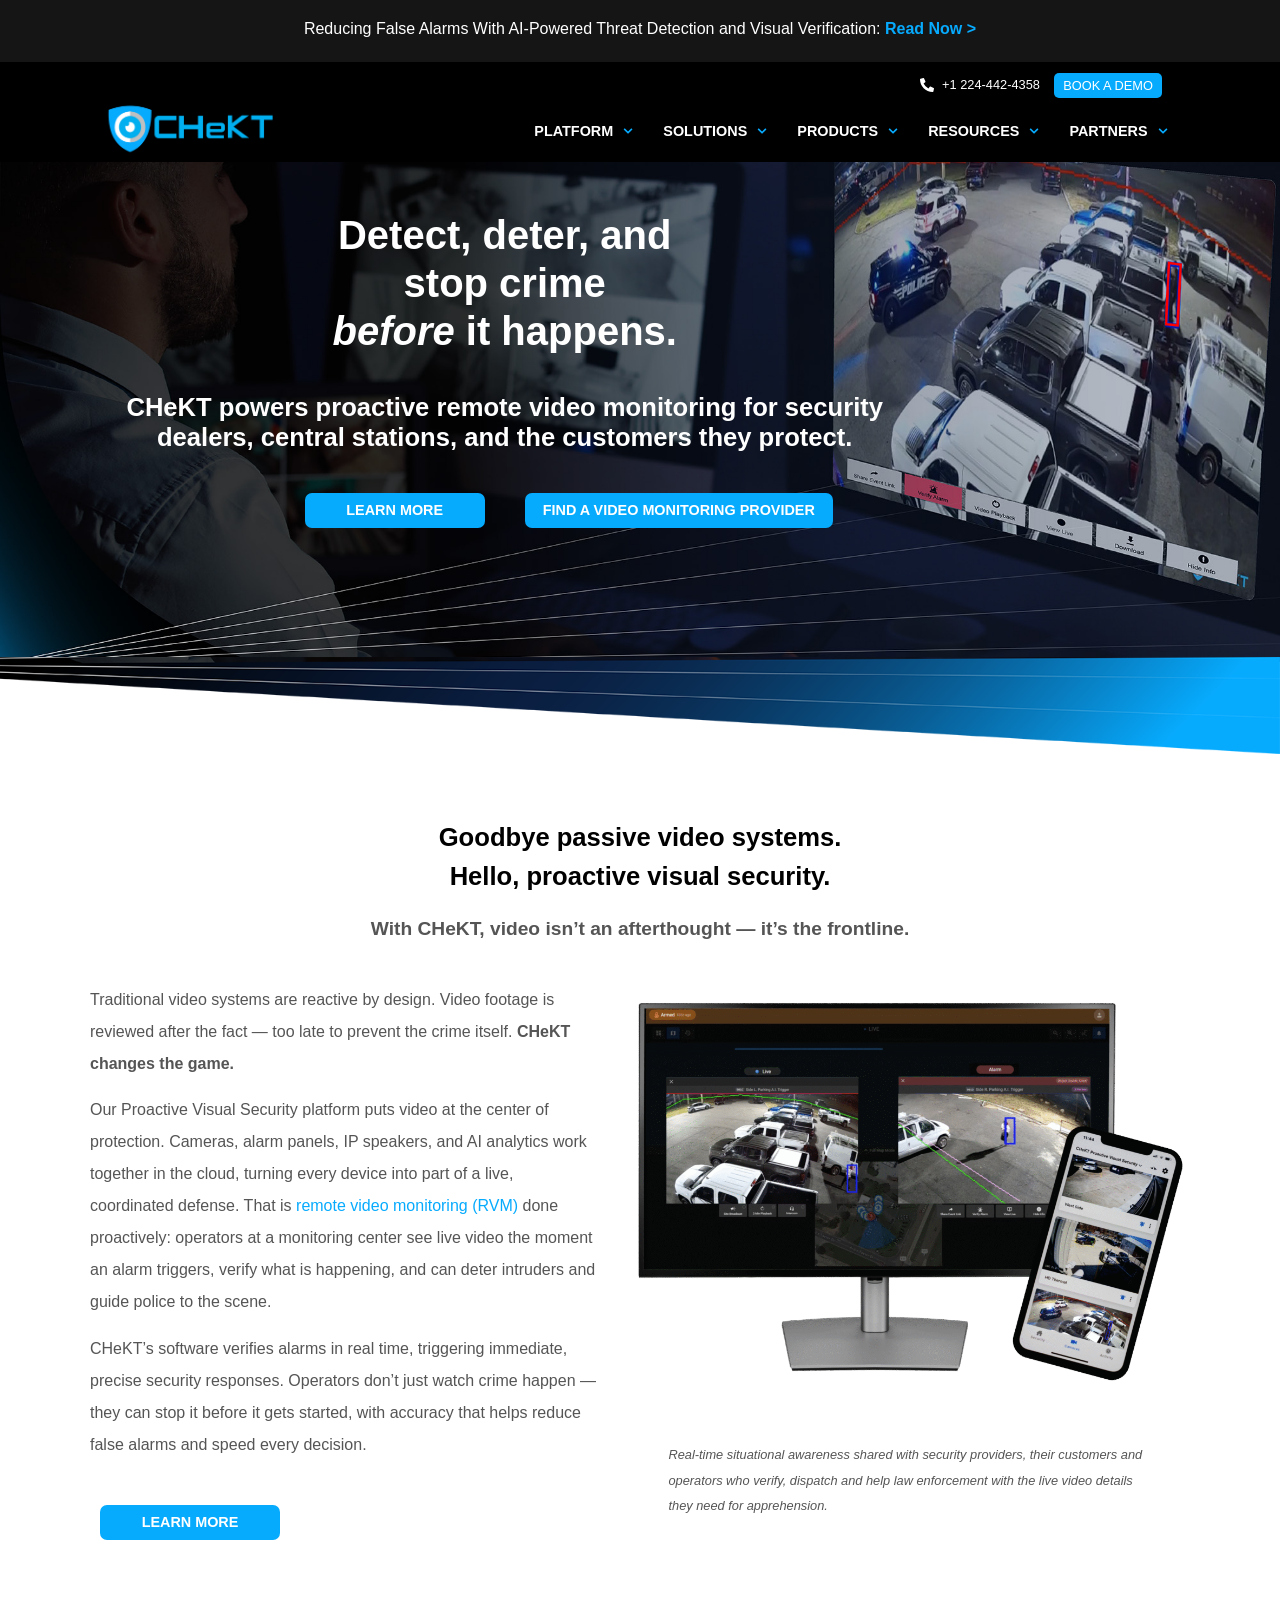
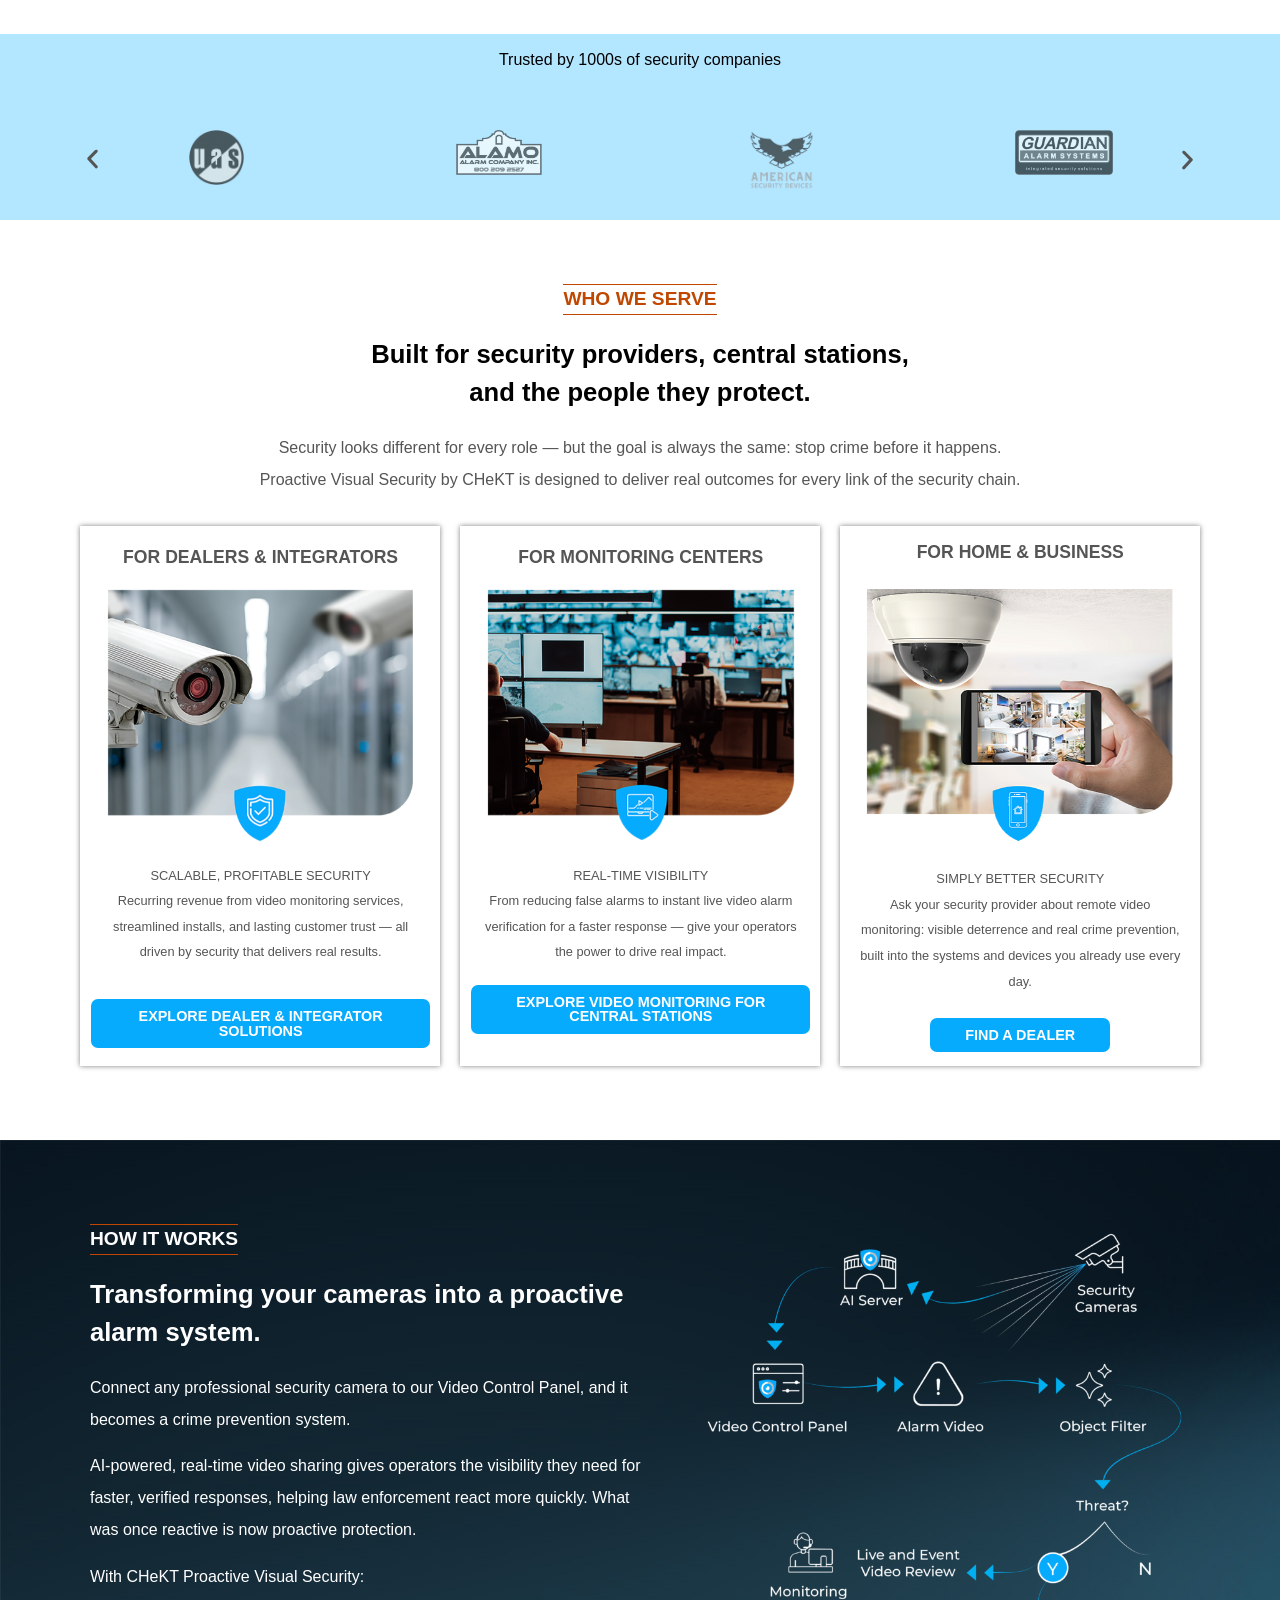
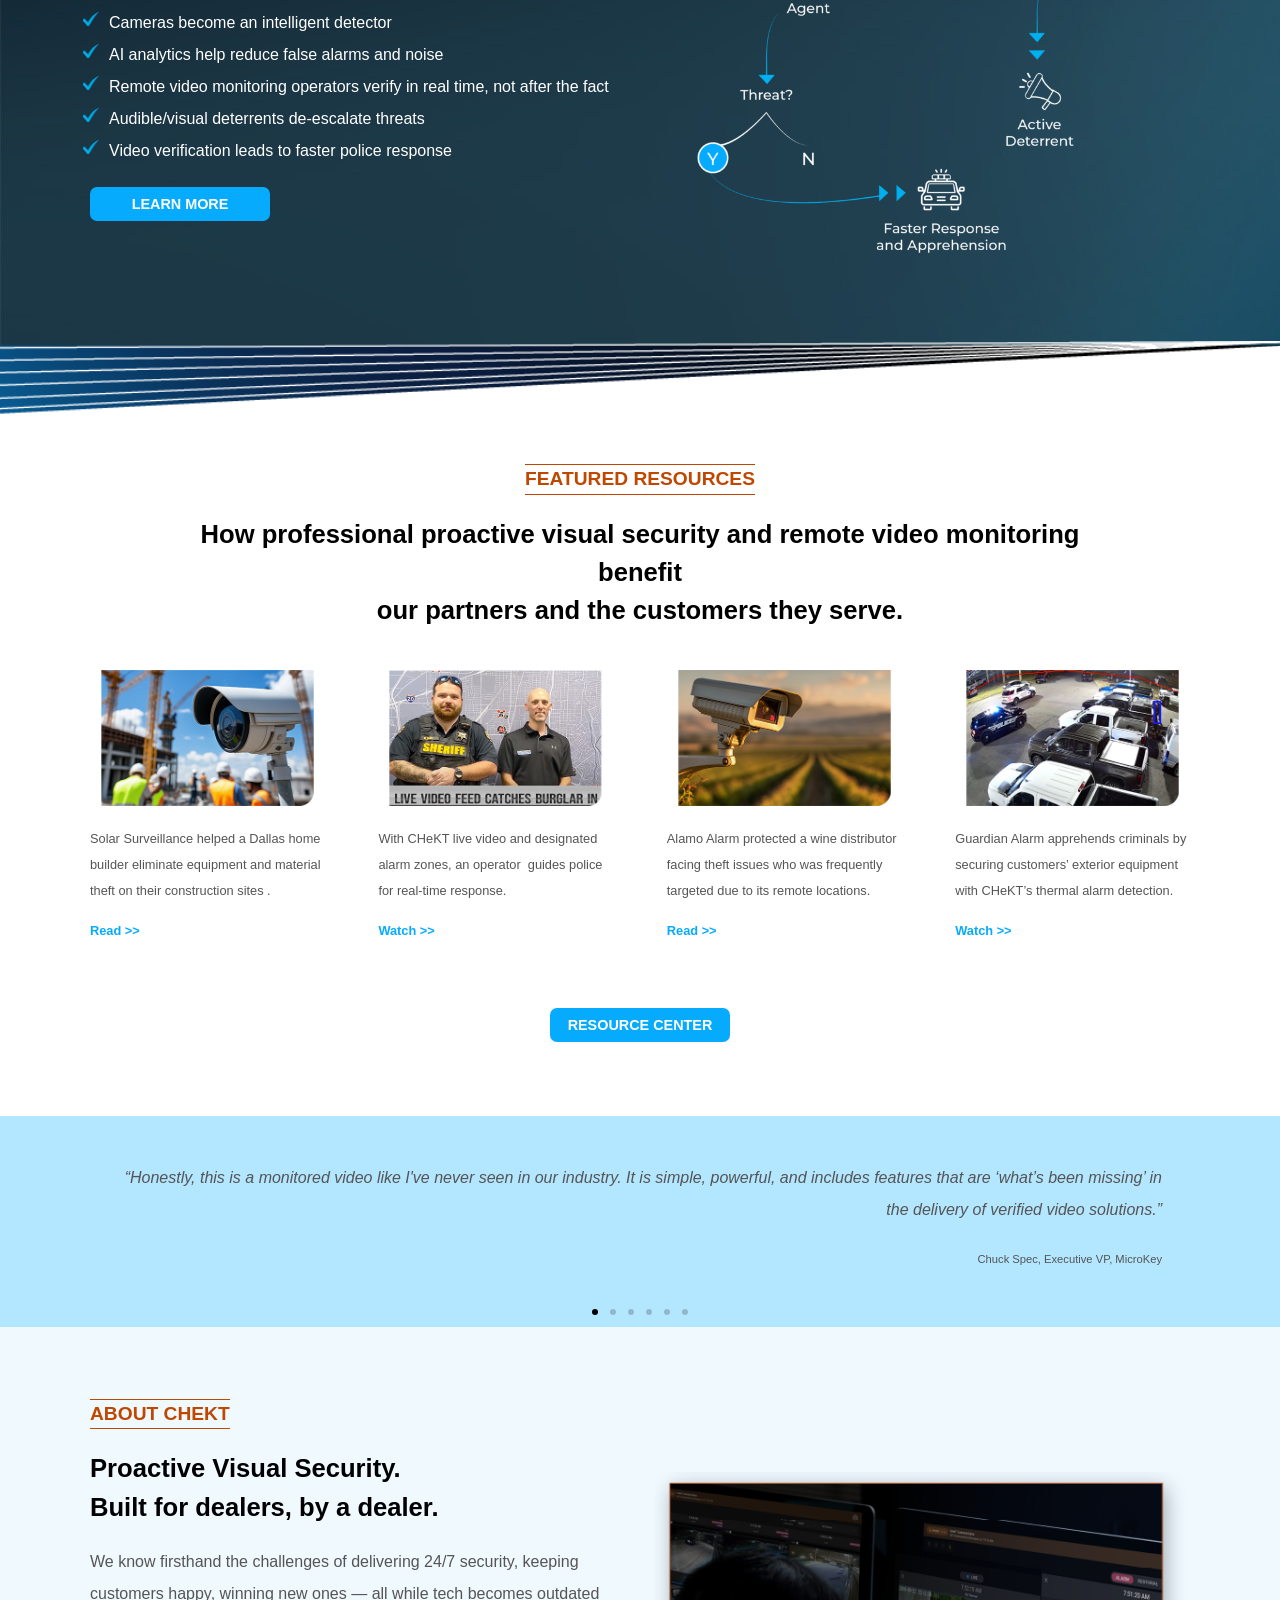
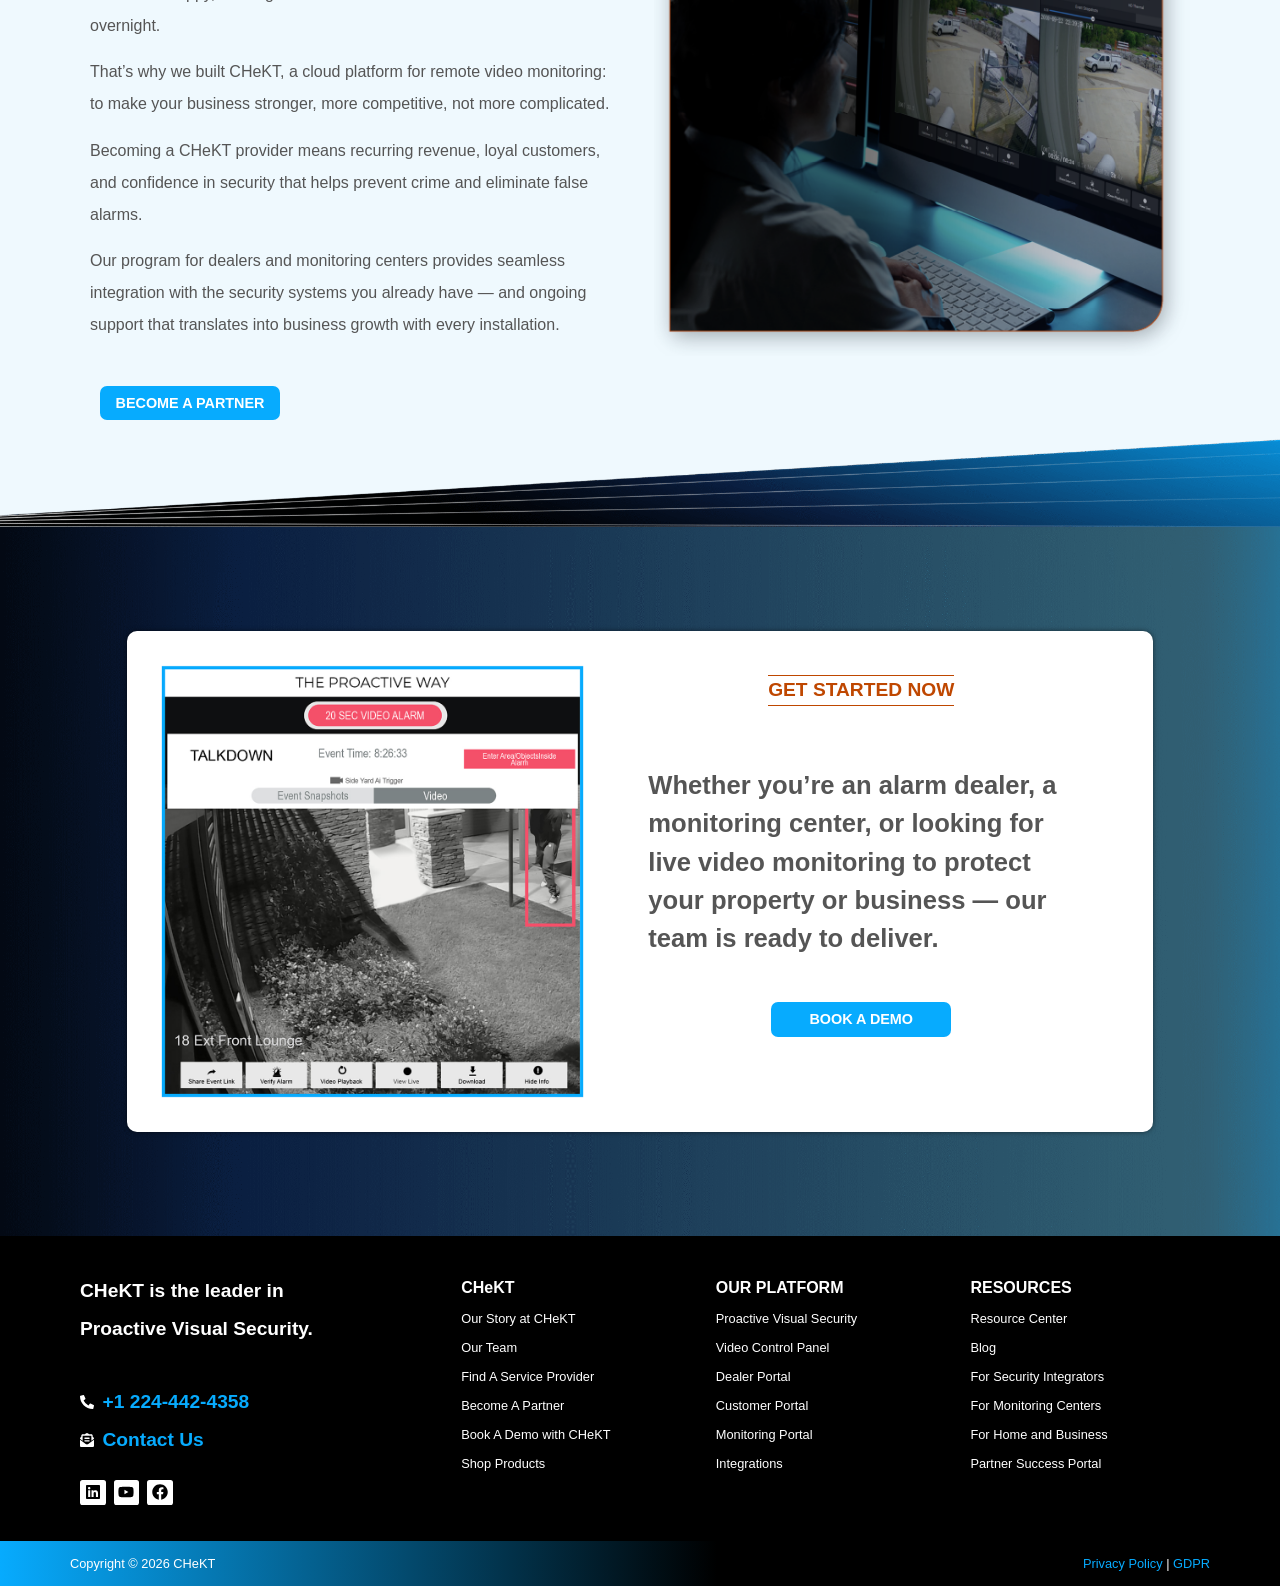
==== commit d80fcab3: "Apply remote video monitoring on-page plan to CHeKT home copy Co-Authored-By: Claude Sonnet 5.5 <nor" ====
--- a/chekt-home.html
+++ b/chekt-home.html
@@ -109,6 +109,7 @@
 <link rel="icon" href="/assets/chekt/wp-content/uploads/2025/09/CHeKT-Shield.png" sizes="192x192" />
 <link rel="apple-touch-icon" href="/assets/chekt/wp-content/uploads/2025/09/CHeKT-Shield.png" />
 <meta name="msapplication-TileImage" content="/assets/chekt/wp-content/uploads/2025/09/CHeKT-Shield.png" />
+<style id="rvm-button-fit">.elementor-11 .elementor-element.elementor-element-d0b9846{width:auto;max-width:none;--container-widget-width:auto}.elementor-11 .elementor-element.elementor-element-d0b9846 .elementor-button{white-space:nowrap;padding-left:18px;padding-right:18px}.elementor-11 .elementor-element.elementor-element-7848790,.elementor-11 .elementor-element.elementor-element-93b8933{width:auto;max-width:none;--container-widget-width:auto}.elementor-11 .elementor-element.elementor-element-7848790 .elementor-button,.elementor-11 .elementor-element.elementor-element-93b8933 .elementor-button{padding-left:22px;padding-right:22px}</style>
 </head>
 <body data-rsssl=1 class="home wp-singular page-template page-template-elementor_header_footer page page-id-11 wp-custom-logo wp-embed-responsive wp-theme-hello-elementor hello-elementor-default elementor-default elementor-template-full-width elementor-kit-9 elementor-page elementor-page-11">
 
@@ -278,8 +279,7 @@
 				<div class="elementor-element elementor-element-eeffae2 elementor-widget elementor-widget-heading" data-id="eeffae2" data-element_type="widget" data-e-type="widget" data-widget_type="heading.default">
 					<h1 class="elementor-heading-title elementor-size-default">Detect, deter, and <br>stop crime <br><em>before</em> it happens.</h1>				</div>
 				<div class="elementor-element elementor-element-d1a480a elementor-widget elementor-widget-heading" data-id="d1a480a" data-element_type="widget" data-e-type="widget" data-widget_type="heading.default">
-					<h2 class="elementor-heading-title elementor-size-default">CHeKT is leading the way 
-with Proactive Visual Security.</h2>				</div>
+					<h2 class="elementor-heading-title elementor-size-default">CHeKT powers proactive remote video monitoring for security dealers, central stations, and the customers they protect.</h2>				</div>
 		<div class="elementor-element elementor-element-814d4fb e-con-full e-flex e-con e-child" data-id="814d4fb" data-element_type="container" data-e-type="container">
 		<div class="elementor-element elementor-element-744b779 e-con-full e-flex e-con e-child" data-id="744b779" data-element_type="container" data-e-type="container">
 				<div class="elementor-element elementor-element-266c85a elementor-align-justify elementor-widget__width-initial elementor-widget elementor-widget-button" data-id="266c85a" data-element_type="widget" data-e-type="widget" data-widget_type="button.default">
@@ -294,7 +294,7 @@
 				<div class="elementor-element elementor-element-d0b9846 elementor-align-justify elementor-widget__width-initial elementor-widget elementor-widget-button" data-id="d0b9846" data-element_type="widget" data-e-type="widget" data-widget_type="button.default">
 										<a class="elementor-button elementor-button-link elementor-size-sm" href="https://chekt.com/find-a-service-provider/">
 						<span class="elementor-button-content-wrapper">
-									<span class="elementor-button-text">FIND A PROVIDER</span>
+									<span class="elementor-button-text">FIND A VIDEO MONITORING PROVIDER</span>
 					</span>
 					</a>
 								</div>
@@ -317,8 +317,8 @@
 		<div class="elementor-element elementor-element-a10a681 e-con-full e-flex e-con e-child" data-id="a10a681" data-element_type="container" data-e-type="container">
 				<div class="elementor-element elementor-element-e4b7837 elementor-widget elementor-widget-text-editor" data-id="e4b7837" data-element_type="widget" data-e-type="widget" data-widget_type="text-editor.default">
 									<p>Traditional video systems are reactive by design. Video footage is reviewed after the fact — too late to prevent the crime itself. <strong>CHeKT changes the game.&nbsp;</strong></p>
-<p>Our Proactive Visual Security platform puts video at the center of protection. Cameras, alarm panels, IP speakers, and AI analytics work together in the cloud, turning every device into part of a live, coordinated defense.</p>
-<p>CHeKT’s software verifies alarms in real time, triggering immediate, precise security responses. Operators don’t just watch crime happen — they can stop it before it gets started, with accuracy that helps eliminate false alarms and speed every decision.&nbsp;</p>								</div>
+<p>Our Proactive Visual Security platform puts video at the center of protection. Cameras, alarm panels, IP speakers, and AI analytics work together in the cloud, turning every device into part of a live, coordinated defense. That is <a href="https://www.chekt.com/chekt-powering-the-future-of-proactive-video-security/">remote video monitoring (RVM)</a> done proactively: operators at a monitoring center see live video the moment an alarm triggers, verify what is happening, and can deter intruders and guide police to the scene.</p>
+<p>CHeKT’s software verifies alarms in real time, triggering immediate, precise security responses. Operators don’t just watch crime happen — they can stop it before it gets started, with accuracy that helps reduce false alarms and speed every decision.&nbsp;</p>								</div>
 		<div class="elementor-element elementor-element-637bf15 e-con-full e-flex e-con e-child" data-id="637bf15" data-element_type="container" data-e-type="container">
 				<div class="elementor-element elementor-element-94e1a3d elementor-align-justify elementor-widget__width-initial elementor-widget elementor-widget-button" data-id="94e1a3d" data-element_type="widget" data-e-type="widget" data-widget_type="button.default">
 										<a class="elementor-button elementor-button-link elementor-size-sm" href="https://chekt.com/chekt-proactive-visual-security/">
@@ -331,7 +331,7 @@
 				</div>
 		<div class="elementor-element elementor-element-a9a92a1 e-con-full e-flex e-con e-child" data-id="a9a92a1" data-element_type="container" data-e-type="container">
 				<div class="elementor-element elementor-element-eb727ec elementor-widget elementor-widget-image" data-id="eb727ec" data-element_type="widget" data-e-type="widget" data-widget_type="image.default">
-															<img fetchpriority="high" decoding="async" width="800" height="562" src="/assets/chekt/wp-content/uploads/2025/12/CHeKT-monitor-and-phone-1024x719.png" class="attachment-large size-large wp-image-11115" alt="CHeKt monitor and phone" srcset="/assets/chekt/wp-content/uploads/2025/12/CHeKT-monitor-and-phone-1024x719.png 1024w, /assets/chekt/wp-content/uploads/2025/12/CHeKT-monitor-and-phone-300x210.png 300w, /assets/chekt/wp-content/uploads/2025/12/CHeKT-monitor-and-phone-768x539.png 768w, /assets/chekt/wp-content/uploads/2025/12/CHeKT-monitor-and-phone-1536x1078.png 1536w, /assets/chekt/wp-content/uploads/2025/12/CHeKT-monitor-and-phone.png 2048w" sizes="(max-width: 800px) 100vw, 800px" />															</div>
+															<img fetchpriority="high" decoding="async" width="800" height="562" src="/assets/chekt/wp-content/uploads/2025/12/CHeKT-monitor-and-phone-1024x719.png" class="attachment-large size-large wp-image-11115" alt="CHeKT remote video monitoring on a desktop monitor and a phone" srcset="/assets/chekt/wp-content/uploads/2025/12/CHeKT-monitor-and-phone-1024x719.png 1024w, /assets/chekt/wp-content/uploads/2025/12/CHeKT-monitor-and-phone-300x210.png 300w, /assets/chekt/wp-content/uploads/2025/12/CHeKT-monitor-and-phone-768x539.png 768w, /assets/chekt/wp-content/uploads/2025/12/CHeKT-monitor-and-phone-1536x1078.png 1536w, /assets/chekt/wp-content/uploads/2025/12/CHeKT-monitor-and-phone.png 2048w" sizes="(max-width: 800px) 100vw, 800px" />															</div>
 				<div class="elementor-element elementor-element-f9d2565 elementor-widget__width-initial elementor-widget elementor-widget-text-editor" data-id="f9d2565" data-element_type="widget" data-e-type="widget" data-widget_type="text-editor.default">
 									<p><i><span style="font-weight: 400;">Real-time situational awareness shared with security providers, their customers and operators who verify, dispatch and help law enforcement with the live video details they need for apprehension.</span></i></p>								</div>
 				</div>
@@ -531,11 +531,11 @@
 							<div data-eael_duration="{&quot;transitionDuration&quot;:1000}" data-eael_easing="{&quot;transitionEasing&quot;:&quot;ease&quot;}" data-eael_hover_duration="{&quot;transitionDuration&quot;:1000}" data-eael_hover_easing="{&quot;transitionEasing&quot;:&quot;ease&quot;}" class="eael_hover_effect elementor-element elementor-element-c05e0d8 elementor-invisible elementor-widget elementor-widget-image" data-id="c05e0d8" data-element_type="widget" data-e-type="widget" data-settings="{&quot;_animation&quot;:&quot;zoomIn&quot;,&quot;eael_hover_effect_general_settings_easing&quot;:&quot;ease&quot;,&quot;eael_hover_effect_general_settings_hover_easing&quot;:&quot;ease&quot;}" data-widget_type="image.default">
 															<img decoding="async" width="500" height="414" src="/assets/chekt/wp-content/uploads/2025/12/dealer-and-integrator-cameras.png" class="attachment-large size-large wp-image-11123" alt="dealer and integrator cameras" srcset="/assets/chekt/wp-content/uploads/2025/12/dealer-and-integrator-cameras.png 500w, /assets/chekt/wp-content/uploads/2025/12/dealer-and-integrator-cameras-300x248.png 300w" sizes="(max-width: 500px) 100vw, 500px" />															</div>
 				<div class="elementor-element elementor-element-f801d45 elementor-widget elementor-widget-text-editor" data-id="f801d45" data-element_type="widget" data-e-type="widget" data-widget_type="text-editor.default">
-									<p>SCALABLE, PROFITABLE SECURITY <br />Recurring revenue, streamlined installs, and lasting customer trust — all driven by security that delivers real results.</p>								</div>
+									<p>SCALABLE, PROFITABLE SECURITY <br />Recurring revenue from video monitoring services, streamlined installs, and lasting customer trust — all driven by security that delivers real results.</p>								</div>
 				<div class="elementor-element elementor-element-7848790 elementor-align-justify elementor-widget__width-initial elementor-widget elementor-widget-button" data-id="7848790" data-element_type="widget" data-e-type="widget" data-widget_type="button.default">
 										<a class="elementor-button elementor-button-link elementor-size-sm" href="https://chekt.com/for-security-dealers-integrators/">
 						<span class="elementor-button-content-wrapper">
-									<span class="elementor-button-text">LEARN MORE</span>
+									<span class="elementor-button-text">EXPLORE DEALER &amp; INTEGRATOR SOLUTIONS</span>
 					</span>
 					</a>
 								</div>
@@ -544,13 +544,13 @@
 				<div class="elementor-element elementor-element-e7699da elementor-widget elementor-widget-heading" data-id="e7699da" data-element_type="widget" data-e-type="widget" data-widget_type="heading.default">
 					<h2 class="elementor-heading-title elementor-size-default">FOR MONITORING CENTERS</h2>				</div>
 							<div data-eael_duration="{&quot;transitionDuration&quot;:1000}" data-eael_easing="{&quot;transitionEasing&quot;:&quot;ease&quot;}" data-eael_hover_duration="{&quot;transitionDuration&quot;:1000}" data-eael_hover_easing="{&quot;transitionEasing&quot;:&quot;ease&quot;}" class="eael_hover_effect elementor-element elementor-element-cd6de76 elementor-invisible elementor-widget elementor-widget-image" data-id="cd6de76" data-element_type="widget" data-e-type="widget" data-settings="{&quot;_animation&quot;:&quot;zoomIn&quot;,&quot;eael_hover_effect_general_settings_easing&quot;:&quot;ease&quot;,&quot;eael_hover_effect_general_settings_hover_easing&quot;:&quot;ease&quot;}" data-widget_type="image.default">
-															<img decoding="async" width="500" height="414" src="/assets/chekt/wp-content/uploads/2025/12/monitoring-center.png" class="attachment-large size-large wp-image-11124" alt="monitoring center" srcset="/assets/chekt/wp-content/uploads/2025/12/monitoring-center.png 500w, /assets/chekt/wp-content/uploads/2025/12/monitoring-center-300x248.png 300w" sizes="(max-width: 500px) 100vw, 500px" />															</div>
+															<img decoding="async" width="500" height="414" src="/assets/chekt/wp-content/uploads/2025/12/monitoring-center.png" class="attachment-large size-large wp-image-11124" alt="Operators at a monitoring center reviewing live video" srcset="/assets/chekt/wp-content/uploads/2025/12/monitoring-center.png 500w, /assets/chekt/wp-content/uploads/2025/12/monitoring-center-300x248.png 300w" sizes="(max-width: 500px) 100vw, 500px" />															</div>
 				<div class="elementor-element elementor-element-ebdf1d8 elementor-widget elementor-widget-text-editor" data-id="ebdf1d8" data-element_type="widget" data-e-type="widget" data-widget_type="text-editor.default">
-									REAL-TIME VISIBILITY <BR>From eliminating false alarms to instant verification for a faster response <span style="font-size: 12.8px;">— </span><span style="font-size: 12.8px;">give your operators the power to drive real impact.</span>								</div>
+									REAL-TIME VISIBILITY <BR>From reducing false alarms to instant live video alarm verification for a faster response <span style="font-size: 12.8px;">— </span><span style="font-size: 12.8px;">give your operators the power to drive real impact.</span>								</div>
 				<div class="elementor-element elementor-element-93b8933 elementor-align-justify elementor-widget__width-initial elementor-widget elementor-widget-button" data-id="93b8933" data-element_type="widget" data-e-type="widget" data-widget_type="button.default">
 										<a class="elementor-button elementor-button-link elementor-size-sm" href="https://chekt.com/for-monitoring-centers-central-stations/">
 						<span class="elementor-button-content-wrapper">
-									<span class="elementor-button-text">LEARN MORE</span>
+									<span class="elementor-button-text">EXPLORE VIDEO MONITORING FOR CENTRAL STATIONS</span>
 					</span>
 					</a>
 								</div>
@@ -561,7 +561,7 @@
 							<div data-eael_duration="{&quot;transitionDuration&quot;:1000}" data-eael_easing="{&quot;transitionEasing&quot;:&quot;ease&quot;}" data-eael_hover_duration="{&quot;transitionDuration&quot;:1000}" data-eael_hover_easing="{&quot;transitionEasing&quot;:&quot;ease&quot;}" class="eael_hover_effect elementor-element elementor-element-307a156 elementor-invisible elementor-widget elementor-widget-image" data-id="307a156" data-element_type="widget" data-e-type="widget" data-settings="{&quot;_animation&quot;:&quot;zoomIn&quot;,&quot;eael_hover_effect_general_settings_easing&quot;:&quot;ease&quot;,&quot;eael_hover_effect_general_settings_hover_easing&quot;:&quot;ease&quot;}" data-widget_type="image.default">
 															<img loading="lazy" decoding="async" width="500" height="414" src="/assets/chekt/wp-content/uploads/2025/12/security-camera-and-cell-phone-for-home-or-business.png" class="attachment-large size-large wp-image-11122" alt="security camera and cell phone for home or business" srcset="/assets/chekt/wp-content/uploads/2025/12/security-camera-and-cell-phone-for-home-or-business.png 500w, /assets/chekt/wp-content/uploads/2025/12/security-camera-and-cell-phone-for-home-or-business-300x248.png 300w" sizes="(max-width: 500px) 100vw, 500px" />															</div>
 				<div class="elementor-element elementor-element-7bb5d51 elementor-widget elementor-widget-text-editor" data-id="7bb5d51" data-element_type="widget" data-e-type="widget" data-widget_type="text-editor.default">
-									SIMPLY BETTER SECURITY <BR> Visible deterrence and real crime prevention — built into the security systems and devices you already use every day.								</div>
+									SIMPLY BETTER SECURITY <BR> Ask your security provider about remote video monitoring: visible deterrence and real crime prevention, built into the systems and devices you already use every day.								</div>
 				<div class="elementor-element elementor-element-f130d82 elementor-align-justify elementor-widget__width-initial elementor-widget elementor-widget-button" data-id="f130d82" data-element_type="widget" data-e-type="widget" data-widget_type="button.default">
 										<a class="elementor-button elementor-button-link elementor-size-sm" href="https://chekt.com/for-home-and-business/">
 						<span class="elementor-button-content-wrapper">
@@ -582,7 +582,7 @@
 				<div class="elementor-element elementor-element-eb20691 elementor-widget elementor-widget-heading" data-id="eb20691" data-element_type="widget" data-e-type="widget" data-widget_type="heading.default">
 					<h2 class="elementor-heading-title elementor-size-default">Transforming your cameras into a proactive alarm system.</h2>				</div>
 				<div class="elementor-element elementor-element-c3b61af blu-bullet elementor-widget elementor-widget-text-editor" data-id="c3b61af" data-element_type="widget" data-e-type="widget" data-widget_type="text-editor.default">
-									<p>Connect any professional security camera to our Video Control Panel, and it becomes a crime prevention system.</p><p><span style="font-weight: 400;">AI-powered, real-time video sharing gives operators the visibility they need for faster, verified responses, helping law enforcement react more quickly. </span> What was once reactive is now proactive protection.</p><p>With CHeKT Proactive Visual Security:</p><ul><li>Cameras become an intelligent detector</li><li>AI analytics help eliminate false alarms and noise</li><li>Operators verify in real time, not after the fact</li><li>Audible/visual deterrents de-escalate threats</li><li>Video verification leads to faster police response</li></ul>								</div>
+									<p>Connect any professional security camera to our Video Control Panel, and it becomes a crime prevention system.</p><p><span style="font-weight: 400;">AI-powered, real-time video sharing gives operators the visibility they need for faster, verified responses, helping law enforcement react more quickly. </span> What was once reactive is now proactive protection.</p><p>With CHeKT Proactive Visual Security:</p><ul><li>Cameras become an intelligent detector</li><li>AI analytics help reduce false alarms and noise</li><li>Remote video monitoring operators verify in real time, not after the fact</li><li>Audible/visual deterrents de-escalate threats</li><li>Video verification leads to faster police response</li></ul>								</div>
 				<div class="elementor-element elementor-element-fcd414c elementor-align-justify elementor-widget__width-initial elementor-widget elementor-widget-button" data-id="fcd414c" data-element_type="widget" data-e-type="widget" data-widget_type="button.default">
 										<a class="elementor-button elementor-button-link elementor-size-sm" href="https://chekt.com/chekt-video-control-panel/">
 						<span class="elementor-button-content-wrapper">
@@ -605,7 +605,7 @@
 				<div class="elementor-element elementor-element-7b6fb8f elementor-widget elementor-widget-heading" data-id="7b6fb8f" data-element_type="widget" data-e-type="widget" data-widget_type="heading.default">
 					<h2 class="elementor-heading-title elementor-size-default">featured resources</h2>				</div>
 				<div class="elementor-element elementor-element-ef6609b elementor-widget__width-initial elementor-widget elementor-widget-heading" data-id="ef6609b" data-element_type="widget" data-e-type="widget" data-widget_type="heading.default">
-					<h2 class="elementor-heading-title elementor-size-default">How professional proactive visual security benefits <br>our partners and the customers they serve.</h2>				</div>
+					<h2 class="elementor-heading-title elementor-size-default">How professional proactive visual security and remote video monitoring benefit <br>our partners and the customers they serve.</h2>				</div>
 		<div class="elementor-element elementor-element-4882641 e-con-full e-flex e-con e-child" data-id="4882641" data-element_type="container" data-e-type="container">
 		<div class="elementor-element elementor-element-beaf1b9 e-con-full e-flex e-con e-child" data-id="beaf1b9" data-element_type="container" data-e-type="container">
 				<div class="elementor-element elementor-element-9e3df05 elementor-widget elementor-widget-image" data-id="9e3df05" data-element_type="widget" data-e-type="widget" data-widget_type="image.default">
@@ -733,7 +733,7 @@
 				<div class="elementor-element elementor-element-00b9ead elementor-widget elementor-widget-heading" data-id="00b9ead" data-element_type="widget" data-e-type="widget" data-widget_type="heading.default">
 					<h2 class="elementor-heading-title elementor-size-default">Proactive Visual Security.<br>Built for dealers, by a dealer.</h2>				</div>
 				<div class="elementor-element elementor-element-87495e0 elementor-widget elementor-widget-text-editor" data-id="87495e0" data-element_type="widget" data-e-type="widget" data-widget_type="text-editor.default">
-									<p>We know firsthand the challenges of delivering 24/7 security, keeping customers happy, winning new ones — all while tech becomes outdated overnight.</p><p>That’s why we built the CHeKT platform: to make your business stronger, more competitive, not more complicated.</p><p>Becoming a CHeKT provider means recurring revenue, loyal customers, and confidence in security that helps prevent crime and eliminate false alarms.</p><p>Our program for dealers and monitoring centers provides seamless integration with the security systems you already have — and ongoing support that translates into business growth with every installation.</p>								</div>
+									<p>We know firsthand the challenges of delivering 24/7 security, keeping customers happy, winning new ones — all while tech becomes outdated overnight.</p><p>That’s why we built CHeKT, a cloud platform for remote video monitoring: to make your business stronger, more competitive, not more complicated.</p><p>Becoming a CHeKT provider means recurring revenue, loyal customers, and confidence in security that helps prevent crime and eliminate false alarms.</p><p>Our program for dealers and monitoring centers provides seamless integration with the security systems you already have — and ongoing support that translates into business growth with every installation.</p>								</div>
 		<div class="elementor-element elementor-element-24797a7 e-con-full e-flex e-con e-child" data-id="24797a7" data-element_type="container" data-e-type="container">
 				<div class="elementor-element elementor-element-47d61d7 elementor-align-justify elementor-widget__width-initial elementor-widget elementor-widget-button" data-id="47d61d7" data-element_type="widget" data-e-type="widget" data-widget_type="button.default">
 										<a class="elementor-button elementor-button-link elementor-size-sm" href="https://chekt.com/become-a-partner/">
@@ -746,7 +746,7 @@
 				</div>
 		<div class="elementor-element elementor-element-a1bfaca e-con-full e-flex e-con e-child" data-id="a1bfaca" data-element_type="container" data-e-type="container">
 				<div class="elementor-element elementor-element-27378d7 elementor-widget elementor-widget-image" data-id="27378d7" data-element_type="widget" data-e-type="widget" data-widget_type="image.default">
-															<img loading="lazy" decoding="async" width="583" height="526" src="/assets/chekt/wp-content/uploads/2025/12/CHeKT-monitoring-image-1-1.png" class="attachment-large size-large wp-image-11129" alt="CHeKT monitoring image" srcset="/assets/chekt/wp-content/uploads/2025/12/CHeKT-monitoring-image-1-1.png 583w, /assets/chekt/wp-content/uploads/2025/12/CHeKT-monitoring-image-1-1-300x271.png 300w" sizes="(max-width: 583px) 100vw, 583px" />															</div>
+															<img loading="lazy" decoding="async" width="583" height="526" src="/assets/chekt/wp-content/uploads/2025/12/CHeKT-monitoring-image-1-1.png" class="attachment-large size-large wp-image-11129" alt="CHeKT operator interface verifying an alarm with live video" srcset="/assets/chekt/wp-content/uploads/2025/12/CHeKT-monitoring-image-1-1.png 583w, /assets/chekt/wp-content/uploads/2025/12/CHeKT-monitoring-image-1-1-300x271.png 300w" sizes="(max-width: 583px) 100vw, 583px" />															</div>
 				</div>
 				</div>
 					</div>
@@ -767,7 +767,7 @@
 		</div>
 						</div>
 				<div class="elementor-element elementor-element-8e7cd88 elementor-widget__width-initial elementor-widget elementor-widget-text-editor" data-id="8e7cd88" data-element_type="widget" data-e-type="widget" data-widget_type="text-editor.default">
-									<p>Whether you’re an alarm dealer, a monitoring center, or looking for proven protection for your property or business — our team is ready to deliver.</p>								</div>
+									<p>Whether you’re an alarm dealer, a monitoring center, or looking for live video monitoring to protect your property or business — our team is ready to deliver.</p>								</div>
 		<div class="elementor-element elementor-element-f32fa7f e-con-full e-flex e-con e-child" data-id="f32fa7f" data-element_type="container" data-e-type="container">
 				<div class="elementor-element elementor-element-c124355 elementor-align-justify elementor-widget__width-initial elementor-widget elementor-widget-button" data-id="c124355" data-element_type="widget" data-e-type="widget" data-widget_type="button.default">
 										<a class="elementor-button elementor-button-link elementor-size-sm" href="https://chekt.com/book-a-demo/">
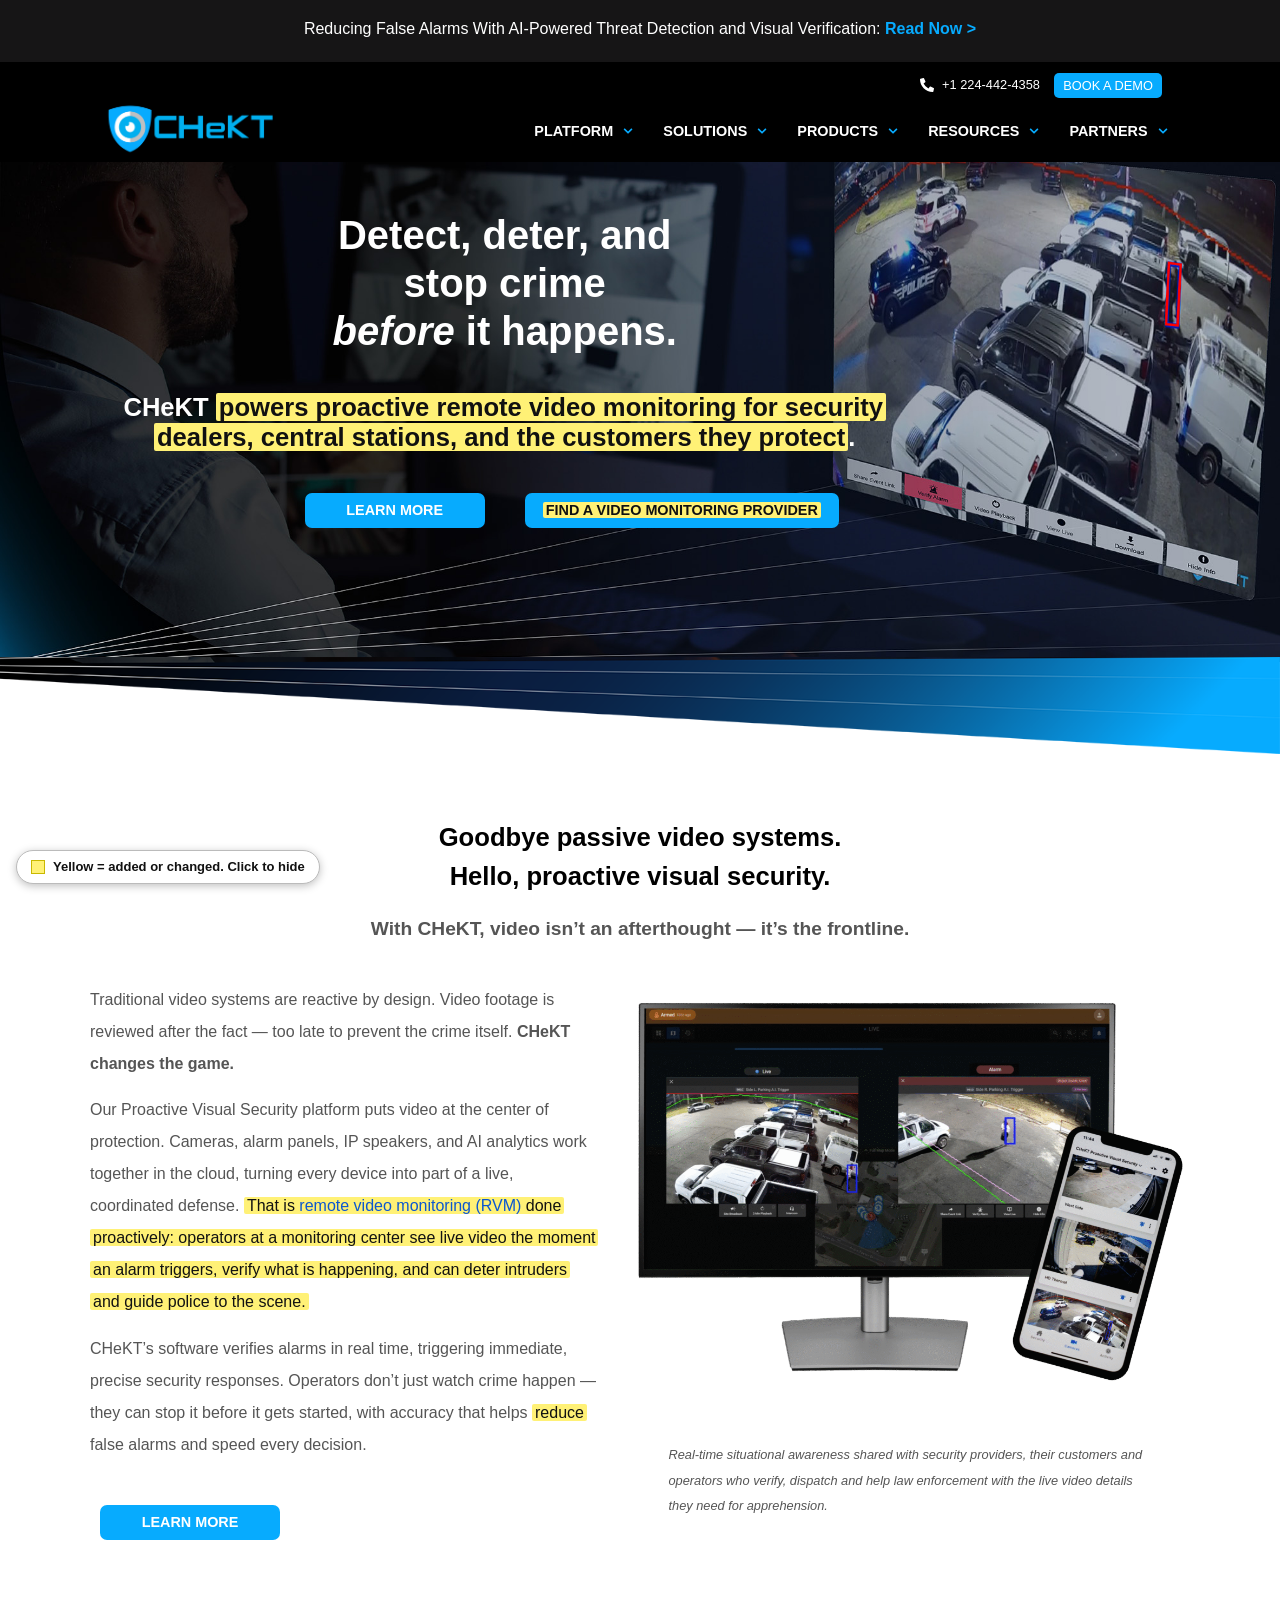
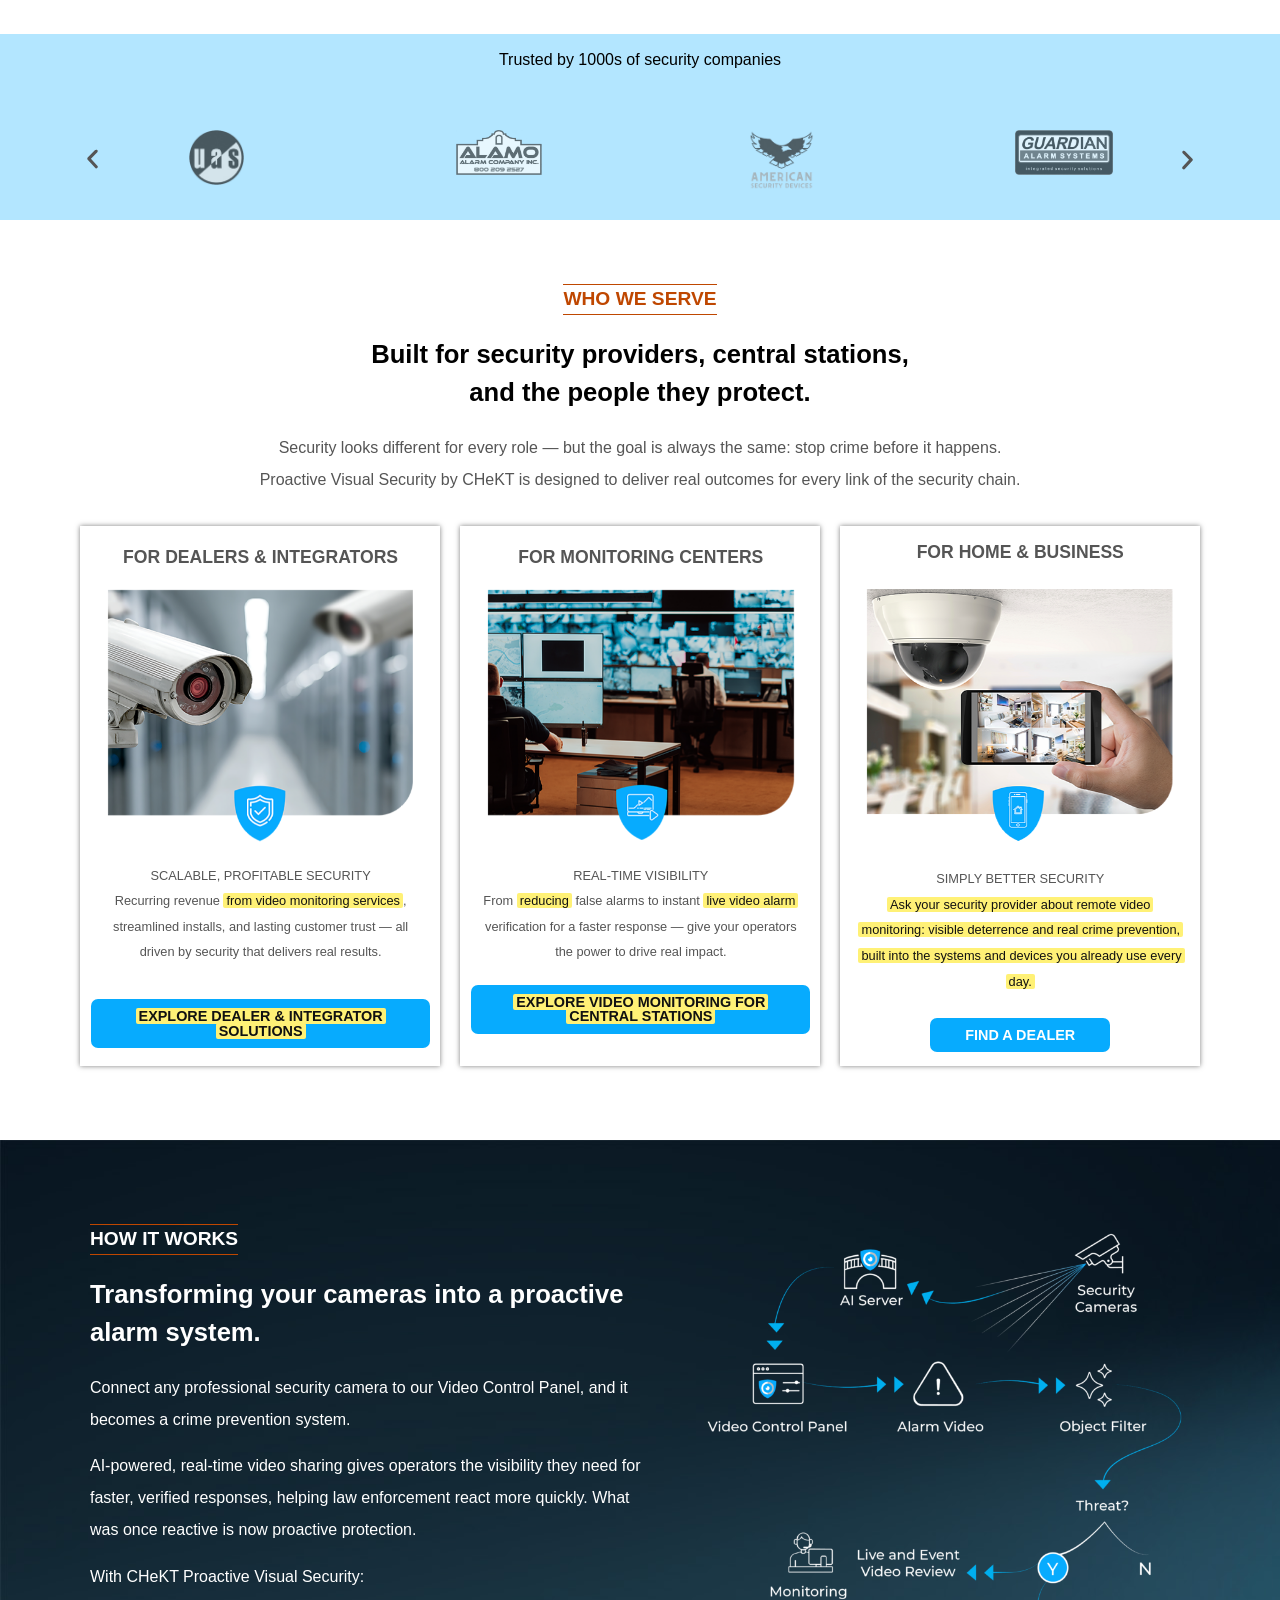
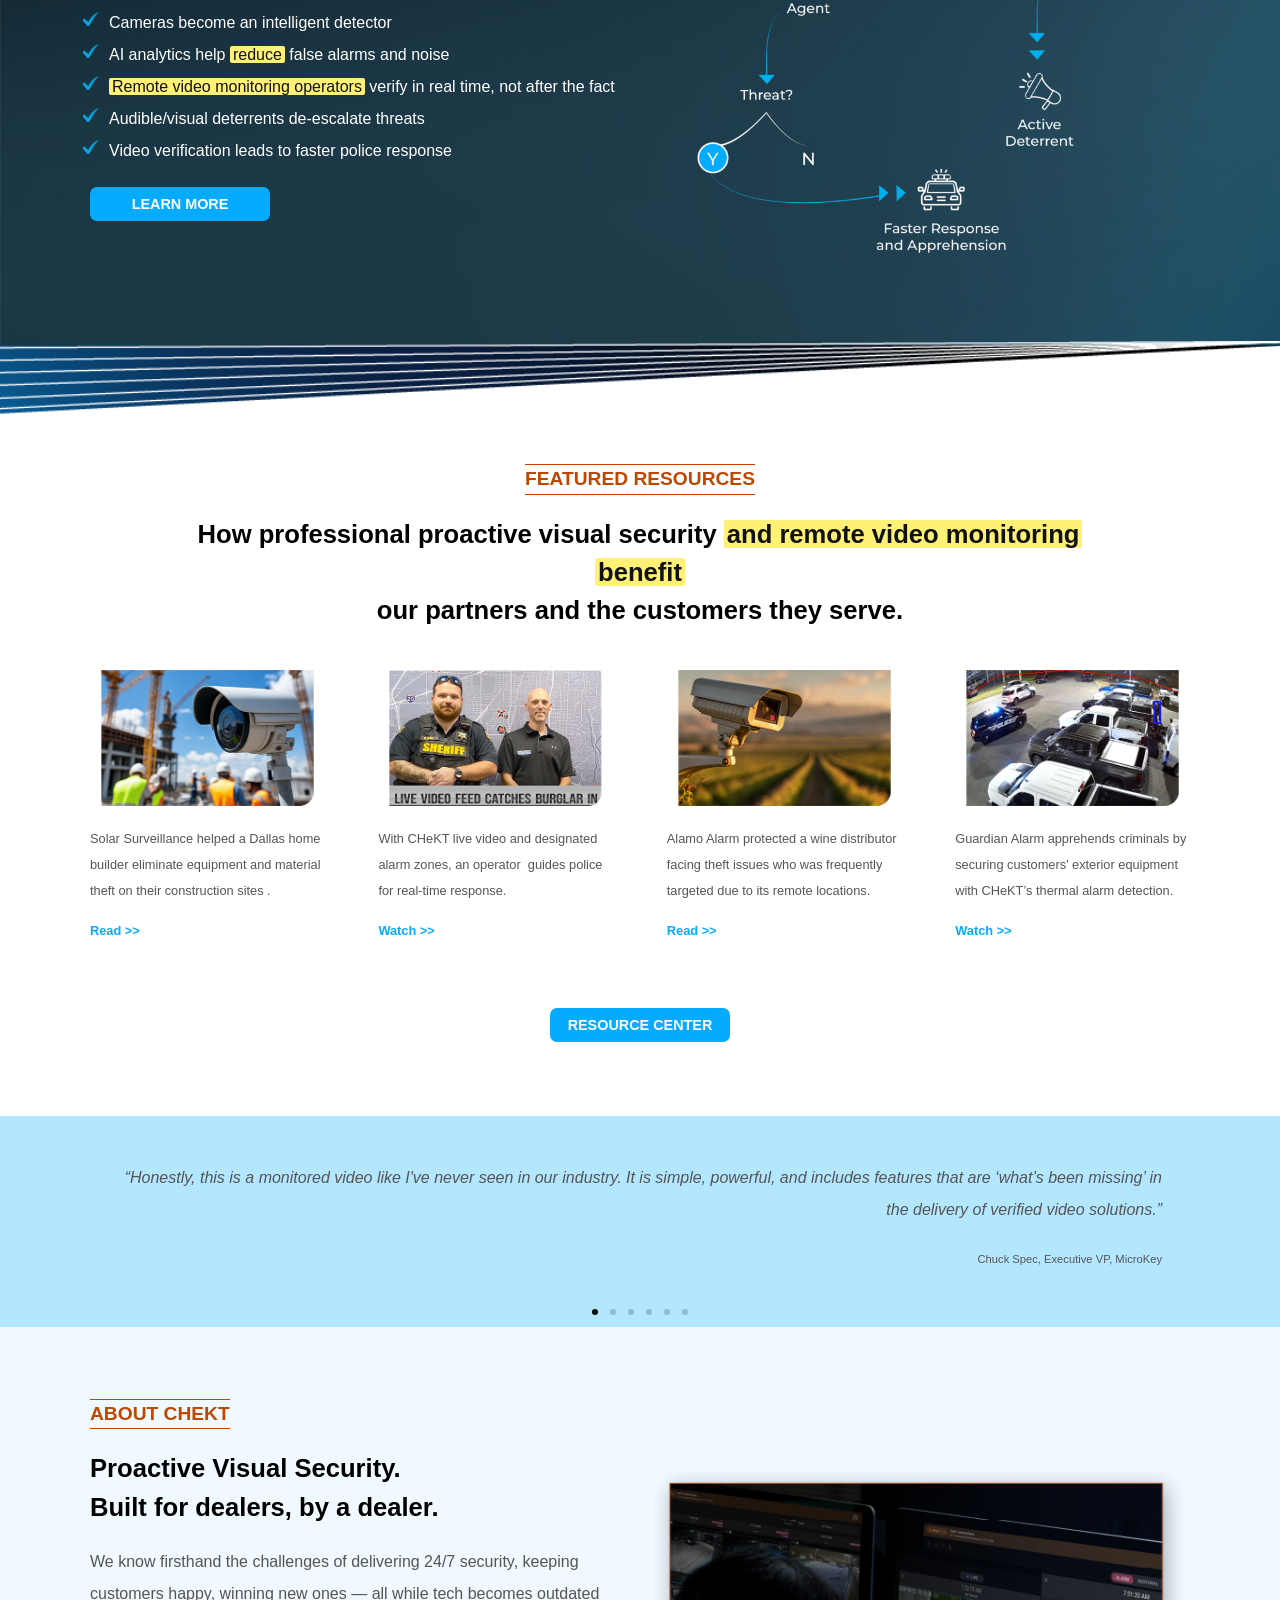
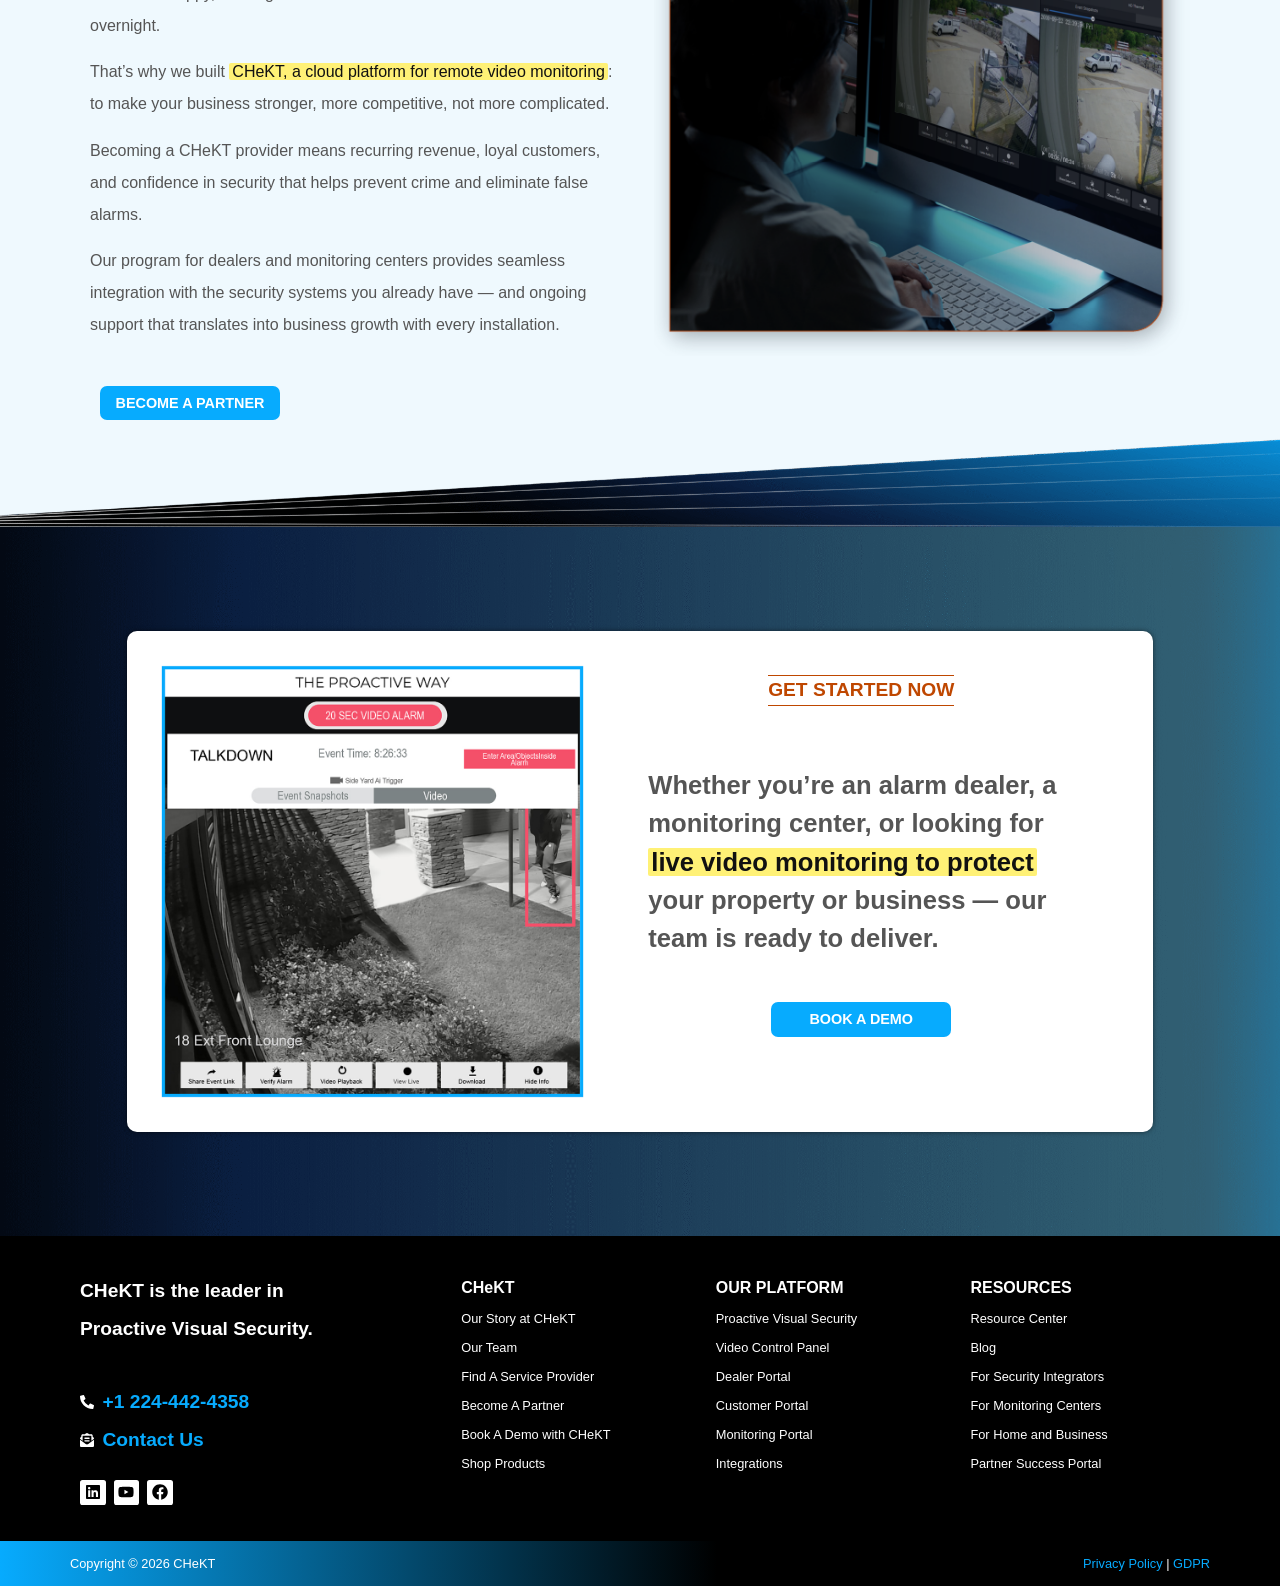
==== commit c4d78791: "Highlight RVM plan changes in yellow with a show/hide key Co-Authored-By: Claude Sonnet 5.5 <noreply" ====
--- a/chekt-home.html
+++ b/chekt-home.html
@@ -109,7 +109,7 @@
 <link rel="icon" href="/assets/chekt/wp-content/uploads/2025/09/CHeKT-Shield.png" sizes="192x192" />
 <link rel="apple-touch-icon" href="/assets/chekt/wp-content/uploads/2025/09/CHeKT-Shield.png" />
 <meta name="msapplication-TileImage" content="/assets/chekt/wp-content/uploads/2025/09/CHeKT-Shield.png" />
-<style id="rvm-button-fit">.elementor-11 .elementor-element.elementor-element-d0b9846{width:auto;max-width:none;--container-widget-width:auto}.elementor-11 .elementor-element.elementor-element-d0b9846 .elementor-button{white-space:nowrap;padding-left:18px;padding-right:18px}.elementor-11 .elementor-element.elementor-element-7848790,.elementor-11 .elementor-element.elementor-element-93b8933{width:auto;max-width:none;--container-widget-width:auto}.elementor-11 .elementor-element.elementor-element-7848790 .elementor-button,.elementor-11 .elementor-element.elementor-element-93b8933 .elementor-button{padding-left:22px;padding-right:22px}</style>
+<style id="rvm-button-fit">.elementor-11 .elementor-element.elementor-element-d0b9846{width:auto;max-width:none;--container-widget-width:auto}.elementor-11 .elementor-element.elementor-element-d0b9846 .elementor-button{white-space:nowrap;padding-left:18px;padding-right:18px}.elementor-11 .elementor-element.elementor-element-7848790,.elementor-11 .elementor-element.elementor-element-93b8933{width:auto;max-width:none;--container-widget-width:auto}.elementor-11 .elementor-element.elementor-element-7848790 .elementor-button,.elementor-11 .elementor-element.elementor-element-93b8933 .elementor-button{padding-left:22px;padding-right:22px}mark.rvm-hl{background:#fff176;color:#111;padding:0 3px;border-radius:2px;box-decoration-break:clone;-webkit-box-decoration-break:clone}mark.rvm-hl a{color:#0b57d0}body.rvm-off mark.rvm-hl{background:transparent;color:inherit;padding:0}#rvm-key{position:fixed;left:16px;bottom:16px;z-index:99999;display:flex;align-items:center;gap:8px;font:600 13px/1.2 Arial,sans-serif;background:#fff;color:#111;border:1px solid #bbb;border-radius:999px;padding:8px 14px;box-shadow:0 2px 8px rgba(0,0,0,.25);cursor:pointer}#rvm-key i{width:14px;height:14px;background:#fff176;border:1px solid #c9b800;display:inline-block}body.rvm-off #rvm-key i{background:#fff;border-color:#999}</style>
 </head>
 <body data-rsssl=1 class="home wp-singular page-template page-template-elementor_header_footer page page-id-11 wp-custom-logo wp-embed-responsive wp-theme-hello-elementor hello-elementor-default elementor-default elementor-template-full-width elementor-kit-9 elementor-page elementor-page-11">
 
@@ -279,7 +279,7 @@
 				<div class="elementor-element elementor-element-eeffae2 elementor-widget elementor-widget-heading" data-id="eeffae2" data-element_type="widget" data-e-type="widget" data-widget_type="heading.default">
 					<h1 class="elementor-heading-title elementor-size-default">Detect, deter, and <br>stop crime <br><em>before</em> it happens.</h1>				</div>
 				<div class="elementor-element elementor-element-d1a480a elementor-widget elementor-widget-heading" data-id="d1a480a" data-element_type="widget" data-e-type="widget" data-widget_type="heading.default">
-					<h2 class="elementor-heading-title elementor-size-default">CHeKT powers proactive remote video monitoring for security dealers, central stations, and the customers they protect.</h2>				</div>
+					<h2 class="elementor-heading-title elementor-size-default">CHeKT <mark class="rvm-hl">powers proactive remote video monitoring for security dealers, central stations, and the customers they protect</mark>.</h2>				</div>
 		<div class="elementor-element elementor-element-814d4fb e-con-full e-flex e-con e-child" data-id="814d4fb" data-element_type="container" data-e-type="container">
 		<div class="elementor-element elementor-element-744b779 e-con-full e-flex e-con e-child" data-id="744b779" data-element_type="container" data-e-type="container">
 				<div class="elementor-element elementor-element-266c85a elementor-align-justify elementor-widget__width-initial elementor-widget elementor-widget-button" data-id="266c85a" data-element_type="widget" data-e-type="widget" data-widget_type="button.default">
@@ -294,7 +294,7 @@
 				<div class="elementor-element elementor-element-d0b9846 elementor-align-justify elementor-widget__width-initial elementor-widget elementor-widget-button" data-id="d0b9846" data-element_type="widget" data-e-type="widget" data-widget_type="button.default">
 										<a class="elementor-button elementor-button-link elementor-size-sm" href="https://chekt.com/find-a-service-provider/">
 						<span class="elementor-button-content-wrapper">
-									<span class="elementor-button-text">FIND A VIDEO MONITORING PROVIDER</span>
+									<span class="elementor-button-text"><mark class="rvm-hl">FIND A VIDEO MONITORING PROVIDER</mark></span>
 					</span>
 					</a>
 								</div>
@@ -317,8 +317,8 @@
 		<div class="elementor-element elementor-element-a10a681 e-con-full e-flex e-con e-child" data-id="a10a681" data-element_type="container" data-e-type="container">
 				<div class="elementor-element elementor-element-e4b7837 elementor-widget elementor-widget-text-editor" data-id="e4b7837" data-element_type="widget" data-e-type="widget" data-widget_type="text-editor.default">
 									<p>Traditional video systems are reactive by design. Video footage is reviewed after the fact — too late to prevent the crime itself. <strong>CHeKT changes the game.&nbsp;</strong></p>
-<p>Our Proactive Visual Security platform puts video at the center of protection. Cameras, alarm panels, IP speakers, and AI analytics work together in the cloud, turning every device into part of a live, coordinated defense. That is <a href="https://www.chekt.com/chekt-powering-the-future-of-proactive-video-security/">remote video monitoring (RVM)</a> done proactively: operators at a monitoring center see live video the moment an alarm triggers, verify what is happening, and can deter intruders and guide police to the scene.</p>
-<p>CHeKT’s software verifies alarms in real time, triggering immediate, precise security responses. Operators don’t just watch crime happen — they can stop it before it gets started, with accuracy that helps reduce false alarms and speed every decision.&nbsp;</p>								</div>
+<p>Our Proactive Visual Security platform puts video at the center of protection. Cameras, alarm panels, IP speakers, and AI analytics work together in the cloud, turning every device into part of a live, coordinated defense. <mark class="rvm-hl">That is <a href="https://www.chekt.com/chekt-powering-the-future-of-proactive-video-security/">remote video monitoring (RVM)</a> done proactively: operators at a monitoring center see live video the moment an alarm triggers, verify what is happening, and can deter intruders and guide police to the scene.</mark></p>
+<p>CHeKT’s software verifies alarms in real time, triggering immediate, precise security responses. Operators don’t just watch crime happen — they can stop it before it gets started, with accuracy that helps <mark class="rvm-hl">reduce</mark> false alarms and speed every decision.&nbsp;</p>								</div>
 		<div class="elementor-element elementor-element-637bf15 e-con-full e-flex e-con e-child" data-id="637bf15" data-element_type="container" data-e-type="container">
 				<div class="elementor-element elementor-element-94e1a3d elementor-align-justify elementor-widget__width-initial elementor-widget elementor-widget-button" data-id="94e1a3d" data-element_type="widget" data-e-type="widget" data-widget_type="button.default">
 										<a class="elementor-button elementor-button-link elementor-size-sm" href="https://chekt.com/chekt-proactive-visual-security/">
@@ -531,11 +531,11 @@
 							<div data-eael_duration="{&quot;transitionDuration&quot;:1000}" data-eael_easing="{&quot;transitionEasing&quot;:&quot;ease&quot;}" data-eael_hover_duration="{&quot;transitionDuration&quot;:1000}" data-eael_hover_easing="{&quot;transitionEasing&quot;:&quot;ease&quot;}" class="eael_hover_effect elementor-element elementor-element-c05e0d8 elementor-invisible elementor-widget elementor-widget-image" data-id="c05e0d8" data-element_type="widget" data-e-type="widget" data-settings="{&quot;_animation&quot;:&quot;zoomIn&quot;,&quot;eael_hover_effect_general_settings_easing&quot;:&quot;ease&quot;,&quot;eael_hover_effect_general_settings_hover_easing&quot;:&quot;ease&quot;}" data-widget_type="image.default">
 															<img decoding="async" width="500" height="414" src="/assets/chekt/wp-content/uploads/2025/12/dealer-and-integrator-cameras.png" class="attachment-large size-large wp-image-11123" alt="dealer and integrator cameras" srcset="/assets/chekt/wp-content/uploads/2025/12/dealer-and-integrator-cameras.png 500w, /assets/chekt/wp-content/uploads/2025/12/dealer-and-integrator-cameras-300x248.png 300w" sizes="(max-width: 500px) 100vw, 500px" />															</div>
 				<div class="elementor-element elementor-element-f801d45 elementor-widget elementor-widget-text-editor" data-id="f801d45" data-element_type="widget" data-e-type="widget" data-widget_type="text-editor.default">
-									<p>SCALABLE, PROFITABLE SECURITY <br />Recurring revenue from video monitoring services, streamlined installs, and lasting customer trust — all driven by security that delivers real results.</p>								</div>
+									<p>SCALABLE, PROFITABLE SECURITY <br />Recurring revenue <mark class="rvm-hl">from video monitoring services</mark>, streamlined installs, and lasting customer trust — all driven by security that delivers real results.</p>								</div>
 				<div class="elementor-element elementor-element-7848790 elementor-align-justify elementor-widget__width-initial elementor-widget elementor-widget-button" data-id="7848790" data-element_type="widget" data-e-type="widget" data-widget_type="button.default">
 										<a class="elementor-button elementor-button-link elementor-size-sm" href="https://chekt.com/for-security-dealers-integrators/">
 						<span class="elementor-button-content-wrapper">
-									<span class="elementor-button-text">EXPLORE DEALER &amp; INTEGRATOR SOLUTIONS</span>
+									<span class="elementor-button-text"><mark class="rvm-hl">EXPLORE DEALER &amp; INTEGRATOR SOLUTIONS</mark></span>
 					</span>
 					</a>
 								</div>
@@ -546,11 +546,11 @@
 							<div data-eael_duration="{&quot;transitionDuration&quot;:1000}" data-eael_easing="{&quot;transitionEasing&quot;:&quot;ease&quot;}" data-eael_hover_duration="{&quot;transitionDuration&quot;:1000}" data-eael_hover_easing="{&quot;transitionEasing&quot;:&quot;ease&quot;}" class="eael_hover_effect elementor-element elementor-element-cd6de76 elementor-invisible elementor-widget elementor-widget-image" data-id="cd6de76" data-element_type="widget" data-e-type="widget" data-settings="{&quot;_animation&quot;:&quot;zoomIn&quot;,&quot;eael_hover_effect_general_settings_easing&quot;:&quot;ease&quot;,&quot;eael_hover_effect_general_settings_hover_easing&quot;:&quot;ease&quot;}" data-widget_type="image.default">
 															<img decoding="async" width="500" height="414" src="/assets/chekt/wp-content/uploads/2025/12/monitoring-center.png" class="attachment-large size-large wp-image-11124" alt="Operators at a monitoring center reviewing live video" srcset="/assets/chekt/wp-content/uploads/2025/12/monitoring-center.png 500w, /assets/chekt/wp-content/uploads/2025/12/monitoring-center-300x248.png 300w" sizes="(max-width: 500px) 100vw, 500px" />															</div>
 				<div class="elementor-element elementor-element-ebdf1d8 elementor-widget elementor-widget-text-editor" data-id="ebdf1d8" data-element_type="widget" data-e-type="widget" data-widget_type="text-editor.default">
-									REAL-TIME VISIBILITY <BR>From reducing false alarms to instant live video alarm verification for a faster response <span style="font-size: 12.8px;">— </span><span style="font-size: 12.8px;">give your operators the power to drive real impact.</span>								</div>
+									REAL-TIME VISIBILITY <BR>From <mark class="rvm-hl">reducing</mark> false alarms to instant <mark class="rvm-hl">live video alarm </mark>verification for a faster response <span style="font-size: 12.8px;">— </span><span style="font-size: 12.8px;">give your operators the power to drive real impact.</span>								</div>
 				<div class="elementor-element elementor-element-93b8933 elementor-align-justify elementor-widget__width-initial elementor-widget elementor-widget-button" data-id="93b8933" data-element_type="widget" data-e-type="widget" data-widget_type="button.default">
 										<a class="elementor-button elementor-button-link elementor-size-sm" href="https://chekt.com/for-monitoring-centers-central-stations/">
 						<span class="elementor-button-content-wrapper">
-									<span class="elementor-button-text">EXPLORE VIDEO MONITORING FOR CENTRAL STATIONS</span>
+									<span class="elementor-button-text"><mark class="rvm-hl">EXPLORE VIDEO MONITORING FOR CENTRAL STATIONS</mark></span>
 					</span>
 					</a>
 								</div>
@@ -561,7 +561,7 @@
 							<div data-eael_duration="{&quot;transitionDuration&quot;:1000}" data-eael_easing="{&quot;transitionEasing&quot;:&quot;ease&quot;}" data-eael_hover_duration="{&quot;transitionDuration&quot;:1000}" data-eael_hover_easing="{&quot;transitionEasing&quot;:&quot;ease&quot;}" class="eael_hover_effect elementor-element elementor-element-307a156 elementor-invisible elementor-widget elementor-widget-image" data-id="307a156" data-element_type="widget" data-e-type="widget" data-settings="{&quot;_animation&quot;:&quot;zoomIn&quot;,&quot;eael_hover_effect_general_settings_easing&quot;:&quot;ease&quot;,&quot;eael_hover_effect_general_settings_hover_easing&quot;:&quot;ease&quot;}" data-widget_type="image.default">
 															<img loading="lazy" decoding="async" width="500" height="414" src="/assets/chekt/wp-content/uploads/2025/12/security-camera-and-cell-phone-for-home-or-business.png" class="attachment-large size-large wp-image-11122" alt="security camera and cell phone for home or business" srcset="/assets/chekt/wp-content/uploads/2025/12/security-camera-and-cell-phone-for-home-or-business.png 500w, /assets/chekt/wp-content/uploads/2025/12/security-camera-and-cell-phone-for-home-or-business-300x248.png 300w" sizes="(max-width: 500px) 100vw, 500px" />															</div>
 				<div class="elementor-element elementor-element-7bb5d51 elementor-widget elementor-widget-text-editor" data-id="7bb5d51" data-element_type="widget" data-e-type="widget" data-widget_type="text-editor.default">
-									SIMPLY BETTER SECURITY <BR> Ask your security provider about remote video monitoring: visible deterrence and real crime prevention, built into the systems and devices you already use every day.								</div>
+									SIMPLY BETTER SECURITY <BR> <mark class="rvm-hl">Ask your security provider about remote video monitoring: visible deterrence and real crime prevention, built into the systems and devices you already use every day.</mark>								</div>
 				<div class="elementor-element elementor-element-f130d82 elementor-align-justify elementor-widget__width-initial elementor-widget elementor-widget-button" data-id="f130d82" data-element_type="widget" data-e-type="widget" data-widget_type="button.default">
 										<a class="elementor-button elementor-button-link elementor-size-sm" href="https://chekt.com/for-home-and-business/">
 						<span class="elementor-button-content-wrapper">
@@ -582,7 +582,7 @@
 				<div class="elementor-element elementor-element-eb20691 elementor-widget elementor-widget-heading" data-id="eb20691" data-element_type="widget" data-e-type="widget" data-widget_type="heading.default">
 					<h2 class="elementor-heading-title elementor-size-default">Transforming your cameras into a proactive alarm system.</h2>				</div>
 				<div class="elementor-element elementor-element-c3b61af blu-bullet elementor-widget elementor-widget-text-editor" data-id="c3b61af" data-element_type="widget" data-e-type="widget" data-widget_type="text-editor.default">
-									<p>Connect any professional security camera to our Video Control Panel, and it becomes a crime prevention system.</p><p><span style="font-weight: 400;">AI-powered, real-time video sharing gives operators the visibility they need for faster, verified responses, helping law enforcement react more quickly. </span> What was once reactive is now proactive protection.</p><p>With CHeKT Proactive Visual Security:</p><ul><li>Cameras become an intelligent detector</li><li>AI analytics help reduce false alarms and noise</li><li>Remote video monitoring operators verify in real time, not after the fact</li><li>Audible/visual deterrents de-escalate threats</li><li>Video verification leads to faster police response</li></ul>								</div>
+									<p>Connect any professional security camera to our Video Control Panel, and it becomes a crime prevention system.</p><p><span style="font-weight: 400;">AI-powered, real-time video sharing gives operators the visibility they need for faster, verified responses, helping law enforcement react more quickly. </span> What was once reactive is now proactive protection.</p><p>With CHeKT Proactive Visual Security:</p><ul><li>Cameras become an intelligent detector</li><li>AI analytics help <mark class="rvm-hl">reduce</mark> false alarms and noise</li><li><mark class="rvm-hl">Remote video monitoring operators</mark> verify in real time, not after the fact</li><li>Audible/visual deterrents de-escalate threats</li><li>Video verification leads to faster police response</li></ul>								</div>
 				<div class="elementor-element elementor-element-fcd414c elementor-align-justify elementor-widget__width-initial elementor-widget elementor-widget-button" data-id="fcd414c" data-element_type="widget" data-e-type="widget" data-widget_type="button.default">
 										<a class="elementor-button elementor-button-link elementor-size-sm" href="https://chekt.com/chekt-video-control-panel/">
 						<span class="elementor-button-content-wrapper">
@@ -605,7 +605,7 @@
 				<div class="elementor-element elementor-element-7b6fb8f elementor-widget elementor-widget-heading" data-id="7b6fb8f" data-element_type="widget" data-e-type="widget" data-widget_type="heading.default">
 					<h2 class="elementor-heading-title elementor-size-default">featured resources</h2>				</div>
 				<div class="elementor-element elementor-element-ef6609b elementor-widget__width-initial elementor-widget elementor-widget-heading" data-id="ef6609b" data-element_type="widget" data-e-type="widget" data-widget_type="heading.default">
-					<h2 class="elementor-heading-title elementor-size-default">How professional proactive visual security and remote video monitoring benefit <br>our partners and the customers they serve.</h2>				</div>
+					<h2 class="elementor-heading-title elementor-size-default">How professional proactive visual security <mark class="rvm-hl">and remote video monitoring benefit</mark> <br>our partners and the customers they serve.</h2>				</div>
 		<div class="elementor-element elementor-element-4882641 e-con-full e-flex e-con e-child" data-id="4882641" data-element_type="container" data-e-type="container">
 		<div class="elementor-element elementor-element-beaf1b9 e-con-full e-flex e-con e-child" data-id="beaf1b9" data-element_type="container" data-e-type="container">
 				<div class="elementor-element elementor-element-9e3df05 elementor-widget elementor-widget-image" data-id="9e3df05" data-element_type="widget" data-e-type="widget" data-widget_type="image.default">
@@ -733,7 +733,7 @@
 				<div class="elementor-element elementor-element-00b9ead elementor-widget elementor-widget-heading" data-id="00b9ead" data-element_type="widget" data-e-type="widget" data-widget_type="heading.default">
 					<h2 class="elementor-heading-title elementor-size-default">Proactive Visual Security.<br>Built for dealers, by a dealer.</h2>				</div>
 				<div class="elementor-element elementor-element-87495e0 elementor-widget elementor-widget-text-editor" data-id="87495e0" data-element_type="widget" data-e-type="widget" data-widget_type="text-editor.default">
-									<p>We know firsthand the challenges of delivering 24/7 security, keeping customers happy, winning new ones — all while tech becomes outdated overnight.</p><p>That’s why we built CHeKT, a cloud platform for remote video monitoring: to make your business stronger, more competitive, not more complicated.</p><p>Becoming a CHeKT provider means recurring revenue, loyal customers, and confidence in security that helps prevent crime and eliminate false alarms.</p><p>Our program for dealers and monitoring centers provides seamless integration with the security systems you already have — and ongoing support that translates into business growth with every installation.</p>								</div>
+									<p>We know firsthand the challenges of delivering 24/7 security, keeping customers happy, winning new ones — all while tech becomes outdated overnight.</p><p>That’s why we built <mark class="rvm-hl">CHeKT, a cloud platform for remote video monitoring</mark>: to make your business stronger, more competitive, not more complicated.</p><p>Becoming a CHeKT provider means recurring revenue, loyal customers, and confidence in security that helps prevent crime and eliminate false alarms.</p><p>Our program for dealers and monitoring centers provides seamless integration with the security systems you already have — and ongoing support that translates into business growth with every installation.</p>								</div>
 		<div class="elementor-element elementor-element-24797a7 e-con-full e-flex e-con e-child" data-id="24797a7" data-element_type="container" data-e-type="container">
 				<div class="elementor-element elementor-element-47d61d7 elementor-align-justify elementor-widget__width-initial elementor-widget elementor-widget-button" data-id="47d61d7" data-element_type="widget" data-e-type="widget" data-widget_type="button.default">
 										<a class="elementor-button elementor-button-link elementor-size-sm" href="https://chekt.com/become-a-partner/">
@@ -767,7 +767,7 @@
 		</div>
 						</div>
 				<div class="elementor-element elementor-element-8e7cd88 elementor-widget__width-initial elementor-widget elementor-widget-text-editor" data-id="8e7cd88" data-element_type="widget" data-e-type="widget" data-widget_type="text-editor.default">
-									<p>Whether you’re an alarm dealer, a monitoring center, or looking for live video monitoring to protect your property or business — our team is ready to deliver.</p>								</div>
+									<p>Whether you’re an alarm dealer, a monitoring center, or looking for <mark class="rvm-hl">live video monitoring to protect</mark> your property or business — our team is ready to deliver.</p>								</div>
 		<div class="elementor-element elementor-element-f32fa7f e-con-full e-flex e-con e-child" data-id="f32fa7f" data-element_type="container" data-e-type="container">
 				<div class="elementor-element elementor-element-c124355 elementor-align-justify elementor-widget__width-initial elementor-widget elementor-widget-button" data-id="c124355" data-element_type="widget" data-e-type="widget" data-widget_type="button.default">
 										<a class="elementor-button elementor-button-link elementor-size-sm" href="https://chekt.com/book-a-demo/">
@@ -985,7 +985,9 @@
 //# sourceURL=/assets/chekt/wp-includes/js/wp-emoji-loader.min.js
 </script>
 
-<script type="text/javascript">window.NREUM||(NREUM={});NREUM.info={"beacon":"bam.nr-data.net","licenseKey":"NRJS-1c692f03e599d893f1b","applicationID":"694544180","transactionName":"bwYGNhdQDxIAUkFQWVZMJQERWA4PTllQWFJdEUkECl4VBBM=","queueTime":0,"applicationTime":766,"atts":"Q0EFQF9KHBw=","errorBeacon":"bam.nr-data.net","agent":""}</script></body>
+<script type="text/javascript">window.NREUM||(NREUM={});NREUM.info={"beacon":"bam.nr-data.net","licenseKey":"NRJS-1c692f03e599d893f1b","applicationID":"694544180","transactionName":"bwYGNhdQDxIAUkFQWVZMJQERWA4PTllQWFJdEUkECl4VBBM=","queueTime":0,"applicationTime":766,"atts":"Q0EFQF9KHBw=","errorBeacon":"bam.nr-data.net","agent":""}</script><button type="button" id="rvm-key" aria-pressed="true"><i></i><span>Yellow = added or changed. Click to hide</span></button>
+<script>(function(){var b=document.getElementById("rvm-key");b.addEventListener("click",function(){var off=document.body.classList.toggle("rvm-off");b.setAttribute("aria-pressed",off?"false":"true");b.lastChild.textContent=off?"Highlights hidden. Click to show":"Yellow = added or changed. Click to hide"})})();</script>
+</body>
 </html>
 
 <!-- plugin=object-cache-pro client=phpredis metric#hits=7397 metric#misses=18 metric#hit-ratio=99.8 metric#bytes=3536706 metric#prefetches=0 metric#store-reads=188 metric#store-writes=29 metric#store-hits=351 metric#store-misses=8 metric#sql-queries=41 metric#ms-total=766.43 metric#ms-cache=76.21 metric#ms-cache-avg=0.3528 metric#ms-cache-ratio=9.9 sample#redis-hits=10798948 sample#redis-misses=117696 sample#redis-hit-ratio=98.9 sample#redis-ops-per-sec=131 sample#redis-evicted-keys=0 sample#redis-used-memory=975056 sample#redis-used-memory-rss=9158656 sample#redis-memory-fragmentation-ratio=9.4 sample#redis-connected-clients=1 sample#redis-tracking-clients=0 sample#redis-rejected-connections=0 sample#redis-keys=367 -->
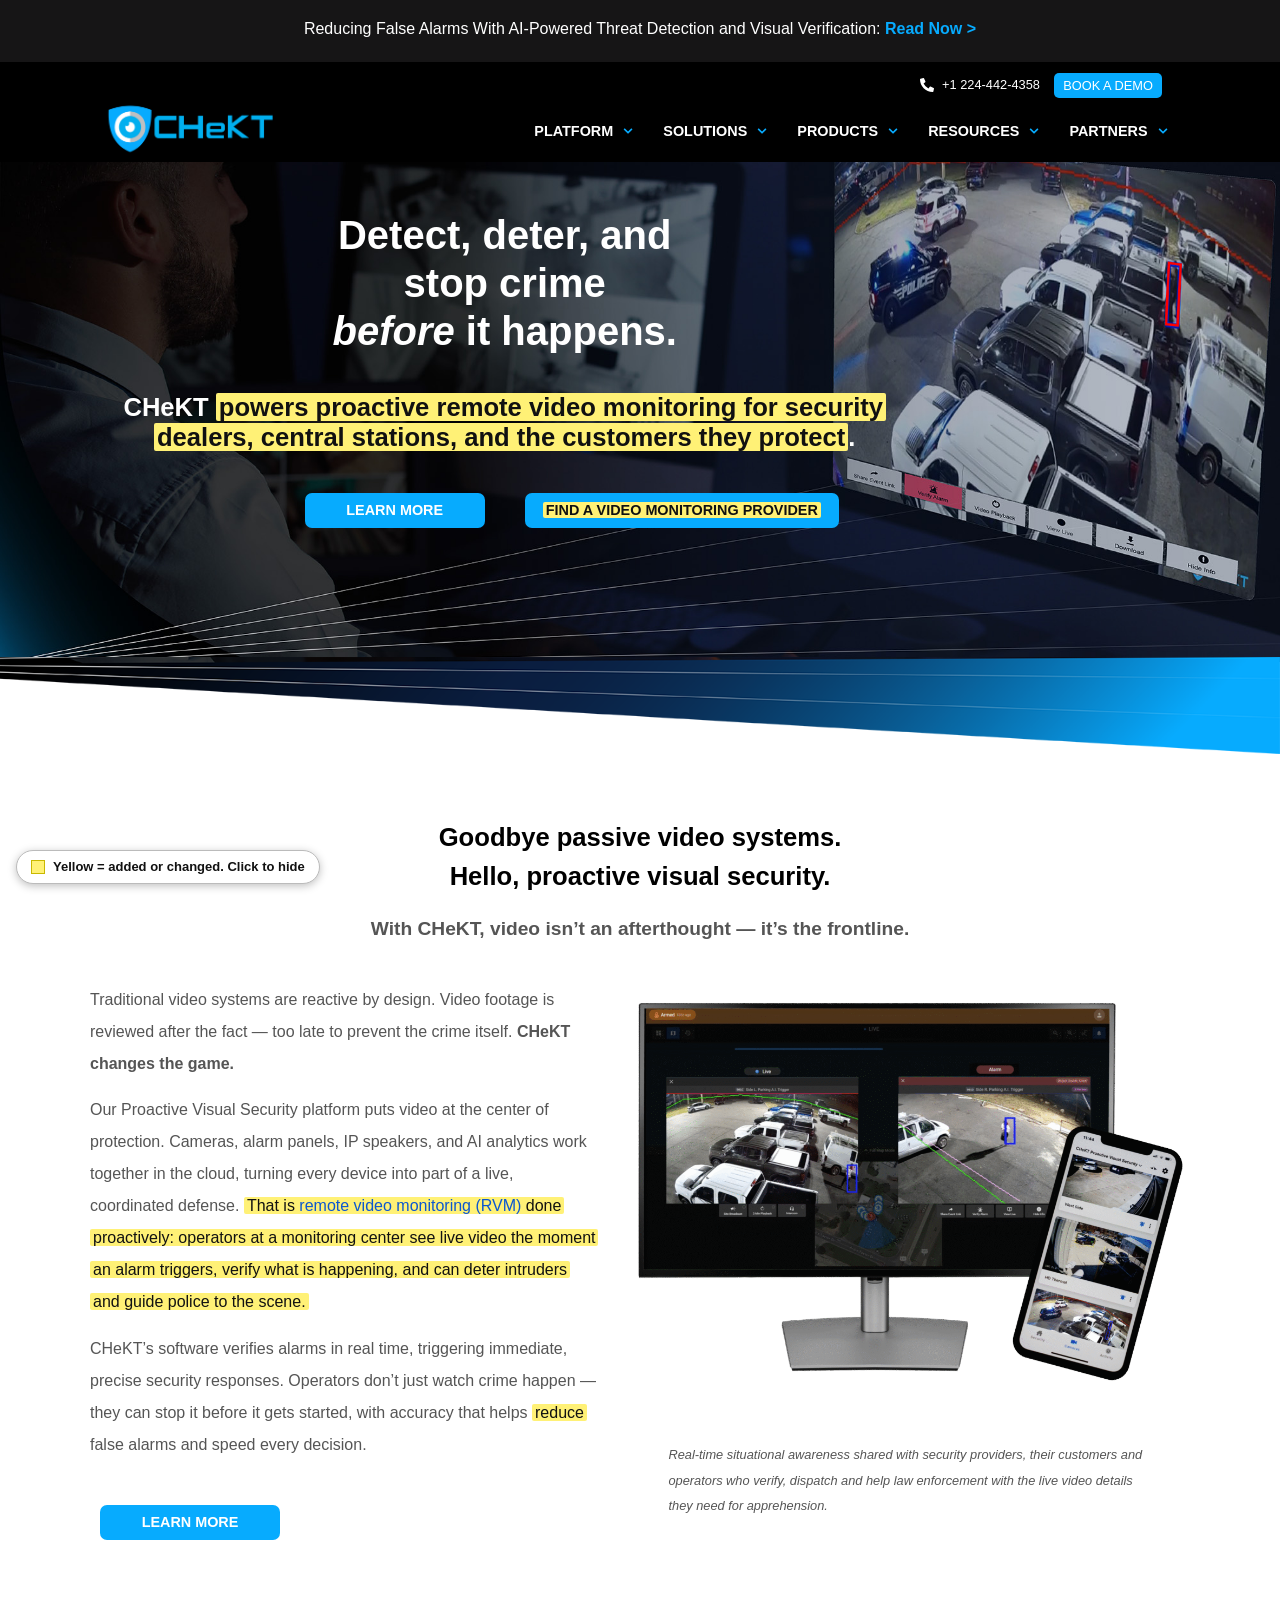
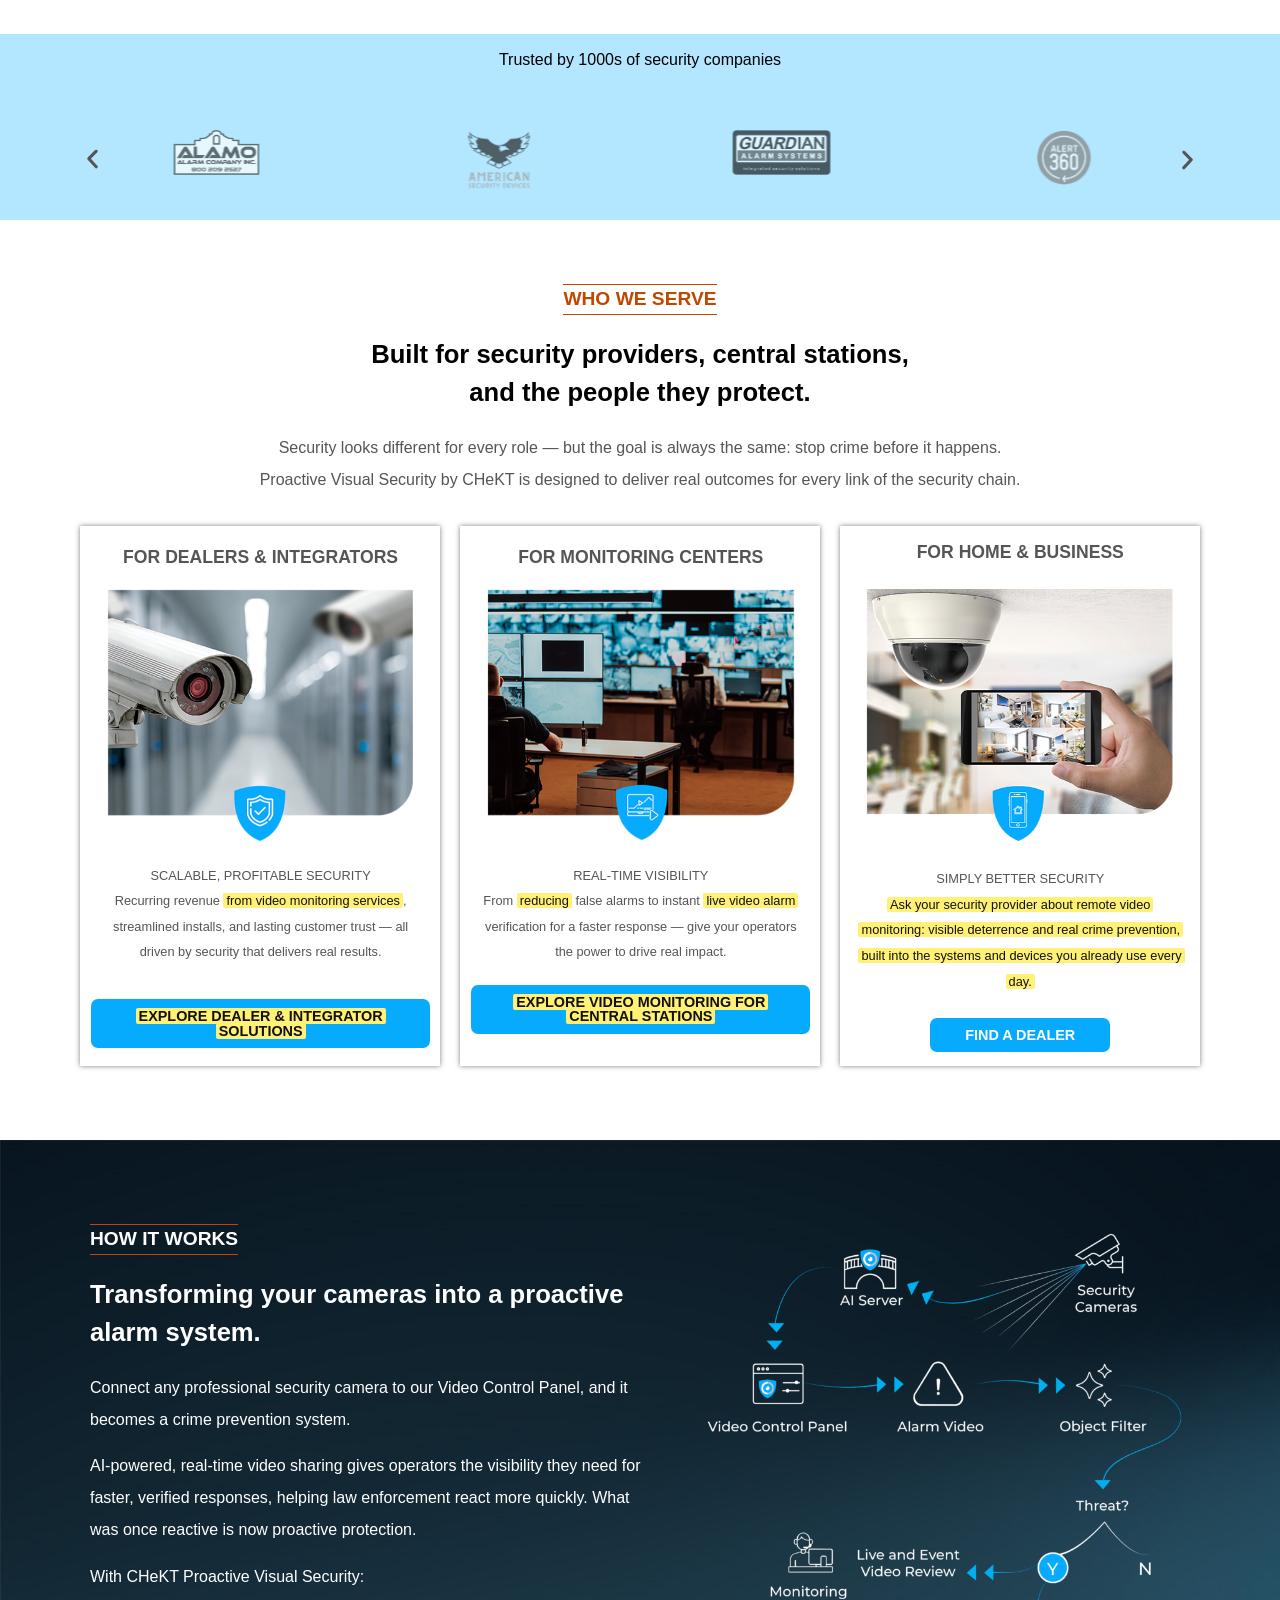
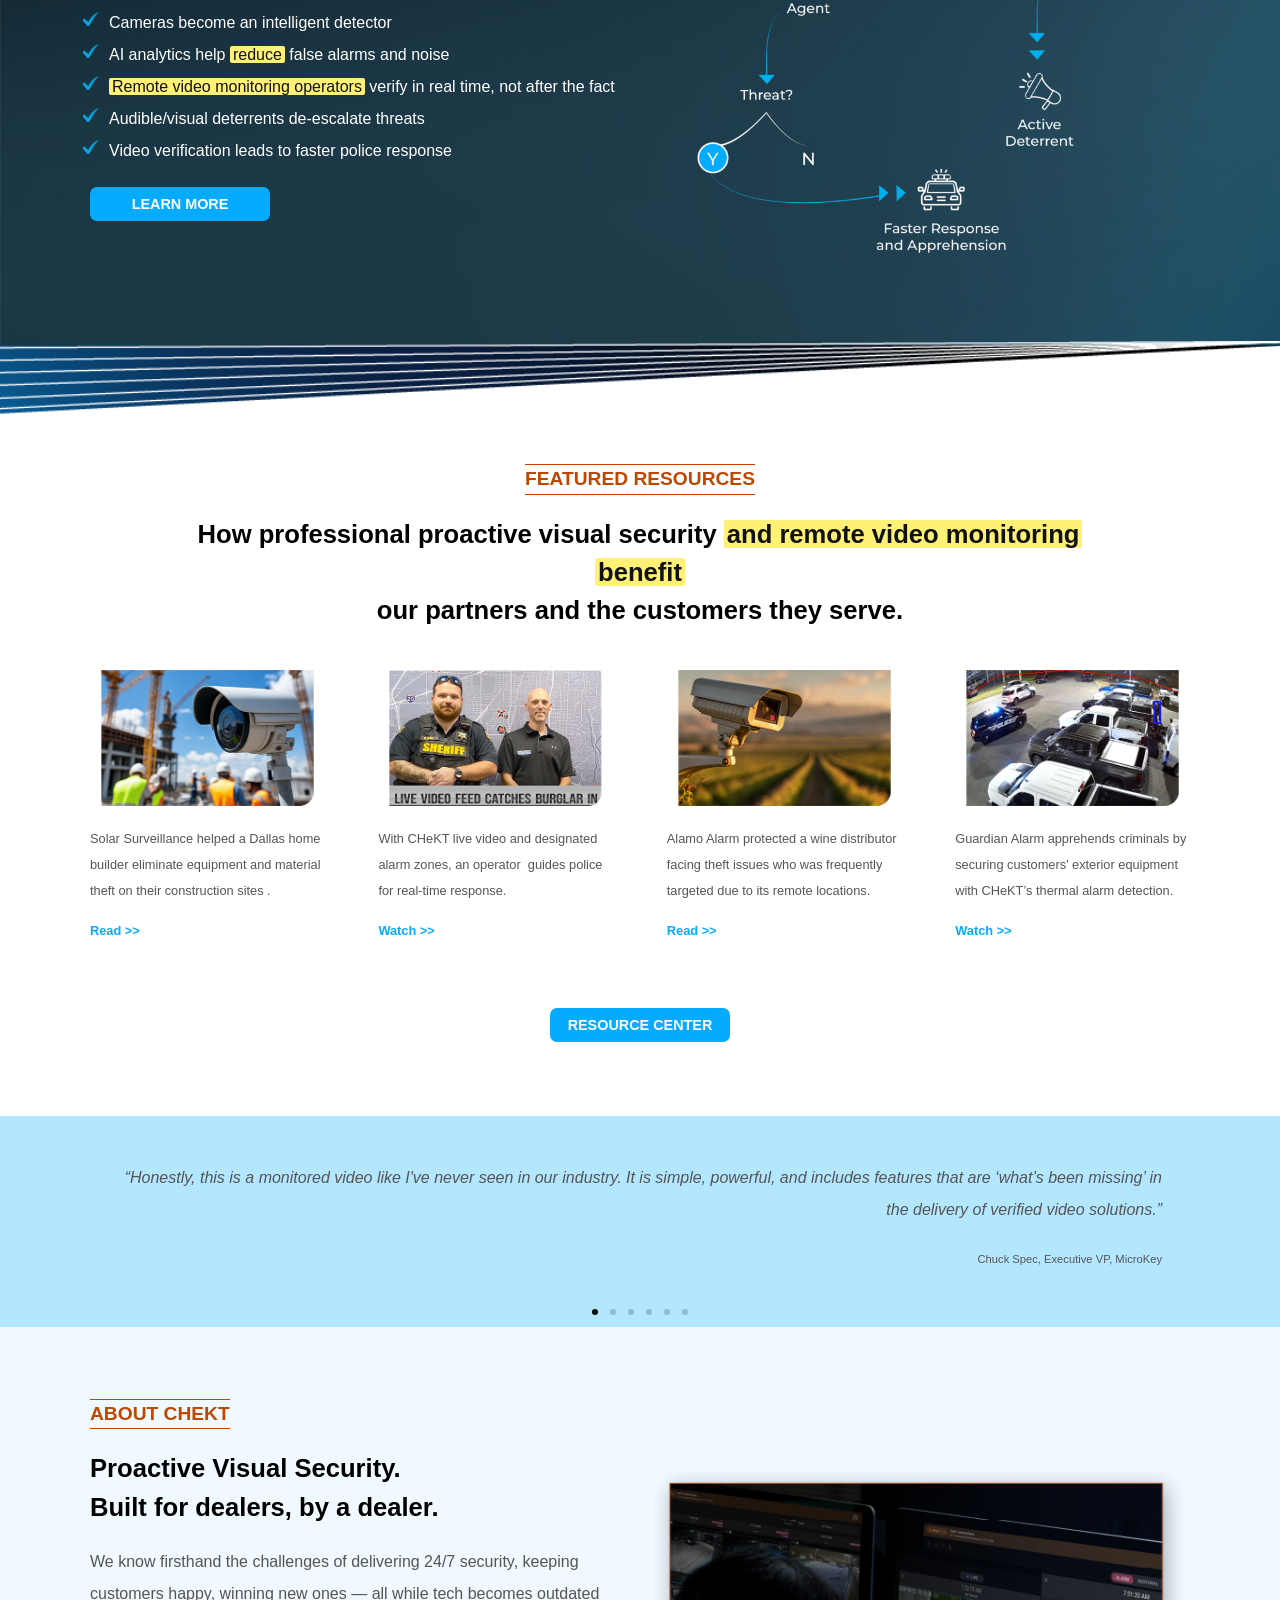
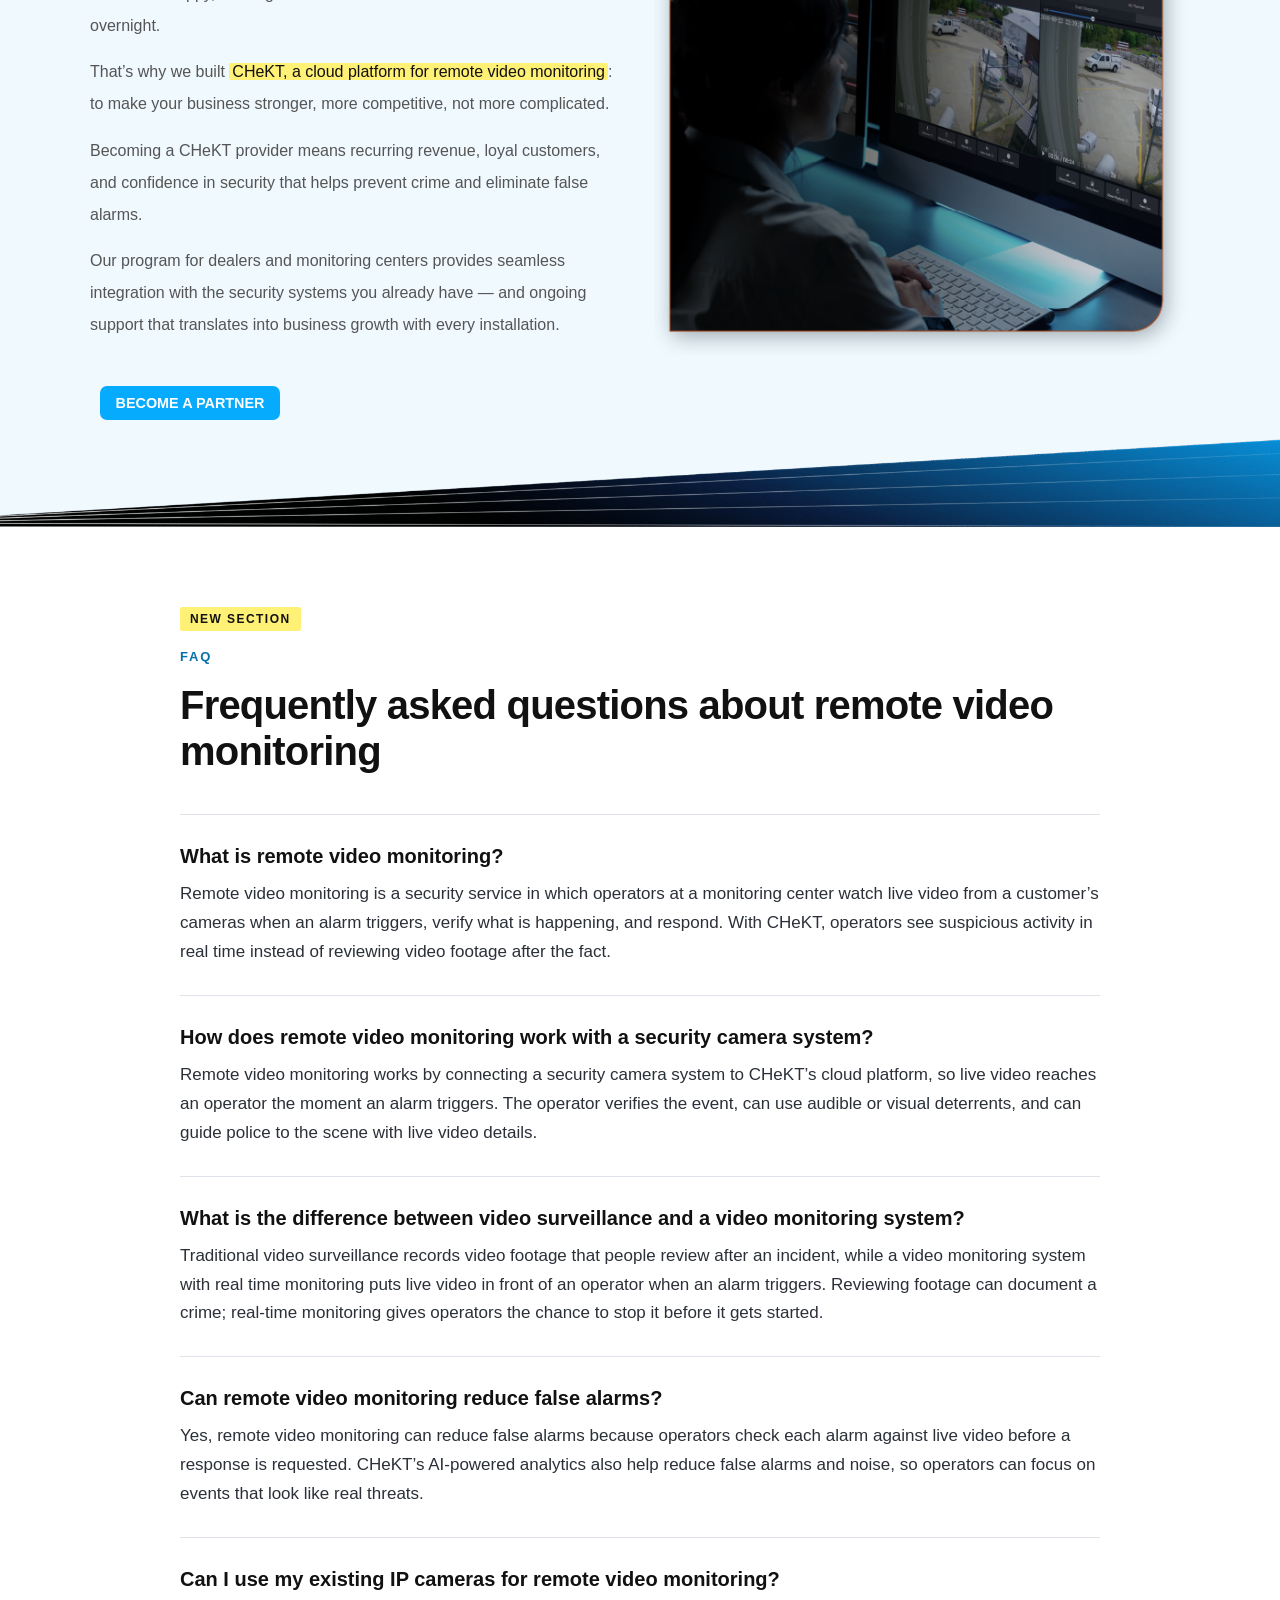
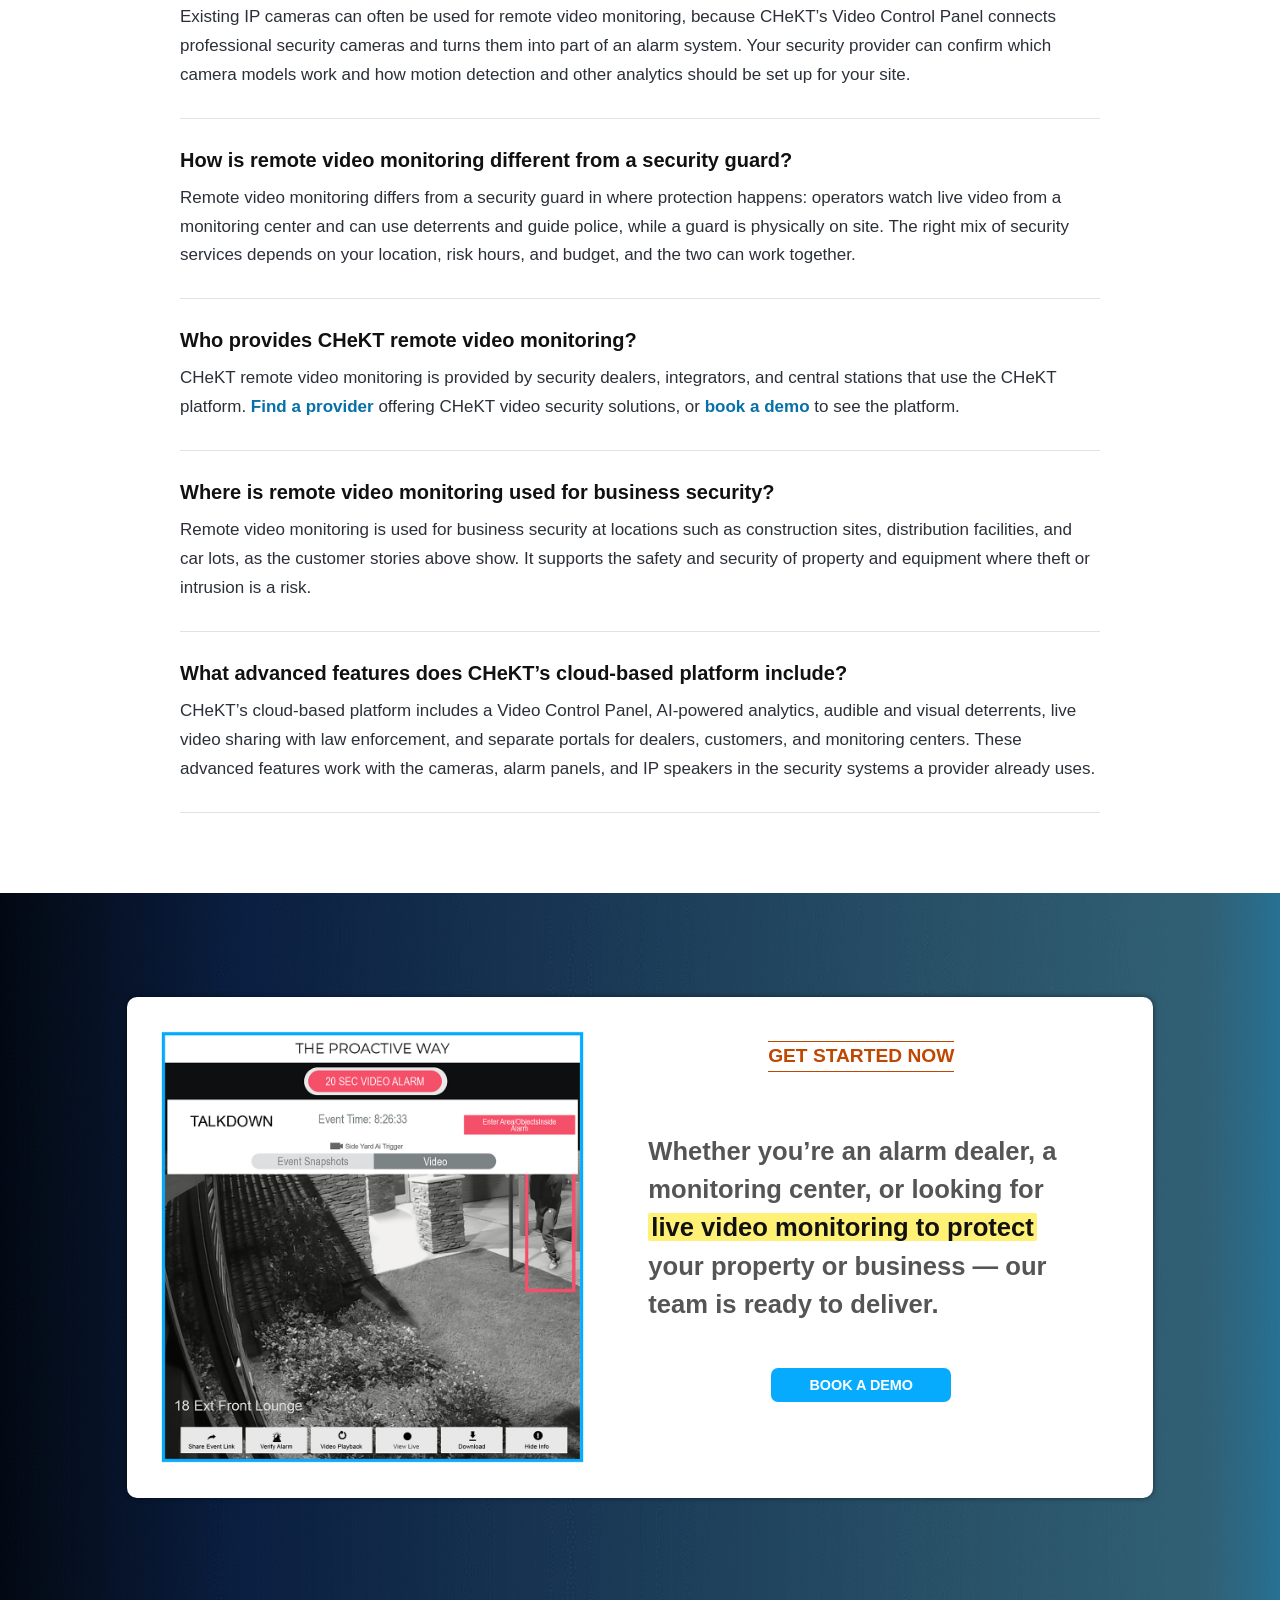
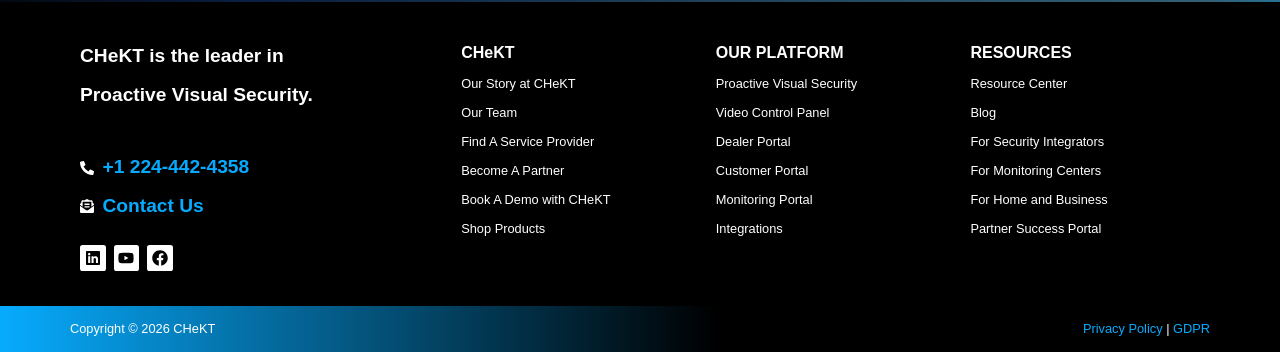
==== commit fc63072a: "Add remote video monitoring FAQ section to CHeKT home copy Co-Authored-By: Claude Sonnet 5.5 <norepl" ====
--- a/chekt-home.html
+++ b/chekt-home.html
@@ -109,7 +109,7 @@
 <link rel="icon" href="/assets/chekt/wp-content/uploads/2025/09/CHeKT-Shield.png" sizes="192x192" />
 <link rel="apple-touch-icon" href="/assets/chekt/wp-content/uploads/2025/09/CHeKT-Shield.png" />
 <meta name="msapplication-TileImage" content="/assets/chekt/wp-content/uploads/2025/09/CHeKT-Shield.png" />
-<style id="rvm-button-fit">.elementor-11 .elementor-element.elementor-element-d0b9846{width:auto;max-width:none;--container-widget-width:auto}.elementor-11 .elementor-element.elementor-element-d0b9846 .elementor-button{white-space:nowrap;padding-left:18px;padding-right:18px}.elementor-11 .elementor-element.elementor-element-7848790,.elementor-11 .elementor-element.elementor-element-93b8933{width:auto;max-width:none;--container-widget-width:auto}.elementor-11 .elementor-element.elementor-element-7848790 .elementor-button,.elementor-11 .elementor-element.elementor-element-93b8933 .elementor-button{padding-left:22px;padding-right:22px}mark.rvm-hl{background:#fff176;color:#111;padding:0 3px;border-radius:2px;box-decoration-break:clone;-webkit-box-decoration-break:clone}mark.rvm-hl a{color:#0b57d0}body.rvm-off mark.rvm-hl{background:transparent;color:inherit;padding:0}#rvm-key{position:fixed;left:16px;bottom:16px;z-index:99999;display:flex;align-items:center;gap:8px;font:600 13px/1.2 Arial,sans-serif;background:#fff;color:#111;border:1px solid #bbb;border-radius:999px;padding:8px 14px;box-shadow:0 2px 8px rgba(0,0,0,.25);cursor:pointer}#rvm-key i{width:14px;height:14px;background:#fff176;border:1px solid #c9b800;display:inline-block}body.rvm-off #rvm-key i{background:#fff;border-color:#999}</style>
+<style id="rvm-button-fit">.elementor-11 .elementor-element.elementor-element-d0b9846{width:auto;max-width:none;--container-widget-width:auto}.elementor-11 .elementor-element.elementor-element-d0b9846 .elementor-button{white-space:nowrap;padding-left:18px;padding-right:18px}.elementor-11 .elementor-element.elementor-element-7848790,.elementor-11 .elementor-element.elementor-element-93b8933{width:auto;max-width:none;--container-widget-width:auto}.elementor-11 .elementor-element.elementor-element-7848790 .elementor-button,.elementor-11 .elementor-element.elementor-element-93b8933 .elementor-button{padding-left:22px;padding-right:22px}mark.rvm-hl{background:#fff176;color:#111;padding:0 3px;border-radius:2px;box-decoration-break:clone;-webkit-box-decoration-break:clone}mark.rvm-hl a{color:#0b57d0}body.rvm-off mark.rvm-hl{background:transparent;color:inherit;padding:0}#rvm-key{position:fixed;left:16px;bottom:16px;z-index:99999;display:flex;align-items:center;gap:8px;font:600 13px/1.2 Arial,sans-serif;background:#fff;color:#111;border:1px solid #bbb;border-radius:999px;padding:8px 14px;box-shadow:0 2px 8px rgba(0,0,0,.25);cursor:pointer}#rvm-key i{width:14px;height:14px;background:#fff176;border:1px solid #c9b800;display:inline-block}body.rvm-off #rvm-key i{background:#fff;border-color:#999}.rvm-faq{background:#fff;padding:80px 24px;font-family:inherit}.rvm-faq-inner{max-width:920px;margin:0 auto;display:flex;flex-direction:column;gap:40px}.rvm-faq-head{display:flex;flex-direction:column;gap:16px;align-items:flex-start}.rvm-new{background:#fff176;color:#111;font:700 12px/1 Arial,sans-serif;letter-spacing:.12em;text-transform:uppercase;padding:6px 10px;border-radius:2px}body.rvm-off .rvm-new{display:none}.rvm-faq-eyebrow{margin:0;font-size:13px;font-weight:700;letter-spacing:.14em;text-transform:uppercase;color:#0670A8}.rvm-faq h2{margin:0;font-size:40px;line-height:1.15;font-weight:800;letter-spacing:-.02em;color:#111}.rvm-faq-item{padding:28px 0;border-top:1px solid #dde3e9;display:flex;flex-direction:column;gap:10px}.rvm-faq-item:last-child{border-bottom:1px solid #dde3e9}.rvm-faq .rvm-faq-item h3{text-transform:none;letter-spacing:0;margin:0;font-size:20px;line-height:1.35;font-weight:700;color:#111}.rvm-faq-item p{margin:0;font-size:17px;line-height:1.7;color:#2b3038}.rvm-faq-item a{color:#0670A8;font-weight:600}@media(max-width:767px){.rvm-faq{padding:56px 20px}.rvm-faq h2{font-size:30px}}</style>
 </head>
 <body data-rsssl=1 class="home wp-singular page-template page-template-elementor_header_footer page page-id-11 wp-custom-logo wp-embed-responsive wp-theme-hello-elementor hello-elementor-default elementor-default elementor-template-full-width elementor-kit-9 elementor-page elementor-page-11">
 
@@ -753,7 +753,27 @@
 				</div>
 		<div class="elementor-element elementor-element-cb9dcd5 e-con-full e-flex e-con e-parent" data-id="cb9dcd5" data-element_type="container" data-e-type="container" data-settings="{&quot;background_background&quot;:&quot;classic&quot;}">
 				</div>
-		<div class="elementor-element elementor-element-0d734dc e-flex e-con-boxed e-con e-parent" data-id="0d734dc" data-element_type="container" data-e-type="container" data-settings="{&quot;background_background&quot;:&quot;classic&quot;}">
+		<section id="faq" class="rvm-faq" aria-labelledby="faq-heading">
+<div class="rvm-faq-inner">
+<div class="rvm-faq-head">
+<span class="rvm-new">New section</span>
+<p class="rvm-faq-eyebrow">FAQ</p>
+<h2 id="faq-heading">Frequently asked questions about remote video monitoring</h2>
+</div>
+<div class="rvm-faq-list">
+<div class="rvm-faq-item"><h3>What is remote video monitoring?</h3><p>Remote video monitoring is a security service in which operators at a monitoring center watch live video from a customer’s cameras when an alarm triggers, verify what is happening, and respond. With CHeKT, operators see suspicious activity in real time instead of reviewing video footage after the fact.</p></div>
+<div class="rvm-faq-item"><h3>How does remote video monitoring work with a security camera system?</h3><p>Remote video monitoring works by connecting a security camera system to CHeKT’s cloud platform, so live video reaches an operator the moment an alarm triggers. The operator verifies the event, can use audible or visual deterrents, and can guide police to the scene with live video details.</p></div>
+<div class="rvm-faq-item"><h3>What is the difference between video surveillance and a video monitoring system?</h3><p>Traditional video surveillance records video footage that people review after an incident, while a video monitoring system with real time monitoring puts live video in front of an operator when an alarm triggers. Reviewing footage can document a crime; real-time monitoring gives operators the chance to stop it before it gets started.</p></div>
+<div class="rvm-faq-item"><h3>Can remote video monitoring reduce false alarms?</h3><p>Yes, remote video monitoring can reduce false alarms because operators check each alarm against live video before a response is requested. CHeKT’s AI-powered analytics also help reduce false alarms and noise, so operators can focus on events that look like real threats.</p></div>
+<div class="rvm-faq-item"><h3>Can I use my existing IP cameras for remote video monitoring?</h3><p>Existing IP cameras can often be used for remote video monitoring, because CHeKT’s Video Control Panel connects professional security cameras and turns them into part of an alarm system. Your security provider can confirm which camera models work and how motion detection and other analytics should be set up for your site.</p></div>
+<div class="rvm-faq-item"><h3>How is remote video monitoring different from a security guard?</h3><p>Remote video monitoring differs from a security guard in where protection happens: operators watch live video from a monitoring center and can use deterrents and guide police, while a guard is physically on site. The right mix of security services depends on your location, risk hours, and budget, and the two can work together.</p></div>
+<div class="rvm-faq-item"><h3>Who provides CHeKT remote video monitoring?</h3><p>CHeKT remote video monitoring is provided by security dealers, integrators, and central stations that use the CHeKT platform. <a href="https://chekt.com/find-a-service-provider/">Find a provider</a> offering CHeKT video security solutions, or <a href="https://chekt.com/book-a-demo/">book a demo</a> to see the platform.</p></div>
+<div class="rvm-faq-item"><h3>Where is remote video monitoring used for business security?</h3><p>Remote video monitoring is used for business security at locations such as construction sites, distribution facilities, and car lots, as the customer stories above show. It supports the safety and security of property and equipment where theft or intrusion is a risk.</p></div>
+<div class="rvm-faq-item"><h3>What advanced features does CHeKT’s cloud-based platform include?</h3><p>CHeKT’s cloud-based platform includes a Video Control Panel, AI-powered analytics, audible and visual deterrents, live video sharing with law enforcement, and separate portals for dealers, customers, and monitoring centers. These advanced features work with the cameras, alarm panels, and IP speakers in the security systems a provider already uses.</p></div>
+</div>
+</div>
+</section>
+<div class="elementor-element elementor-element-0d734dc e-flex e-con-boxed e-con e-parent" data-id="0d734dc" data-element_type="container" data-e-type="container" data-settings="{&quot;background_background&quot;:&quot;classic&quot;}">
 					<div class="e-con-inner">
 		<div class="elementor-element elementor-element-abf7cd5 e-con-full e-flex e-con e-child" data-id="abf7cd5" data-element_type="container" data-e-type="container" data-settings="{&quot;background_background&quot;:&quot;classic&quot;}">
 				<div class="elementor-element elementor-element-4a7dfa3 elementor-widget elementor-widget-image" data-id="4a7dfa3" data-element_type="widget" data-e-type="widget" data-widget_type="image.default">
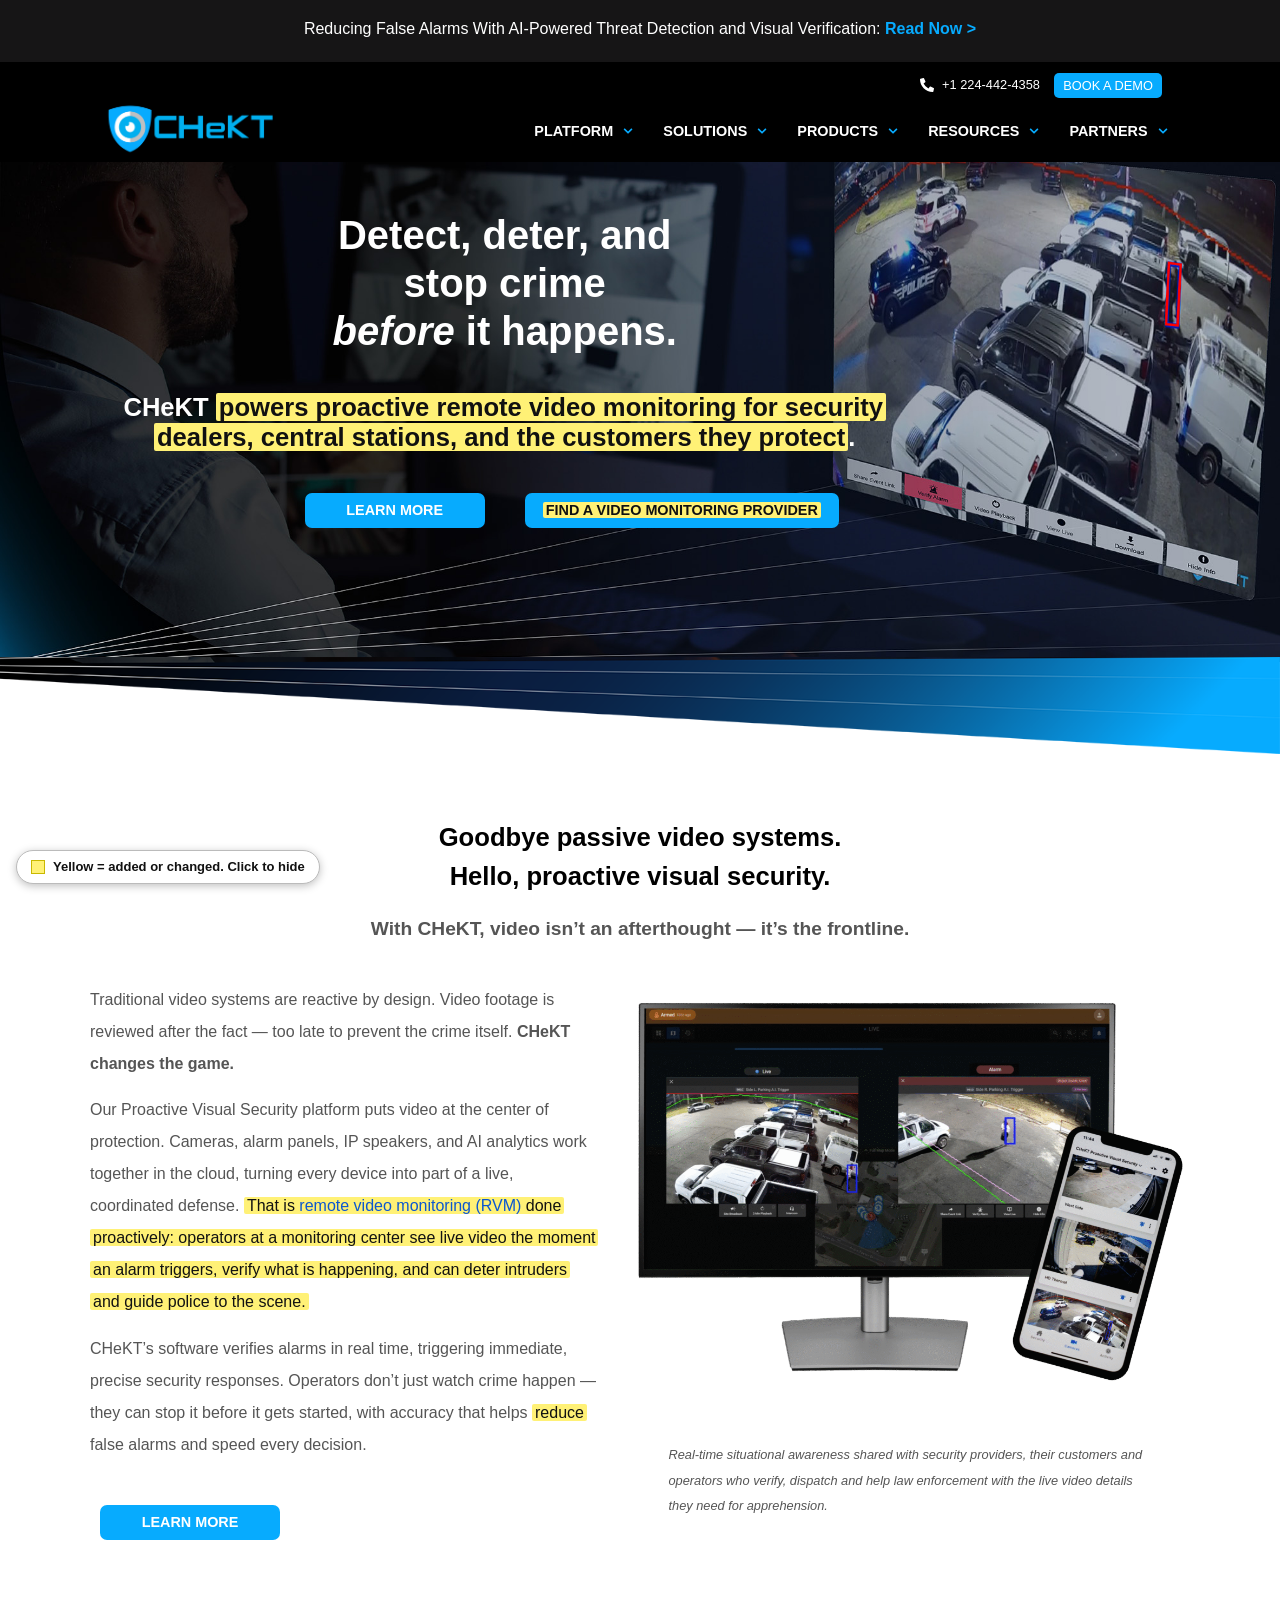
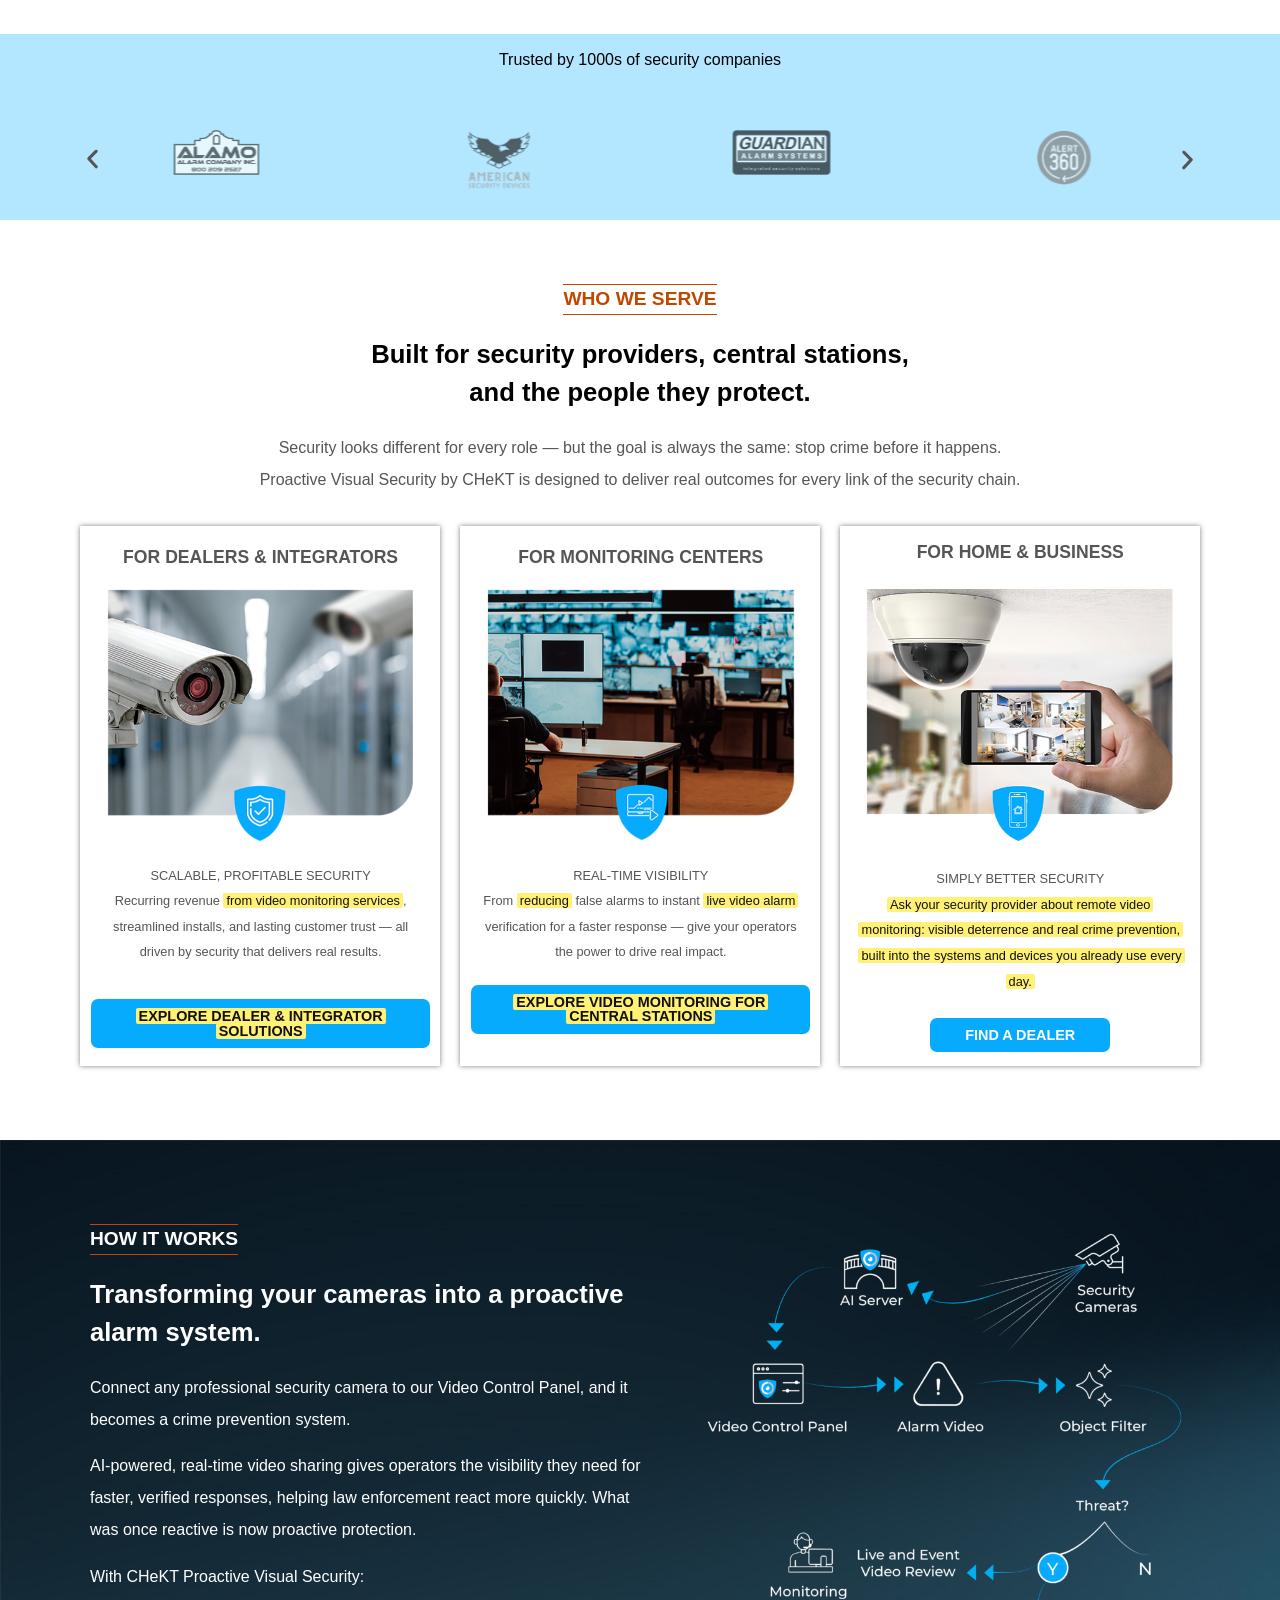
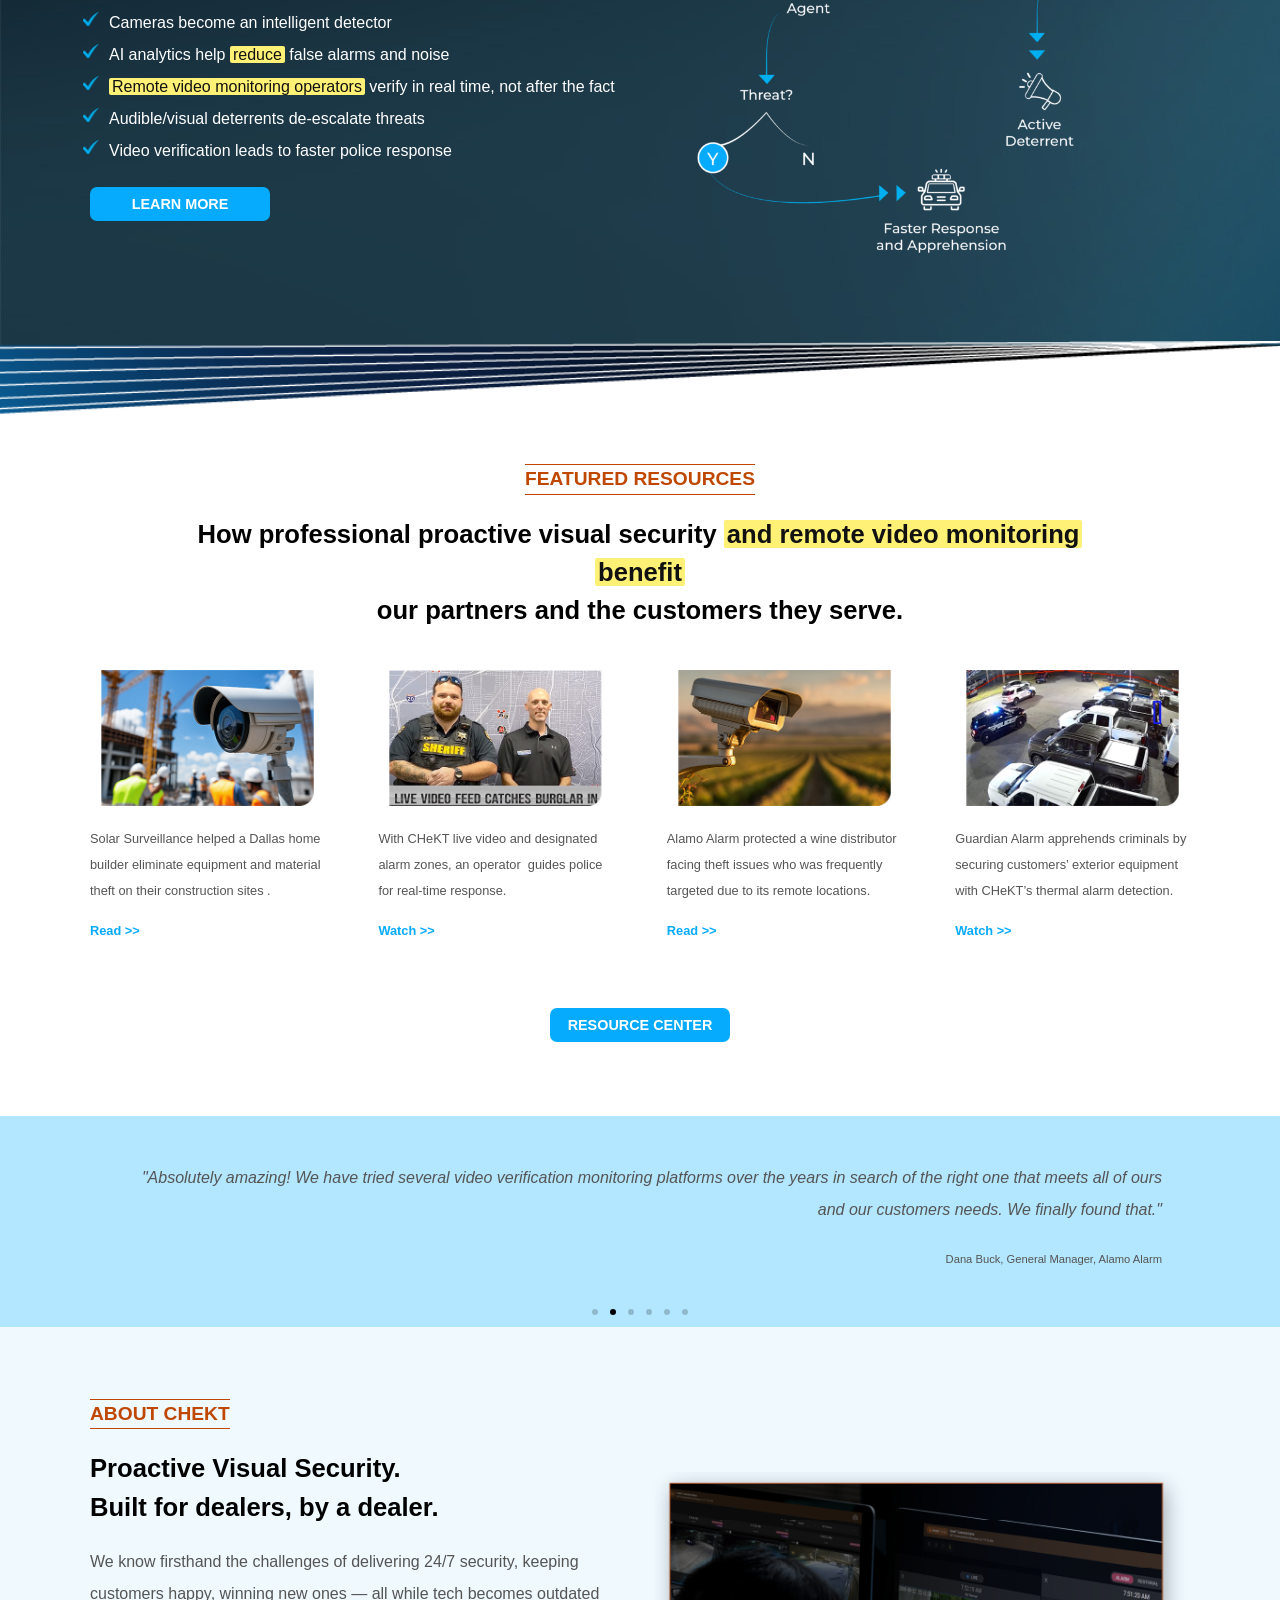
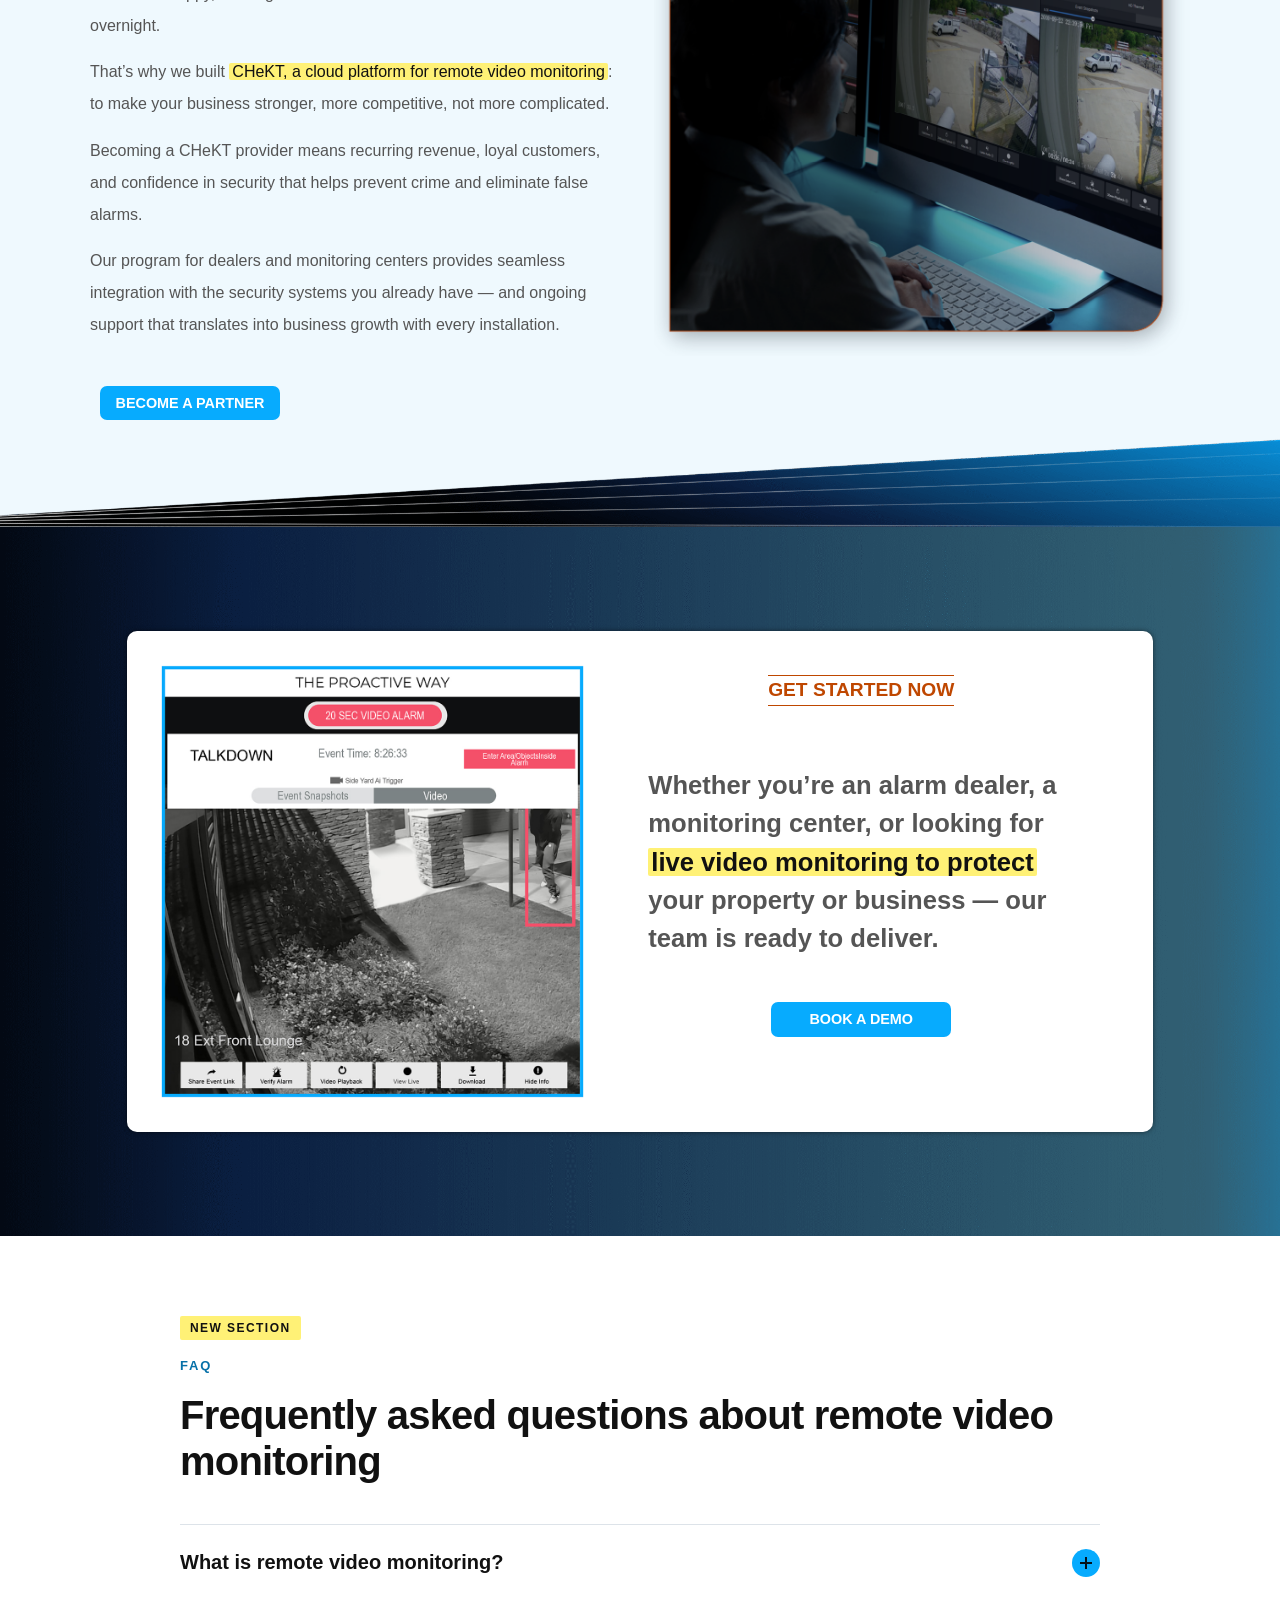
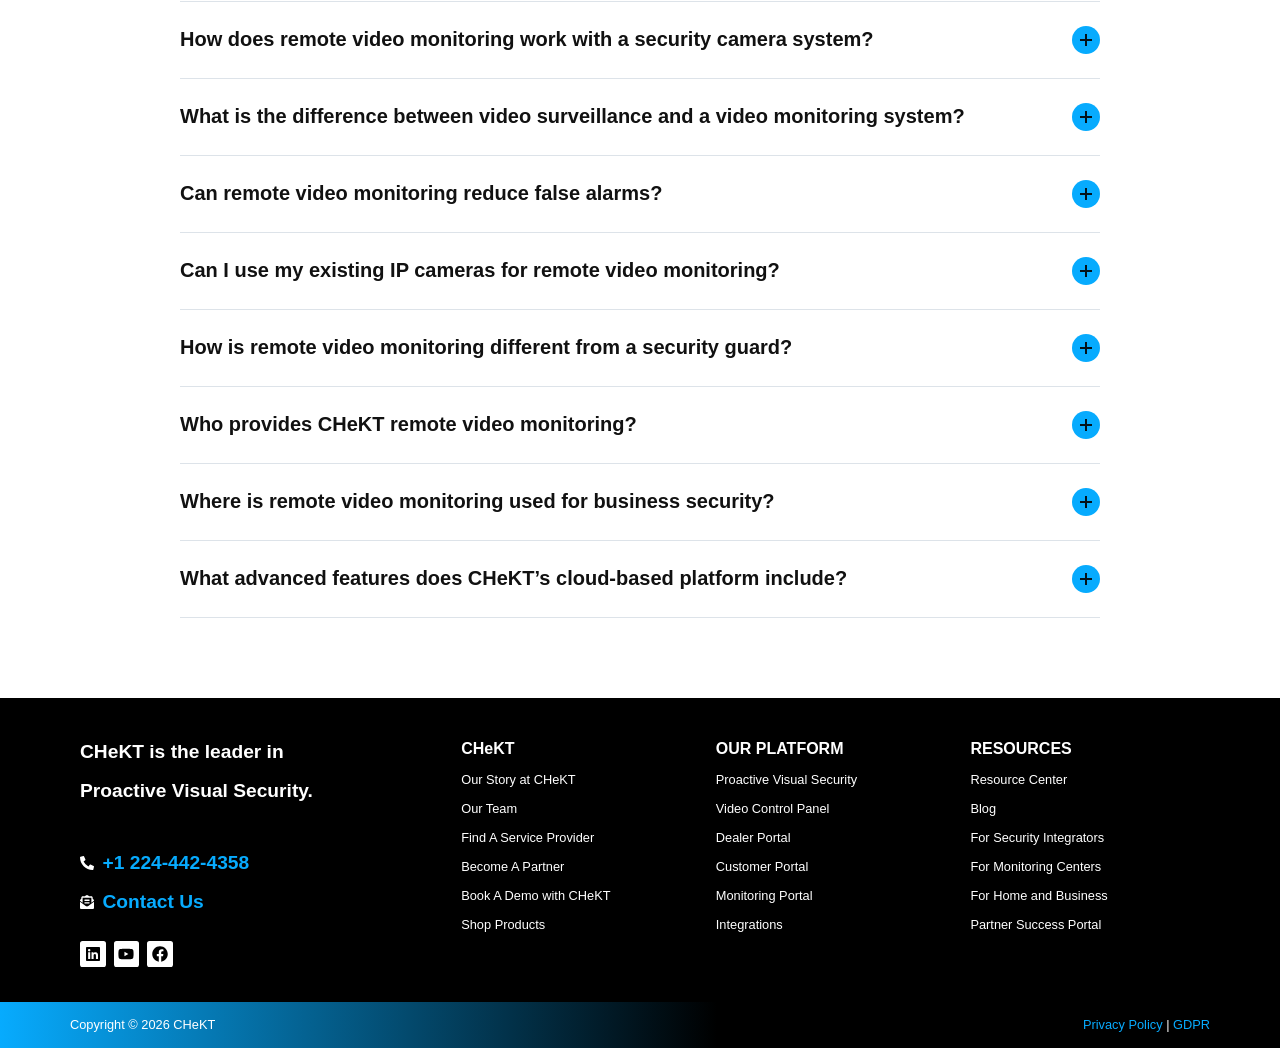
==== commit 868c4dbd: "Move FAQ below Get Started and make items expandable Co-Authored-By: Claude Sonnet 5.5 <noreply@anth" ====
--- a/chekt-home.html
+++ b/chekt-home.html
@@ -109,7 +109,7 @@
 <link rel="icon" href="/assets/chekt/wp-content/uploads/2025/09/CHeKT-Shield.png" sizes="192x192" />
 <link rel="apple-touch-icon" href="/assets/chekt/wp-content/uploads/2025/09/CHeKT-Shield.png" />
 <meta name="msapplication-TileImage" content="/assets/chekt/wp-content/uploads/2025/09/CHeKT-Shield.png" />
-<style id="rvm-button-fit">.elementor-11 .elementor-element.elementor-element-d0b9846{width:auto;max-width:none;--container-widget-width:auto}.elementor-11 .elementor-element.elementor-element-d0b9846 .elementor-button{white-space:nowrap;padding-left:18px;padding-right:18px}.elementor-11 .elementor-element.elementor-element-7848790,.elementor-11 .elementor-element.elementor-element-93b8933{width:auto;max-width:none;--container-widget-width:auto}.elementor-11 .elementor-element.elementor-element-7848790 .elementor-button,.elementor-11 .elementor-element.elementor-element-93b8933 .elementor-button{padding-left:22px;padding-right:22px}mark.rvm-hl{background:#fff176;color:#111;padding:0 3px;border-radius:2px;box-decoration-break:clone;-webkit-box-decoration-break:clone}mark.rvm-hl a{color:#0b57d0}body.rvm-off mark.rvm-hl{background:transparent;color:inherit;padding:0}#rvm-key{position:fixed;left:16px;bottom:16px;z-index:99999;display:flex;align-items:center;gap:8px;font:600 13px/1.2 Arial,sans-serif;background:#fff;color:#111;border:1px solid #bbb;border-radius:999px;padding:8px 14px;box-shadow:0 2px 8px rgba(0,0,0,.25);cursor:pointer}#rvm-key i{width:14px;height:14px;background:#fff176;border:1px solid #c9b800;display:inline-block}body.rvm-off #rvm-key i{background:#fff;border-color:#999}.rvm-faq{background:#fff;padding:80px 24px;font-family:inherit}.rvm-faq-inner{max-width:920px;margin:0 auto;display:flex;flex-direction:column;gap:40px}.rvm-faq-head{display:flex;flex-direction:column;gap:16px;align-items:flex-start}.rvm-new{background:#fff176;color:#111;font:700 12px/1 Arial,sans-serif;letter-spacing:.12em;text-transform:uppercase;padding:6px 10px;border-radius:2px}body.rvm-off .rvm-new{display:none}.rvm-faq-eyebrow{margin:0;font-size:13px;font-weight:700;letter-spacing:.14em;text-transform:uppercase;color:#0670A8}.rvm-faq h2{margin:0;font-size:40px;line-height:1.15;font-weight:800;letter-spacing:-.02em;color:#111}.rvm-faq-item{padding:28px 0;border-top:1px solid #dde3e9;display:flex;flex-direction:column;gap:10px}.rvm-faq-item:last-child{border-bottom:1px solid #dde3e9}.rvm-faq .rvm-faq-item h3{text-transform:none;letter-spacing:0;margin:0;font-size:20px;line-height:1.35;font-weight:700;color:#111}.rvm-faq-item p{margin:0;font-size:17px;line-height:1.7;color:#2b3038}.rvm-faq-item a{color:#0670A8;font-weight:600}@media(max-width:767px){.rvm-faq{padding:56px 20px}.rvm-faq h2{font-size:30px}}</style>
+<style id="rvm-button-fit">.elementor-11 .elementor-element.elementor-element-d0b9846{width:auto;max-width:none;--container-widget-width:auto}.elementor-11 .elementor-element.elementor-element-d0b9846 .elementor-button{white-space:nowrap;padding-left:18px;padding-right:18px}.elementor-11 .elementor-element.elementor-element-7848790,.elementor-11 .elementor-element.elementor-element-93b8933{width:auto;max-width:none;--container-widget-width:auto}.elementor-11 .elementor-element.elementor-element-7848790 .elementor-button,.elementor-11 .elementor-element.elementor-element-93b8933 .elementor-button{padding-left:22px;padding-right:22px}mark.rvm-hl{background:#fff176;color:#111;padding:0 3px;border-radius:2px;box-decoration-break:clone;-webkit-box-decoration-break:clone}mark.rvm-hl a{color:#0b57d0}body.rvm-off mark.rvm-hl{background:transparent;color:inherit;padding:0}#rvm-key{position:fixed;left:16px;bottom:16px;z-index:99999;display:flex;align-items:center;gap:8px;font:600 13px/1.2 Arial,sans-serif;background:#fff;color:#111;border:1px solid #bbb;border-radius:999px;padding:8px 14px;box-shadow:0 2px 8px rgba(0,0,0,.25);cursor:pointer}#rvm-key i{width:14px;height:14px;background:#fff176;border:1px solid #c9b800;display:inline-block}body.rvm-off #rvm-key i{background:#fff;border-color:#999}.rvm-faq{background:#fff;padding:80px 24px;font-family:inherit}.rvm-faq-inner{max-width:920px;margin:0 auto;display:flex;flex-direction:column;gap:40px}.rvm-faq-head{display:flex;flex-direction:column;gap:16px;align-items:flex-start}.rvm-new{background:#fff176;color:#111;font:700 12px/1 Arial,sans-serif;letter-spacing:.12em;text-transform:uppercase;padding:6px 10px;border-radius:2px}body.rvm-off .rvm-new{display:none}.rvm-faq-eyebrow{margin:0;font-size:13px;font-weight:700;letter-spacing:.14em;text-transform:uppercase;color:#0670A8}.rvm-faq h2{margin:0;font-size:40px;line-height:1.15;font-weight:800;letter-spacing:-.02em;color:#111}.rvm-faq-item{border-top:1px solid #dde3e9}.rvm-faq-item:last-child{border-bottom:1px solid #dde3e9}.rvm-faq-item summary{display:flex;align-items:center;justify-content:space-between;gap:24px;padding:24px 0;cursor:pointer;list-style:none}.rvm-faq-item summary::-webkit-details-marker{display:none}.rvm-faq .rvm-faq-item h3{text-transform:none;letter-spacing:0;margin:0;font-size:20px;line-height:1.35;font-weight:700;color:#111}.rvm-faq-item summary:hover h3{color:#0670A8}.rvm-faq-item summary:focus-visible{outline:2px solid #0670A8;outline-offset:2px}.rvm-faq-icon{flex:none;position:relative;width:28px;height:28px;border-radius:50%;background:#07ABFE}.rvm-faq-icon:before,.rvm-faq-icon:after{content:"";position:absolute;left:50%;top:50%;width:12px;height:2px;background:#04121a;transform:translate(-50%,-50%);transition:transform .2s}.rvm-faq-icon:after{transform:translate(-50%,-50%) rotate(90deg)}.rvm-faq-item[open] .rvm-faq-icon:after{transform:translate(-50%,-50%) rotate(0)}.rvm-faq-item p{margin:0;padding:0 52px 28px 0;font-size:17px;line-height:1.7;color:#2b3038}.rvm-faq-item a{color:#0670A8;font-weight:600}@media(max-width:767px){.rvm-faq{padding:56px 20px}.rvm-faq h2{font-size:30px}}</style>
 </head>
 <body data-rsssl=1 class="home wp-singular page-template page-template-elementor_header_footer page page-id-11 wp-custom-logo wp-embed-responsive wp-theme-hello-elementor hello-elementor-default elementor-default elementor-template-full-width elementor-kit-9 elementor-page elementor-page-11">
 
@@ -753,27 +753,7 @@
 				</div>
 		<div class="elementor-element elementor-element-cb9dcd5 e-con-full e-flex e-con e-parent" data-id="cb9dcd5" data-element_type="container" data-e-type="container" data-settings="{&quot;background_background&quot;:&quot;classic&quot;}">
 				</div>
-		<section id="faq" class="rvm-faq" aria-labelledby="faq-heading">
-<div class="rvm-faq-inner">
-<div class="rvm-faq-head">
-<span class="rvm-new">New section</span>
-<p class="rvm-faq-eyebrow">FAQ</p>
-<h2 id="faq-heading">Frequently asked questions about remote video monitoring</h2>
-</div>
-<div class="rvm-faq-list">
-<div class="rvm-faq-item"><h3>What is remote video monitoring?</h3><p>Remote video monitoring is a security service in which operators at a monitoring center watch live video from a customer’s cameras when an alarm triggers, verify what is happening, and respond. With CHeKT, operators see suspicious activity in real time instead of reviewing video footage after the fact.</p></div>
-<div class="rvm-faq-item"><h3>How does remote video monitoring work with a security camera system?</h3><p>Remote video monitoring works by connecting a security camera system to CHeKT’s cloud platform, so live video reaches an operator the moment an alarm triggers. The operator verifies the event, can use audible or visual deterrents, and can guide police to the scene with live video details.</p></div>
-<div class="rvm-faq-item"><h3>What is the difference between video surveillance and a video monitoring system?</h3><p>Traditional video surveillance records video footage that people review after an incident, while a video monitoring system with real time monitoring puts live video in front of an operator when an alarm triggers. Reviewing footage can document a crime; real-time monitoring gives operators the chance to stop it before it gets started.</p></div>
-<div class="rvm-faq-item"><h3>Can remote video monitoring reduce false alarms?</h3><p>Yes, remote video monitoring can reduce false alarms because operators check each alarm against live video before a response is requested. CHeKT’s AI-powered analytics also help reduce false alarms and noise, so operators can focus on events that look like real threats.</p></div>
-<div class="rvm-faq-item"><h3>Can I use my existing IP cameras for remote video monitoring?</h3><p>Existing IP cameras can often be used for remote video monitoring, because CHeKT’s Video Control Panel connects professional security cameras and turns them into part of an alarm system. Your security provider can confirm which camera models work and how motion detection and other analytics should be set up for your site.</p></div>
-<div class="rvm-faq-item"><h3>How is remote video monitoring different from a security guard?</h3><p>Remote video monitoring differs from a security guard in where protection happens: operators watch live video from a monitoring center and can use deterrents and guide police, while a guard is physically on site. The right mix of security services depends on your location, risk hours, and budget, and the two can work together.</p></div>
-<div class="rvm-faq-item"><h3>Who provides CHeKT remote video monitoring?</h3><p>CHeKT remote video monitoring is provided by security dealers, integrators, and central stations that use the CHeKT platform. <a href="https://chekt.com/find-a-service-provider/">Find a provider</a> offering CHeKT video security solutions, or <a href="https://chekt.com/book-a-demo/">book a demo</a> to see the platform.</p></div>
-<div class="rvm-faq-item"><h3>Where is remote video monitoring used for business security?</h3><p>Remote video monitoring is used for business security at locations such as construction sites, distribution facilities, and car lots, as the customer stories above show. It supports the safety and security of property and equipment where theft or intrusion is a risk.</p></div>
-<div class="rvm-faq-item"><h3>What advanced features does CHeKT’s cloud-based platform include?</h3><p>CHeKT’s cloud-based platform includes a Video Control Panel, AI-powered analytics, audible and visual deterrents, live video sharing with law enforcement, and separate portals for dealers, customers, and monitoring centers. These advanced features work with the cameras, alarm panels, and IP speakers in the security systems a provider already uses.</p></div>
-</div>
-</div>
-</section>
-<div class="elementor-element elementor-element-0d734dc e-flex e-con-boxed e-con e-parent" data-id="0d734dc" data-element_type="container" data-e-type="container" data-settings="{&quot;background_background&quot;:&quot;classic&quot;}">
+		<div class="elementor-element elementor-element-0d734dc e-flex e-con-boxed e-con e-parent" data-id="0d734dc" data-element_type="container" data-e-type="container" data-settings="{&quot;background_background&quot;:&quot;classic&quot;}">
 					<div class="e-con-inner">
 		<div class="elementor-element elementor-element-abf7cd5 e-con-full e-flex e-con e-child" data-id="abf7cd5" data-element_type="container" data-e-type="container" data-settings="{&quot;background_background&quot;:&quot;classic&quot;}">
 				<div class="elementor-element elementor-element-4a7dfa3 elementor-widget elementor-widget-image" data-id="4a7dfa3" data-element_type="widget" data-e-type="widget" data-widget_type="image.default">
@@ -801,6 +781,27 @@
 				</div>
 					</div>
 				</div>
+<section id="faq" class="rvm-faq" aria-labelledby="faq-heading">
+<div class="rvm-faq-inner">
+<div class="rvm-faq-head">
+<span class="rvm-new">New section</span>
+<p class="rvm-faq-eyebrow">FAQ</p>
+<h2 id="faq-heading">Frequently asked questions about remote video monitoring</h2>
+</div>
+<div class="rvm-faq-list">
+<details class="rvm-faq-item"><summary><h3>What is remote video monitoring?</h3><span class="rvm-faq-icon" aria-hidden="true"></span></summary><p>Remote video monitoring is a security service in which operators at a monitoring center watch live video from a customer’s cameras when an alarm triggers, verify what is happening, and respond. With CHeKT, operators see suspicious activity in real time instead of reviewing video footage after the fact.</p></details>
+<details class="rvm-faq-item"><summary><h3>How does remote video monitoring work with a security camera system?</h3><span class="rvm-faq-icon" aria-hidden="true"></span></summary><p>Remote video monitoring works by connecting a security camera system to CHeKT’s cloud platform, so live video reaches an operator the moment an alarm triggers. The operator verifies the event, can use audible or visual deterrents, and can guide police to the scene with live video details.</p></details>
+<details class="rvm-faq-item"><summary><h3>What is the difference between video surveillance and a video monitoring system?</h3><span class="rvm-faq-icon" aria-hidden="true"></span></summary><p>Traditional video surveillance records video footage that people review after an incident, while a video monitoring system with real time monitoring puts live video in front of an operator when an alarm triggers. Reviewing footage can document a crime; real-time monitoring gives operators the chance to stop it before it gets started.</p></details>
+<details class="rvm-faq-item"><summary><h3>Can remote video monitoring reduce false alarms?</h3><span class="rvm-faq-icon" aria-hidden="true"></span></summary><p>Yes, remote video monitoring can reduce false alarms because operators check each alarm against live video before a response is requested. CHeKT’s AI-powered analytics also help reduce false alarms and noise, so operators can focus on events that look like real threats.</p></details>
+<details class="rvm-faq-item"><summary><h3>Can I use my existing IP cameras for remote video monitoring?</h3><span class="rvm-faq-icon" aria-hidden="true"></span></summary><p>Existing IP cameras can often be used for remote video monitoring, because CHeKT’s Video Control Panel connects professional security cameras and turns them into part of an alarm system. Your security provider can confirm which camera models work and how motion detection and other analytics should be set up for your site.</p></details>
+<details class="rvm-faq-item"><summary><h3>How is remote video monitoring different from a security guard?</h3><span class="rvm-faq-icon" aria-hidden="true"></span></summary><p>Remote video monitoring differs from a security guard in where protection happens: operators watch live video from a monitoring center and can use deterrents and guide police, while a guard is physically on site. The right mix of security services depends on your location, risk hours, and budget, and the two can work together.</p></details>
+<details class="rvm-faq-item"><summary><h3>Who provides CHeKT remote video monitoring?</h3><span class="rvm-faq-icon" aria-hidden="true"></span></summary><p>CHeKT remote video monitoring is provided by security dealers, integrators, and central stations that use the CHeKT platform. <a href="https://chekt.com/find-a-service-provider/">Find a provider</a> offering CHeKT video security solutions, or <a href="https://chekt.com/book-a-demo/">book a demo</a> to see the platform.</p></details>
+<details class="rvm-faq-item"><summary><h3>Where is remote video monitoring used for business security?</h3><span class="rvm-faq-icon" aria-hidden="true"></span></summary><p>Remote video monitoring is used for business security at locations such as construction sites, distribution facilities, and car lots, as the customer stories above show. It supports the safety and security of property and equipment where theft or intrusion is a risk.</p></details>
+<details class="rvm-faq-item"><summary><h3>What advanced features does CHeKT’s cloud-based platform include?</h3><span class="rvm-faq-icon" aria-hidden="true"></span></summary><p>CHeKT’s cloud-based platform includes a Video Control Panel, AI-powered analytics, audible and visual deterrents, live video sharing with law enforcement, and separate portals for dealers, customers, and monitoring centers. These advanced features work with the cameras, alarm panels, and IP speakers in the security systems a provider already uses.</p></details>
+</div>
+</div>
+</section>
+
 				</div>
 				<footer data-elementor-type="footer" data-elementor-id="62" class="elementor elementor-62 elementor-location-footer" data-elementor-post-type="elementor_library">
 			<div class="elementor-element elementor-element-71d5793 e-flex e-con-boxed e-con e-parent" data-id="71d5793" data-element_type="container" data-e-type="container" data-settings="{&quot;background_background&quot;:&quot;classic&quot;}">
